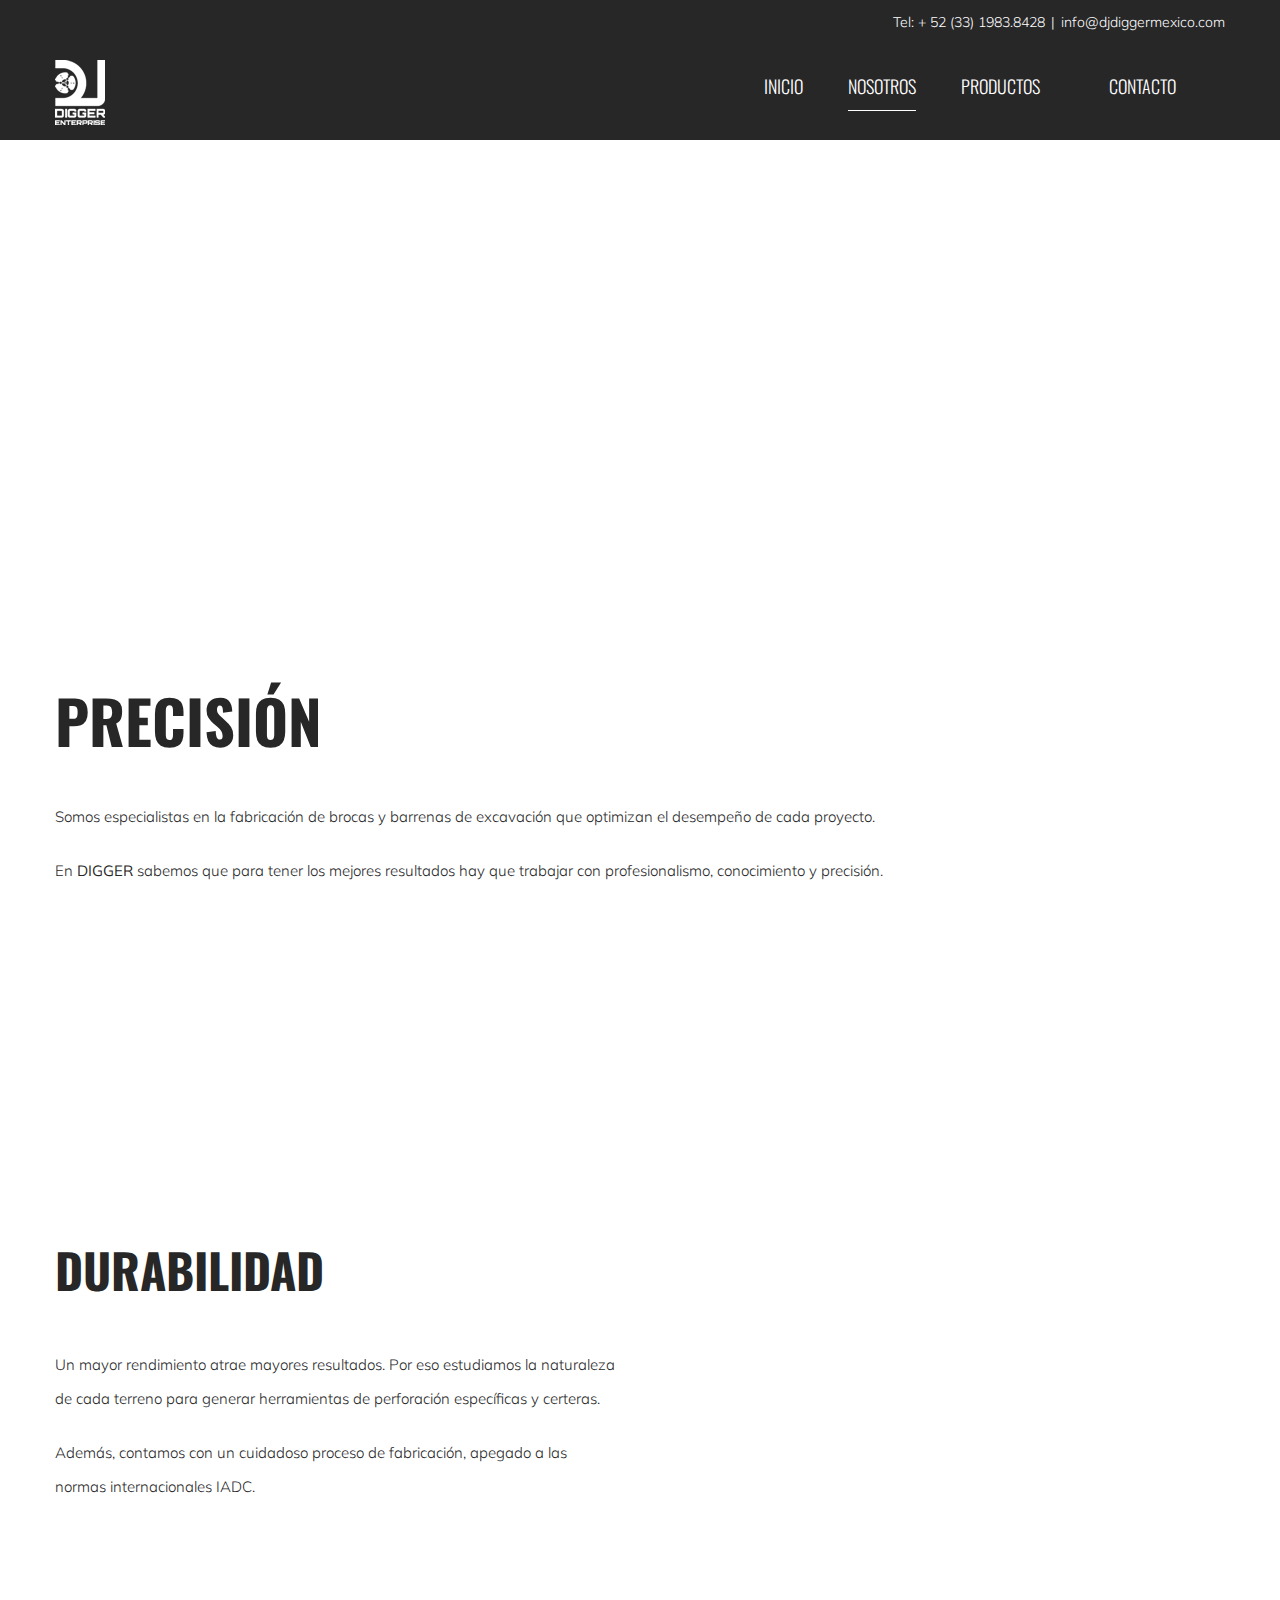
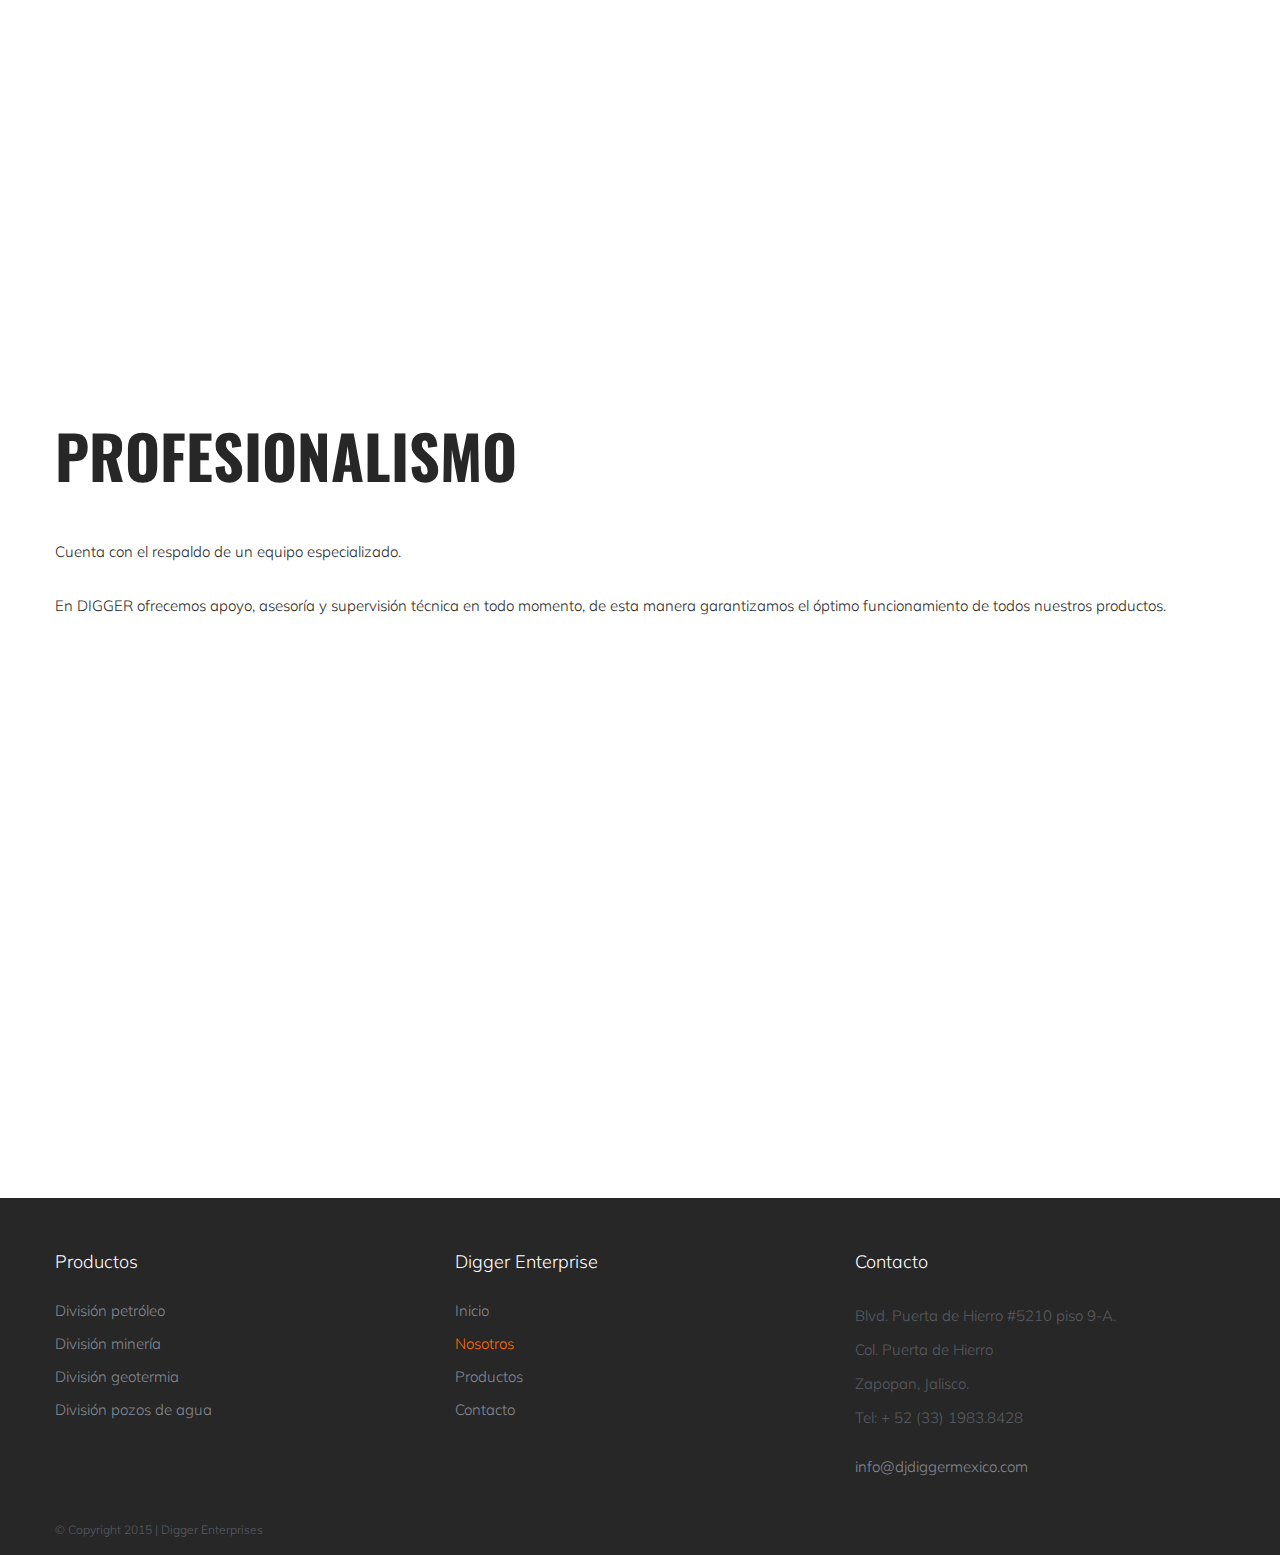
==== nosotros/index.html @ 6da6c4dd "inicializar el repositorio" ====
<html class="ua-chrome ua-chrome-106 ua-chrome-106-0 ua-chrome-106-0-0 ua-chrome-106-0-0-0 ua-desktop ua-desktop-linux ua-webkit ua-webkit-537 ua-webkit-537-36 js js flexbox canvas canvastext webgl no-touch geolocation postmessage websqldatabase indexeddb hashchange history draganddrop websockets rgba hsla multiplebgs backgroundsize borderimage borderradius boxshadow textshadow opacity cssanimations csscolumns cssgradients cssreflections csstransforms csstransforms3d csstransitions fontface generatedcontent video audio localstorage sessionstorage webworkers no-applicationcache svg inlinesvg smil svgclippaths" xmlns="https://www.w3.org/1999/xhtml" lang="es-ES" prefix="og: http://ogp.me/ns# fb: http://ogp.me/ns/fb#" data-useragent="Mozilla/5.0 (X11; Linux x86_64) AppleWebKit/537.36 (KHTML, like Gecko) Chrome/106.0.0.0 Safari/537.36" style="overflow-y: auto;">

        <meta http-equiv="Content-Type" content="text/html; charset=utf-8">

        <title>Digger -   Nosotros</title>

        <!--[if lte IE 8]>
        <script type="text/javascript" src="https://djdiggermexico.com/wpdigger/wp-content/themes/Avada/assets/js/html5shiv.js"></script>
        <![endif]-->


        <meta name="viewport" content="width=device-width, initial-scale=1">
                <link rel="shortcut icon" href="/images/fav-ico.png" type="image/x-icon">


            <meta property="og:title" content="Nosotros">
            <meta property="og:type" content="article">
            <meta property="og:url" content="https://djdiggermexico.com/nosotros/">
            <meta property="og:site_name" content="Digger">
            <meta property="og:description" content="PRECISIÓN
    Somos especialistas en la fabricación de brocas y barrenas de excavación que optimizan el desempeño de cada proyecto.

    En DIGGER sabemos que para tener los mejores resultados hay que trabajar con profesionalismo, conocimiento y precisión.
    DURABILIDAD
    Un mayor rendimiento atrae mayores resultados. Por eso estudiamos la naturaleza de cada terreno para generar herramientas de perforación específicas y certeras.

    Además,">

    <meta property="og:image" content="/images/digger-logo-s.png" />

    <link rel="stylesheet" id="cf7-style-frontend-style-css" href="/css/frontend.css?ver=2.2.8" type="text/css" media="all" />
    <link rel="stylesheet" id="cf7-style-frontend-responsive-style-css" href="/css/responsive.css?ver=2.2.8" type="text/css" media="all" />
    <link rel="stylesheet" id="contact-form-7-css" href="/css/styles.css?ver=4.3.1" type="text/css" media="all" />
    <link rel="stylesheet" id="rs-plugin-settings-css" href="/css/settings.css?ver=4.6.93" type="text/css" media="all" />
    <style id="rs-plugin-settings-inline-css" type="text/css">
      .tp-caption a {
        color: #ff7302;
        text-shadow: none;
        -webkit-transition: all 0.2s ease-out;
        -moz-transition: all 0.2s ease-out;
        -o-transition: all 0.2s ease-out;
        -ms-transition: all 0.2s ease-out;
      }
      .tp-caption a:hover {
        color: #ffa902;
      }
    </style>
    <link rel="stylesheet" id="avada-parent-stylesheet-css" href="/css/avada_style.css" type="text/css" media="all" />
    <link rel="stylesheet" id="avada-google-fonts-css" href="https://fonts.googleapis.com/css?family=Muli%3A300%2C400%2C800%2C600%2C700%2C500%7COswald%3A300%2C400%2C800%2C600%2C700%2C500%7CPT+Sans%3A300%2C400%2C800%2C600%2C700%2C500&amp;ver=4.3.26" type="text/css" media="all" />
    <link rel="stylesheet" id="avada-stylesheet-css" href="/css/avada_child_style.css" type="text/css" media="all" />
    <!--[if lte IE 9]>
      <link rel="stylesheet" id="avada-shortcodes-css" href="https://djdiggermexico.com/wpdigger/wp-content/themes/Avada/shortcodes.css?ver=1.0.0" type="text/css" media="all" />
    <![endif]-->
    <link rel="stylesheet" id="fontawesome-css" href="/css/font-awesome.css?ver=1.0.0" type="text/css" media="all" />
    <!--[if lte IE 9]>
      <link rel="stylesheet" id="avada-IE-fontawesome-css" href="https://djdiggermexico.com/wpdigger/wp-content/themes/Avada/assets/fonts/fontawesome/font-awesome.css?ver=1.0.0" type="text/css" media="all" />
    <![endif]-->
    <!--[if lte IE 8]>
      <link rel="stylesheet" id="avada-IE8-css" href="https://djdiggermexico.com/wpdigger/wp-content/themes/Avada/assets/css/ie8.css?ver=1.0.0" type="text/css" media="all" />
    <![endif]-->
    <!--[if IE]>
      <link rel="stylesheet" id="avada-IE-css" href="https://djdiggermexico.com/wpdigger/wp-content/themes/Avada/assets/css/ie.css?ver=1.0.0" type="text/css" media="all" />
    <![endif]-->
    <link rel="stylesheet" id="avada-iLightbox-css" href="/css/ilightbox.css" type="text/css" media="all" />
    <link rel="stylesheet" id="avada-animations-css" href="/css/animations.css" type="text/css" media="all" />
    <script type="text/javascript" src="/js/jquery.js?ver=1.11.3"></script>
    <script type="text/javascript" src="/js/jquery-migrate.min.js?ver=1.2.1"></script>
    <script type="text/javascript" src="/js/frontend.js?ver=2.2.8"></script>
    <script type="text/javascript" src="/js/jquery.themepunch.tools.min.js?ver=4.6.93"></script>
    <script type="text/javascript" src="/js/jquery.themepunch.revolution.min.js?ver=4.6.93"></script>

    <link rel="canonical" href="index.html" />
    <link rel="shortlink" href="index.html" />

    <style type="text/css">
      .recentcomments a {
        display: inline !important;
        padding: 0 !important;
        margin: 0 !important;
      }
    </style>
    <style class="cf7-style" media="screen" type="text/css">
    body .cf7-style.cf7-style-868 {
        background: #ffffff;
        border-color: #272728;
        line-height: normal;
    }
    body .cf7-style.cf7-style-868 input,
    body .cf7-style.cf7-style-868 textarea,
    body .cf7-style.cf7-style-868 input:focus,
    body .cf7-style.cf7-style-868 textarea:focus,
    body .cf7-style.cf7-style-868 textarea:focus,
    body .cf7-style.cf7-style-868 input[type="submit"]:hover,
    body .cf7-style.cf7-style-868 .wpcf7-submit:not([disabled]),
    body .cf7-style.cf7-style-868 .wpcf7-submit:not([disabled]):hover {
        background: #ffffff;
        color: #272728;
        border-color: #272728;
        line-height: normal;
        border-width: 1px;
        border-style: solid;
        padding: 10px;
        margin: 3px 0;
    }
    body .cf7-style.cf7-style-868 textarea,
    body .cf7-style.cf7-style-868 textarea:focus {
        background-color: #ffffff;
         -moz-box-sizing: border-box;
         -webkit-box-sizing: border-box;
        box-sizing: border-box;
        border-color: #272728;
        border-style: solid;
        line-height: normal;
    }
    body .cf7-style.cf7-style-868 label,
    body .cf7-style.cf7-style-868 > p {
        line-height: normal;
        color: #272728;
    }
    body .cf7-style.cf7-style-868 .wpcf7-submit,
    body .cf7-style.cf7-style-868 .wpcf7-submit:focus,
    body .cf7-style.cf7-style-868 input[type="submit"],
    body .cf7-style.cf7-style-868 input[type="submit"]:hover,
    body .cf7-style.cf7-style-868 .wpcf7-submit:not([disabled]),
    body .cf7-style.cf7-style-868 .wpcf7-submit:not([disabled]):hover {
        line-height: normal;
        color: #ffffff;
        background: #272728;
    }

    </style>
    <!--[if IE 9]> <script>var _fusionParallaxIE9 = true;</script> <![endif]-->
    <style id="avada-stylesheet-inline-css" type="text/css">
        .Avada_3861{color:green;}body,html,html body.custom-background{background-color:#ffffff;}#main,#slidingbar,.fusion-footer-copyright-area,.fusion-footer-widget-area,.fusion-page-title-bar,.fusion-secondary-header,.header-v4 #small-nav,.header-v5 #small-nav,.sticky-header .sticky-shadow,.tfs-slider .slide-content-container{padding-left:30px;padding-right:30px;}.width-100 .fusion-section-separator,.width-100 .nonhundred-percent-fullwidth{padding-left:30px;padding-right:30px;margin-left:-30px;margin-right:-30px;}.width-100 .fullwidth-box,.width-100 .fusion-section-separator{margin-left:-30px!important;margin-right:-30px!important;}.fusion-mobile-menu-design-modern .fusion-mobile-nav-holder li a{padding-left:30px;padding-right:30px;}.fusion-mobile-menu-design-modern .fusion-mobile-nav-holder .fusion-mobile-nav-item .fusion-open-submenu{padding-right:35px;}.fusion-mobile-menu-design-modern .fusion-mobile-nav-holder .fusion-mobile-nav-item a{padding-left:30px;padding-right:30px;}.fusion-mobile-menu-design-modern .fusion-mobile-nav-holder .fusion-mobile-nav-item li a{padding-left:42px;}.fusion-mobile-menu-design-modern .fusion-mobile-nav-holder .fusion-mobile-nav-item li li a{padding-left:55px;}.fusion-mobile-menu-design-modern .fusion-mobile-nav-holder .fusion-mobile-nav-item li li li a{padding-left:68px;}.fusion-mobile-menu-design-modern .fusion-mobile-nav-holder .fusion-mobile-nav-item li li li li a{padding-left:81px;}.tooltip-shortcode,a:hover{color:#ff6c00;}#main .about-author .title a:hover,#main .post h2 a:hover,#slidingbar-area .fusion-accordian .panel-title a:hover,#slidingbar-area a:hover,#slidingbar-area ul li a:hover,#wrapper #slidingbar-area .current-menu-item > a,#wrapper #slidingbar-area .current-menu-item > a:before,#wrapper #slidingbar-area .current_page_item > a,#wrapper #slidingbar-area .current_page_item > a:before,#wrapper .fusion-footer-widget-area .current-menu-item > a,#wrapper .fusion-footer-widget-area .current-menu-item > a:before,#wrapper .fusion-footer-widget-area .current_page_item > a,#wrapper .fusion-footer-widget-area .current_page_item > a:before,#wrapper .jtwt .jtwt_tweet a:hover,#wrapper .sidebar .current-menu-item > a,#wrapper .sidebar .current-menu-item > a:before,#wrapper .sidebar .current_page_item > a,#wrapper .sidebar .current_page_item > a:before,.content-box-percentage,.fusion-accordian .panel-title a:hover,.fusion-copyright-notice a:hover,.fusion-date-and-formats .fusion-format-box i,.fusion-filters .fusion-filter.fusion-active a,.fusion-footer-widget-area .fusion-accordian .panel-title a:hover,.fusion-footer-widget-area .fusion-tabs-widget .tab-holder .news-list li .post-holder a:hover,.fusion-footer-widget-area a:hover,.fusion-footer-widget-area ul li a:hover,.fusion-popover,.fusion-read-more:hover:after,.more a:hover:after,.pagination-next:hover:after,.pagination-prev:hover:before,.price > .amount,.price ins .amount,.project-content .project-info .project-info-box a:hover,.side-nav .arrow:hover:after,.side-nav li.current_page_ancestor > a,.side-nav ul > li.current_page_item > a,.sidebar .widget .recentcomments:hover:before,.sidebar .widget li a:hover,.sidebar .widget_archive li a:hover:before,.sidebar .widget_categories li a:hover,.sidebar .widget_categories li a:hover:before,.sidebar .widget_links li a:hover:before,.sidebar .widget_nav_menu li a:hover:before,.sidebar .widget_pages li a:hover:before,.sidebar .widget_recent_entries li a:hover:before,.single-navigation a[rel=next]:hover:after,.single-navigation a[rel=prev]:hover:before,.star-rating span:before,.star-rating:before,.tooltip-shortcode,h5.toggle:hover a,span.dropcap{color:#ff6c00;}.link-area-box-hover .heading h2,.link-area-box-hover .icon .circle-no,.link-area-link-icon-hover .heading h2,.link-area-link-icon-hover .icon .circle-no,.link-area-link-icon-hover.link-area-box .fusion-read-more,.link-area-link-icon-hover.link-area-box .fusion-read-more::after,.link-area-link-icon-hover.link-area-box .fusion-read-more::before{color:#ff6c00 !important;}.fusion-accordian .panel-title a:hover .fa-fusion-box,.fusion-content-boxes .heading-link:hover .icon i.circle-yes,.fusion-content-boxes .link-area-box:hover .heading-link .icon i.circle-yes,.link-area-box-hover .heading .icon i.circle-yes,.link-area-link-icon-hover .heading .icon i.circle-yes{background-color:#ff6c00 !important;border-color:#ff6c00 !important;}.sidebar .fusion-image-wrapper .fusion-rollover .fusion-rollover-content a:hover{color:#333333;}.star-rating span:before,.star-rating:before{color:#ff6c00;}#slidingbar-area .tagcloud a:hover,.fusion-footer-widget-area .tagcloud a:hover,.tagcloud a:hover{color:#FFFFFF;text-shadow:none;-webkit-text-shadow:none;-moz-text-shadow:none;}#nav ul li > a:hover,#sticky-nav ul li > a:hover,#wrapper .fusion-tabs-widget .tab-holder .tabs li.active a,#wrapper .fusion-tabs.classic .nav-tabs > li.active .tab-link,#wrapper .fusion-tabs.classic .nav-tabs > li.active .tab-link:focus,#wrapper .fusion-tabs.classic .nav-tabs > li.active .tab-link:hover,#wrapper .fusion-tabs.vertical-tabs.classic .nav-tabs > li.active .tab-link,#wrapper .post-content blockquote,.fusion-filters .fusion-filter.fusion-active a,.pagination .current,.pagination a.inactive:hover,.progress-bar-content,.reading-box,.tagcloud a:hover{border-color:#ff6c00;}#wrapper .side-nav li.current_page_item a{border-right-color:#ff6c00;border-left-color:#ff6c00;}#toTop:hover,#wrapper .search-table .search-button input[type="submit"]:hover,.circle-yes ul li:before,.fusion-accordian .panel-title .active .fa-fusion-box,.fusion-date-and-formats .fusion-date-box,.pagination .current,.progress-bar-content,.table-2 table thead,.tagcloud a:hover,ul.arrow li:before,ul.circle-yes li:before{background-color:#ff6c00;}#main,#wrapper,.fusion-separator .icon-wrapper,body,html{background-color:#ffffff;}.fusion-footer-widget-area{background-color:#272728;border-color:#272728;padding-top:43px;padding-bottom:10px;}#wrapper .fusion-footer-widget-area .fusion-tabs-widget .tab-holder .tabs li{border-color:#272728;}.fusion-footer-copyright-area{background-color:#272728;border-color:#272728;padding-top:5px;padding-bottom:10px;}.sep-boxed-pricing .panel-heading{background-color:#5a5d62;border-color:#5a5d62;}.full-boxed-pricing.fusion-pricing-table .standout .panel-heading h3,.fusion-pricing-table .panel-body .price .decimal-part,.fusion-pricing-table .panel-body .price .integer-part{color:#5a5d62;}.fusion-image-wrapper .fusion-rollover{background-image:linear-gradient(top, rgba(255,108,0,0.85) 0%, rgba(255,108,0,0.85) 100%);background-image:-webkit-gradient(linear, left top, left bottom, color-stop(0, rgba(255,108,0,0.85)), color-stop(1, rgba(255,108,0,0.85)));background-image:filter: progid:DXImageTransform.Microsoft.gradient(startColorstr=#ff6c00, endColorstr=#ff6c00), progid: DXImageTransform.Microsoft.Alpha(Opacity=0);background-image:-webkit-linear-gradient(top, rgba(255,108,0,0.85) 0%, rgba(255,108,0,0.85) 100%);background-image:-moz-linear-gradient(top, rgba(255,108,0,0.85) 0%, rgba(255,108,0,0.85) 100%);background-image:-ms-linear-gradient(top, rgba(255,108,0,0.85) 0%, rgba(255,108,0,0.85) 100%);background-image:-o-linear-gradient(top, rgba(255,108,0,0.85) 0%, rgba(255,108,0,0.85) 100%);transform:translateY(100%);-webkit-transform:translateY(100%);-moz-transform:translateY(100%);-ms-transform:translateY(100%);-o-transform:translateY(100%);}.no-cssgradients .fusion-image-wrapper .fusion-rollover{background:#ff6c00;}.fusion-image-wrapper:hover .fusion-rollover{filter:progid:DXImageTransform.Microsoft.gradient(startColorstr=#ff6c00, endColorstr=#ff6c00), progid: DXImageTransform.Microsoft.Alpha(Opacity=100);transform:translateY(0%);-webkit-transform:translateY(0%);-moz-transform:translateY(0%);-ms-transform:translateY(0%);-o-transform:translateY(0%);}#main .comment-submit,#reviews input#submit,.button-default,.button.default,.comment-form input[type="submit"],.fusion-button-default,.fusion-portfolio-one .fusion-button,.ticket-selector-submit-btn[type=submit],.wpcf7-form input[type="submit"],.wpcf7-submit{background:transparent;color:rgba(255,255,255,0.75);filter:progid:DXImageTransform.Microsoft.gradient(startColorstr=transparent, endColorstr=transparent);transition:all .2s;-webkit-transition:all .2s;-moz-transition:all .2s;-ms-transition:all .2s;-o-transition:all .2s;}.link-type-button-bar .fusion-read-more,.no-cssgradients #main .comment-submit,.no-cssgradients #reviews input#submit,.no-cssgradients .button-default,.no-cssgradients .button.default,.no-cssgradients .comment-form input[type="submit"],.no-cssgradients .fusion-button-default,.no-cssgradients .fusion-portfolio-one .fusion-button,.no-cssgradients .ticket-selector-submit-btn[type="submit"],.no-cssgradients .wpcf7-form input[type="submit"],.no-cssgradients .wpcf7-submit{background:transparent;}#main .comment-submit:hover,#reviews input#submit:hover,.button-default:hover,.button.default:hover,.comment-form input[type="submit"]:hover,.fusion-button-default:hover,.fusion-portfolio-one .fusion-button:hover,.ticket-selector-submit-btn[type="submit"]:hover,.wpcf7-form input[type="submit"]:hover,.wpcf7-submit:hover{background:rgba(255,255,255,0.035);color:rgba(255,255,255,0.9);filter:progid:DXImageTransform.Microsoft.gradient(startColorstr=rgba(255,255,255,0.035), endColorstr=rgba(255,255,255,0.035));}.no-cssgradients #main .comment-submit:hover,.no-cssgradients #reviews input#submit:hover,.no-cssgradients .button-default:hover,.no-cssgradients .comment-form input[type="submit"]:hover,.no-cssgradients .fusion-button-default:hover,.no-cssgradients .fusion-portfolio-one .fusion-button:hover,.no-cssgradients .ticket-selector-submit-btn[type="submit"]:hover,.no-cssgradients .wpcf7-form input[type="submit"]:hover,.no-cssgradients .wpcf7-submit:hover,.no-cssgradinets .button.default:hover{background:rgba(255,255,255,0.035) !important;}.link-type-button-bar .fusion-read-more,.link-type-button-bar .fusion-read-more:after,.link-type-button-bar .fusion-read-more:before{color:rgba(255,255,255,0.75);}.link-type-button-bar .fusion-read-more:hover,.link-type-button-bar .fusion-read-more:hover:after,.link-type-button-bar .fusion-read-more:hover:before,.link-type-button-bar.link-area-box:hover .fusion-read-more,.link-type-button-bar.link-area-box:hover .fusion-read-more:after,.link-type-button-bar.link-area-box:hover .fusion-read-more:before{color:rgba(255,255,255,0.75) !important;}.fusion-image-wrapper .fusion-rollover .fusion-rollover-gallery,.fusion-image-wrapper .fusion-rollover .fusion-rollover-link{background-color:rgba(0,0,0,0.65);width:48px;height:48px;}.fusion-image-wrapper .fusion-rollover .fusion-rollover-content .fusion-rollover-categories,.fusion-image-wrapper .fusion-rollover .fusion-rollover-content .fusion-rollover-categories a,.fusion-image-wrapper .fusion-rollover .fusion-rollover-content .fusion-rollover-title a,.fusion-image-wrapper .fusion-rollover .fusion-rollover-content a,.fusion-rollover .fusion-rollover-content .fusion-rollover-title{color:rgba(0,0,0,0.65);}.fusion-page-title-bar{border-color:#2ba0a3;background-color:#2ba0a3;height:87px;}.fusion-footer-copyright-area > .fusion-row,.fusion-footer-widget-area > .fusion-row{padding-left:0px;padding-right:0px;}.fontawesome-icon.circle-yes{background-color:#2ba0a3;}.content-box-shortcode-timeline,.fontawesome-icon.circle-yes{border-color:#2ba0a3;}.fontawesome-icon,.fontawesome-icon.circle-yes,.post-content .error-menu li:after,.post-content .error-menu li:before{color:#ffffff;}.fusion-title .title-sep,.product .product-border{border-color:#e0dede;}.checkout .payment_methods .payment_box,.post-content blockquote,.review blockquote q{background-color:#f6f6f6;}.fusion-testimonials .author:after{border-top-color:#f6f6f6;}.post-content blockquote,.review blockquote q{color:#747474;}#nav ul li ul li a,#reviews #comments > h2,#sticky-nav ul li ul li a,#wrapper #nav ul li ul li > a,#wrapper #sticky-nav ul li ul li > a,.avada-container h3,.comment-form input[type="submit"],.ei-title h3,.fusion-blog-shortcode .fusion-timeline-date,.fusion-image-wrapper .fusion-rollover .fusion-rollover-content .fusion-rollover-categories,.fusion-image-wrapper .fusion-rollover .fusion-rollover-content .fusion-rollover-title,.fusion-image-wrapper .fusion-rollover .fusion-rollover-content .price,.fusion-image-wrapper .fusion-rollover .fusion-rollover-content a,.fusion-load-more-button,.fusion-page-title-bar h3,.meta .fusion-date,.more,.post-content blockquote,.project-content .project-info h4,.review blockquote div strong,.review blockquote q,.ticket-selector-submit-btn[type="submit"],.wpcf7-form input[type="submit"],body{font-family:'Muli', Arial, Helvetica, sans-serif;font-weight:300;}#slidingbar-area  h3,.avada-container h3,.comment-form input[type="submit"],.fusion-footer-widget-area .widget-title,.fusion-footer-widget-area h3,.fusion-load-more-button,.project-content .project-info h4,.review blockquote div strong,.ticket-selector-submit-btn[type="submit"],.wpcf7-form input[type="submit"]{font-weight:bold;}.meta .fusion-date,.post-content blockquote,.review blockquote q{font-style:italic;}.side-nav li a{font-family:'Oswald', Arial, Helvetica, sans-serif;font-weight:300;font-size:14px;}#main .post h2,#main .reading-box h2,#main h2,#wrapper .fusion-tabs-widget .tab-holder .tabs li a,.ei-title h2,.fusion-accordian .panel-heading a,.fusion-accordian .panel-title,.fusion-author .fusion-author-title,.fusion-carousel-title,.fusion-flip-box .flip-box-heading-back,.fusion-header-tagline,.fusion-image-wrapper .fusion-rollover .fusion-rollover-content .fusion-rollover-title,.fusion-image-wrapper .fusion-rollover .fusion-rollover-content .fusion-rollover-title a,.fusion-modal .modal-title,.fusion-page-title-bar h1,.fusion-person .person-desc .person-author .person-author-wrapper,.fusion-pricing-table .pricing-row,.fusion-pricing-table .title-row,.fusion-tabs .nav-tabs  li .fusion-tab-heading,.fusion-title h3,.main-flex .slide-content h2,.main-flex .slide-content h3,.popover .popover-title,.post-content h1,.post-content h2,.post-content h3,.post-content h4,.post-content h5,.post-content h6,.project-content h3,.share-box h4,.sidebar .widget h4,table th{font-family:'Oswald', Arial, Helvetica, sans-serif;font-weight:700;}.project-content .project-info h4{font-family:'Oswald', Arial, Helvetica, sans-serif;}#slidingbar-area .widget-title,#slidingbar-area h3,.fusion-footer-widget-area .widget-title,.fusion-footer-widget-area h3{font-family:'Muli', Arial, Helvetica, sans-serif;font-weight:300;}#slidingbar-area .slide-excerpt h2,.fusion-footer-widget-area .slide-excerpt h2,.jtwt .jtwt_tweet,.sidebar .jtwt .jtwt_tweet,.sidebar .slide-excerpt h2,body{font-size:15px;line-height:23px;}#slidingbar-area ul,.fusion-footer-widget-area ul,.fusion-tabs-widget .tab-holder .news-list li .post-holder .meta,.fusion-tabs-widget .tab-holder .news-list li .post-holder a,.project-content .project-info h4{font-size:15px;line-height:23px;}.fusion-blog-layout-timeline .fusion-timeline-date{font-size:15;}.counter-box-content,.fusion-alert,.fusion-progressbar .sr-only,.post-content blockquote,.review blockquote q{font-size:15px;}#side-header .fusion-contact-info,#side-header .header-social .top-menu,#slidingbar-area .slide-excerpt h2,.fusion-accordian .panel-body,.fusion-footer-widget-area .slide-excerpt h2,.post-content blockquote,.project-content .project-info h4,.review blockquote q,.sidebar .slide-excerpt h2,body{line-height:34px;}.fusion-page-title-bar .fusion-breadcrumbs,.fusion-page-title-bar .fusion-breadcrumbs li,.fusion-page-title-bar .fusion-breadcrumbs li a{font-size:10px;}.sidebar .widget h4{font-size:18px;}#slidingbar-area .widget-title,#slidingbar-area h3{font-size:18px;line-height:18px;color:#DDDDDD;}.fusion-footer-widget-area .widget-title,.fusion-footer-widget-area h3{font-size:18px;line-height:18px;}.fusion-copyright-notice{font-size:12px;}#main .fusion-row,#slidingbar-area .fusion-row,.fusion-footer-copyright-area .fusion-row,.fusion-footer-widget-area .fusion-row,.fusion-page-title-row,.tfs-slider .slide-content-container .slide-content{max-width:1170px;}.post-content h1{font-size:60px;line-height:80px;}#main .fusion-portfolio h2,#wrapper  #main .post h2,#wrapper #main .post-content .fusion-title h2,#wrapper #main .post-content .title h2,#wrapper .fusion-title h2,#wrapper .post-content h2,#wrapper .title h2,h2.entry-title{font-size:48px;line-height:90px;}#main .fusion-portfolio h2,#wrapper #main .post h2,#wrapper #main .post-content .fusion-title h2,#wrapper #main .post-content .title h2,#wrapper .fusion-title h2,#wrapper .post-content h2,#wrapper .title h2,h2.entry-title{line-height:60px;}#wrapper #main .fusion-portfolio-content > h2.entry-title,#wrapper #main .fusion-post-content > h2.entry-title,#wrapper #main .post > h2.entry-title{font-size:22px;line-height:32px;}#wrapper #main #comments h3,#wrapper #main #respond h3,#wrapper #main .about-author h3,#wrapper #main .related-posts h3{font-size:22px;line-height:33px;}.post-content h3,.project-content h3{font-size:28px;line-height:42px;}.fusion-modal .modal-title{font-size:28px;line-height:63px;}.fusion-carousel-title,.fusion-person .person-author-wrapper .person-name,.fusion-person .person-author-wrapper .person-title,.fusion-portfolio-post .fusion-portfolio-content h4,.fusion-rollover .fusion-rollover-content .fusion-rollover-title,.post-content h4{font-size:18px;line-height:38px;}#reviews #comments > h2,#wrapper .fusion-tabs-widget .tab-holder .tabs li a,.fusion-flip-box .flip-box-heading-back,.person-author-wrapper,.popover .popover-title{font-size:18px;}.fusion-accordian .panel-title,.fusion-sharing-box h4,.fusion-tabs .nav-tabs > li .fusion-tab-heading{font-size:18px;line-height:57px;}.post-content h5{font-size:14px;line-height:18px;}.post-content h6{font-size:11px;line-height:17px;}.ei-title h2{font-size:42px;line-height:63px;color:#333333;}.ei-title h3{font-size:20px;line-height:30px;color:#747474;}.fusion-carousel-meta,.fusion-image-wrapper .fusion-rollover .fusion-rollover-content .fusion-rollover-categories,.fusion-image-wrapper .fusion-rollover .fusion-rollover-content .fusion-rollover-categories a,.fusion-recent-posts .columns .column .meta,.fusion-single-line-meta{font-size:12px;line-height:18px;}.fusion-carousel-meta,.fusion-meta,.fusion-meta-info,.fusion-recent-posts .columns .column .meta,.post .single-line-meta{font-size:12px;}.fusion-image-wrapper .fusion-rollover .fusion-rollover-content .fusion-product-buttons a,.product-buttons a{font-size:12px;line-height:18px;}.page-links,.pagination,.pagination .pagination-next,.pagination .pagination-prev{font-size:12px;}#reviews #comments > h2,#wrapper .fusion-tabs-widget .tab-holder .news-list li .post-holder .meta,#wrapper .meta,.fusion-blog-timeline-layout .fusion-timeline-date,.fusion-rollover .price .amount,.post .post-content,.post-content blockquote,.project-content .project-info h4,.quantity .minus,.quantity .plus,.quantity .qty,.review blockquote div,.search input,.sidebar .jtwt,.sidebar .widget .recentcomments,.sidebar .widget_archive li,.sidebar .widget_categories li,.sidebar .widget_links li,.sidebar .widget_meta li,.sidebar .widget_nav_menu li,.sidebar .widget_pages li,.sidebar .widget_recent_entries li,.title-row,body{color:#272728;}.fusion-post-content h1,.post-content h1,.title h1{color:#272728;}#main .post h2,.cart-empty,.fusion-post-content h2,.fusion-title h2,.post-content h2,.search-page-search-form h2,.title h2{color:#272728;}.fusion-post-content h3,.fusion-title h3,.person-author-wrapper span,.post-content h3,.product-title,.project-content h3,.title h3{color:#272728;}#wrapper .fusion-tabs-widget .tab-holder .tabs li a,.fusion-accordian .panel-title a,.fusion-carousel-title,.fusion-post-content h4,.fusion-tabs .nav-tabs > li .fusion-tab-heading,.fusion-title h4,.post-content h4,.project-content .project-info h4,.share-box h4,.sidebar .widget h4,.title h4{color:#242930;}.fusion-post-content h5,.fusion-title h5,.post-content h5,.title h5{color:#242930;}.fusion-post-content h6,.fusion-title h6,.post-content h6,.title h6{color:#242930;}.fusion-page-title-bar h1,.fusion-page-title-bar h3{color:#ffffff;}.sep-boxed-pricing .panel-heading h3{color:#ffffff;}.full-boxed-pricing.fusion-pricing-table .panel-heading h3{color:#242930;}#main .post h2 a,.about-author .title a,.fusion-load-more-button,.fusion-rollover a,.project-content .project-info .project-info-box a,.shop_attributes tr th,.sidebar .widget .recentcomments,.sidebar .widget li a,.sidebar .widget_categories li,.single-navigation a[rel="next"]:after,.single-navigation a[rel="prev"]:before,body a,body a:after,body a:before{color:#ff6c00;}body #toTop:before{color:#fff;}.fusion-page-title-bar .fusion-breadcrumbs,.fusion-page-title-bar .fusion-breadcrumbs a{color:#ffffff;}#slidingbar-area,#slidingbar-area .fusion-column,#slidingbar-area .jtwt,#slidingbar-area .jtwt .jtwt_tweet{color:#8C8989;} #slidingbar-area .jtwt .jtwt_tweet a,#slidingbar-area .fusion-accordian .panel-title a,#slidingbar-area a,#wrapper #slidingbar-area .fusion-tabs-widget .tab-holder .tabs li a{color:#BFBFBF;}.sidebar .widget .heading h4,.sidebar .widget h4{color:#333333;}.fusion-footer-widget-area .widget-title,.fusion-footer-widget-area h3,.fusion-footer-widget-column .product-title{color:#ffffff;}.fusion-copyright-notice,.fusion-footer-widget-area,.fusion-footer-widget-area .jtwt,.fusion-footer-widget-area .jtwt .jtwt_tweet,.fusion-footer-widget-area article.col{color:#5a5d62;}#wrapper .fusion-footer-widget-area .fusion-tabs-widget .tab-holder .tabs li a,.fusion-copyright-notice a,.fusion-footer-widget-area .fusion-accordian .panel-title a,.fusion-footer-widget-area .fusion-tabs-widget .tab-holder .news-list li .post-holder a,.fusion-footer-widget-area .jtwt .jtwt_tweet a,.fusion-footer-widget-area a{color:#868a92;}#customer_login .col-1,#customer_login .col-2,#customer_login h2,#customer_login_box,#reviews li .comment-text,#small-nav,#wrapper .fusion-tabs-widget .tab-holder,#wrapper .side-nav li a,#wrapper .side-nav li.current_page_item li a,.avada-skin-rev,.chzn-container-single .chzn-single,.chzn-container-single .chzn-single div,.chzn-drop,.commentlist .the-comment,.es-carousel-wrapper.fusion-carousel-small .es-carousel ul li img,.fusion-accordian .fusion-panel,.fusion-author .fusion-author-social,.fusion-blog-layout-grid .post .flexslider,.fusion-blog-layout-grid .post .fusion-content-sep,.fusion-blog-layout-grid .post .post-wrapper,.fusion-counters-box .fusion-counter-box .counter-box-border,.fusion-filters,.fusion-layout-timeline .post,.fusion-layout-timeline .post .flexslider,.fusion-layout-timeline .post .fusion-content-sep,.fusion-portfolio .fusion-portfolio-boxed .fusion-content-sep,.fusion-portfolio .fusion-portfolio-boxed .fusion-portfolio-post-wrapper,.fusion-portfolio-one .fusion-portfolio-boxed .fusion-portfolio-post-wrapper,.fusion-tabs.vertical-tabs.clean .nav-tabs li .tab-link,.fusion-timeline-arrow,.fusion-timeline-date,.input-radio,.ls-avada,.page-links a,.pagination a.inactive,.panel.entry-content,.post .fusion-meta-info,.price_slider_wrapper,.progress-bar,.project-content .project-info .project-info-box,.quantity,.quantity .minus,.quantity .qty,.search-page-search-form,.sep-dashed,.sep-dotted,.sep-double,.sep-single,.side-nav,.side-nav li a,.sidebar .widget .recentcomments,.sidebar .widget li a,.sidebar .widget_archive li,.sidebar .widget_categories li,.sidebar .widget_links li,.sidebar .widget_meta li,.sidebar .widget_nav_menu li,.sidebar .widget_pages li,.sidebar .widget_recent_entries li,.single-navigation,.table,.table > tbody > tr > td,.table > tbody > tr > th,.table > tfoot > tr > td,.table > tfoot > tr > th,.table > thead > tr > td,.table > thead > tr > th,.table-1 table,.table-1 table th,.table-1 tr td,.table-2 table thead,.table-2 tr td,.tabs-vertical .tabs-container .tab_content,.tabs-vertical .tabset,.tagcloud a,.tkt-slctr-tbl-wrap-dv table,.tkt-slctr-tbl-wrap-dv tr td,h5.toggle.active + .toggle-content,tr td{border-color:#e0dede;}.price_slider_wrapper .ui-widget-content{background-color:#e0dede;}.fusion-load-more-button{background-color:#2e323a;}.fusion-load-more-button:hover{background-color:rgba(46,50,58,0.8);}.quantity .minus,.quantity .plus{background-color:#fbfaf9;}.quantity .minus:hover,.quantity .plus:hover{background-color:#ffffff;}.sb-toggle-wrapper .sb-toggle:after{color:#ffffff;}#slidingbar-area .product_list_widget li,#slidingbar-area .widget_categories li a,#slidingbar-area .widget_recent_entries ul li,#slidingbar-area li.recentcomments,#slidingbar-area ul li a{border-bottom-color:#ffffff;}#slidingbar-area .fusion-accordian .fusion-panel,#slidingbar-area .tagcloud a,#wrapper #slidingbar-area .fusion-tabs-widget .tab-holder,#wrapper #slidingbar-area .fusion-tabs-widget .tab-holder .news-list li{border-color:#282A2B;}#wrapper .fusion-footer-widget-area .fusion-tabs-widget .tab-holder,#wrapper .fusion-footer-widget-area .fusion-tabs-widget .tab-holder .news-list li,.fusion-footer-widget-area .fusion-accordian .fusion-panel,.fusion-footer-widget-area .product_list_widget li,.fusion-footer-widget-area .tagcloud a,.fusion-footer-widget-area .widget_categories li a,.fusion-footer-widget-area .widget_recent_entries li,.fusion-footer-widget-area li.recentcomments,.fusion-footer-widget-area ul li a{border-color:#505152;}#comment-input input,#comment-textarea textarea,#wrapper .search-table .search-field input,#wrapper .select-arrow,.avada-select .select2-container .select2-choice,.avada-select .select2-container .select2-choice2,.avada-select-parent .select-arrow,.avada-select-parent select,.chzn-container .chzn-drop,.chzn-container-single .chzn-single,.comment-form-comment textarea,.input-text,.main-nav-search-form input,.post-password-form .password,.search-page-search-form input,.wpcf7-captchar,.wpcf7-form .wpcf7-date,.wpcf7-form .wpcf7-number,.wpcf7-form .wpcf7-quiz,.wpcf7-form .wpcf7-select,.wpcf7-form .wpcf7-text,.wpcf7-form textarea,input.s,input[type="text"],select,textarea{background-color:#373d4d;}#comment-input .placeholder,#comment-input input,#comment-textarea .placeholder,#comment-textarea textarea,#wrapper .search-table .search-field input,.avada-select .select2-container .select2-choice,.avada-select .select2-container .select2-choice2,.avada-select-parent select,.chzn-container .chzn-drop,.chzn-container-single .chzn-single,.comment-form-comment textarea,.input-text,.main-nav-search-form input,.post-password-form .password,.search-page-search-form input,.wpcf7-captchar,.wpcf7-form .wpcf7-date,.wpcf7-form .wpcf7-number,.wpcf7-form .wpcf7-quiz,.wpcf7-form .wpcf7-select,.wpcf7-form .wpcf7-text,.wpcf7-form textarea,.wpcf7-select-parent .select-arrow,input.s,input.s .placeholder,input[type="text"],select,textarea{color:#ffffff;}#comment-input input:-moz-placeholder,#comment-input input:-ms-input-placeholder,#comment-input input::-webkit-input-placeholder,#comment-textarea textarea:-moz-placeholder,#comment-textarea textarea::-webkit-input-placeholder,.comment-form-comment textarea:-moz-placeholder,.comment-form-comment textarea:-ms-input-placeholder,.comment-form-comment textarea::-webkit-input-placeholder,.input-text:-moz-placeholder,.input-text:-ms-input-placeholder,.input-text::-webkit-input-placeholder,.post-password-form .password::-moz-input-placeholder,.post-password-form .password::-ms-input-placeholder,.post-password-form .password::-webkit-input-placeholder,input#s:-moz-placeholder,input#s:-ms-input-placeholder,input#s::-webkit-input-placeholder{color:#ffffff;}#comment-input input,#comment-textarea textarea,#wrapper .search-table .search-field input,.avada-select .select2-container .select2-choice,.avada-select .select2-container .select2-choice .select2-arrow,.avada-select .select2-container .select2-choice2 .select2-arrow,.avada-select-parent .select-arrow,.avada-select-parent select,.chzn-container .chzn-drop,.chzn-container-single .chzn-single,.comment-form-comment textarea,.gravity-select-parent .select-arrow,.input-text,.main-nav-search-form input,.post-password-form .password,.search-page-search-form input,.select-arrow,.wpcf7-captchar,.wpcf7-form .wpcf7-date,.wpcf7-form .wpcf7-number,.wpcf7-form .wpcf7-quiz,.wpcf7-form .wpcf7-select,.wpcf7-form .wpcf7-text,.wpcf7-form textarea,.wpcf7-select-parent .select-arrow,input.s,input[type="text"],select,textarea{border-color:rgba(255,255,255,0.5);}.select-arrow,.select2-arrow{color:rgba(255,255,255,0.5);}.fusion-page-title-bar h1{font-size:18px;line-height:normal;}.fusion-page-title-bar h3{font-size:14px;line-height:26px;}#content{width:69%;}#main .sidebar{width:25%;background-color:#f8f8f8;padding:3%;}.double-sidebars #content{width:52%;margin-left:24%;}.double-sidebars #main #sidebar{width:21%;margin-left:-76%;}.double-sidebars #main #sidebar-2{width:21%;margin-left:3%;}.fusion-accordian .panel-title a .fa-fusion-box{background-color:#333333;}.progress-bar-content{background-color:#9e9e9e;border-color:#9e9e9e;}.content-box-percentage{color:#9e9e9e;}.progress-bar{background-color:#f6f6f6;border-color:#f6f6f6;}#wrapper .fusion-date-and-formats .fusion-format-box{background-color:#4194ce;}.fusion-carousel .fusion-carousel-nav .fusion-nav-next,.fusion-carousel .fusion-carousel-nav .fusion-nav-prev{background-color:rgba(0,0,0,0.85);}.fusion-carousel .fusion-carousel-nav .fusion-nav-next:hover,.fusion-carousel .fusion-carousel-nav .fusion-nav-prev:hover{background-color:rgba(0,0,0,0.95);}.fusion-flexslider .flex-direction-nav .flex-next,.fusion-flexslider .flex-direction-nav .flex-prev{background-color:rgba(0,0,0,0.85);}.fusion-flexslider .flex-direction-nav .flex-next:hover,.fusion-flexslider .flex-direction-nav .flex-prev:hover{background-color:rgba(0,0,0,0.95);}.content-boxes .col{background-color:transparent;}#wrapper .sidebar .fusion-tabs-widget .tabs-container{background-color:#ffffff;}body .sidebar .fusion-tabs-widget .tab-hold .tabs li{border-right:1px solid #ffffff;}.sidebar .fusion-tabs-widget .tab-holder .tabs li a,body .sidebar .fusion-tabs-widget .tab-holder .tabs li a{background:#ebeaea;border-bottom:0;color:#272728;}body .sidebar .fusion-tabs-widget .tab-hold .tabs li a:hover{background:#ffffff;border-bottom:0;}body .sidebar .fusion-tabs-widget .tab-hold .tabs li.active a,body .sidebar .fusion-tabs-widget .tab-holder .tabs li.active a{background:#ffffff;border-bottom:0;border-top-color:#ff6c00;}#wrapper .sidebar .fusion-tabs-widget .tab-holder,.sidebar .fusion-tabs-widget .tab-holder .news-list li{border-color:#ebeaea;}.fusion-single-sharing-box{background-color:#f8f8f8;}.fusion-blog-layout-grid .post .fusion-post-wrapper,.fusion-blog-layout-timeline .post,.fusion-portfolio.fusion-portfolio-boxed .fusion-portfolio-content-wrapper,.products li.product{background-color:transparent;}.fusion-blog-layout-grid .post .flexslider,.fusion-blog-layout-grid .post .fusion-content-sep,.fusion-blog-layout-grid .post .fusion-post-wrapper,.fusion-blog-layout-timeline .fusion-timeline-date,.fusion-blog-layout-timeline .fusion-timeline-line,.fusion-blog-layout-timeline .post,.fusion-blog-layout-timeline .post .flexslider,.fusion-blog-layout-timeline .post .fusion-content-sep,.fusion-blog-timeline-layout .post,.fusion-blog-timeline-layout .post .flexslider,.fusion-blog-timeline-layout .post .fusion-content-sep,.fusion-portfolio.fusion-portfolio-boxed .fusion-content-sep,.fusion-portfolio.fusion-portfolio-boxed .fusion-portfolio-content-wrapper,.product .product-buttons,.product-buttons,.product-buttons-container,.product-details-container,.products li{border-color:#ebeaea;}.fusion-blog-layout-timeline .fusion-timeline-circle,.fusion-blog-layout-timeline .fusion-timeline-date,.fusion-blog-timeline-layout .fusion-timeline-circle,.fusion-blog-timeline-layout .fusion-timeline-date{background-color:#ebeaea;}.fusion-blog-timeline-layout .fusion-timeline-arrow:before,.fusion-blog-timeline-layout .fusion-timeline-icon,.fusion-timeline-arrow:before,.fusion-timeline-icon{color:#ebeaea;}div.indicator-hint{background:#ebeaea;border-color:#ebeaea;}#posts-container.fusion-blog-layout-grid{margin:-20px -20px 0 -20px;}#posts-container.fusion-blog-layout-grid .fusion-post-grid{padding:20px;}.quicktags-toolbar input{background:linear-gradient(to top, #ffffff, #373d4d ) #3E3E3E;background:-webkit-linear-gradient(to top, #ffffff, #373d4d ) #3E3E3E;background:-moz-linear-gradient(to top, #ffffff, #373d4d ) #3E3E3E;background:-ms-linear-gradient(to top, #ffffff, #373d4d ) #3E3E3E;background:-o-linear-gradient(to top, #ffffff, #373d4d ) #3E3E3E;background-image:-webkit-gradient( linear, left top, left bottom, color-stop(0, #373d4d), color-stop(1, #ffffff));filter:progid:DXImageTransform.Microsoft.gradient(startColorstr=#373d4d, endColorstr=#ffffff), progid: DXImageTransform.Microsoft.Alpha(Opacity=0);border:1px solid rgba(255,255,255,0.5);color:#ffffff;}.quicktags-toolbar input:hover{background:#373d4d;}.ei-slider{width:100%;height:400px;}#comment-submit,#reviews input#submit,.button.default,.fusion-button.fusion-button-default,.ticket-selector-submit-btn[type="submit"],.wpcf7-form input[type="submit"],.wpcf7-submit{border-color:rgba(255,255,255,0.75);}#comment-submit:hover,#reviews input#submit:hover,.button.default:hover,.fusion-button.fusion-button-default:hover,.ticket-selector-submit-btn[type="submit"]:hover,.wpcf7-form input[type="submit"]:hover,.wpcf7-submit:hover{border-color:rgba(255,255,255,0.9);}.button.default,.fusion-button-default,.wpcf7-form input[type="submit"],.wpcf7-submit{padding:13px 29px;line-height:17px;font-size:14px;}.button.default.button-3d.button-small,.fusion-button.button-small.button-3d,.fusion-button.fusion-button-3d.fusion-button-small,.ticket-selector-submit-btn[type="submit"]{box-shadow:inset 0px 1px 0px #ffffff, 0px 2px 0px #ffffff, 1px 4px 4px 2px rgba(0, 0, 0, 0.3);-webkit-box-shadow:inset 0px 1px 0px #ffffff, 0px 2px 0px #ffffff, 1px 4px 4px 2px rgba(0, 0, 0, 0.3);-moz-box-shadow:inset 0px 1px 0px #ffffff, 0px 2px 0px #ffffff, 1px 4px 4px 2px rgba(0, 0, 0, 0.3);}.button.default.button-3d.button-small:active,.fusion-button.button-small.button-3d:active,.fusion-button.fusion-button-3d.fusion-button-small:active,.ticket-selector-submit-btn[type="submit"]:active{box-shadow:inset 0px 1px 0px #ffffff, 0px 1px 0px #ffffff, 1px 4px 4px 2px rgba(0, 0, 0, 0.3);-webkit-box-shadow:inset 0px 1px 0px #ffffff, 0px 1px 0px #ffffff, 1px 4px 4px 2px rgba(0, 0, 0, 0.3);-moz-box-shadow:inset 0px 1px 0px #ffffff, 0px 1px 0px #ffffff, 1px 4px 4px 2px rgba(0, 0, 0, 0.3);}.button.default.button-3d.button-medium,.fusion-button.button-medium.button-3d,.fusion-button.fusion-button-3d.fusion-button-medium{box-shadow:inset 0px 1px 0px #ffffff, 0px 3px 0px #ffffff, 1px 5px 5px 3px rgba(0, 0, 0, 0.3);-webkit-box-shadow:inset 0px 1px 0px #ffffff, 0px 3px 0px #ffffff, 1px 5px 5px 3px rgba(0, 0, 0, 0.3);-moz-box-shadow:inset 0px 1px 0px #ffffff, 0px 3px 0px #ffffff, 1px 5px 5px 3px rgba(0, 0, 0, 0.3);}.button.default.button-3d.button-medium:active,.fusion-button.button-medium.button-3d:active,.fusion-button.fusion-button-3d.fusion-button-medium:active{box-shadow:inset 0px 1px 0px #ffffff, 0px 1px 0px #ffffff, 1px 5px 5px 3px rgba(0, 0, 0, 0.3);-webkit-box-shadow:inset 0px 1px 0px #ffffff, 0px 1px 0px #ffffff, 1px 5px 5px 3px rgba(0, 0, 0, 0.3);-moz-box-shadow:inset 0px 1px 0px #ffffff, 0px 1px 0px #ffffff, 1px 5px 5px 3px rgba(0, 0, 0, 0.3);}.button.default.button-3d.button-large,.fusion-button.button-large.button-3d,.fusion-button.fusion-button-3d.fusion-button-large{box-shadow:inset 0px 1px 0px #ffffff, 0px 4px 0px #ffffff, 1px 5px 6px 3px rgba(0, 0, 0, 0.3);-webkit-box-shadow:inset 0px 1px 0px #ffffff, 0px 4px 0px #ffffff, 1px 5px 6px 3px rgba(0, 0, 0, 0.3);-moz-box-shadow:inset 0px 1px 0px #ffffff, 0px 4px 0px #ffffff, 1px 5px 6px 3px rgba(0, 0, 0, 0.3);}.button.default.button-3d.button-large:active,.fusion-button.button-large.button-3d:active,.fusion-button.fusion-button-3d.fusion-button-large:active{box-shadow:inset 0px 1px 0px #ffffff, 0px 1px 0px #ffffff, 1px 6px 6px 3px rgba(0, 0, 0, 0.3);-webkit-box-shadow:inset 0px 1px 0px #ffffff, 0px 1px 0px #ffffff, 1px 6px 6px 3px rgba(0, 0, 0, 0.3);-moz-box-shadow:inset 0px 1px 0px #ffffff, 0px 1px 0px #ffffff, 1px 6px 6px 3px rgba(0, 0, 0, 0.3);}.button.default.button-3d.button-xlarge,.fusion-button.button-xlarge.button-3d,.fusion-button.fusion-button-3d.fusion-button-xlarge{box-shadow:inset 0px 1px 0px #ffffff, 0px 5px 0px #ffffff, 1px 7px 7px 3px rgba(0, 0, 0, 0.3);-webkit-box-shadow:inset 0px 1px 0px #ffffff, 0px 5px 0px #ffffff, 1px 7px 7px 3px rgba(0, 0, 0, 0.3);-moz-box-shadow:inset 0px 1px 0px #ffffff, 0px 5px 0px #ffffff, 1px 7px 7px 3px rgba(0, 0, 0, 0.3);}.button.default.button-3d.button-xlarge:active,.fusion-button.button-xlarge.button-3d:active,.fusion-button.fusion-button-3d.fusion-button-xlarge:active{box-shadow:inset 0px 1px 0px #ffffff, 0px 2px 0px #ffffff, 1px 7px 7px 3px rgba(0, 0, 0, 0.3);-webkit-box-shadow:inset 0px 1px 0px #ffffff, 0px 2px 0px #ffffff, 1px 7px 7px 3px rgba(0, 0, 0, 0.3);-moz-box-shadow:inset 0px 1px 0px #ffffff, 0px 2px 0px #ffffff, 1px 7px 7px 3px rgba(0, 0, 0, 0.3);}#comment-submit,#reviews input#submit,.button-default,.button.default,.fusion-button,.fusion-button-default,.wpcf7-form input[type="submit"],.wpcf7-submit{border-width:1px;border-style:solid;}.button.default:hover,.fusion-button.button-default:hover,.ticket-selector-submit-btn[type="submit"]{border-width:1px;border-style:solid;}.fusion-menu-item-button .menu-text{border-color:rgba(255,255,255,.75);}.fusion-menu-item-button:hover .menu-text{border-color:rgba(255,255,255,.9);}#comment-submit,#reviews input#submit,.button-default,.button.default,.fusion-button-default,.ticket-selector-submit-btn[type="submit"],.wpcf7-form input[type="submit"],.wpcf7-submit{border-radius:0;-webkit-border-radius:0;}.reading-box{background-color:#f6f6f6;}.isotope .isotope-item{transition-property:top, left, opacity;-webkit-transition-property:top, left, opacity;-moz-transition-property:top, left, opacity;-ms-transition-property:top, left, opacity;-o-transition-property:top, left, opacity;}.fusion-rollover .fusion-rollover-categories{display:none;}.comment-form input[type="submit"],.fusion-button,.fusion-load-more-button,.ticket-selector-submit-btn[type="submit"],.wpcf7-form input[type="submit"]{font-family:'PT Sans', Arial, Helvetica, sans-serif;font-weight:400;}.fusion-image-wrapper .fusion-rollover .fusion-rollover-gallery:before,.fusion-image-wrapper .fusion-rollover .fusion-rollover-link:before{font-size:20px;margin-left:-10px;line-height:48px;color:#ffffff;}.searchform .search-table .search-field input{height:33px;}.searchform .search-table .search-button input[type="submit"]{height:33px;width:33px;line-height:33px;}.fusion-title-size-one,h1{margin-top:0.67em;margin-bottom:0.67em;}.fusion-title-size-two,h2{margin-top:0em;margin-bottom:1.0em;}.fusion-title-size-three,h3{margin-top:1em;margin-bottom:0em;}.fusion-title-size-four,h4{margin-top:1.33em;margin-bottom:1.33em;}.fusion-title-size-five,h5{margin-top:1.67em;margin-bottom:1.67em;}.fusion-title-size-six,h6{margin-top:2.33em;margin-bottom:2.33em;}.fusion-logo{margin-top:15px;margin-right:0px;margin-bottom:15px;margin-left:0px;}.fusion-header-wrapper .fusion-row{padding-left:0px;padding-right:0px;max-width:1170px;}.fusion-header-v2 .fusion-header,.fusion-header-v3 .fusion-header,.fusion-header-v4 .fusion-header,.fusion-header-v5 .fusion-header{border-bottom-color:#272728;}#side-header .fusion-secondary-menu-search-inner{border-top-color:#272728;}.fusion-header .fusion-row{padding-top:0px;padding-bottom:0px;}.fusion-secondary-header{background-color:#272728;font-size:14px;color:#ffffff;border-bottom-color:#272728;}.fusion-secondary-header a,.fusion-secondary-header a:hover{color:#ffffff;}.fusion-header-v2 .fusion-secondary-header{border-top-color:#ff6c00;}.fusion-mobile-menu-design-modern .fusion-secondary-header .fusion-alignleft{border-bottom-color:#272728;}.fusion-header-tagline{font-size:16px;color:#ffffff;}.fusion-mobile-menu-sep,.fusion-secondary-main-menu{border-bottom-color:#272728;}#side-header{width:0px;padding-top:0px;padding-bottom:0px;border-color:#272728;}#side-header .side-header-content{padding-left:0px;padding-right:0px;}#side-header .fusion-main-menu > ul > li > a{padding-left:0px;padding-right:0px;border-top-color:#272728;border-bottom-color:#272728;text-align:left;height:auto;min-height:83px;}.side-header-left .fusion-main-menu > ul > li > a > .fusion-caret{right:0px;}.side-header-right .fusion-main-menu > ul > li > a > .fusion-caret{left:0px;}#side-header .fusion-main-menu > ul > li.current-menu-ancestor > a,#side-header .fusion-main-menu > ul > li.current-menu-item > a{color:#ffffff;border-right-color:#ffffff;border-left-color:#ffffff;}body.side-header-left #side-header .fusion-main-menu > ul > li > ul{left:-1px;}body.side-header-left #side-header .fusion-main-menu .fusion-custom-menu-item-contents{top:0;left:-1px;}#side-header .fusion-main-menu .fusion-main-menu-search .fusion-custom-menu-item-contents{border-top-width:1px;border-top-style:solid;}#side-header .fusion-secondary-menu > ul > li > a,#side-header .side-header-content-1,#side-header .side-header-content-2{color:#747474;font-size:14px;}.side-header-left #side-header .fusion-main-menu > ul > li.current-menu-ancestor > a,.side-header-left #side-header .fusion-main-menu > ul > li.current-menu-item > a{border-right-width:1px;}.side-header-right #side-header .fusion-main-menu > ul > li.current-menu-ancestor > a,.side-header-right #side-header .fusion-main-menu > ul > li.current-menu-item > a{border-left-width:1px;}.side-header-right #side-header .fusion-main-menu ul .fusion-dropdown-menu .sub-menu,.side-header-right #side-header .fusion-main-menu ul .fusion-dropdown-menu .sub-menu li ul,.side-header-right #side-header .fusion-main-menu ul .fusion-menu-login-box .sub-menu{left:-180px;}.side-header-right #side-header .fusion-main-menu-search .fusion-custom-menu-item-contents{left:-250px;}.side-header-right #side-header .fusion-main-menu-cart .fusion-custom-menu-item-contents{left:-180px;}.fusion-main-menu > ul > li{padding-right:45px;}.fusion-main-menu > ul > li > a{border-top:1px solid transparent;height:83px;line-height:83px;font-family:'Oswald', Arial, Helvetica, sans-serif;font-weight:300;font-size:18px;color:#ffffff;}.fusion-megamenu-icon img{max-height:18px;}.fusion-main-menu > ul > li > a:hover{color:#ffffff;border-color:#ffffff;}.fusion-main-menu > ul > .fusion-menu-item-button > a:hover{border-color:transparent;}.fusion-main-menu .current-menu-ancestor > a,.fusion-main-menu .current-menu-item > a,.fusion-main-menu .current-menu-parent > a,.fusion-main-menu .current_page_item > a{color:#ffffff;border-color:#ffffff;}.fusion-main-menu > ul > .fusion-menu-item-button > a{border-color:transparent;}.fusion-main-menu .fusion-main-menu-icon:after{color:#ffffff;height:18px;width:18px;}.fusion-main-menu .fusion-main-menu-icon:hover{border-color:transparent;}.fusion-main-menu .fusion-main-menu-icon:hover:after{color:#ffffff;}.fusion-main-menu .fusion-main-menu-icon-active:after,.fusion-main-menu .fusion-main-menu-search-open .fusion-main-menu-icon:after{color:#ffffff;}.fusion-main-menu .sub-menu{background-color:#272728;width:180px;border-top:3px solid #ffffff;font-family:'Muli', Arial, Helvetica, sans-serif;font-weight:300;box-shadow:1px 1px 30px rgba(0, 0, 0, 0.06);-webkit-box-shadow:1px 1px 30px rgba(0, 0, 0, 0.06);-moz-box-shadow:1px 1px 30px rgba(0, 0, 0, 0.06);}.fusion-main-menu .sub-menu ul{left:180px;top:-3px;}.fusion-main-menu .sub-menu li a{border-bottom:1px solid #292d33;padding-top:12px;padding-bottom:12px;color:#ffffff;font-family:'Muli', Arial, Helvetica, sans-serif;font-weight:300;font-size:13px;}.fusion-main-menu .sub-menu li a:hover{background-color:#272728;}.fusion-main-menu .sub-menu .current-menu-item > a,.fusion-main-menu .sub-menu .current-menu-parent > a,.fusion-main-menu .sub-menu .current_page_item > a{background-color:#272728;}.fusion-main-menu .fusion-custom-menu-item-contents{font-family:'Muli', Arial, Helvetica, sans-serif;font-weight:300;}.fusion-main-menu .fusion-main-menu-cart .fusion-custom-menu-item-contents,.fusion-main-menu .fusion-main-menu-search .fusion-custom-menu-item-contents,.fusion-main-menu .fusion-menu-login-box .fusion-custom-menu-item-contents{background-color:#272728;border-color:#292d33;}.fusion-secondary-menu > ul > li{border-color:#ffffff;}.fusion-secondary-menu > ul > li > a{height:44px;line-height:44px;}.fusion-secondary-menu .sub-menu{width:100px;background-color:#272728;border-color:#e5e5e5;}.fusion-secondary-menu .sub-menu a{border-color:#e5e5e5;color:#747474;}.fusion-secondary-menu .sub-menu a:hover{background-color:#fafafa;color:#333333;}.fusion-secondary-menu > ul > li > .sub-menu .sub-menu{left:100px;}.fusion-secondary-menu .fusion-custom-menu-item-contents{background-color:#272728;border-color:#e5e5e5;color:#747474;}.fusion-secondary-menu .fusion-secondary-menu-icon,.fusion-secondary-menu .fusion-secondary-menu-icon:hover{color:#ffffff;}.fusion-secondary-menu .fusion-menu-cart-items a{color:#747474;}.fusion-secondary-menu .fusion-menu-cart-item a{border-color:#e5e5e5;}.fusion-secondary-menu .fusion-menu-cart-item img{border-color:#e0dede;}.fusion-secondary-menu .fusion-menu-cart-item a:hover{background-color:#fafafa;color:#333333;}.fusion-secondary-menu-icon{background-color:#2b2e35;color:#ffffff;}.fusion-secondary-menu-icon:after,.fusion-secondary-menu-icon:before{color:#ffffff;}.fusion-contact-info{line-height:44px;}.fusion-megamenu-holder{border-color:#ffffff;}.fusion-megamenu{background-color:#272728;box-shadow:1px 1px 30px rgba(0, 0, 0, 0.06);-webkit-box-shadow:1px 1px 30px rgba(0, 0, 0, 0.06);-moz-box-shadow:1px 1px 30px rgba(0, 0, 0, 0.06);}.fusion-megamenu-wrapper .fusion-megamenu-submenu{border-color:#292d33;}.fusion-megamenu-wrapper .fusion-megamenu-submenu .sub-menu a{padding-top:5px;padding-bottom:5px;}.fusion-megamenu-wrapper .fusion-megamenu-submenu > a:hover{background-color:#272728;color:#ffffff;font-family:'Muli', Arial, Helvetica, sans-serif;font-weight:300;font-size:13;}.fusion-megamenu-title{font-family:'Oswald', Arial, Helvetica, sans-serif;font-weight:700;font-size:18px;color:#ffffff;}.fusion-megamenu-title a{color:#ffffff;}.fusion-megamenu-bullet{border-left-color:#ffffff;}.fusion-megamenu-widgets-container{color:#ffffff;font-family:'Muli', Arial, Helvetica, sans-serif;font-weight:300;font-size:13px;}.fusion-header-wrapper.fusion-is-sticky .fusion-header,.fusion-header-wrapper.fusion-is-sticky .fusion-secondary-main-menu{background-color:rgba(39,39,40,1);}.no-rgba .fusion-header-wrapper.fusion-is-sticky .fusion-header,.no-rgba .fusion-header-wrapper.fusion-is-sticky .fusion-secondary-main-menu{background-color:rgba(39,39,40,1);opacity:1;filter:progid: DXImageTransform.Microsoft.Alpha(Opacity=100);}.fusion-is-sticky .fusion-main-menu > ul > li:last-child{padding-right:0;}.fusion-mobile-selector{background-color:#272728;border-color:#272728;font-size:12px;height:48px;line-height:48px;color:#ffffff;}.fusion-selector-down{height:46px;line-height:46px;border-color:#272728;}.fusion-selector-down:before{color:#ffffff;}.fusion-mobile-menu-design-modern .fusion-mobile-nav-holder > ul,.fusion-mobile-nav-holder > ul{border-color:#272728;}.fusion-mobile-nav-item a{color:#ffffff;font-size:12px;background-color:#272728;border-color:#272728;height:48px;line-height:48px;}.fusion-mobile-nav-item a:hover{background-color:#ff6c00;}.fusion-mobile-nav-item a:before{color:#ffffff;}.fusion-mobile-current-nav-item > a{background-color:#ff6c00;}.fusion-mobile-menu-icons{margin-top:3px;}.fusion-mobile-menu-icons a{color:#ffffff;}.fusion-mobile-menu-icons a:before{color:#ffffff;}.fusion-open-submenu{font-size:12px;height:48px;line-height:48px;}.fusion-open-submenu:hover{color:#ff6c00;}#wrapper .post-content .content-box-heading{font-size:18px;line-height:60px;}.fusion-social-links-header .fusion-social-networks a{font-size:16px;}.fusion-social-links-header .fusion-social-networks.boxed-icons a{padding:8px;}.fusion-social-links-footer .fusion-social-networks a{font-size:16px;}.fusion-social-links-footer .fusion-social-networks.boxed-icons a{padding:8px;}.fusion-sharing-box .fusion-social-networks a{font-size:18px;}.fusion-sharing-box .fusion-social-networks.boxed-icons a{padding:12px;}.post-content .fusion-social-links .fusion-social-networks a,.widget .fusion-social-links .fusion-social-networks a{font-size:16px;}.post-content .fusion-social-links .fusion-social-networks.boxed-icons a,.widget .fusion-social-links .fusion-social-networks.boxed-icons a{padding:8px;}.avada-select-parent .select-arrow,.select-arrow{height:33px;line-height:33px;}#wrapper{width:100%;max-width:none;}#side-header,.fusion-header,.layout-boxed-mode .side-header-wrapper{background-color:rgba(39,39,40,1);}.fusion-secondary-main-menu{background-color:rgba(255,255,255,1);}.rev_slider_wrapper{position:relative;}.rev_slider_wrapper .shadow-left{position:absolute;pointer-events:none;background-image:url("/images/shadow-top.png");background-repeat:no-repeat;background-position:top center;height:42px;width:100%;top:-1px;z-index:99;}.rev_slider_wrapper .shadow-right{position:absolute;pointer-events:none;background-image:url("/images/shadow-bottom.png");background-repeat:no-repeat;background-position:bottom center;height:32px;width:100%;bottom:0;z-index:99;}.avada-skin-rev{border-top:1px solid #d2d3d4;border-bottom:1px solid #d2d3d4;box-sizing:content-box;-webkit-box-sizing:content-box;-moz-box-sizing:content-box;}.tparrows{border-radius:0;-webkit-border-radius:0;}.rev_slider_wrapper .tp-leftarrow,.rev_slider_wrapper .tp-rightarrow{opacity:0.8;position:absolute;top:50% !important;margin-top:-31px !important;width:63px !important;height:63px !important;background:none;background-color:rgba(0, 0, 0, 0.5);color:#fff;}.rev_slider_wrapper .tp-leftarrow:before{content:"\e61e";-webkit-font-smoothing:antialiased;margin-left:-2px;}.rev_slider_wrapper .tp-rightarrow:before{content:"\e620";-webkit-font-smoothing:antialiased;margin-left:-1px;}.rev_slider_wrapper .tp-leftarrow:before,.rev_slider_wrapper .tp-rightarrow:before{position:absolute;padding:0;width:100%;line-height:63px;text-align:center;font-size:25px;font-family:'icomoon';}.rev_slider_wrapper .tp-rightarrow{left:auto;right:0;background-position:29px 19px;margin-left:0;z-index:100;}.no-rgba .rev_slider_wrapper .tp-leftarrow,.no-rgba .rev_slider_wrapper .tp-rightarrow{background-color:#ccc;}.rev_slider_wrapper:hover .tp-leftarrow,.rev_slider_wrapper:hover .tp-rightarrow{display:block;opacity:0.8;}.rev_slider_wrapper .tp-leftarrow:hover,.rev_slider_wrapper .tp-rightarrow:hover{opacity:1;}.rev_slider_wrapper .tp-leftarrow{background-position:19px 19px;left:0;margin-left:0;z-index:100;}.rev_slider_wrapper .tp-leftarrow.hidearrows,.rev_slider_wrapper .tp-rightarrow.hidearrows{opacity:0;}.tp-bullets .bullet.last{clear:none;}#main{padding-top:90px;padding-bottom:45px;}.side-header-left .fusion-footer-parallax,body.side-header-left #wrapper{margin-left:280px;}.side-header-right .fusion-footer-parallax,body.side-header-right #wrapper{margin-right:280px;}body.side-header-left #side-header #nav .login-box,body.side-header-left #side-header #nav .main-nav-search-form,body.side-header-left #side-header #nav > ul > li > ul{left:279px;}body.side-header-left #slidingbar .avada-row,body.side-header-right #slidingbar .avada-row{max-width:none;}@media only screen and (max-width: 800px){.fusion-mobile-menu-design-modern .fusion-secondary-header{padding-left:0 !important;padding-right:0 !important;padding:0px;}#side-header{width:auto;}.no-overflow-y{overflow-y:visible !important;}.fusion-layout-column{margin-left:0;margin-right:0;}.fusion-layout-column:nth-child(2n),.fusion-layout-column:nth-child(3n),.fusion-layout-column:nth-child(4n),.fusion-layout-column:nth-child(5n){margin-left:0;margin-right:0;}.fusion-layout-column.fusion-spacing-no{margin-bottom:0;width:100%;}.fusion-layout-column.fusion-spacing-yes{width:100%;}.fusion-filters{border-bottom:0;}.fusion-body .fusion-filter{float:none;margin:0;border-bottom:1px solid #E7E6E6;}.fusion-header .fusion-row{padding-left:0;padding-right:0;}.fusion-header-wrapper #side-header,.fusion-header-wrapper .fusion-header,.fusion-header-wrapper .fusion-secondary-main-menu{background-color:#272728;}.fusion-header-wrapper .fusion-row{padding-left:0;padding-right:0;}.fusion-footer-copyright-area > .fusion-row,.fusion-footer-widget-area > .fusion-row{padding-left:0;padding-right:0;}.fusion-secondary-header .fusion-row{display:block;}.fusion-secondary-header .fusion-alignleft{margin-right:0;}.fusion-secondary-header .fusion-alignright{margin-left:0;}body.fusion-body .fusion-secondary-header .fusion-alignright > *{float:none;}body.fusion-body .fusion-secondary-header .fusion-alignright .fusion-social-links-header .boxed-icons{margin-bottom:5px;}.fusion-mobile-menu-design-classic.fusion-header-v1 .fusion-header,.fusion-mobile-menu-design-classic.fusion-header-v2 .fusion-header,.fusion-mobile-menu-design-classic.fusion-header-v3 .fusion-header{padding-top:20px;padding-bottom:20px;}.fusion-mobile-menu-design-classic.fusion-header-v1 .fusion-logo,.fusion-mobile-menu-design-classic.fusion-header-v1 .fusion-logo a,.fusion-mobile-menu-design-classic.fusion-header-v2 .fusion-logo,.fusion-mobile-menu-design-classic.fusion-header-v2 .fusion-logo a,.fusion-mobile-menu-design-classic.fusion-header-v3 .fusion-logo,.fusion-mobile-menu-design-classic.fusion-header-v3 .fusion-logo a{float:none;text-align:center;margin:0 !important;}.fusion-mobile-menu-design-classic.fusion-header-v1 .fusion-main-menu,.fusion-mobile-menu-design-classic.fusion-header-v2 .fusion-main-menu,.fusion-mobile-menu-design-classic.fusion-header-v3 .fusion-main-menu{display:none;}.fusion-mobile-menu-design-classic.fusion-header-v1 .fusion-mobile-nav-holder,.fusion-mobile-menu-design-classic.fusion-header-v2 .fusion-mobile-nav-holder,.fusion-mobile-menu-design-classic.fusion-header-v3 .fusion-mobile-nav-holder{display:block;margin-top:20px;}.fusion-mobile-menu-design-classic .fusion-secondary-header{padding:10px;}.fusion-mobile-menu-design-classic .fusion-secondary-header .fusion-mobile-nav-holder{margin-top:0;}.fusion-mobile-menu-design-classic.fusion-header-v4 .fusion-header,.fusion-mobile-menu-design-classic.fusion-header-v5 .fusion-header{padding-top:20px;padding-bottom:20px;}.fusion-mobile-menu-design-classic.fusion-header-v4 .fusion-secondary-main-menu,.fusion-mobile-menu-design-classic.fusion-header-v5 .fusion-secondary-main-menu{padding-top:6px;padding-bottom:6px;}.fusion-mobile-menu-design-classic.fusion-header-v4 .fusion-main-menu,.fusion-mobile-menu-design-classic.fusion-header-v5 .fusion-main-menu{display:none;}.fusion-mobile-menu-design-classic.fusion-header-v4 .fusion-mobile-nav-holder,.fusion-mobile-menu-design-classic.fusion-header-v5 .fusion-mobile-nav-holder{display:block;}.fusion-mobile-menu-design-classic.fusion-header-v4 .fusion-logo,.fusion-mobile-menu-design-classic.fusion-header-v4 .fusion-logo a,.fusion-mobile-menu-design-classic.fusion-header-v5 .fusion-logo,.fusion-mobile-menu-design-classic.fusion-header-v5 .fusion-logo a{float:none;text-align:center;margin:0 !important;}.fusion-mobile-menu-design-classic.fusion-header-v4 .searchform,.fusion-mobile-menu-design-classic.fusion-header-v5 .searchform{display:block;float:none;width:100%;margin:0;margin-top:13px;}.fusion-mobile-menu-design-classic.fusion-header-v4 .search-table,.fusion-mobile-menu-design-classic.fusion-header-v5 .search-table{width:100%;}.fusion-mobile-menu-design-classic.fusion-header-v4 .fusion-logo a{float:none;}.fusion-mobile-menu-design-classic.fusion-header-v4 .fusion-header-banner{margin-top:10px;}.fusion-mobile-menu-design-classic.fusion-header-v4 .fusion-secondary-main-menu .searchform{display:none;}.fusion-mobile-menu-design-classic .fusion-alignleft{margin-bottom:10px;}.fusion-mobile-menu-design-classic .fusion-alignleft,.fusion-mobile-menu-design-classic .fusion-alignright{float:none;width:100%;line-height:normal;display:block;}.fusion-mobile-menu-design-classic .fusion-contact-info{text-align:center;line-height:normal;}.fusion-mobile-menu-design-classic .fusion-secondary-menu{display:none;}.fusion-mobile-menu-design-classic .fusion-social-links-header{max-width:100%;margin-top:5px;text-align:center;}.fusion-mobile-menu-design-classic .fusion-social-links-header a{margin-bottom:5px;}.fusion-mobile-menu-design-classic .fusion-header-tagline{float:none;text-align:center;margin-top:10px;line-height:24px;}.fusion-mobile-menu-design-classic .fusion-header-banner{float:none;text-align:center;margin:0 auto;width:100%;margin-top:20px;clear:both;}.fusion-mobile-menu-design-modern .ubermenu-responsive-toggle,.fusion-mobile-menu-design-modern .ubermenu-sticky-toggle-wrapper{clear:both;}.fusion-mobile-menu-design-modern.fusion-header-v1 .fusion-main-menu,.fusion-mobile-menu-design-modern.fusion-header-v2 .fusion-main-menu,.fusion-mobile-menu-design-modern.fusion-header-v3 .fusion-main-menu,.fusion-mobile-menu-design-modern.fusion-header-v4 .fusion-main-menu,.fusion-mobile-menu-design-modern.fusion-header-v5 .fusion-main-menu{display:none;}.fusion-mobile-menu-design-modern.fusion-header-v1 .fusion-header,.fusion-mobile-menu-design-modern.fusion-header-v2 .fusion-header,.fusion-mobile-menu-design-modern.fusion-header-v3 .fusion-header,.fusion-mobile-menu-design-modern.fusion-header-v4 .fusion-header,.fusion-mobile-menu-design-modern.fusion-header-v5 .fusion-header{padding-top:20px;padding-bottom:20px;}.fusion-mobile-menu-design-modern.fusion-header-v1 .fusion-header .fusion-row,.fusion-mobile-menu-design-modern.fusion-header-v2 .fusion-header .fusion-row,.fusion-mobile-menu-design-modern.fusion-header-v3 .fusion-header .fusion-row,.fusion-mobile-menu-design-modern.fusion-header-v4 .fusion-header .fusion-row,.fusion-mobile-menu-design-modern.fusion-header-v5 .fusion-header .fusion-row{width:100%;}.fusion-mobile-menu-design-modern.fusion-header-v1 .fusion-logo,.fusion-mobile-menu-design-modern.fusion-header-v2 .fusion-logo,.fusion-mobile-menu-design-modern.fusion-header-v3 .fusion-logo,.fusion-mobile-menu-design-modern.fusion-header-v4 .fusion-logo,.fusion-mobile-menu-design-modern.fusion-header-v5 .fusion-logo{margin:0 !important;}.fusion-mobile-menu-design-modern.fusion-header-v1 .modern-mobile-menu-expanded .fusion-logo,.fusion-mobile-menu-design-modern.fusion-header-v2 .modern-mobile-menu-expanded .fusion-logo,.fusion-mobile-menu-design-modern.fusion-header-v3 .modern-mobile-menu-expanded .fusion-logo,.fusion-mobile-menu-design-modern.fusion-header-v4 .modern-mobile-menu-expanded .fusion-logo,.fusion-mobile-menu-design-modern.fusion-header-v5 .modern-mobile-menu-expanded .fusion-logo{margin-bottom:20px !important;}.fusion-mobile-menu-design-modern.fusion-header-v1 .fusion-mobile-nav-holder,.fusion-mobile-menu-design-modern.fusion-header-v2 .fusion-mobile-nav-holder,.fusion-mobile-menu-design-modern.fusion-header-v3 .fusion-mobile-nav-holder,.fusion-mobile-menu-design-modern.fusion-header-v4 .fusion-mobile-nav-holder,.fusion-mobile-menu-design-modern.fusion-header-v5 .fusion-mobile-nav-holder{padding-top:20px;margin-left:-30px;margin-right:-30px;margin-bottom:-20px;}.fusion-mobile-menu-design-modern.fusion-header-v1 .fusion-mobile-nav-holder > ul,.fusion-mobile-menu-design-modern.fusion-header-v2 .fusion-mobile-nav-holder > ul,.fusion-mobile-menu-design-modern.fusion-header-v3 .fusion-mobile-nav-holder > ul,.fusion-mobile-menu-design-modern.fusion-header-v4 .fusion-mobile-nav-holder > ul,.fusion-mobile-menu-design-modern.fusion-header-v5 .fusion-mobile-nav-holder > ul{display:block;}.fusion-mobile-menu-design-modern.fusion-header-v1 .fusion-mobile-sticky-nav-holder,.fusion-mobile-menu-design-modern.fusion-header-v2 .fusion-mobile-sticky-nav-holder,.fusion-mobile-menu-design-modern.fusion-header-v3 .fusion-mobile-sticky-nav-holder,.fusion-mobile-menu-design-modern.fusion-header-v4 .fusion-mobile-sticky-nav-holder,.fusion-mobile-menu-design-modern.fusion-header-v5 .fusion-mobile-sticky-nav-holder{display:none;}.fusion-mobile-menu-design-modern.fusion-header-v1 .fusion-mobile-menu-icons,.fusion-mobile-menu-design-modern.fusion-header-v2 .fusion-mobile-menu-icons,.fusion-mobile-menu-design-modern.fusion-header-v3 .fusion-mobile-menu-icons,.fusion-mobile-menu-design-modern.fusion-header-v4 .fusion-mobile-menu-icons,.fusion-mobile-menu-design-modern.fusion-header-v5 .fusion-mobile-menu-icons{display:block;}.fusion-mobile-menu-design-modern .fusion-secondary-header .fusion-row{padding-left:0px;padding-right:0px;}.fusion-mobile-menu-design-modern .fusion-social-links-header{max-width:100%;text-align:center;margin-top:10px;margin-bottom:8px;}.fusion-mobile-menu-design-modern .fusion-social-links-header a{margin-right:20px;margin-bottom:5px;}.fusion-mobile-menu-design-modern .fusion-alignleft{border-bottom:1px solid transparent;}.fusion-mobile-menu-design-modern .fusion-alignleft,.fusion-mobile-menu-design-modern .fusion-alignright{width:100%;float:none;display:block;}.fusion-body .fusion-mobile-menu-design-modern .fusion-secondary-header .fusion-alignleft,.fusion-body .fusion-mobile-menu-design-modern .fusion-secondary-header .fusion-alignright{text-align:center;}.fusion-mobile-menu-design-modern .fusion-secondary-menu > ul > li{display:inline-block;text-align:left;}.fusion-body .fusion-mobile-menu-design-modern .fusion-secondary-menu > ul > li{float:none;}.fusion-mobile-menu-design-modern .fusion-secondary-menu-cart{border-right:0;}.fusion-mobile-menu-design-modern .fusion-secondary-menu-icon{background-color:transparent;padding-left:10px;padding-right:7px;min-width:100%;}.fusion-mobile-menu-design-modern .fusion-secondary-menu-icon:after{display:none;}.fusion-mobile-menu-design-modern .fusion-secondary-menu .fusion-secondary-menu-icon,.fusion-mobile-menu-design-modern .fusion-secondary-menu .fusion-secondary-menu-icon:hover,.fusion-mobile-menu-design-modern .fusion-secondary-menu-icon:before{color:#ffffff;}.fusion-mobile-menu-design-modern .fusion-header-tagline{margin-top:10px;float:none;line-height:24px;}.fusion-mobile-menu-design-modern.fusion-header-v4 .fusion-logo{width:50%;float:left;}.fusion-mobile-menu-design-modern.fusion-header-v4 .fusion-logo a{float:none;}.fusion-mobile-menu-design-modern.fusion-header-v4 .fusion-logo .searchform{float:none;display:none;}.fusion-mobile-menu-design-modern.fusion-header-v4 .fusion-header-banner{margin-top:10px;}.fusion-mobile-menu-design-modern.fusion-header-v5.fusion-logo-center .fusion-logo{float:left;}.fusion-mobile-menu-design-modern.fusion-header-v4 .fusion-mobile-nav-holder,.fusion-mobile-menu-design-modern.fusion-header-v5 .fusion-mobile-nav-holder{padding-top:0;margin-left:-30px;margin-right:-30px;margin-bottom:0;}.fusion-mobile-menu-design-modern.fusion-header-v4 .fusion-secondary-main-menu,.fusion-mobile-menu-design-modern.fusion-header-v5 .fusion-secondary-main-menu{position:static;border:0;}.fusion-mobile-menu-design-modern.fusion-header-v4 .fusion-secondary-main-menu .fusion-mobile-nav-holder > ul,.fusion-mobile-menu-design-modern.fusion-header-v5 .fusion-secondary-main-menu .fusion-mobile-nav-holder > ul{border:0;}.fusion-mobile-menu-design-modern.fusion-header-v4 .fusion-secondary-main-menu .searchform,.fusion-mobile-menu-design-modern.fusion-header-v5 .fusion-secondary-main-menu .searchform{float:none;}.fusion-is-sticky .fusion-mobile-menu-design-modern.fusion-header-v4 .fusion-sticky-header-wrapper,.fusion-is-sticky .fusion-mobile-menu-design-modern.fusion-header-v5 .fusion-sticky-header-wrapper{position:fixed;width:100%;}.fusion-mobile-menu-design-modern.fusion-logo-right.fusion-header-v4 .fusion-logo,.fusion-mobile-menu-design-modern.fusion-logo-right.fusion-header-v5 .fusion-logo{float:right;}.fusion-mobile-menu-design-modern.fusion-sticky-menu-only.fusion-header-v4 .fusion-secondary-main-menu,.fusion-mobile-menu-design-modern.fusion-sticky-menu-only.fusion-header-v5 .fusion-secondary-main-menu{position:static;}.fusion-mobile-menu-design-modern.fusion-sticky-menu-only.fusion-header-v4 .fusion-header-tagline,.fusion-mobile-menu-design-modern.fusion-sticky-menu-only.fusion-header-v5 .fusion-header-tagline{display:none;}.fusion-mobile-menu-design-classic.fusion-header-v1 .fusion-mobile-sticky-nav-holder,.fusion-mobile-menu-design-classic.fusion-header-v2 .fusion-mobile-sticky-nav-holder,.fusion-mobile-menu-design-classic.fusion-header-v3 .fusion-mobile-sticky-nav-holder,.fusion-mobile-menu-design-classic.fusion-header-v4 .fusion-mobile-sticky-nav-holder,.fusion-mobile-menu-design-classic.fusion-header-v5 .fusion-mobile-sticky-nav-holder,.fusion-mobile-menu-design-modern.fusion-header-v1 .fusion-mobile-sticky-nav-holder,.fusion-mobile-menu-design-modern.fusion-header-v2 .fusion-mobile-sticky-nav-holder,.fusion-mobile-menu-design-modern.fusion-header-v3 .fusion-mobile-sticky-nav-holder,.fusion-mobile-menu-design-modern.fusion-header-v4 .fusion-mobile-sticky-nav-holder,.fusion-mobile-menu-design-modern.fusion-header-v5 .fusion-mobile-sticky-nav-holder{display:none;}.fusion-is-sticky .fusion-mobile-menu-design-classic.fusion-header-v1.fusion-sticky-menu-1 .fusion-mobile-nav-holder,.fusion-is-sticky .fusion-mobile-menu-design-classic.fusion-header-v2.fusion-sticky-menu-1 .fusion-mobile-nav-holder,.fusion-is-sticky .fusion-mobile-menu-design-classic.fusion-header-v3.fusion-sticky-menu-1 .fusion-mobile-nav-holder,.fusion-is-sticky .fusion-mobile-menu-design-classic.fusion-header-v4.fusion-sticky-menu-1 .fusion-mobile-nav-holder,.fusion-is-sticky .fusion-mobile-menu-design-classic.fusion-header-v5.fusion-sticky-menu-1 .fusion-mobile-nav-holder,.fusion-is-sticky .fusion-mobile-menu-design-modern.fusion-header-v1.fusion-sticky-menu-1 .fusion-mobile-nav-holder,.fusion-is-sticky .fusion-mobile-menu-design-modern.fusion-header-v2.fusion-sticky-menu-1 .fusion-mobile-nav-holder,.fusion-is-sticky .fusion-mobile-menu-design-modern.fusion-header-v3.fusion-sticky-menu-1 .fusion-mobile-nav-holder,.fusion-is-sticky .fusion-mobile-menu-design-modern.fusion-header-v4.fusion-sticky-menu-1 .fusion-mobile-nav-holder,.fusion-is-sticky .fusion-mobile-menu-design-modern.fusion-header-v5.fusion-sticky-menu-1 .fusion-mobile-nav-holder{display:none;}.fusion-mobile-menu-design-classic .fusion-mobile-nav-item,.fusion-mobile-menu-design-classic .fusion-mobile-selector,.fusion-mobile-menu-design-modern .fusion-mobile-nav-item,.fusion-mobile-menu-design-modern .fusion-mobile-selector{text-align:left;}.fusion-is-sticky .fusion-mobile-menu-design-classic.fusion-header-v1.fusion-sticky-menu-1 .fusion-mobile-sticky-nav-holder,.fusion-is-sticky .fusion-mobile-menu-design-classic.fusion-header-v2.fusion-sticky-menu-1 .fusion-mobile-sticky-nav-holder,.fusion-is-sticky .fusion-mobile-menu-design-classic.fusion-header-v3.fusion-sticky-menu-1 .fusion-mobile-sticky-nav-holder,.fusion-is-sticky .fusion-mobile-menu-design-classic.fusion-header-v4.fusion-sticky-menu-1 .fusion-mobile-sticky-nav-holder,.fusion-is-sticky .fusion-mobile-menu-design-classic.fusion-header-v5.fusion-sticky-menu-1 .fusion-mobile-sticky-nav-holder{display:block;}.fusion-mobile-menu-design-classic .fusion-mobile-nav-holder .fusion-secondary-menu-icon{text-align:inherit;}.fusion-mobile-menu-design-classic .fusion-mobile-nav-holder .fusion-secondary-menu-icon:after,.fusion-mobile-menu-design-classic .fusion-mobile-nav-holder .fusion-secondary-menu-icon:before{display:none;}.fusion-body .fusion-page-title-bar{padding-top:5px;padding-bottom:5px;min-height:60px;height:auto;}.fusion-page-title-bar-left .fusion-page-title-captions,.fusion-page-title-bar-left .fusion-page-title-secondary,.fusion-page-title-bar-right .fusion-page-title-captions,.fusion-page-title-bar-right .fusion-page-title-secondary{display:block;float:none;width:100%;line-height:normal;}.fusion-page-title-bar-left .fusion-page-title-secondary{text-align:left;}.fusion-page-title-bar-left .searchform{display:block;max-width:100%;}.fusion-page-title-bar-right .fusion-page-title-secondary{text-align:right;}.fusion-page-title-bar-right .searchform{max-width:100%;}.fusion-page-title-row{display:table;width:100%;min-height:50px;}.fusion-page-title-bar-center .fusion-page-title-row{width:auto;}.fusion-page-title-wrapper{display:table-cell;vertical-align:middle;}.fusion-body .fusion-blog-layout-medium-alternate .fusion-post-content,.fusion-body .fusion-blog-layout-medium-alternate .has-post-thumbnail .fusion-post-content{float:none;clear:both;margin:0;padding-top:20px;}.fusion-author .fusion-social-networks{display:block;margin-top:10px;}.fusion-body .fusion-author .fusion-social-networks{text-align:center;}.fusion-author .fusion-social-networks .fusion-social-network-icon:first-child{margin-left:0;}.fusion-author-tagline{display:block;float:none;text-align:center;max-width:100%;}#side-header .fusion-mobile-logo-1 .fusion-standard-logo,.fusion-mobile-logo-1 .fusion-standard-logo{display:none;}#side-header .fusion-mobile-logo-1 .fusion-mobile-logo-1x,.fusion-mobile-logo-1 .fusion-mobile-logo-1x{display:inline-block;}.fusion-secondary-menu-icon{min-width:100%;}.fusion-content-boxes.content-boxes-clean-horizontal .content-box-column,.fusion-content-boxes.content-boxes-clean-vertical .content-box-column{border-right-width:1px;}.fusion-content-boxes .content-box-shortcode-timeline{display:none;}.fusion-columns-1 .fusion-column:first-child,.fusion-columns-2 .fusion-column:first-child,.fusion-columns-3 .fusion-column:first-child,.fusion-columns-4 .fusion-column:first-child,.fusion-columns-5 .fusion-column:first-child{margin-left:0;}.fusion-columns-5 .col-lg-2,.fusion-columns-5 .col-md-2,.fusion-columns-5 .col-sm-2{width:100%;}.fusion-columns .fusion-column{float:none;width:100% !important;margin:0 0 50px;box-sizing:border-box;-webkit-box-sizing:border-box;-moz-box-sizing:border-box;}.avada-container .columns{float:none;width:100%;margin-bottom:20px;}.avada-container .columns .col{float:left;}.avada-container .col img{display:block;margin:0 auto;}#wrapper{width:auto !important;}.create-block-format-context{display:none;}.review{float:none;width:100%;}.fusion-body .fusion-social-links-footer,.fusion-copyright-notice{display:block;text-align:center;}.fusion-social-links-footer{width:auto;}.fusion-social-links-footer .fusion-social-networks{display:inline-block;float:none;margin-top:0;}.fusion-copyright-notice{padding:0 0 15px;}.fusion-copyright-notice:after,.fusion-social-networks:after{content:"";display:block;clear:both;}.fusion-copyright-notice li,.fusion-social-networks li{float:none;display:inline-block;}.fusion-title{margin-top:0px !important;margin-bottom:20px !important;}#main .cart-empty{float:none;text-align:center;border-top:1px solid;border-bottom:none;width:100%;line-height:normal !important;height:auto !important;margin-bottom:10px;padding-top:10px;}#main .return-to-shop{float:none;border-top:none;border-bottom:1px solid;width:100%;text-align:center;line-height:normal !important;height:auto !important;padding-bottom:10px;}#content.full-width{margin-bottom:0;}.sidebar .social_links .social li{width:auto;margin-right:5px;}#comment-input{margin-bottom:0;}#comment-input input{width:90%;float:none !important;margin-bottom:10px;}#comment-textarea textarea{width:90%;}.widget.facebook_like iframe{width:100% !important;max-width:none !important;}.pagination{margin-top:40px;}.portfolio-one .portfolio-item .image{float:none;width:auto;height:auto;margin-bottom:20px;}h5.toggle span.toggle-title{width:80%;}#wrapper .sep-boxed-pricing .panel-wrapper{padding:0;}#wrapper .full-boxed-pricing .column,#wrapper .sep-boxed-pricing .column{float:none;margin-bottom:10px;margin-left:0;width:100%;}.share-box{height:auto;}#wrapper .share-box h4{float:none;line-height:20px !important;margin-top:0;padding:0;}.share-box ul{float:none;overflow:hidden;padding:0 25px;padding-bottom:15px;margin-top:0px;}.project-content .project-description{float:none !important;}.single-avada_portfolio .portfolio-half .project-content .project-description h3{margin-top:24px;}.project-content .fusion-project-description-details{margin-bottom:50px;}.project-content .project-description,.project-content .project-info{width:100% !important;}.portfolio-half .flexslider{width:100% !important;}.portfolio-half .project-content{width:100% !important;}#style_selector{display:none;}.ls-avada .ls-nav-next,.ls-avada .ls-nav-prev{display:none !important;}#footer .social-networks{width:100%;margin:0 auto;position:relative;left:-11px;}.tab-holder .tabs{height:auto !important;width:100% !important;}.shortcode-tabs .tab-hold .tabs li{width:100% !important;}body .shortcode-tabs .tab-hold .tabs li,body.dark .sidebar .tab-hold .tabs li{border-right:none !important;}.error-message{line-height:170px;margin-top:20px;}.error_page .useful_links{width:100%;}.error-page .useful_links{padding-left:0;}.fusion-google-map{width:100% !important;margin-bottom:20px !important;}.social_links_shortcode .social li{width:10% !important;}#wrapper .ei-slider{width:100% !important;height:200px !important;}.progress-bar{margin-bottom:10px !important;}#wrapper .content-boxes-icon-boxed .content-wrapper-boxed{min-height:inherit !important;padding-bottom:20px;padding-left:3%;padding-right:3%;}#wrapper .content-boxes-icon-boxed .content-box-column,#wrapper .content-boxes-icon-on-top .content-box-column{margin-bottom:55px;}.fusion-counters-box .fusion-counter-box{margin-bottom:20px;padding:0 15px;}.fusion-counters-box .fusion-counter-box:last-child{margin-bottom:0;}.popup{display:none !important;}.share-box .social-networks{text-align:left;}.wpcf7-form .wpcf7-number,.wpcf7-form .wpcf7-quiz,.wpcf7-form .wpcf7-text,.wpcf7-form textarea{float:none !important;width:100% !important;box-sizing:border-box;-webkit-box-sizing:border-box;-moz-box-sizing:border-box;}.product .images #carousel .flex-direction-nav,.product .images #slider .flex-direction-nav{display:none !important;}.fullwidth-box{background-attachment:scroll !important;}#toTop{bottom:30px;border-radius:4px;height:40px;z-index:10000;-webkit-border-radius:4px;}#toTop:before{line-height:38px;}#toTop:hover{background-color:#333333;}.no-mobile-totop .to-top-container{display:none;}.no-mobile-slidingbar #slidingbar-area{display:none;}.no-mobile-slidingbar.mobile-logo-pos-left .mobile-menu-icons{margin-right:0;}.tfs-slider .slide-content-container .btn{min-height:0 !important;padding-left:30px;padding-right:30px !important;height:26px !important;line-height:26px !important;}.fusion-soundcloud iframe{width:100%;}.ua-mobile #main,.ua-mobile .footer-area,.ua-mobile .fusion-page-title-bar,.ua-mobile body{background-attachment:scroll !important;}.fusion-revslider-mobile-padding{padding-left:30px !important;padding-right:30px !important;}.fusion-contact-info{padding:1em 30px;line-height:1.5em;}}@media only screen and (max-width: 1170px){.width-100#main{padding-left:30px !important;padding-right:30px !important;}.width-100 .fusion-section-separator,.width-100 .nonhundred-percent-fullwidth{padding-left:30px !important;padding-right:30px !important;}.width-100 .fullwidth-box,.width-100 .fusion-section-separator{margin-left:-30px !important;margin-right:-30px !important;}}@media only screen and (min-width: 1130px) and (max-width: 1210px){.fusion-portfolio-six .fusion-portfolio-post,.grid-layout-6 .fusion-post-grid{width:20% !important;}0{width:25% !important;}}@media only screen and (min-width: 800px) and (max-width: 1130px){.fusion-portfolio-six .fusion-portfolio-post,.grid-layout-6 .fusion-post-grid{width:25% !important;}.fusion-portfolio-five .fusion-portfolio-post,.grid-layout-5 .fusion-post-grid{width:33.3333333333% !important;}.fusion-portfolio-four .fusion-portfolio-post,.grid-layout-4 .fusion-post-grid{width:33.3333333333% !important;}}@media only screen and (min-width: 700px ) and (max-width: 800px){.fusion-blog-layout-grid-6 .fusion-post-grid,.fusion-portfolio-six .fusion-portfolio-post{width:33.3333333333% !important;}.fusion-blog-layout-grid-3 .fusion-post-grid,.fusion-blog-layout-grid-4 .fusion-post-grid,.fusion-blog-layout-grid-5 .fusion-post-grid,.fusion-portfolio-five .fusion-portfolio-post,.fusion-portfolio-four .fusion-portfolio-post,.fusion-portfolio-masonry .fusion-portfolio-post,.fusion-portfolio-three .fusion-portfolio-post{width:50% !important;}}@media only screen and (min-width: 640px) and (max-width: 700px){.fusion-blog-layout-grid-3 .fusion-post-grid,.fusion-blog-layout-grid-4 .fusion-post-grid,.fusion-blog-layout-grid-5 .fusion-post-grid,.fusion-blog-layout-grid-6 .fusion-post-grid,.fusion-portfolio-five .fusion-portfolio-post,.fusion-portfolio-four .fusion-portfolio-post,.fusion-portfolio-masonry .fusion-portfolio-post,.fusion-portfolio-six .fusion-portfolio-post,.fusion-portfolio-three .fusion-portfolio-post{width:50% !important;}}@media only screen and (max-width: 640px){.fusion-blog-layout-grid .fusion-post-grid,.fusion-portfolio-post{width:100% !important;}.fusion-body .fusion-page-title-bar{max-height:none;}.fusion-body .fusion-page-title-bar h1{margin:0;}.fusion-body .fusion-page-title-secondary{margin-top:2px;}.fusion-blog-layout-large .fusion-meta-info .fusion-alignleft,.fusion-blog-layout-large .fusion-meta-info .fusion-alignright,.fusion-blog-layout-medium .fusion-meta-info .fusion-alignleft,.fusion-blog-layout-medium .fusion-meta-info .fusion-alignright{display:block;float:none;margin:0;width:100%;}.fusion-body .fusion-blog-layout-medium .fusion-post-slideshow{float:none;margin:0 0 20px 0;height:auto;width:auto;}.fusion-blog-layout-large-alternate .fusion-date-and-formats{margin-bottom:55px;}.fusion-body .fusion-blog-layout-large-alternate .fusion-post-content{margin:0;}.fusion-blog-layout-medium-alternate .has-post-thumbnail .fusion-post-slideshow{display:inline-block;float:none;margin-right:0;max-width:197px;}.fusion-blog-layout-grid .fusion-post-grid{position:static;width:100%;}#slidingbar-area .columns .col,.avada-container .columns .col,.footer-area .fusion-columns .fusion-column{float:none;width:100%;}.flex-direction-nav,.wooslider-direction-nav,.wooslider-pauseplay{display:none;}.share-box ul li{margin-bottom:10px;margin-right:15px;}.buttons a{margin-right:5px;}.ls-avada .ls-nav-next,.ls-avada .ls-nav-prev{display:none !important;}#wrapper .ei-slider{width:100% !important;height:200px !important;}.progress-bar{margin-bottom:10px !important;}#wrapper .content-boxes-icon-boxed .content-wrapper-boxed{min-height:inherit !important;padding-bottom:20px;padding-left:3% !important;padding-right:3% !important;}#wrapper .content-boxes-icon-boxed .content-box-column,#wrapper .content-boxes-icon-on-top .content-box-column{margin-bottom:55px;}#wrapper .content-boxes-icon-boxed .content-box-column .heading h2{margin-top:-5px;}#wrapper .content-boxes-icon-boxed .content-box-column .more{margin-top:12px;}.page-template-contact-php .fusion-google-map{height:270px !important;}.share-box .social-networks li{margin-right:20px !important;}.timeline-icon{display:none !important;}.timeline-layout{padding-top:0 !important;}.fusion-counters-circle .counter-circle-wrapper{display:block;margin-right:auto;margin-left:auto;}.post-content .wooslider .wooslider-control-thumbs{margin-top:-10px;}body .wooslider .overlay-full.layout-text-left .slide-excerpt{padding:20px !important;}.content-boxes-icon-boxed .col{box-sizing:border-box;-webkit-box-sizing:border-box;-moz-box-sizing:border-box;}.social_links_shortcode li{height:40px !important;}.products-slider .es-nav span{transform:scale(0.5) !important;-webkit-transform:scale(0.5) !important;-moz-transform:scale(0.5) !important;-ms-transform:scale(0.5) !important;-o-transform:scale(0.5) !important;}.portfolio-masonry .portfolio-item{width:100% !important;}.table-1 table,.tkt-slctr-tbl-wrap-dv table{border-collapse:collapse;border-spacing:0;width:100%;}.table-1 td,.table-1 th,.tkt-slctr-tbl-wrap-dv td,.tkt-slctr-tbl-wrap-dv th{white-space:nowrap;}.table-2 table{border-collapse:collapse;border-spacing:0;width:100%;}.table-2 td,.table-2 th{white-space:nowrap;}#main,.footer-area,.page-title-bar,body{background-attachment:scroll !important;}.tfs-slider[data-animation="slide"]{height:auto !important;}#wrapper .share-box h4{display:block;float:none;line-height:20px !important;margin-top:0;padding:0;margin-bottom:10px;}.fusion-sharing-box .fusion-social-networks{float:none;display:block;width:100%;text-align:left;}#content{width:100% !important;margin-left:0px !important;}.sidebar{width:100% !important;float:none !important;margin-left:0 !important;clear:both;}.fusion-hide-on-mobile{display:none;}.fusion-blog-layout-timeline{padding-top:0;}.fusion-blog-layout-timeline .fusion-post-timeline{float:none;width:100%;}.fusion-blog-layout-timeline .fusion-timeline-date{margin-bottom:0;margin-top:2px;}.fusion-timeline-arrow,.fusion-timeline-circle,.fusion-timeline-icon,.fusion-timeline-line{display:none;}}@media only screen and (min-device-width: 768px) and (max-device-width: 1024px) and (orientation: portrait){.fusion-blog-layout-grid-6 .fusion-post-grid,.fusion-portfolio-six .fusion-portfolio-post{width:33.3333333333% !important;}.fusion-blog-layout-grid-3 .fusion-post-grid,.fusion-blog-layout-grid-4 .fusion-post-grid,.fusion-blog-layout-grid-5 .fusion-post-grid,.fusion-portfolio-five .fusion-portfolio-post,.fusion-portfolio-four .fusion-portfolio-post,.fusion-portfolio-masonry .fusion-portfolio-post,.fusion-portfolio-three .fusion-portfolio-post{width:50% !important;}.fusion-body .fusion-page-title-bar .fusion-breadcrumbs{display:none;}#footer > .fusion-row,.footer-area > .fusion-row,.fusion-header .fusion-row,.fusion-secondary-header .fusion-row{padding-left:0px !important;padding-right:0px !important;}#wrapper .ei-slider{width:100% !important;height:200px !important;}#main,.fullwidth-box,.fusion-footer-widget-area,.page-title-bar,body{background-attachment:scroll !important;}.fusion-columns-1 .fusion-column:first-child,.fusion-columns-2 .fusion-column:first-child,.fusion-columns-3 .fusion-column:first-child,.fusion-columns-4 .fusion-column:first-child,.fusion-columns-5 .fusion-column:first-child{margin-left:0;}.fusion-column,.fusion-column:nth-child(2n),.fusion-column:nth-child(3n),.fusion-column:nth-child(4n),.fusion-column:nth-child(5n){margin-right:0;}#wrapper{width:auto !important;}.create-block-format-context{display:none;}.columns .col{float:none;width:100% !important;margin:0 0 20px;box-sizing:border-box;-webkit-box-sizing:border-box;-moz-box-sizing:border-box;}.avada-container .columns{float:none;width:100%;margin-bottom:20px;}.avada-container .columns .col{float:left;}.avada-container .col img{display:block;margin:0 auto;}.review{float:none;width:100%;}.fusion-social-links-footer,.fusion-social-networks{display:block;text-align:center;}.fusion-social-links-footer{width:auto;}.fusion-social-links-footer .fusion-social-networks{display:inline-block;float:none;}.fusion-social-links-footer .fusion-social-networks .fusion-social-network-icon:first-child{margin-left:0;margin-right:0;}.fusion-social-networks{padding:0 0 15px;}.fusion-author .fusion-author-ssocial .fusion-author-tagline{float:none;text-align:center;max-width:100%;}.fusion-author .fusion-author-ssocial .fusion-social-networks{text-align:center;}.fusion-author .fusion-author-ssocial .fusion-social-networks .fusion-social-network-icon:first-child{margin-left:0;}.fusion-social-networks:after{content:"";display:block;clear:both;}.fusion-social-networks li{float:none;display:inline-block;}.fusion-reading-box-container .reading-box.reading-box-center,.fusion-reading-box-container .reading-box.reading-box-right{text-align:left;}.fusion-reading-box-container .continue{display:block;}.fusion-reading-box-container .mobile-button{display:none;float:none;}.fusion-title{margin-top:0px !important;margin-bottom:20px !important;}.fusion-body .fusion-page-title-bar{height:70px;}.fusion-page-title-bar-left .fusion-page-title-captions,.fusion-page-title-bar-left .fusion-page-title-secondary,.fusion-page-title-bar-right .fusion-page-title-captions,.fusion-page-title-bar-right .fusion-page-title-secondary{display:block;float:none;width:100%;line-height:normal;}.fusion-page-title-bar-left .fusion-page-title-secondary{text-align:left;}.fusion-page-title-bar-left .searchform{display:block;max-width:100%;}.fusion-page-title-bar-right .fusion-page-title-secondary{text-align:right;}.fusion-page-title-bar-right .searchform{max-width:100%;}.fusion-page-title-row{display:table;width:100%;height:100%;min-height:50px;}.fusion-page-title-wrapper{display:table-cell;vertical-align:middle;}.sidebar .social_links .social li{width:auto;margin-right:5px;}#comment-input{margin-bottom:0;}#comment-input input{width:90%;float:none !important;margin-bottom:10px;}#comment-textarea textarea{width:90%;}.pagination{margin-top:40px;}.portfolio-one .portfolio-item .image{float:none;width:auto;height:auto;margin-bottom:20px;}h5.toggle span.toggle-title{width:80%;}#wrapper .sep-boxed-pricing .panel-wrapper{padding:0;}#wrapper .full-boxed-pricing .column,#wrapper .sep-boxed-pricing .column{float:none;margin-bottom:10px;margin-left:0;width:100%;}.share-box{height:auto;}#wrapper .share-box h4{float:none;line-height:20px !important;padding:0;}.share-box ul{float:none;overflow:hidden;padding:0 25px;padding-bottom:15px;margin-top:0px;}.project-content .project-description{float:none !important;}.project-content .fusion-project-description-details{margin-bottom:50px;}.project-content .project-description,.project-content .project-info{width:100% !important;}.portfolio-half .flexslider{width:100%;}.portfolio-half .project-content{width:100% !important;}#style_selector{display:none;}.faq-tabs,.portfolio-tabs{height:auto;border-bottom-width:1px;border-bottom-style:solid;}.faq-tabs li,.portfolio-tabs li{float:left;margin-right:30px;border-bottom:0;}.ls-avada .ls-nav-next,.ls-avada .ls-nav-prev{display:none !important;}nav#nav,nav#sticky-nav{margin-right:0;}#footer .social-networks{width:100%;margin:0 auto;position:relative;left:-11px;}.tab-holder .tabs{height:auto !important;width:100% !important;}.shortcode-tabs .tab-hold .tabs li{width:100% !important;}body .shortcode-tabs .tab-hold .tabs li,body.dark .sidebar .tab-hold .tabs li{border-right:none !important;}.error-message{line-height:170px;margin-top:20px;font-size:130px;}.error_page .useful_links{width:100%;padding-left:0;}.fusion-google-map{width:100% !important;margin-bottom:20px !important;}.social_links_shortcode .social li{width:10% !important;}.progress-bar{margin-bottom:10px !important;}.fusion-blog-layout-medium-alternate .fusion-post-content{float:none;width:100% !important;margin-top:20px;}#wrapper .content-boxes-icon-boxed .content-wrapper-boxed{min-height:inherit !important;padding-bottom:20px;padding-left:3%;padding-right:3%;}#wrapper .content-boxes-icon-boxed .content-box-column,#wrapper .content-boxes-icon-on-top .content-box-column{margin-bottom:55px;}.fusion-counters-box .fusion-counter-box{margin-bottom:20px;padding:0 15px;}.fusion-counters-box .fusion-counter-box:last-child{margin-bottom:0;}.popup{display:none !important;}.share-box .social-networks{text-align:left;}body #small-nav{visibility:visible !important;}.wpcf7-form .wpcf7-number,.wpcf7-form .wpcf7-quiz,.wpcf7-form .wpcf7-text,.wpcf7-form textarea{float:none !important;width:100% !important;box-sizing:border-box;-webkit-box-sizing:border-box;-moz-box-sizing:border-box;}#nav-uber #megaMenu{width:100%;}.fullwidth-box{background-attachment:scroll;}#toTop{bottom:30px;border-radius:4px;height:40px;z-index:10000;-webkit-border-radius:4px;}#toTop:before{line-height:38px;}#toTop:hover{background-color:#333333;}.no-mobile-totop .to-top-container{display:none;}.no-mobile-slidingbar #slidingbar-area{display:none;}.tfs-slider .slide-content-container .btn{min-height:0 !important;padding-left:20px;padding-right:20px !important;height:26px !important;line-height:26px !important;}.fusion-soundcloud iframe{width:100%;}.fusion-columns-2 .fusion-column,.fusion-columns-2 .fusion-flip-box-wrapper,.fusion-columns-4 .fusion-column,.fusion-columns-4 .fusion-flip-box-wrapper{width:50% !important;float:left !important;}.fusion-columns-2 .fusion-column:nth-child(3n),.fusion-columns-2 .fusion-flip-box-wrapper:nth-child(3n),.fusion-columns-4 .fusion-column:nth-child(3n){clear:both;}.fusion-columns-3 .fusion-column,.fusion-columns-3 .fusion-flip-box-wrapper,.fusion-columns-5 .col-lg-2,.fusion-columns-5 .col-md-2,.fusion-columns-5 .col-sm-2,.fusion-columns-5 .fusion-column,.fusion-columns-5 .fusion-flip-box-wrapper,.fusion-columns-6 .fusion-column,.fusion-columns-6 .fusion-flip-box-wrapper{width:33.33% !important;float:left !important;}.fusion-columns-3 .fusion-column:nth-child(4n),.fusion-columns-3 .fusion-flip-box-wrapper:nth-child(4n),.fusion-columns-5 .fusion-column:nth-child(4n),.fusion-columns-5 .fusion-flip-box-wrapper:nth-child(4n),.fusion-columns-6 .fusion-column:nth-child(4n),.fusion-columns-6 .fusion-flip-box-wrapper:nth-child(4n){clear:both;}#slidingbar .fusion-column,.footer-area .fusion-column{margin-bottom:40px;}.fusion-layout-column.fusion-five-sixth,.fusion-layout-column.fusion-four-fifth,.fusion-layout-column.fusion-one-fifth,.fusion-layout-column.fusion-one-fourth,.fusion-layout-column.fusion-one-half,.fusion-layout-column.fusion-one-sixth,.fusion-layout-column.fusion-one-third,.fusion-layout-column.fusion-three-fifth,.fusion-layout-column.fusion-three-fourth,.fusion-layout-column.fusion-two-fifth,.fusion-layout-column.fusion-two-third{position:relative;float:left;margin-right:4%;margin-bottom:20px;}.fusion-layout-column.fusion-one-sixth{width:13.3333%;}.fusion-layout-column.fusion-five-sixth{width:82.6666%;}.fusion-layout-column.fusion-one-fifth{width:16.8%;}.fusion-layout-column.fusion-two-fifth{width:37.6%;}.fusion-layout-column.fusion-three-fifth{width:58.4%;}.fusion-layout-column.fusion-four-fifth{width:79.2%;}.fusion-layout-column.fusion-one-fourth{width:22%;}.fusion-layout-column.fusion-three-fourth{width:74%;}.fusion-layout-column.fusion-one-third{width:30.6666%;}.fusion-layout-column.fusion-two-third{width:65.3333%;}.fusion-layout-column.fusion-one-half{width:48%;}.fusion-layout-column.fusion-spacing-no{margin-left:0;margin-right:0;}.fusion-layout-column.fusion-one-sixth.fusion-spacing-no{width:16.6666666667% !important;}.fusion-layout-column.fusion-five-sixth.fusion-spacing-no{width:83.333333333% !important;}.fusion-layout-column.fusion-one-fifth.fusion-spacing-no{width:20% !important;}.fusion-layout-column.fusion-two-fifth.fusion-spacing-no{width:40% !important;}.fusion-layout-column.fusion-three-fifth.fusion-spacing-no{width:60% !important;}.fusion-layout-column.fusion-four-fifth.fusion-spacing-no{width:80% !important;}.fusion-layout-column.fusion-one-fourth.fusion-spacing-no{width:25% !important;}.fusion-layout-column.fusion-three-fourth.fusion-spacing-no{width:75% !important;}.fusion-layout-column.fusion-one-third.fusion-spacing-no{width:33.33333333% !important;}.fusion-layout-column.fusion-two-third.fusion-spacing-no{width:66.66666667% !important;}.fusion-layout-column.fusion-one-half.fusion-spacing-no{width:50% !important;}.fusion-layout-column.fusion-column-last{clear:right;zoom:1;margin-left:0;margin-right:0;}.fusion-column.fusion-spacing-no{margin-bottom:0;width:100% !important;}.sidebar{margin-left:0 !important;width:25% !important;}#content{margin-left:0 !important;}#main #content.with-sidebar,.has-sidebar #main #content,.has-sidebar .project-content .project-description{width:72% !important;}.sidebar-position-left .sidebar{float:left !important;}.sidebar-position-left #content{float:right !important;}.sidebar-position-right .sidebar{float:right !important;}.sidebar-position-right #content{float:left !important;}#sidebar-2{clear:left;}.ua-mobile #main,.ua-mobile .fusion-footer-widget-area,.ua-mobile .page-title-bar,.ua-mobile body{background-attachment:scroll !important;}#footer > .fusion-row,#header-sticky .fusion-row,.footer-area > .fusion-row,.fusion-header .fusion-row,.fusion-secondary-header .fusion-row{padding-left:0px !important;padding-right:0px !important;}.fusion-main-menu > ul > li{padding-right:25px;}.products .product-list-view{width:100% !important;min-width:100% !important;}}@media only screen and (max-width: 1220px){	.fusion-body .fusion-page-title-bar .fusion-breadcrumbs{display:none;}}@media only screen and (min-device-width: 768px) and (max-device-width: 1024px) and (orientation: landscape){#wrapper .fusion-page-title-bar{height:87px !important;}#wrapper .ei-slider{width:100%;}#main,.fullwidth-box,.fusion-footer-widget-area,.page-title-bar,body{background-attachment:scroll !important;}.fusion-main-menu > ul > li{padding-right:25px;}}@media only screen and (max-width: 1023px){body.side-header #wrapper{margin-left:0 !important;margin-right:0 !important;}#side-header{position:static;height:auto;width:100% !important;padding:20px 30px 20px 30px !important;margin:0 !important;border:none !important;}#side-header .side-header-wrapper{padding-bottom:0;}#side-header .header-social,#side-header .header-v4-content{display:none;}#side-header .fusion-logo{margin:0;float:left;}#side-header .side-header-content{padding:0 !important;}#side-header.fusion-mobile-menu-design-classic .fusion-logo{float:none;text-align:center;}body #wrapper .header-shadow:after,body.side-header #wrapper #side-header.header-shadow:before{position:static;height:auto;box-shadow:none;-webkit-box-shadow:none;-moz-box-shadow:none;}#side-header .fusion-main-menu,#side-header .side-header-content-1-2,#side-header .side-header-content-3{display:none;}#side-header.fusion-mobile-menu-design-classic .fusion-main-menu-container .fusion-mobile-nav-holder{display:block;margin-top:20px;}#side-header.fusion-mobile-menu-design-classic .fusion-main-menu-container .fusion-mobile-sticky-nav-holder{display:none;}#side-header.fusion-mobile-menu-design-modern .fusion-logo{float:left;margin:0;}#side-header.fusion-mobile-menu-design-modern .fusion-logo-left{float:left;}#side-header.fusion-mobile-menu-design-modern .fusion-logo-right{float:right;}#side-header.fusion-mobile-menu-design-modern .fusion-logo-center{float:left;}#side-header.fusion-mobile-menu-design-modern .fusion-mobile-menu-icons{display:block;}#side-header.fusion-mobile-menu-design-modern .fusion-logo-menu-right .fusion-mobile-menu-icons{float:left;}#side-header.fusion-mobile-menu-design-modern .fusion-logo-menu-left .fusion-mobile-menu-icons{float:right;}#side-header.fusion-mobile-menu-design-modern .fusion-logo-menu-left .fusion-mobile-menu-icons a:last-child{margin-left:0;}#side-header.fusion-mobile-menu-design-modern .fusion-main-menu-container .fusion-mobile-nav-holder,#side-header.fusion-mobile-menu-design-modern .side-header-wrapper > .fusion-secondary-menu-search{padding-top:20px;margin-left:-30px;margin-right:-30px;margin-bottom:-20px;}#side-header.fusion-mobile-menu-design-modern .fusion-main-menu-container .fusion-mobile-nav-holder > ul{display:block;border-right:0;border-left:0;border-bottom:0;}#side-header.fusion-is-sticky.fusion-sticky-menu-1 .fusion-mobile-nav-holder{display:none;}#side-header.fusion-is-sticky.fusion-sticky-menu-1 .fusion-mobile-sticky-nav-holder{display:none;}}@media only screen and (max-width: 800px) and (-webkit-min-device-pixel-ratio: 1.5), only screen and (max-width: 800px) and (min-resolution: 144dpi), only screen and (max-width: 800px) and (min-resolution: 1.5dppx){#side-header .fusion-mobile-logo-1 .fusion-mobile-logo-1x,.fusion-mobile-logo-1 .fusion-mobile-logo-1x{display:none;}#side-header .fusion-mobile-logo-1 .fusion-mobile-logo-2x,.fusion-mobile-logo-1 .fusion-mobile-logo-2x{display:inline-block;}}@media only screen and (max-width: 1000px){.no-csstransforms .sep-boxed-pricing .column{margin-left:1.5% !important;}}@media only screen and (min-width: 800px){body.side-header-right.layout-boxed-mode #side-header{position:absolute;top:0;}body.side-header-right.layout-boxed-mode #side-header .side-header-wrapper{position:absolute;}}@media screen and (max-width: 782px){.admin-bar p.demo_store,body.admin-bar #wrapper #slidingbar-area,body.layout-boxed-mode.side-header-right #slidingbar-area{top:46px;}body.body_blank.admin-bar{top:45px;}html #wpadminbar{z-index:99999 !important;position:fixed !important;}}@media screen and (max-width: 768px){.fusion-tabs.vertical-tabs .tab-pane{max-width:none !important;}}@media screen and (max-width: 767px){#content{width:100% !important;margin-left:0px !important;}.sidebar{width:100% !important;float:none !important;margin-left:0 !important;clear:both;}}@media only screen and (min-device-width: 320px) and (max-device-width: 640px){#wrapper{width:auto !important;overflow-x:hidden !important;}.fusion-columns .fusion-column{float:none;width:100% !important;margin:0 0 50px;box-sizing:border-box;-webkit-box-sizing:border-box;-moz-box-sizing:border-box;}#slidingbar-area .fusion-columns .fusion-column,.footer-area .fusion-columns .fusion-column{float:left;width:98% !important;}.avada-container .columns{float:none;width:100%;margin-bottom:20px;}.avada-container .columns .col{float:left;}.avada-container .col img{display:block;margin:0 auto;}.review{float:none;width:100%;}.copyright,.social-networks{float:none;padding:0 0 15px;text-align:center;}.copyright:after,.social-networks:after{content:"";display:block;clear:both;}.copyright li,.social-networks li{float:none;display:inline-block;}.continue{display:none;}.mobile-button{display:block !important;float:none;}.title{margin-top:0px !important;margin-bottom:20px !important;}#content{width:100% !important;float:none !important;margin-left:0px !important;margin-bottom:50px;}#content.full-width{margin-bottom:0;}.sidebar{width:100% !important;float:none !important;margin-left:0 !important;clear:both;}.sidebar .social_links .social li{width:auto;margin-right:5px;}#comment-input{margin-bottom:0;}#comment-input input{width:90%;float:none !important;margin-bottom:10px;}#comment-textarea textarea{width:90%;}.widget.facebook_like iframe{width:100% !important;max-width:none !important;}.pagination{margin-top:40px;}.portfolio-one .portfolio-item .image{float:none;width:auto;height:auto;margin-bottom:20px;}h5.toggle span.toggle-title{width:80%;}#wrapper .sep-boxed-pricing .panel-wrapper{padding:0;}#wrapper .full-boxed-pricing .column,#wrapper .sep-boxed-pricing .column{float:none;margin-bottom:10px;margin-left:0;width:100%;}.share-box{height:auto;}#wrapper .share-box h4{float:none;line-height:20px !important;margin-top:0;padding:0;}.share-box ul{float:none;overflow:hidden;padding:0 25px;padding-bottom:25px;margin-top:0px;}.project-content .project-description{float:none !important;}.project-content .fusion-project-description-details{margin-bottom:50px;}.project-content .project-description,.project-content .project-info{width:100% !important;}.portfolio-half .flexslider{width:100% !important;}.portfolio-half .project-content{width:100% !important;}#style_selector{display:none;}.ls-avada .ls-nav-next,.ls-avada .ls-nav-prev{display:none !important;}#footer .social-networks{width:100%;margin:0 auto;position:relative;left:-11px;}.recent-works-items a{max-width:64px;}#slidingbar-area .flickr_badge_image img,.footer-area .flickr_badge_image img{max-width:64px;padding:3px !important;}.tab-holder .tabs{height:auto !important;width:100% !important;}.shortcode-tabs .tab-hold .tabs li{width:100% !important;}body .shortcode-tabs .tab-hold .tabs li,body.dark .sidebar .tab-hold .tabs li{border-right:none !important;}.error_page .useful_links{width:100%;padding-left:0;}.fusion-google-map{width:100% !important;margin-bottom:20px !important;}.social_links_shortcode .social li{width:10% !important;}#wrapper .ei-slider{width:100% !important;height:200px !important;}.progress-bar{margin-bottom:10px !important;}#wrapper .content-boxes-icon-boxed .content-wrapper-boxed{min-height:inherit !important;padding-bottom:20px;padding-left:3% !important;padding-right:3% !important;}#wrapper .content-boxes-icon-boxed .content-box-column,#wrapper .content-boxes-icon-on-top .content-box-column{margin-bottom:55px;}.share-box .social-networks{text-align:left;}}@media only screen and (min-device-width: 768px) and (max-device-width: 1024px){#wrapper .ei-slider{width:100%;}}@media only screen and (min-device-width: 320px) and (max-device-width: 480px){#wrapper .ei-slider{width:100%;}}@media screen and (-ms-high-contrast: active), (-ms-high-contrast: none){.gravity-select-parent .select-arrow{height:24px;line-height:24px;}.fusion-imageframe, .imageframe-align-center{font-size:0px;line-height:normal;}}@media only screen and (min-width: 801px) and (max-width: 1014px){#wrapper{width:auto;}}@media only screen and (min-device-width: 801px) and (max-device-width: 1014px){#wrapper{width:auto;}}@-webkit-keyframes avadaSonarEffect{0%{opacity:0.3;}40%{opacity:0.5;box-shadow:0 0 0 2px rgba(255,255,255,0.1), 0 0 10px 10px #ff6c00, 0 0 0 10px rgba(255,255,255,0.5);-webkit-box-shadow:0 0 0 2px rgba(255,255,255,0.1), 0 0 10px 10px #ff6c00, 0 0 0 10px rgba(255,255,255,0.5);-moz-box-shadow:0 0 0 2px rgba(255,255,255,0.1), 0 0 10px 10px #ff6c00, 0 0 0 10px rgba(255,255,255,0.5);}100%{box-shadow:0 0 0 2px rgba(255,255,255,0.1), 0 0 10px 10px #ff6c00, 0 0 0 10px rgba(255,255,255,0.5);-webkit-transform:scale(1.5);opacity:0;-webkit-box-shadow:0 0 0 2px rgba(255,255,255,0.1), 0 0 10px 10px #ff6c00, 0 0 0 10px rgba(255,255,255,0.5);-moz-box-shadow:0 0 0 2px rgba(255,255,255,0.1), 0 0 10px 10px #ff6c00, 0 0 0 10px rgba(255,255,255,0.5);}}@-moz-keyframes avadaSonarEffect{0%{opacity:0.3;}40%{opacity:0.5;box-shadow:0 0 0 2px rgba(255,255,255,0.1), 0 0 10px 10px #ff6c00, 0 0 0 10px rgba(255,255,255,0.5);-webkit-box-shadow:0 0 0 2px rgba(255,255,255,0.1), 0 0 10px 10px #ff6c00, 0 0 0 10px rgba(255,255,255,0.5);-moz-box-shadow:0 0 0 2px rgba(255,255,255,0.1), 0 0 10px 10px #ff6c00, 0 0 0 10px rgba(255,255,255,0.5);}100%{box-shadow:0 0 0 2px rgba(255,255,255,0.1), 0 0 10px 10px #ff6c00, 0 0 0 10px rgba(255,255,255,0.5);-moz-transform:scale(1.5);opacity:0;-webkit-box-shadow:0 0 0 2px rgba(255,255,255,0.1), 0 0 10px 10px #ff6c00, 0 0 0 10px rgba(255,255,255,0.5);-moz-box-shadow:0 0 0 2px rgba(255,255,255,0.1), 0 0 10px 10px #ff6c00, 0 0 0 10px rgba(255,255,255,0.5);}}@keyframes avadaSonarEffect{0%{opacity:0.3;}40%{opacity:0.5;box-shadow:0 0 0 2px rgba(255,255,255,0.1), 0 0 10px 10px #ff6c00, 0 0 0 10px rgba(255,255,255,0.5);-webkit-box-shadow:0 0 0 2px rgba(255,255,255,0.1), 0 0 10px 10px #ff6c00, 0 0 0 10px rgba(255,255,255,0.5);-moz-box-shadow:0 0 0 2px rgba(255,255,255,0.1), 0 0 10px 10px #ff6c00, 0 0 0 10px rgba(255,255,255,0.5);}100%{box-shadow:0 0 0 2px rgba(255,255,255,0.1), 0 0 10px 10px #ff6c00, 0 0 0 10px rgba(255,255,255,0.5);transform:scale(1.5);opacity:0;-webkit-box-shadow:0 0 0 2px rgba(255,255,255,0.1), 0 0 10px 10px #ff6c00, 0 0 0 10px rgba(255,255,255,0.5);-moz-box-shadow:0 0 0 2px rgba(255,255,255,0.1), 0 0 10px 10px #ff6c00, 0 0 0 10px rgba(255,255,255,0.5);-webkit-transform:scale(1.5);-moz-transform:scale(1.5);-ms-transform:scale(1.5);-o-transform:scale(1.5);}}/* make form fields larger */
    .wpcf7-form .wpcf7-text, .wpcf7-form .wpcf7-quiz, .wpcf7-form .wpcf7-number, .wpcf7-form .wpcf7-captchar, .wpcf7-form .wpcf7-date, .wpcf7-select-parent .wpcf7-select {padding: 13px 5%;}

    /* top border on dropdown */
    .fusion-main-menu .sub-menu { border-top: 1px solid #ffffff; }

    /* Center footer widgets on mobile */
    @media only screen and (max-width: 800px) {
    .fusion-footer #text-2 .fusion-button-wrapper.fusion-alignright {  float: none; margin: 0; }
    .fusion-footer #social_links-widget-2 .fusion-social-networks.boxed-icons { text-align: center;}
    .fusion-footer .widget .fusion-social-networks.boxed-icons .fusion-social-network-icon:last-child { margin-right: 0;}
    .fusion-footer #text-2 { text-align: center; }
    .fusion-footer .fusion-columns .fusion-column { margin-bottom: 25px;}
    }

    </style>

        <!--[if lte IE 8]>
        <script type="text/javascript">
        jQuery(document).ready(function() {
        var imgs, i, w;
        var imgs = document.getElementsByTagName( 'img' );
        for( i = 0; i < imgs.length; i++ ) {
            w = imgs[i].getAttribute( 'width' );
            imgs[i].removeAttribute( 'width' );
            imgs[i].removeAttribute( 'height' );
        }
        });
        </script>

        <script src="https://djdiggermexico.com/wpdigger/wp-content/themes/Avada/assets/js/excanvas.js"></script>

        <![endif]-->

        <!--[if lte IE 9]>
        <script type="text/javascript">
        jQuery(document).ready(function() {

        // Combine inline styles for body tag
        jQuery('body').each( function() {
            var combined_styles = '<style type="text/css">';

            jQuery( this ).find( 'style' ).each( function() {
                combined_styles += jQuery(this).html();
                jQuery(this).remove();
            });

            combined_styles += '</style>';

            jQuery( this ).prepend( combined_styles );
        });
        });
        </script>

        <![endif]-->

        <script type="text/javascript">
            var $is_ie_10 = eval("/*@cc_on!@*/false") && document.documentMode === 10;
            if ( $is_ie_10 ) {
                document.write('<style type="text/css">.fusion-imageframe,.imageframe-align-center{font-size: 0px; line-height: normal;}.fusion-button.button-pill,.fusion-button.button-pill:hover{filter: none;}.fusion-header-shadow:after, body.side-header-left .header-shadow#side-header:before, body.side-header-right .header-shadow#side-header:before{ display: none }.search input,.searchform input {padding-left:10px;} .avada-select-parent .select-arrow,.select-arrow{height:33px;background-color:#373d4d;}.search input{padding-left:5px;}header .tagline{margin-top:3px;}.star-rating span:before {letter-spacing: 0;}.avada-select-parent .select-arrow,.gravity-select-parent .select-arrow,.wpcf7-select-parent .select-arrow,.select-arrow{background: #fff;}.star-rating{width: 5.2em;}.star-rating span:before {letter-spacing: 0.1em;}</style>');
            }

            var doc = document.documentElement;
            doc.setAttribute('data-useragent', navigator.userAgent);
        </script>


        <style id="fit-vids-style">.fluid-width-video-wrapper{width:100%;position:relative;padding:0;}.fluid-width-video-wrapper iframe,.fluid-width-video-wrapper object,.fluid-width-video-wrapper embed {position:absolute;top:0;left:0;width:100%;height:100%;}</style></head>
    <body class="page page-id-703 page-template page-template-100-width page-template-100-width-php fusion-body no-tablet-sticky-header no-mobile-sticky-header no-mobile-totop mobile-logo-pos-left layout-wide-mode menu-text-align-left mobile-menu-design-modern do-animate" data-spy="scroll">
    <style type="text/css">
    body {
      margin-top:0 !important;
      padding-top:0 !important;
      /*min-width:800px !important;*/
    }
    </style>

                <div id="wrapper" class="">
            <div id="home" style="position:relative;top:1px;"></div>

                        <div class="fusion-header-wrapper" style="position: relative; z-index: 5; height: 141px;">
                    <div class="fusion-header-v3 fusion-logo-left fusion-sticky-menu- fusion-sticky-logo- fusion-mobile-logo- fusion-mobile-menu-design-modern">
                            <div class="fusion-secondary-header">
            <div class="fusion-row">
                                            <div class="fusion-alignright"><div class="fusion-contact-info">Tel:  + 52 (33) 1983.8428<span class="fusion-header-separator">|</span><a href="mailto:info@djdiggermexico.com">info@djdiggermexico.com</a></div></div>
                        </div>
        </div>
            <div class="fusion-header-sticky-height" style="height: 95px; overflow: visible; display: none;"></div>
        <div class="fusion-header fusion-header-backface" style="height: 95px; overflow: visible;">
            <div class="fusion-row">

            <div class="fusion-logo" data-margin-top="15px" data-margin-bottom="15px" data-margin-left="0px" data-margin-right="0px">
                                            <a href="/">
                                            <img src="/images/digger-logo-s.png" width="50" height="65" alt="Digger" class="fusion-logo-1x fusion-standard-logo">
                                            <img src="/images/digger-logo.png" width="50" height="65" alt="Digger" style="max-height: 65px; height: auto;" class="fusion-standard-logo fusion-logo-2x">

                    <!-- mobile logo -->

                    <!-- sticky header logo -->
                                </a>
                        </div>
        <div class="fusion-main-menu"><ul id="menu-menu_principal" class="fusion-menu"><li id="menu-item-734" class="menu-item menu-item-type-post_type menu-item-object-page menu-item-734"><a href="/"><span class="menu-text">Inicio</span></a></li>images
    <li id="menu-item-733" class="menu-item menu-item-type-post_type menu-item-object-page current-menu-item page_item page-item-703 current_page_item menu-item-733"><a href="/nosotros/"><span class="menu-text">Nosotros</span></a></li>
    <li id="menu-item-728" class="menu-item menu-item-type-post_type menu-item-object-page menu-item-has-children menu-item-728 fusion-dropdown-menu"><a href="/productos/" aria-haspopup="true"><span class="menu-text">Productos</span> <span class="fusion-caret"><i class="fusion-dropdown-indicator"></i></span></a>
    <ul class="sub-menu">
        <li id="menu-item-729" class="menu-item menu-item-type-post_type menu-item-object-page menu-item-729 fusion-dropdown-submenu"><a href="/productos/division-petroleo/" aria-haspopup="true"><span class="">División petróleo</span></a></li>
        <li id="menu-item-732" class="menu-item menu-item-type-post_type menu-item-object-page menu-item-732 fusion-dropdown-submenu"><a href="/productos/division-mineria/" aria-haspopup="true"><span class="">División minería</span></a></li>
        <li id="menu-item-730" class="menu-item menu-item-type-post_type menu-item-object-page menu-item-730 fusion-dropdown-submenu"><a href="/productos/division-geotermia/" aria-haspopup="true"><span class="">División geotermia</span></a></li>
        <li id="menu-item-731" class="menu-item menu-item-type-post_type menu-item-object-page menu-item-731 fusion-dropdown-submenu"><a href="/productos/division-pozos-de-agua/" aria-haspopup="true"><span class="">División pozos de agua</span></a></li>
    </ul>
    </li>
    <li id="menu-item-727" class="menu-item menu-item-type-post_type menu-item-object-page menu-item-727 fusion-last-menu-item"><a href="/contacto/"><span class="menu-text">Contacto</span></a></li>
    </ul></div><div class="fusion-mobile-menu-icons"><a href="#" class="fusion-icon fusion-icon-bars"></a></div><div class="fusion-mobile-nav-holder"><ul id="menu-menu_principal" class="fusion-menu"><li id="mobile-menu-item-734" class="fusion-mobile-nav-item" style=""><a href="https://djdiggermexico.com/"><span class="menu-text">Inicio</span></a></li>
    <li id="mobile-menu-item-733" class="fusion-mobile-nav-item fusion-mobile-current-nav-item" style=""><a href="/nosotros/"><span class="menu-text">Nosotros</span></a></li>
    <li id="mobile-menu-item-728" class="fusion-mobile-nav-item" style=""><span href="#" aria-haspopup="true" class="fusion-open-submenu"></span><a href="/productos/"><span class="menu-text">Productos</span> </a>
    <ul class="sub-menu" style="display: none;">
        <li id="mobile-menu-item-729" class="fusion-mobile-nav-item" style=""><a href="/division-petroleo/"><span class="">División petróleo</span></a></li>
        <li id="mobile-menu-item-732" class="fusion-mobile-nav-item" style=""><a href="/division-mineria/"><span class="">División minería</span></a></li>
        <li id="mobile-menu-item-730" class="fusion-mobile-nav-item" style=""><a href="/division-geotermia/"><span class="">División geotermia</span></a></li>
        <li id="mobile-menu-item-731" class="fusion-mobile-nav-item" style=""><a href="/division-pozos-de-agua/"><span class="">División pozos de agua</span></a></li>
    </ul>
    </li>
    <li id="mobile-menu-item-727" class="fusion-mobile-nav-item" style=""><a href="https://web.archive.org/web/20210805140805/https://djdiggermexico.com/contacto/"><span class="menu-text">Contacto</span></a></li>
    </ul></div>		</div>
        </div>
                        </div>
                </div>

            <div id="sliders-container">



                    <div class="fusion-slider-container  full-width-slider-container" style="height: 530px; max-width: 100%; max-height: 530px; margin-top: -141px;">

                        <div class="tfs-slider flexslider main-flex full-width-slider" style="max-width: 100%; height: 530px; position: fixed;" data-slider_width="100%" data-slider_height="530px" data-slider_content_width="" data-full_screen="0" data-parallax="1" data-nav_arrows="0" data-pagination_circles="0" data-autoplay="0" data-loop="0" data-animation="fade" data-slideshow_speed="7000" data-animation_speed="600" data-typo_sensitivity="1" data-typo_factor="1.5">
                            <ul class="slides" style="max-width:100%;">
                                                                                                <li data-mute="yes" data-loop="yes" data-autoplay="yes" class="flex-active-slide" style="width: 100%; float: left; margin-right: -100%; position: relative; opacity: 1; display: block; z-index: 2;">
                                        <div class="slide-content-container slide-content-center" style="margin-top: 0px; padding-top: 70.5px;">
                                            <div class="slide-content" style="opacity: 1; margin-top: 0px;">
                                                                                                                                                                                </div>
                                        </div>
                                                                                                                                                    <div class="background background-image" style="background-image: url(https://web.archive.org/web/20210805140805im_/https://djdiggermexico.com/wpdigger/wp-content/uploads/2015/09/slide-productos.jpg);max-width:100%;height:530px;filter: progid:DXImageTransform.Microsoft.AlphaImageLoader(src='https://djdiggermexico.com/wpdigger/wp-content/uploads/2015/09/slide-productos.jpg', sizingMethod='scale');-ms-filter:'progid:DXImageTransform.Microsoft.AlphaImageLoader(src='https://djdiggermexico.com/wpdigger/wp-content/uploads/2015/09/slide-productos.jpg', sizingMethod='scale')';" data-imgwidth="1950">
                                                                                                                                                                                                                                                    </div>
                                    </li>
                                                        </ul>
                        </div>
                    </div>
                                    </div>




                            <div id="main" class="clearfix width-100" style="padding-left: 30px; padding-right: 30px; position: relative; z-index: 3;">
                <div class="fusion-row" style="max-width:100%;">
        <div id="content" class="full-width">
                    <div id="post-703" class="post-703 page type-page status-publish hentry">
                <span class="entry-title" style="display: none;">Nosotros</span><span class="vcard" style="display: none;"><span class="fn"><a href="https://web.archive.org/web/20210805140805/https://djdiggermexico.com/author/admdigger/" title="Entradas de admdigger" rel="author">admdigger</a></span></span><span class="updated" style="display:none;">2015-09-29T19:46:08+00:00</span>						<div class="post-content">
                    <div class="fusion-fullwidth fullwidth-box fusion-fullwidth-1  fusion-parallax-none nonhundred-percent-fullwidth" style="border-color:#eae9e9;border-bottom-width: 0px;border-top-width: 0px;border-bottom-style: solid;border-top-style: solid;padding-bottom:20px;padding-top:20px;padding-left:0px;padding-right:0px;"><style type="text/css" scoped="scoped">.fusion-fullwidth-1 {
                                padding-left: 0px !important;
                                padding-right: 0px !important;
                            }</style><div class="fusion-row"><div class="fusion-one-full fusion-layout-column fusion-column-last fusion-spacing-yes" style="margin-top:0px;margin-bottom:20px;"><div class="fusion-column-wrapper"><h1 data-fontsize="60" data-lineheight="80">PRECISIÓN</h1>
    <p>Somos especialistas en la fabricación de brocas y barrenas de excavación que optimizan el desempeño de cada proyecto.</p>
    <p>En <strong>DIGGER</strong> sabemos que para tener los mejores resultados hay que trabajar con profesionalismo, conocimiento y precisión.</p>
    <div class="fusion-clearfix"></div></div></div><div class="fusion-clearfix"></div></div></div><div class="fusion-fullwidth fullwidth-box fusion-fullwidth-2  fusion-parallax-none nonhundred-percent-fullwidth" style="border-color:#eae9e9;border-bottom-width: 0px;border-top-width: 0px;border-bottom-style: solid;border-top-style: solid;padding-bottom:110px;padding-top:110px;padding-left:0px;padding-right:0px;background-position:center center;background-repeat:no-repeat;-webkit-background-size:cover;-moz-background-size:cover;-o-background-size:cover;background-size:cover;-ms-filter: &quot;progid:DXImageTransform.Microsoft.AlphaImageLoader(src='http://djdiggermexico.com/wpdigger/wp-content/uploads/2015/09/nostros-slide01.jpg', sizingMethod='scale')&quot;;background-image: url(https://web.archive.org/web/20210805140805im_/http://djdiggermexico.com/wpdigger/wp-content/uploads/2015/09/nostros-slide01.jpg);"><style type="text/css" scoped="scoped">.fusion-fullwidth-2 {
                                padding-left: 0px !important;
                                padding-right: 0px !important;
                            }</style><div class="fusion-row"></div></div><div class="fusion-fullwidth fullwidth-box fusion-fullwidth-3  fusion-parallax-none nonhundred-percent-fullwidth" style="border-color:#eae9e9;border-bottom-width: 0px;border-top-width: 0px;border-bottom-style: solid;border-top-style: solid;padding-bottom:20px;padding-top:20px;padding-left:0px;padding-right:0px;"><style type="text/css" scoped="scoped">.fusion-fullwidth-3 {
                                padding-left: 0px !important;
                                padding-right: 0px !important;
                            }</style><div class="fusion-row"><div class="fusion-sep-clear"></div><div class="fusion-separator fusion-full-width-sep sep-none" style="border-color:#e0dede;margin-left: auto;margin-right: auto;margin-top:50px;"></div><div class="fusion-one-half fusion-layout-column fusion-spacing-yes" style="margin-top:0px;margin-bottom:20px;"><div class="fusion-column-wrapper"><h2 data-fontsize="48" data-lineheight="60">DURABILIDAD</h2>
    <p>Un mayor rendimiento atrae mayores resultados. Por eso estudiamos la naturaleza de cada terreno para generar herramientas de perforación específicas y certeras.</p>
    <p>Además, contamos con un cuidadoso proceso de fabricación, apegado a las normas internacionales IADC.</p>
    <div class="fusion-clearfix"></div></div></div><div class="fusion-one-half fusion-layout-column fusion-column-last fusion-spacing-yes" style="margin-top:0px;margin-bottom:20px;"><div class="fusion-column-wrapper"><div class="fusion-sep-clear"></div><div class="fusion-separator fusion-full-width-sep sep-none" style="border-color:#e0dede;margin-left: auto;margin-right: auto;margin-top:30px;"></div><div class="imageframe-align-center"><span class="fusion-imageframe imageframe-none imageframe-1 hover-type-none"> <img src="https://web.archive.org/web/20210805140805im_/http://djdiggermexico.com/wpdigger/wp-content/uploads/2015/09/nosotros-logo-IADC.png" alt="" class="img-responsive"></span></div><div class="fusion-clearfix"></div></div></div><div class="fusion-clearfix"></div></div></div><div class="fusion-fullwidth fullwidth-box fusion-fullwidth-4  fusion-parallax-none nonhundred-percent-fullwidth" style="border-color:#eae9e9;border-bottom-width: 0px;border-top-width: 0px;border-bottom-style: solid;border-top-style: solid;padding-bottom:150px;padding-top:150px;padding-left:0px;padding-right:0px;background-position:center center;background-repeat:no-repeat;-webkit-background-size:cover;-moz-background-size:cover;-o-background-size:cover;background-size:cover;-ms-filter: &quot;progid:DXImageTransform.Microsoft.AlphaImageLoader(src='http://djdiggermexico.com/wpdigger/wp-content/uploads/2015/09/nostros-slide02.jpg', sizingMethod='scale')&quot;;background-image: url(https://web.archive.org/web/20210805140805im_/http://djdiggermexico.com/wpdigger/wp-content/uploads/2015/09/nostros-slide02.jpg);"><style type="text/css" scoped="scoped">.fusion-fullwidth-4 {
                                padding-left: 0px !important;
                                padding-right: 0px !important;
                            }</style><div class="fusion-row"></div></div><div class="fusion-fullwidth fullwidth-box fusion-fullwidth-5  fusion-parallax-none nonhundred-percent-fullwidth" style="border-color:#eae9e9;border-bottom-width: 0px;border-top-width: 0px;border-bottom-style: solid;border-top-style: solid;padding-bottom:110px;padding-top:110px;padding-left:0px;padding-right:0px;"><style type="text/css" scoped="scoped">.fusion-fullwidth-5 {
                                padding-left: 0px !important;
                                padding-right: 0px !important;
                            }</style><div class="fusion-row"><div class="fusion-one-full fusion-layout-column fusion-column-last fusion-spacing-yes" style="margin-top:0px;margin-bottom:20px;"><div class="fusion-column-wrapper"><h1 data-fontsize="60" data-lineheight="80">PROFESIONALISMO</h1>
    <p>Cuenta con el respaldo de un equipo especializado.</p>
    <p>En DIGGER ofrecemos apoyo, asesoría y supervisión técnica en todo momento, de esta manera garantizamos el óptimo funcionamiento de todos nuestros productos.</p>
    <div class="fusion-clearfix"></div></div></div><div class="fusion-clearfix"></div></div></div><div class="fusion-fullwidth fullwidth-box fusion-fullwidth-6  fusion-parallax-none nonhundred-percent-fullwidth" style="border-color:#eae9e9;border-bottom-width: 0px;border-top-width: 0px;border-bottom-style: solid;border-top-style: solid;padding-bottom:110px;padding-top:110px;padding-left:0px;padding-right:0px;background-position:center center;background-repeat:no-repeat;-webkit-background-size:cover;-moz-background-size:cover;-o-background-size:cover;background-size:cover;-ms-filter: &quot;progid:DXImageTransform.Microsoft.AlphaImageLoader(src='http://djdiggermexico.com/wpdigger/wp-content/uploads/2015/09/nostros-slide03.jpg', sizingMethod='scale')&quot;;background-image: url(https://web.archive.org/web/20210805140805im_/http://djdiggermexico.com/wpdigger/wp-content/uploads/2015/09/nostros-slide03.jpg);"><style type="text/css" scoped="scoped">.fusion-fullwidth-6 {
                                padding-left: 0px !important;
                                padding-right: 0px !important;
                            }</style><div class="fusion-row"><div class="fusion-one-third one_third fusion-layout-column fusion-spacing-yes fusion-hide-on-mobile" style="margin-top:0px;margin-bottom:20px;"><div class="fusion-column-wrapper"><div class="fusion-clearfix"></div></div></div><div class="fusion-one-third one_third fusion-layout-column fusion-spacing-yes" style="margin-top:0px;margin-bottom:20px;"><div class="fusion-column-wrapper"><h4 data-fontsize="18" data-lineheight="38"><span style="color: #ffffff;">&gt; DIGGER ENTERPRISE &lt;</span></h4>
    <p><span style="color: #ffffff;">Ingeniería en perforación</span></p>
    <div class="fusion-clearfix"></div></div></div><div class="fusion-one-third one_third fusion-layout-column fusion-column-last fusion-spacing-yes fusion-hide-on-mobile" style="margin-top:0px;margin-bottom:20px;"><div class="fusion-column-wrapper"><div class="fusion-clearfix"></div></div></div><div class="fusion-clearfix"></div></div></div>
                                </div>
                                                </div>
                </div>
                    </div>  <!-- fusion-row -->
                </div>  <!-- #main -->

                <div class="fusion-footer">						<footer class="fusion-footer-widget-area" style="position: relative; z-index: 3;">
                                <div class="fusion-row">
                                    <div class="fusion-columns fusion-columns-3 fusion-widget-area">

                                        <div class="fusion-column col-lg-4 col-md-4 col-sm-4"><div id="nav_menu-2" class="fusion-footer-widget-column widget widget_nav_menu"><h4 class="widget-title" data-fontsize="18" data-lineheight="18">Productos</h4><div class="menu-productos-container"><ul id="menu-productos" class="menu"><li id="menu-item-750" class="menu-item menu-item-type-post_type menu-item-object-page menu-item-750"><a href="/division-petroleo/">División petróleo</a></li>
    <li id="menu-item-753" class="menu-item menu-item-type-post_type menu-item-object-page menu-item-753"><a href="/division-mineria/">División minería</a></li>
    <li id="menu-item-751" class="menu-item menu-item-type-post_type menu-item-object-page menu-item-751"><a href="/division-geotermia/">División geotermia</a></li>
    <li id="menu-item-752" class="menu-item menu-item-type-post_type menu-item-object-page menu-item-752"><a href="/division-pozos-de-agua/">División pozos de agua</a></li>
    </ul></div><div style="clear:both;"></div></div></div><div class="fusion-column col-lg-4 col-md-4 col-sm-4"><div id="nav_menu-3" class="fusion-footer-widget-column widget widget_nav_menu"><h4 class="widget-title" data-fontsize="18" data-lineheight="18">Digger Enterprise</h4><div class="menu-main_footer-container"><ul id="menu-main_footer" class="menu"><li id="menu-item-758" class="menu-item menu-item-type-post_type menu-item-object-page menu-item-758"><a href="/">Inicio</a></li>
    <li id="menu-item-757" class="menu-item menu-item-type-post_type menu-item-object-page current-menu-item page_item page-item-703 current_page_item menu-item-757"><a href="/nosotros/">Nosotros</a></li>
    <li id="menu-item-756" class="menu-item menu-item-type-post_type menu-item-object-page menu-item-756"><a href="/">Productos</a></li>
    <li id="menu-item-755" class="menu-item menu-item-type-post_type menu-item-object-page menu-item-755"><a href="/contacto/">Contacto</a></li>
    </ul></div><div style="clear:both;"></div></div></div><div class="fusion-column col-lg-4 col-md-4 col-sm-4"><div id="text-4" class="fusion-footer-widget-column widget widget_text"><h4 class="widget-title" data-fontsize="18" data-lineheight="18">Contacto</h4>			<div class="textwidget"><p>Blvd. Puerta de Hierro #5210 piso 9-A.<br>
    Col. Puerta de Hierro<br>
    Zapopan, Jalisco.<br>
    Tel: + 52 (33) 1983.8428</p>
    <p><span id="20c9ff31d0d29cb7b39e24fc4c2a5b57"><a href="mailto:info@djdiggermexico.com">info@djdiggermexico.com</a></span><script type="text/javascript">
                        var t=[187,-127,224,-192,296,-182,283,-181,242,-208,317,-220,325,-217,333,-222,280,-242,277,-228,276,-223,282,-244,279,-230,279,-231,290,-252,287,-238,286,-236,295,-257,292,-243,292,-243,302,-264,299,-245,297,-238,276,-241,290,-242,290,-231,269,-234,283,-235,289,-230,268,-233,282,-234,282,-223,261,-226,275,-227,280,-221,259,-224,273,-225,276,-217,255,-220,269,-221,272,-213,251,-216,265,-217,266,-207,245,-210,259,-210,262,-203,241,-206,255,-207,264,-205,243,-208,257,-209,258,-199,237,-202,251,-201,249,-190,228,-193,242,-194,247,-188,226,-191,248,-191,250,-212,247,-198,247,-198,257,-219,254,-202,256,-197,235,-200,257,-200,259,-221,256,-207,256,-207,266,-228,263,-214,262,-205,264,-230,292,-187,297,-195,306,-242,342,-236,336,-231,334,-231,332,-218,327,-226,346,-241,340,-229,275,-176,287,-178,238,-191,288,-226];
                        var toAppend = '';
                        for (var i=1; i<t.length; i++)
                        {
                            toAppend+=String.fromCharCode(t[i]+t[i-1]);
                        }
                        document.getElementById('20c9ff31d0d29cb7b39e24fc4c2a5b57').innerHTML = toAppend;
                    </script><noscript>Please enable JavaScript to see this field.</noscript></p>
    </div>
            <div style="clear:both;"></div></div></div>
                                        <div class="fusion-clearfix"></div>
                                    </div> <!-- fusion-columns -->
                                </div> <!-- fusion-row -->
                            </footer> <!-- fusion-footer-area -->
                                                <footer id="footer" class="fusion-footer-copyright-area" style="position: relative; z-index: 3;">
                                <div class="fusion-row">
                                    <div class="fusion-copyright-content">

                                                <div class="fusion-copyright-notice" style="padding-bottom: 0px;">
                <div><span style="line-height:30px !important;">© Copyright 2015 | Digger Enterprises</span></div>
            </div>

                                    </div> <!-- fusion-fusion-copyright-area-content -->
                                </div> <!-- fusion-row -->
                            </footer> <!-- #footer -->
                        </div> <!-- fusion-footer -->
                            </div> <!-- wrapper -->


            <!-- W3TC-include-js-head -->

            <script type="text/javascript" src="/js/jquery.form.min.js?ver=3.51.0-2014.06.20"></script>
    <script type="text/javascript">
    /* <![CDATA[ */
    var _wpcf7 = {"loaderUrl":"https:\/\/web.archive.org\/web\/20210805140805\/https:\/\/djdiggermexico.com\/wpdigger\/wp-content\/plugins\/contact-form-7\/images\/ajax-loader.gif","recaptchaEmpty":"Please verify that you are not a robot.","sending":"Enviando..."};
    /* ]]> */
    </script>
    <script type="text/javascript" src="/js/scripts.js?ver=4.3.1"></script>
    <script type="text/javascript" src="/js/comment-reply.min.js?ver=4.3.26"></script>
    <script type="text/javascript">
    /* <![CDATA[ */
    var js_local_vars = {"admin_ajax":"https:\/\/web.archive.org\/web\/20210805140805\/https:\/\/djdiggermexico.com\/wpdigger\/wp-admin\/admin-ajax.php","admin_ajax_nonce":"63fef1b0c0","protocol":"1","theme_url":"https:\/\/web.archive.org\/web\/20210805140805\/https:\/\/djdiggermexico.com\/wpdigger\/wp-content\/themes\/Avada","dropdown_goto":"Go to...","mobile_nav_cart":"Shopping Cart","page_smoothHeight":"false","flex_smoothHeight":"true","language_flag":"","infinite_blog_finished_msg":"<em>All posts displayed.<\/em>","infinite_finished_msg":"<em>All items displayed.<\/em>","infinite_blog_text":"<em>Loading the next set of posts...<\/em>","portfolio_loading_text":"<em>Loading Portfolio Items...<\/em>","faqs_loading_text":"<em>Loading FAQ Items...<\/em>","order_actions":"Details","avada_rev_styles":"1","avada_styles_dropdowns":"0","blog_grid_column_spacing":"40","blog_pagination_type":"Pagination","body_font_size":"15","carousel_speed":"2500","custom_icon_image_retina":"","disable_mobile_animate_css":"1","portfolio_pagination_type":"Infinite Scroll","header_transparency":"0","header_padding_bottom":"0px","header_padding_top":"0px","header_position":"Top","header_sticky":"1","header_sticky_tablet":"0","header_sticky_mobile":"0","header_sticky_type2_layout":"menu_only","ipad_potrait":"0","is_responsive":"1","isotope_type":"masonry","layout_mode":"wide","lightbox_animation_speed":"Fast","lightbox_arrows":"1","lightbox_autoplay":"0","lightbox_behavior":"all","lightbox_desc":"0","lightbox_deeplinking":"1","lightbox_gallery":"1","lightbox_opacity":"0.925","lightbox_path":"vertical","lightbox_post_images":"1","lightbox_skin":"metro-black","lightbox_slideshow_speed":"5000","lightbox_social":"0","lightbox_title":"0","lightbox_video_height":"720","lightbox_video_width":"1280","logo_alignment":"Left","logo_margin_bottom":"15px","logo_margin_top":"15px","megamenu_max_width":"1100px","mobile_menu_design":"modern","nav_height":"83","nav_highlight_border":"1","page_title_fading":"0","pagination_video_slide":"0","related_posts_speed":"2500","retina_icon_height":"","retina_icon_width":"","submenu_slideout":"1","side_header_break_point":"1023","sidenav_behavior":"Hover","site_width":"1170px","slider_position":"Below","slideshow_autoplay":"1","slideshow_speed":"7000","smooth_scrolling":"1","status_lightbox":"0","status_totop_mobile":"0","status_vimeo":"0","status_yt":"0","testimonials_speed":"4000","tfes_animation":"sides","tfes_autoplay":"1","tfes_interval":"3000","tfes_speed":"800","tfes_width":"150","title_style_type":"none","typography_responsive":"1","typography_sensitivity":"0.6","typography_factor":"1.5","woocommerce_shop_page_columns":"4","sticky_header_shrinkage":"0","side_header_width":"0"};
    /* ]]> */
    </script>
    <script type="text/javascript" src="/js/main.min.js?ver=1.0.0" async=""></script>

            <!--[if lte IE 8]>
                <script type="text/javascript" src="https://djdiggermexico.com/wpdigger/wp-content/themes/Avada/assets/js/respond.js"></script>
            <![endif]-->
<div class="to-top-container"><a href="#" id="toTop" style="display: none;"><span id="toTopHover"></span></a></div></body></html>
---- css/frontend.css ----
/**
 * Table of Contents:
 *
 * 0.0 Reset
 * 1.0 - Valentine's Day
 *   1.1 - Classic
 *   1.2 - Roses
 *   1.3 - Birds
 *   1.4 - Blue Birds
 * 2.0 - Xmas Style
 *   2.1 - Classic
 *   2.2 - Red
 *   2.3 - Simple
 * 3.0 - Simple Style
 * ----------------------------------------------------------------------------- 
 */
/**
 * Reset
 *
 * 0.0 - Reset
 * ----------------------------------------------------------------------------- 
 */

.cf7-style input[type="text"],
.cf7-style input[type="email"],
.cf7-style input[type="url"],
.cf7-style input[type="password"],
.cf7-style input[type="search"],
.cf7-style textarea {
    width: 100%;
}

body .cf7-style input.wpcf7-form-control.wpcf7-submit {
    text-align: center;
}

body .cf7-style input:focus,
body .cf7-style textarea:focus,
body .cf7-style input[type="submit"]:hover {
    background: inherit;
}

body .cf7-style * {
    -moz-box-shadow: none;
    -webkit-box-shadow: none;
    box-shadow: none;
}

body .cf7-style div.wpcf7-response-output {
    padding: 15px;
    text-transform: none;
}

body .cf7-style div.wpcf7-validation-errors {
    background: none;
    color: red;
    border: 2px solid red;
}

body .cf7-style div.wpcf7-response-output:before {
    display: none;
}

body .cf7-style div.wpcf7-response-output.wpcf7-mail-sent-ok {
    background: none;
    color: green;
    border: 2px solid green;
}
/**
 * Valentine's Day
 *
 * 1.1 - Classic
 * ----------------------------------------------------------------------------- 
 */

body .valentines-day-classic input.wpcf7-form-control.wpcf7-text,
body .valentines-day-classic input.wpcf7-form-control.wpcf7-number,
body .valentines-day-classic input.wpcf7-form-control.wpcf7-date,
body .valentines-day-classic textarea.wpcf7-form-control.wpcf7-textarea,
body .valentines-day-classic select.wpcf7-form-control.wpcf7-select,
body .valentines-day-classic input.wpcf7-form-control.wpcf7-quiz {
    margin: 5px 0 0;
    padding: 15px 10px;
    border-left: 1px solid #AAA;
    border-bottom: 1px solid #AAA;
    outline: 0;
    resize: none;
    font-size: 13px;
    line-height: 17px;
    background: rgba(255, 255, 255, 0.7);
    color: #818181;
    font-family: 'Raleway';
    font-weight: normal;
    -webkit-box-sizing: border-box;
    -moz-box-sizing: border-box;
    box-sizing: border-box;
}

body .valentines-day-classic textarea.wpcf7-form-control.wpcf7-textarea,
body .valentines-day-classic input.wpcf7-form-control.wpcf7-submit:not([disabled]) {
    border: none;
}

body .wpcf7 form.valentines-day-classic p {
    margin-bottom: 7px;
    font-size: 16px;
    color: #222;
}

body .valentines-day-classic input.wpcf7-form-control.wpcf7-submit {
    position: absolute;
    right: 0;
    -webkit-transition: none;
    -moz-transition: none;
    -ms-transition: none;
    -o-transition: none;
    transition: none;
}

body .valentines-day-classic {
    background: url('/web/20220607134831im_/https://djdiggermexico.com/wpdigger/wp-content/plugins/contact-form-7-style/images/vday-classic/hearted-bg.png') -45px 0 repeat;
    position: relative;
    max-width: 600px;
    margin: 0 auto 50px auto;
    padding-bottom: 50px;
}

body .valentines-day-classic .heart {
    position: absolute;
    right: 0;
    background: url('/web/20220607134831im_/https://djdiggermexico.com/wpdigger/wp-content/plugins/contact-form-7-style/images/vday-classic/big-heart.png') 0 0 no-repeat;
    width: 136px;
    height: 135px;
    top: -90px;
}

body .valentines-day-classic p {
    margin-bottom: 10px;
    text-shadow: 1px 1px #FFF;
}

body .valentines-day-classic input,
body .valentines-day-classic textarea {
    background: rgba(255, 255, 255, 0.7);
    border: none;
    border-left: 1px solid #AAA;
    border-bottom: 1px solid #AAA;
    -webkit-border-radius: 0 0 5px 5px;
    -moz-border-radius: 0 0 5px 5px;
    border-radius: 0 0 5px 5px;
    -webkit-box-shadow: 5px 6px 10px -5px #999999;
    -moz-box-shadow: 5px 6px 10px -5px #999999;
    box-shadow: 5px 6px 10px -5px #999999;
    margin-top: 3px;
}

body .valentines-day-classic input:focus,
body .valentines-day-classic textarea:focus {
    background: rgba(255, 255, 255, 0.7);
    border-left: 1px solid #AAA;
    border-bottom: 1px solid #AAA;
}

body .valentines-day-classic input.wpcf7-form-control.wpcf7-submit:not([disabled]),
body .valentines-day-classic .wpcf7-submit {
    -webkit-box-shadow: none;
    -moz-box-shadow: none;
    box-shadow: none;
    -webkit-border-radius: 10px;
    -moz-border-radius: 10px;
    border-radius: 10px;
    border: none;
    height: 20px;
    line-height: normal;
    text-align: center;
    padding: 20px;
    min-width: 90px;
    background: rgb(125, 185, 232);
    /* Old browsers */
    /* IE9 SVG, needs conditional override of 'filter' to 'none' */
    
    background: url([data-uri]);
    background: -moz-linear-gradient(left, rgba(125, 185, 232, 1) 0%, rgba(213, 78, 78, 1) 0%, rgba(212, 0, 0, 1) 39%, rgba(148, 10, 10, 1) 85%);
    /* FF3.6+ */
    
    background: -webkit-gradient(linear, left top, right top, color-stop(0%, rgba(125, 185, 232, 1)), color-stop(0%, rgba(213, 78, 78, 1)), color-stop(39%, rgba(212, 0, 0, 1)), color-stop(85%, rgba(148, 10, 10, 1)));
    /* Chrome,Safari4+ */
    
    background: -webkit-linear-gradient(left, rgba(125, 185, 232, 1) 0%, rgba(213, 78, 78, 1) 0%, rgba(212, 0, 0, 1) 39%, rgba(148, 10, 10, 1) 85%);
    /* Chrome10+,Safari5.1+ */
    
    background: -o-linear-gradient(left, rgba(125, 185, 232, 1) 0%, rgba(213, 78, 78, 1) 0%, rgba(212, 0, 0, 1) 39%, rgba(148, 10, 10, 1) 85%);
    /* Opera 11.10+ */
    
    background: -ms-linear-gradient(left, rgba(125, 185, 232, 1) 0%, rgba(213, 78, 78, 1) 0%, rgba(212, 0, 0, 1) 39%, rgba(148, 10, 10, 1) 85%);
    /* IE10+ */
    
    background: linear-gradient(to right, rgba(125, 185, 232, 1) 0%, rgba(213, 78, 78, 1) 0%, rgba(212, 0, 0, 1) 39%, rgba(148, 10, 10, 1) 85%);
    /* W3C */
    
    filter: progid: DXImageTransform.Microsoft.gradient( startColorstr='#7db9e8', endColorstr='#940a0a', GradientType=1);
    /* IE6-8 */
    
    color: #FFF;
    float: right;
    text-shadow: 1px 1px #555;
}

body .valentines-day-classic input.wpcf7-form-control.wpcf7-submit:not([disabled]):focus,
body .valentines-day-classic input.wpcf7-form-control.wpcf7-submit:not([disabled]):hover,
body .valentines-day-classic .wpcf7-submit:hover {
    opacity: 0.8;
}

body .valentines-day-classic div.wpcf7-response-output.wpcf7-validation-errors,
body .valentines-day-classic div.wpcf7-response-output.wpcf7-mail-sent-ok {
    background: none repeat scroll 0 0 rgba( 255, 255, 255, 0.6);
    border: 1px solid #FF0000;
    top: 30px;
}

body .valentines-day-classic div.wpcf7-response-output.wpcf7-validation-errors {
    color: #ff0000;
}

body .valentines-day-classic div.wpcf7-response-output.wpcf7-mail-sent-ok {
    color: green;
    border: solid 1px green;
}
/**
 * Valentine's Day
 *
 * 1.2 - Roses
 * ----------------------------------------------------------------------------- 
 */

body .valentines-day-roses input.wpcf7-form-control.wpcf7-text,
body .valentines-day-roses input.wpcf7-form-control.wpcf7-number,
body .valentines-day-roses input.wpcf7-form-control.wpcf7-date,
body .valentines-day-roses textarea.wpcf7-form-control.wpcf7-textarea,
body .valentines-day-roses select.wpcf7-form-control.wpcf7-select,
body .valentines-day-roses input.wpcf7-form-control.wpcf7-quiz {
    margin: 5px 0 0;
    padding: 15px 10px;
    border-bottom: 1px solid #490706;
    outline: 0;
    resize: none;
    font-size: 13px;
    line-height: 17px;
    background: none;
    color: #818181;
    font-family: 'Raleway';
    font-weight: normal;
    -webkit-box-sizing: content-box;
    -moz-box-sizing: content-box;
    box-sizing: content-box;
}

body .valentines-day-roses textarea.wpcf7-form-control.wpcf7-textarea,
body .valentines-day-roses input.wpcf7-form-control.wpcf7-submit:not([disabled]) {
    border: none;
}

body .wpcf7 form.valentines-day-roses p {
    margin-bottom: 7px;
    font-size: 16px;
    color: #222;
}

body .valentines-day-roses input.wpcf7-form-control.wpcf7-submit {
    position: absolute;
    right: 0;
    -webkit-transition: none;
    -moz-transition: none;
    -ms-transition: none;
    -o-transition: none;
    transition: none;
}

body .valentines-day-roses input.wpcf7-form-control.wpcf7-submit:not([disabled]):focus,
body .valentines-day-roses input.wpcf7-form-control.wpcf7-submit:not([disabled]):hover {
    background: none;
    border: none;
    color: #7F2A3A;
}

body .valentines-day-roses {
    background: url(/web/20220607134831im_/https://djdiggermexico.com/wpdigger/wp-content/plugins/contact-form-7-style/images/vday-rose/rose-bg-50percent.png) 0 0 no-repeat;
    position: relative;
    min-height: 380px;
    width: 270px;
    padding: 12px 0 0 200px;
    -wekit-box-sizing: initial;
    -moz-box-sizing: initial;
    box-sizing: initial;
}

body .valentines-day-roses {
    clear: both;
}

body .valentines-day-roses input[type="text"],
body .valentines-day-roses input[type="email"],
body .valentines-day-roses input[type="url"],
body .valentines-day-roses input[type="password"],
body .valentines-day-roses input[type="search"],
body .valentines-day-roses textarea {
    width: 92%;
}

body .valentines-day-roses input {
    padding-bottom: 2px;
}

body .valentines-day-roses input,
body .valentines-day-roses input:hover,
body .valentines-day-roses input:focus {
    border-bottom: 1px solid #490706;
}

body .valentines-day-roses textarea {
    width: 215px;
    height: 140px;
    resize: none;
    padding-top: 0;
    line-height: 32px;
}

body .valentines-day-roses p {
    margin-bottom: 10px;
}

body .valentines-day-roses .letter-box {
    background: #826e50 url(/web/20220607134831im_/https://djdiggermexico.com/wpdigger/wp-content/plugins/contact-form-7-style/images/vday-rose/contact-bg.png) 0 0 no-repeat;
    width: 285px;
    margin: 32px 0 0 -50px;
    padding: 35px 15px 45px;
}

body .valentines-day-roses .wpcf7-submit {
    position: absolute;
    bottom: 5px;
    right: 20px;
    border: none;
    padding: 7px 15px;
    color: #fff;
    box-shadow: none;
}

body .valentines-day-roses input[type="submit"]:hover,
body .valentines-day-roses input[type="submit"]:focus {
    background: #490706;
}

body .valentines-day-roses div.wpcf7-validation-errors,
body .valentines-day-roses div.wpcf7-mail-sent-ok {
    background: none repeat scroll 0 0 rgba(255, 255, 255, 0.6);
    border: none;
    left: 115px;
    position: absolute;
    top: 145px;
    width: 295px;
}

body .valentines-day-roses div.wpcf7-validation-errors {
    color: #ff0000;
}

body .valentines-day-roses div.wpcf7-mail-sent-ok {
    color: green;
}

body .valentines-day-roses div.wpcf7-response-output.wpcf7-validation-errors,
body .valentines-day-roses div.wpcf7-response-output.wpcf7-mail-sent-ok {
    background: none repeat scroll 0 0 rgba( 255, 255, 255, 0.6);
    border: none;
}
/**
 * Valentine's Day
 *
 * 1.3 - Birds
 * ----------------------------------------------------------------------------- 
 */

body .valentines-day-birds input.wpcf7-form-control.wpcf7-text,
body .valentines-day-birds input.wpcf7-form-control.wpcf7-number,
body .valentines-day-birds input.wpcf7-form-control.wpcf7-date,
body .valentines-day-birds textarea.wpcf7-form-control.wpcf7-textarea,
body .valentines-day-birds select.wpcf7-form-control.wpcf7-select,
body .valentines-day-birds input.wpcf7-form-control.wpcf7-quiz {
    margin: 0 0 5px 0;
    padding: 8px 10px;
    border: 2px dashed #000;
    outline: 0;
    resize: none;
    font-size: 13px;
    line-height: 16px;
    background: none;
    color: #222;
    font-family: inherit;
    font-weight: normal;
    -webkit-box-sizing: border-box;
    -moz-box-sizing: border-box;
    box-sizing: border-box;
}

body .valentines-day-birds input[type="text"],
body .valentines-day-birds input[type="email"],
body .valentines-day-birds input[type="url"],
body .valentines-day-birds input[type="password"],
body .valentines-day-birds input[type="search"],
body .valentines-day-birds textarea,
body .valentines-day-birds input.wpcf7-form-control.wpcf7-text,
body .valentines-day-birds input.wpcf7-form-control.wpcf7-number,
body .valentines-day-birds input.wpcf7-form-control.wpcf7-date,
body .valentines-day-birds textarea.wpcf7-form-control.wpcf7-textarea,
body .valentines-day-birds select.wpcf7-form-control.wpcf7-select {
    width: 100%;
}

body .valentines-day-birds input.wpcf7-form-control.wpcf7-submit:not([disabled]),
body .valentines-day-birds input.wpcf7-form-control.wpcf7-submit:not([disabled]):hover {
    border: none;
    background: none;
}

body .valentines-day-birds input.wpcf7-form-control.wpcf7-submit:not([disabled]) {
    color: #444;
}

body .valentines-day-birds input.wpcf7-form-control.wpcf7-submit:not([disabled]):hover {
    color: #843A69;
}

body .valentines-day-birds div.wpcf7-response-output {
    position: relative;
    padding: 17px 42px;
    font-weight: normal;
    font-size: 13px;
    line-height: 17px;
    text-transform: uppercase;
    letter-spacing: 1px;
    border: 0;
}

body .valentines-day-birds div.wpcf7-response-output.wpcf7-validation-errors {
    background: none;
}

body .valentines-day-birds div.wpcf7-response-output.wpcf7-validation-errors:before {
    display: none;
}

body .valentines-day-birds {
    position: relative;
    width: 280px;
    margin: 234px 0 330px 97px;
}

body .valentines-day-birds-container {
    background: url('/web/20220607134831im_/https://djdiggermexico.com/wpdigger/wp-content/plugins/contact-form-7-style/images/vday-birds/bg-middle.png') 63px 0 repeat-y;
    width: 486px;
    margin: 0 auto;
}

body .valentines-day-birds .bg-header,
body .valentines-day-birds .bg-bottom {
    width: 486px;
}

body .valentines-day-birds .bg-header {
    background: url('/web/20220607134831im_/https://djdiggermexico.com/wpdigger/wp-content/plugins/contact-form-7-style/images/vday-birds/bg-top.png') 25px 0 no-repeat;
    height: 234px;
    left: -97px;
    position: absolute;
    top: -234px;
}

body .valentines-day-birds .bg-bottom {
    background: url('/web/20220607134831im_/https://djdiggermexico.com/wpdigger/wp-content/plugins/contact-form-7-style/images/vday-birds/bg-bottom.png') 0 0 no-repeat;
    bottom: -301px;
    height: 301px;
    left: -97px;
    position: absolute;
}

body .wpcf7 form.valentines-day-birds p {
    margin: 0;
    color: #222;
}

body .valentines-day-birds input,
body .valentines-day-birds textarea {
    background: none;
    border: 2px dashed #000;
    resize: vertical;
}

body .valentines-day-birds textarea {
    height: 120px;
}

body .valentines-day-birds input:hover,
body .valentines-day-birds textarea:hover,
body .valentines-day-birds input:focus,
body .valentines-day-birds textarea:focus {
    border: 2px dashed #000;
}

body .valentines-day-birds input {
    margin-bottom: 5px;
}

body .valentines-day-birds input[type="submit"] {
    font-size: 30px;
    color: #444;
    text-transform: capitalize;
    border: none;
    box-shadow: none;
    background: transparent;
    display: block;
    margin: 0 auto;
}

body .valentines-day-birds input[type="submit"]:hover,
body .valentines-day-birds input[type="submit"]:focus {
    background: none;
    color: #000;
}

body .valentines-day-birds div.wpcf7-response-output {
    width: 265px;
    margin: 0 0 0 -36px;
    border: none;
}

body .valentines-day-birds .wpcf7-validation-errors {
    color: #ff0000;
}

body .valentines-day-birds .wpcf7-mail-sent-ok {
    color: green;
}
/**
 * Valentine's Day
 *
 * 1.4 - Blue Birds
 * ----------------------------------------------------------------------------- 
 */

body .valentines-day-blue-birds input.wpcf7-form-control.wpcf7-text,
body .valentines-day-blue-birds input.wpcf7-form-control.wpcf7-number,
body .valentines-day-blue-birds input.wpcf7-form-control.wpcf7-date,
body .valentines-day-blue-birds textarea.wpcf7-form-control.wpcf7-textarea,
body .valentines-day-blue-birds select.wpcf7-form-control.wpcf7-select,
body .valentines-day-blue-birds input.wpcf7-form-control.wpcf7-quiz {
    margin: 5px 0 0;
    padding: 15px;
    border: 0;
    outline: 0;
    resize: none;
    font-size: 13px;
    line-height: 17px;
    background: #dad3c2;
    color: #818181;
    font-family: 'Raleway';
    font-weight: normal;
    -webkit-box-sizing: border-box;
    -moz-box-sizing: border-box;
    box-sizing: border-box;
}

body .valentines-day-blue-birds input.wpcf7-form-control.wpcf7-submit:not([disabled]) {
    border: none;
}

body .wpcf7 form.valentines-day-blue-birds p {
    margin-bottom: 7px;
    font-size: 16px;
}

body .valentines-day-blue-birds input.wpcf7-form-control.wpcf7-submit {
    position: absolute;
    right: 40px;
    -webkit-transition: none;
    -moz-transition: none;
    -ms-transition: none;
    -o-transition: none;
    transition: none;
}

body .valentines-day-blue-birds input.wpcf7-form-control.wpcf7-submit:not([disabled]):focus,
body .valentines-day-blue-birds input.wpcf7-form-control.wpcf7-submit:not([disabled]):hover {
    background: url("/web/20220607134831im_/https://djdiggermexico.com/wpdigger/wp-content/plugins/contact-form-7-style/images/vday-blue-birds/submit.png") no-repeat top right;
    border: none;
    color: #7F2A3A;
}

body .valentines-day-blue-birds {
    position: relative;
    background: url("/web/20220607134831im_/https://djdiggermexico.com/wpdigger/wp-content/plugins/contact-form-7-style/images/vday-blue-birds/pattern.jpg") repeat;
    color: #100804;
}

body .valentines-day-blue-birds .header {
    background: url("/web/20220607134831im_/https://djdiggermexico.com/wpdigger/wp-content/plugins/contact-form-7-style/images/vday-blue-birds/header.png") no-repeat top center;
    height: 260px;
    width: 100%;
}

body .valentines-day-blue-birds input,
body .valentines-day-blue-birds textarea {
    width: 290px;
    display: inline-block;
    background: #dad3c2;
    border: none;
}

body .valentines-day-blue-birds input:focus,
body .valentines-day-blue-birds textarea:focus {
    background: #dad3c2;
}

body .valentines-day-blue-birds .wpcf7-submit {
    background: url("/web/20220607134831im_/https://djdiggermexico.com/wpdigger/wp-content/plugins/contact-form-7-style/images/vday-blue-birds/submit.png") no-repeat top right;
    line-height: 50px;
    font-size: 30px;
    display: inline;
    text-transform: none;
    width: auto;
    position: absolute;
    top: 50px;
    right: 20px;
    color: #100804;
    box-shadow: none;
}

body .valentines-day-blue-birds span.wpcf7-not-valid-tip,
body .valentines-day-blue-birds .wpcf7-submit:hover {
    color: #7f2a3a;
}

body .valentines-day-blue-birds textarea {
    height: 75px;
}

body .valentines-day-blue-birds p {
    width: 290px;
    margin: 7px auto;
    position: relative;
}

body .valentines-day-blue-birds .footer {
    background: url("/web/20220607134831im_/https://djdiggermexico.com/wpdigger/wp-content/plugins/contact-form-7-style/images/vday-blue-birds/footer.png") no-repeat bottom center;
    height: 145px;
    width: 100%;
}

body .valentines-day-blue-birds div.wpcf7-mail-sent-ok,
body .valentines-day-blue-birds div.wpcf7-validation-errors {
    border: none;
    background: rgba( 127, 42, 58, .9);
    position: absolute;
    bottom: 0;
    color: #fff;
    margin: 0;
    padding: 10px 20px;
    right: 0;
}

body .valentines-day-blue-birds div.wpcf7-mail-sent-ok {
    background: rgba( 9, 94, 0, .9);
}
/**
 * Xmas
 *
 * 2.1 - Classic
 * ----------------------------------------------------------------------------- 
 */

body .christmas-classic input.wpcf7-form-control.wpcf7-text,
body .christmas-classic input.wpcf7-form-control.wpcf7-number,
body .christmas-classic input.wpcf7-form-control.wpcf7-date,
body .christmas-classic textarea.wpcf7-form-control.wpcf7-textarea,
body .christmas-classic select.wpcf7-form-control.wpcf7-select,
body .christmas-classic input.wpcf7-form-control.wpcf7-quiz {
    margin: 5px 0 0;
    padding: 3px 10px;
    border: 1px dotted #b2a28e;
    outline: 0;
    resize: none;
    font-size: 14px;
    line-height: 20px;
    background: #f3eadf;
    color: #707070;
    color: rgba(51, 51, 51, 0.7);
    font-family: 'Raleway';
    font-weight: normal;
    height: 40px;
    -webkit-box-sizing: border-box;
    -moz-box-sizing: border-box;
    box-sizing: border-box;
    width: 100%;
}

body .christmas-classic textarea.wpcf7-form-control.wpcf7-textarea {
    padding: 5px 10px;
    height: 140px;
}

body .christmas-classic input.wpcf7-form-control.wpcf7-submit:not([disabled]) {
    border: none;
}

body .christmas-classic {
    position: relative;
}

body .christmas-classic-container {
    background: url("/web/20220607134831im_/https://djdiggermexico.com/wpdigger/wp-content/plugins/contact-form-7-style/images/xmas-classic/bg-repeat.png") repeat-y scroll 1px 1px rgba(0, 0, 0, 0);
    display: block;
    margin: auto;
    margin-bottom: 260px;
    text-align: center;
    width: 403px;
}

body .christmas-classic .header {
    background: url("/web/20220607134831im_/https://djdiggermexico.com/wpdigger/wp-content/plugins/contact-form-7-style/images/xmas-classic/top_border.png") no-repeat scroll 0 0 rgba(0, 0, 0, 0);
    height: 23px;
    width: 100%;
}

body .christmas-classic .left {
    background: url("/web/20220607134831im_/https://djdiggermexico.com/wpdigger/wp-content/plugins/contact-form-7-style/images/xmas-classic/left_part_bg.png") no-repeat scroll 0 0 rgba(0, 0, 0, 0);
    bottom: 0;
    height: 129px;
    left: -73px;
    position: absolute;
    width: 99px;
}

body .christmas-classic p {
    color: #482C09;
    margin-bottom: 20px;
    margin-left: 27px;
    width: 350px;
}

body .christmas-classic .footer {
    background: url("/web/20220607134831im_/https://djdiggermexico.com/wpdigger/wp-content/plugins/contact-form-7-style/images/xmas-classic/bottombg.png") no-repeat scroll 0 0 rgba(0, 0, 0, 0);
    height: 255px;
    width: 474px;
    position: absolute;
    bottom: -255px;
    margin: 0 0 0 -70px;
    padding: 0;

}

body .christmas-classic input,
body .christmas-classic textarea {
    display: inline-block;
    *display: inline;
    *zoom: 1;
    -moz-border-radius: 4px;
    -webkit-border-radius: 4px;
    border-radius: 4px;
    background: #f3eadf;
    border: 1px dotted #b2a28e;
}

body .christmas-classic input {
    height: 28px;
    padding: 3px 5px;
    line-height: 28px;
}

body .christmas-classic input:focus,
body .christmas-classic textarea:focus {
    background: #f3eadf;
    border: 1px dotted #b2a28e;
}

body .christmas-classic .wpcf7-form-control-wrap input,
body .christmas-classic .wpcf7-form-control-wrap textarea {
    display: block;
    width: 100%;
}

body .christmas-classic form textarea {
    resize: vertical;
    margin-bottom: 10px;
}

body .christmas-classic input.wpcf7-form-control.wpcf7-submit:not([disabled]),
body .christmas-classic .wpcf7-submit {
    background: none repeat scroll 0 0 rgba(0, 0, 0, 0);
    border: medium none;
    bottom: -252px;
    height: 70px;
    left: 2px;
    position: absolute;
    text-indent: -9999px;
    width: 78px;
    z-index: 10;
}

body .christmas-classic div.wpcf7-response-output {
    width: 84%;
    margin: 0 auto;
}
/**
 * Xmas
 *
 * 2.2 - Red
 * ----------------------------------------------------------------------------- 
 */

body .christmas-red input.wpcf7-form-control.wpcf7-text,
body .christmas-red input.wpcf7-form-control.wpcf7-number,
body .christmas-red input.wpcf7-form-control.wpcf7-date,
body .christmas-red textarea.wpcf7-form-control.wpcf7-textarea,
body .christmas-red select.wpcf7-form-control.wpcf7-select,
body .christmas-red input.wpcf7-form-control.wpcf7-quiz {
    margin: 5px 0 0;
    padding: 15px 10px;
    border: none;
    outline: 0;
    resize: none;
    font-size: 17px;
    line-height: normal;
    background: #fff;
    background: rgba(255, 255, 255, 0.9);
    color: #818181;
    font-family: 'Raleway';
    font-weight: normal;
    -webkit-box-sizing: border-box;
    -moz-box-sizing: border-box;
    box-sizing: border-box;
}

body .christmas-red textarea.wpcf7-form-control.wpcf7-textarea,
body .christmas-red input.wpcf7-form-control.wpcf7-submit:not([disabled]) {
    border: none;
}

body .wpcf7 form.christmas-red p {
    margin-bottom: 7px;
    font-size: 16px;
    color: #fff;
}

body .christmas-red-container {
    color: #fff;
    font-size: 17px;
    width: 600px;
    margin: 0 auto;
    background: url(/web/20220607134831im_/https://djdiggermexico.com/wpdigger/wp-content/plugins/contact-form-7-style/images/xmas-red/middle.png ) repeat-y top center;
    position: relative;
}

body .christmas-red {
    margin: 94px 0 125px;
}

body .christmas-red .header {
    display: block;
    background: url(/web/20220607134831im_/https://djdiggermexico.com/wpdigger/wp-content/plugins/contact-form-7-style/images/xmas-red/header.png ) no-repeat 32px top;
    width: 600px;
    height: 94px;
    position: absolute;
    top: -94px;
}

body .christmas-red .footer {
    display: block;
    background: url(/web/20220607134831im_/https://djdiggermexico.com/wpdigger/wp-content/plugins/contact-form-7-style/images/xmas-red/footer.png ) no-repeat top center;
    width: 600px;
    height: 94px;
    bottom: -94px;
    position: absolute;
}

body .christmas-red p {
    width: 370px;
    margin: 0 auto;
}

body .christmas-red input,
body .christmas-red textarea {
    color: #222;
    width: 100%;
    font-size: 16px;
}

body .christmas-red input[type="text"],
body .christmas-red input[type="email"],
body .christmas-red input[type="url"],
body .christmas-red input[type="password"],
body .christmas-red input[type="search"],
body .christmas-red textarea {
    width: 100%;
}

body .christmas-red input:focus,
body .christmas-red textarea:focus {
    background: #fff;
}

body .christmas-red textarea {
    height: 120px;
    resize: vertical;
}

body .christmas-red input.wpcf7-form-control.wpcf7-submit:not([disabled]),
body .christmas-red .wpcf7-submit {
    display: block;
    width: 232px;
    height: 126px;
    background: url(/web/20220607134831im_/https://djdiggermexico.com/wpdigger/wp-content/plugins/contact-form-7-style/images/xmas-red/send.png) no-repeat top center;
    position: absolute;
    bottom: -125px;
    right: 0;
    text-indent: -9999px;
    border: none;
    z-index: 10;
    -webkit-box-shadow: none;
    -moz-box-shadow: none;
    box-shadow: none;
}

body .christmas-red .wpcf7-validation-errors,
body .christmas-red .wpcf7-mail-sent-ok,
body .christmas-classic-validation-errors,
body .christmas-classic-mail-sent-ok {
    border: none;
    width: 350px;
    font-size: 22px;
    color: #FC8181;
    margin-left: 25px;
    padding: 0;
}

body .christmas-red .wpcf7-mail-sent-ok,
body .christmas-classic-mail-sent-ok {
    color: #73C94E;
}

body .christmas-red span.wpcf7-not-valid-tip,
body .christmas-classic span.wpcf7-not-valid-tip {
    left: 0;
    top: 0;
    padding: 5px 10px;
    width: 368px;
    font-size: 16px;
    border: none;
    display: block;
    color: #FC8181;
    -webkit-border-radius: 5px;
    -moz-border-radius: 5px;
    border-radius: 5px;
}

body .christmas-red span.wpcf7-list-item {
    display: inline-block;
    height: 32px;
}

body .christmas-red .wpcf7-radio .wpcf7-list-item {
    background: url(/web/20220607134831im_/https://djdiggermexico.com/wpdigger/wp-content/plugins/contact-form-7-style/images/xmas-red/radio.png) no-repeat 0 6px;
}

body .christmas-red .wpcf7-radio .wpcf7-list-item.active {
    background-position: 0 -27px;
}

body .christmas-red .wpcf7-radio .wpcf7-list-item-label {
    display: inline-block;
    vertical-align: top;
}

body .christmas-red span.wpcf7-list-item input[type="radio"] {
    width: 30px;
    height: 30px;
    cursor: pointer;
    /* IE 8 */
    
    -ms-filter: "progid:DXImageTransform.Microsoft.Alpha(Opacity=0)";
    /* IE 5-7 */
    
    filter: alpha(opacity=0);
    /* Netscape */
    
    -moz-opacity: 0;
    /* Safari 1.x */
    
    -khtml-opacity: 0;
    /* Good browsers */
    
    opacity: 0;
}

body .christmas-red .wpcf7-response-output {
    position: relative;
    margin: 0 auto;
}

body .christmas-red input.wpcf7-form-control.wpcf7-submit:not([disabled]):focus,
body .christmas-red input.wpcf7-form-control.wpcf7-submit:not([disabled]):hover,
body .christmas-red .wpcf7-submit:hover {
    opacity: 0.8;
}

body .christmas-red div.wpcf7-response-output.wpcf7-validation-errors,
body .christmas-red div.wpcf7-response-output.wpcf7-mail-sent-ok {
    background: none;
    border: none;
    font-size: 17px;
}

body .christmas-red div.wpcf7-response-output.wpcf7-validation-errors {
    color: #FC8181;
}

body .christmas-red div.wpcf7-response-output.wpcf7-mail-sent-ok {
    color: rgb(4, 192, 4);
}

body .christmas-red span.wpcf7-not-valid-tip {
    padding: 5px 10px 5px 0;
}
/**
 * Xmas
 *
 * 2.3 - Simple
 * ----------------------------------------------------------------------------- 
 */

body .christmas-simple {
    width: 410px;
    padding: 50px 20px 15px 20px;
    margin-bottom: 20px;
    color: #1b0a00;
    position: relative;
    margin: 75px 0 35px;
}

body .christmas-simple-container {
    width: 425px;
    margin: 0 auto;
    border-left: dashed 2px #542c0e;
    border-right: dashed 2px #542c0e;
    background: url(/web/20220607134831im_/https://djdiggermexico.com/wpdigger/wp-content/plugins/contact-form-7-style/images/xmas-simple/middle.png) repeat-y center top;
}

body .christmas-simple p {
    width: 325px;
    margin: 15px auto;
}

body .christmas-simple p input[type="text"],
body .christmas-simple p input[type="email"],
body .christmas-simple p input[type="tel"],
body .christmas-simple p textarea,
body .christmas-simple p input[type="text"]:hover,
body .christmas-simple p input[type="email"]:hover,
body .christmas-simple p input[type="tel"]:hover,
body .christmas-simple p textarea:hover,
body .christmas-simple p input[type="text"]:focus,
body .christmas-simple p input[type="email"]:focus,
body .christmas-simple p input[type="tel"]:focus,
body .christmas-simple p textarea:focus {
    width: 94%;
    background: transparent;
    border: dashed 2px #7d5f48;
}

body .christmas-simple textarea {
    height: 110px;
    resize: vertical;
}

body .christmas-simple .header,
body .christmas-simple .footer {
    width: 425px;
    height: 35px;
    margin: 0 auto;
    background: url('/web/20220607134831im_/https://djdiggermexico.com/wpdigger/wp-content/plugins/contact-form-7-style/images/xmas-simple/header.png') no-repeat center bottom;
    border: dashed 2px #542c0e;
    border-bottom: none;
    position: absolute;
    left: -2px;
}

body .christmas-simple .header {
    background-position: 1px 1px;
    border-radius: 12px 12px 0 0;
    left: -2px;
    top: -35px;
    width: 421px;
}

body .christmas-simple .footer {
    background: url('/web/20220607134831im_/https://djdiggermexico.com/wpdigger/wp-content/plugins/contact-form-7-style/images/xmas-simple/footer.png') no-repeat center top;
    border-bottom: 2px dashed #542c0e;
    border-radius: 0 0 20px 20px;
    border-top: medium none;
    bottom: -40px;
    padding-bottom: 3px;
    width: 421px;
}

body .christmas-simple .ribbon {
    width: 182px;
    height: 202px;
    position: absolute;
    background: url('/web/20220607134831im_/https://djdiggermexico.com/wpdigger/wp-content/plugins/contact-form-7-style/images/xmas-simple/ribbon.png') no-repeat;
    right: -118px;
    top: -85px;
}

body .christmas-simple div.wpcf7-response-output {
    width: 360px;
    margin: 0 auto;
    border: none;
    color: #ee0000;
}

body .christmas-simple .wpcf7-submit,
body .christmas-simple input[type="submit"] {
    background: #e7e3d0;
    color: #555;
    border-top: solid 1px #fff;
    font-size: 14px;
    padding: 0px 40px;
    height: 40px;
    -webkit-border-radius: 15px 18px 7px 9px;
    -moz-border-radius: 15px 18px 7px 9px;
    border-radius: 15px 18px 7px 9px;
    -webkit-box-shadow: -3px 3px 9px 1px #999;
    box-shadow: -3px 3px 9px 1px #999;
}

body .christmas-simple input[type='submit']:hover {
    border-top: solid 1px #fff;
    background: #e7e3d0;
    color: #000;
}
/**
 *	Fix Error tooltips position
 */

body .christmas-simple span.wpcf7-not-valid-tip {
    top: -4px;
    left: 2px;
    height: 30px;
    line-height: 30px;
    padding-left: 9px;
    width: 335px;
    color: #ee0000;
    background: #fff;
    border: none;
}
/*Christmas clasic - unique*/

body .christmas-classic .wpcf7-not-valid-tip {
    width: 100%;
    background: transparent;
}
/***
 * SIMPLE
 *
 * 3.1 - Twenty fiffteen like
 * ----------------------------------------------------------------------------- 
 */

body .twenty-fifteen-pattern {
    padding-top: 1.6842em;
}

body .twenty-fifteen-pattern p {
    font-size: 1.6rem;
    margin-bottom: 1.6842em;
    color: rgba(51, 51, 51, 0.7);
    display: block;
    font-family: "Noto Sans", sans-serif;
    font-weight: 700;
    letter-spacing: 0.04em;
    line-height: 1.5;
    text-transform: uppercase;
}

body .twenty-fifteen-pattern input[type="text"],
body .twenty-fifteen-pattern input[type="email"],
body .twenty-fifteen-pattern input[type="url"],
body .twenty-fifteen-pattern input[type="submit"],
body .twenty-fifteen-pattern textarea {
    width: 100%;
    padding: 0.5278em;
    line-height: normal;
    font-size: 1.9rem;
    border: 1px solid rgba(51, 51, 51, 0.1);
    color: rgba(51, 51, 51, 0.7);
    background: #f7f7f7;
    border-radius: 0;
    margin: 0;
    max-width: 100%;
    vertical-align: baseline;
    font-family: "Noto Serif", serif;
    -webkit-box-sizing: border-box;
    -moz-box-sizing: border-box;
    box-sizing: border-box;
}

body .twenty-fifteen-pattern input:focus,
body .twenty-fifteen-pattern textarea:focus {
    border: 1px solid rgba(51, 51, 51, 0.3);
    color: #333;
    background: #fff;
}

body .twenty-fifteen-pattern button,
body .twenty-fifteen-pattern input[type="button"],
body .twenty-fifteen-pattern input[type="reset"],
body .twenty-fifteen-pattern input[type="submit"] {
    font-size: 1.6rem;
    padding: 0.8125em 1.625em;
    background: #333;
    border: none;
    color: #fff;
    cursor: pointer;
    font-family: "Noto Sans", sans-serif;
    font-weight: 700;
    text-transform: uppercase;
    width: 100%;
}

body .twenty-fifteen-pattern button:hover,
body .twenty-fifteen-pattern input[type="button"]:hover,
body .twenty-fifteen-pattern input[type="reset"]:hover,
body .twenty-fifteen-pattern input[type="submit"]:hover {
    background: rgba(51, 51, 51, 0.7);
    outline: 0 none;
}

/*
     FILE ARCHIVED ON 13:48:31 Jun 07, 2022 AND RETRIEVED FROM THE
     INTERNET ARCHIVE ON 15:23:56 Oct 25, 2022.
     JAVASCRIPT APPENDED BY WAYBACK MACHINE, COPYRIGHT INTERNET ARCHIVE.

     ALL OTHER CONTENT MAY ALSO BE PROTECTED BY COPYRIGHT (17 U.S.C.
     SECTION 108(a)(3)).
*/
/*
playback timings (ms):
  captures_list: 231.664
  exclusion.robots: 0.494
  exclusion.robots.policy: 0.474
  RedisCDXSource: 30.048
  esindex: 0.018
  LoadShardBlock: 169.951 (3)
  PetaboxLoader3.datanode: 297.013 (5)
  CDXLines.iter: 24.66 (3)
  load_resource: 293.775 (2)
  PetaboxLoader3.resolve: 77.756 (2)
*/
---- css/responsive.css ----
/*Device friendly customizations*/

@media only screen and (max-device-width: 1024px) {
    /**
    * Xmas
    *
    * 1.1 - Red
    * ----------------------------------------------------------------------------- 
    */
    
    body .christmas-red {
        margin-bottom: 0;
    }
    body .christmas-red-container {
        margin-bottom: 140px;
        padding-bottom: 4px;
    }
    body .christmas-red-container,
    body .christmas-red .header,
    body .christmas-red .footer,
    body .christmas-classic-container,
    body .christmas-classic .header,
    body .christmas-classic .footer,
    body .christmas-simple-container,
    body .christmas-simple .header,
    body .christmas-simple .footer,
    body .christmas-simple .ribbon,
    body .valentines-day-classic .heart,
    body .valentines-day-roses,
    body .valentines-day-blue-birds,
    body .valentines-day-blue-birds .header,
    body .valentines-day-blue-birds .footer {
        -webkit-background-size: 100% auto;
        -moz-background-size: 100% auto;
        background-size: 100% auto;
    }
    body .christmas-red p,
    body .christmas-classic p,
    body .christmas-simple p,
    body .valentines-day-roses,
    body .valentines-day-blue-birds p,
    body .valentines-day-blue-birds textarea,
    body .twenty-fifteen-pattern p {
        width: 100%;
        padding: 0 45px;
        -webkit-box-sizing: border-box;
        -moz-box-sizing: border-box;
        box-sizing: border-box;
    }
    /**
     * Xmas
     *
     * 1.2 - Classic
     * ----------------------------------------------------------------------------- 
     */
    
    body .christmas-classic-container {
        width: 100%;
        margin-bottom: 310px;
    }
    body .christmas-classic p {
        margin-left: 0;
    }
    body .christmas-classic .left {
        z-index: 100;
        left: -70px;
        bottom: -15px;
    }
    body .christmas-classic .footer {
        width: 561px;
        margin-left: -79px;
        height: 300px;
        bottom: -300px;
    }
    body .christmas-classic input.wpcf7-form-control.wpcf7-submit:not([disabled]),
    body .christmas-classic .wpcf7-submit {
        bottom: -285px;
        left: 34px;
        width: 101px;
        height: 90px;
    }
    body .christmas-red .wpcf7-validation-errors,
    body .christmas-red .wpcf7-mail-sent-ok,
    body .christmas-classic-validation-errors,
    body .christmas-classic-mail-sent-ok,
    body .christmas-red span.wpcf7-not-valid-tip,
    body .christmas-classic span.wpcf7-not-valid-tip {
        width: 100%;
    }
    body .cf7-style div.wpcf7-response-output {
        padding: 0 45px;
        font-size: 14px;
    }
    /**
     * Xmas
     *
     * 1.3 - Simple
     * ----------------------------------------------------------------------------- 
     */
    
    body .christmas-simple-container,
    body .christmas-simple {
        width: 100%;
    }
    body .christmas-simple {
        padding: 0;
    }
    body .christmas-simple .header {
        width: 100.9%;
    }
    body .christmas-simple .footer {
        width: 100.9%;
        bottom: -35px;
    }
    body .christmas-simple p input[type="text"],
    body .christmas-simple p input[type="email"],
    body .christmas-simple p input[type="tel"],
    body .christmas-simple p textarea,
    body .christmas-simple p input[type="text"]:hover,
    body .christmas-simple p input[type="email"]:hover,
    body .christmas-simple p input[type="tel"]:hover,
    body .christmas-simple p textarea:hover,
    body .christmas-simple p input[type="text"]:focus,
    body .christmas-simple p input[type="email"]:focus,
    body .christmas-simple p input[type="tel"]:focus,
    body .christmas-simple p textarea:focus {
        width: 97%;
    }
    body .christmas-simple .ribbon {
        right: -70px;
        top: -90px;
    }
    body .christmas-simple span.wpcf7-not-valid-tip,
    body .christmas-simple div.wpcf7-response-output {
        width: 100%;
        line-height: 20px;
    }
    /**
     * Simple Pattern
     *
     * 3.1 - Twenty Fifteen Like
     * ----------------------------------------------------------------------------- 
     */
    
    body .twenty-fifteen-pattern {
        width: 100%;
    }
}

@media only screen and (min-device-width: 768px) and (max-device-width: 1024px) {
    /**
     * Xmas
     *
     * 1.1 - Red
     * ----------------------------------------------------------------------------- 
     */
    
    body .christmas-red-container {
        width: 480px;
        margin-bottom: 140px;
        padding-bottom: 4px;
    }
    body .christmas-red .header {
        width: 489px;
        background-position: -5px 0;
        top: -85px;
    }
    body .christmas-red .footer {
        width: 490px;
        left: -5px;
    }
    /**
     * Valentine's Day
     *
     * 2.2 - Roses
     * ----------------------------------------------------------------------------- 
     */
    
    body .valentines-day-roses {
        padding-left: 215px;
        padding-right: 0;
    }
    body .valentines-day-roses .letter-box {
        margin-top: 64px;
    }
    body .valentines-day-roses input.wpcf7-form-control.wpcf7-submit {
        right: 45px;
    }
}

@media only screen and (min-device-width: 768px) and (max-device-width: 1023px) {
    /**
     * Xmas
     *
     * 1.2 - Classic
     * ----------------------------------------------------------------------------- 
     */
    
    body .christmas-classic-container {
        margin-bottom: 331px;
    }
    body .christmas-classic .footer {
        width: 619px;
        margin-left: -87px;
        height: 331px;
        bottom: -331px;
    }
    /**
     * Valentine's Day
     *
     * 2.2 - Roses
     * ----------------------------------------------------------------------------- 
     */
    
    body .valentines-day-roses {
        padding-left: 265px;
    }
    body .valentines-day-roses .letter-box {
        margin-top: 93px;
    }
}

@media only screen and (min-device-width: 321px) and (max-device-width: 480px) {
    /**
     * Xmas
     *
     * 1.1 - Red
     * ----------------------------------------------------------------------------- 
     */
    
    body .christmas-red-container {
        width: 405px;
        padding-bottom: 22px;
    }
    body .christmas-red .header {
        background-position: -4px 0;
        top: -71px;
        width: 412px;
    }
    body .christmas-red p {
        padding: 0 40px;
    }
    body .christmas-red .footer {
        left: -4px;
        width: 413px;
    }
    /**
     * Xmas
     *
     * 1.2 - Classic
     * ----------------------------------------------------------------------------- 
     */
    
    body .christmas-classic-container {
        margin-bottom: 260px;
    }
    body .christmas-classic .left {
        left: -73px;
    }
    body .christmas-classic .footer {
        bottom: -256px;
        height: 256px;
        margin-left: -70px;
        width: 476px;
    }
    body .christmas-classic input.wpcf7-form-control.wpcf7-submit:not([disabled]),
    body .christmas-classic .wpcf7-submit {
        left: 20px;
        bottom: -250px;
    }
    /**
     * Xmas
     *
     * 2.4 - Blue Birds
     * ----------------------------------------------------------------------------- 
     */
    
    body .valentines-day-blue-birds .header {
        height: 180px;
    }
}

@media only screen and (min-device-width: 320px) and (max-device-width: 480px) {
    /**
     * Xmas
     *
     * 1.3 - Simple
     * ----------------------------------------------------------------------------- 
     */
    
    body .christmas-simple .ribbon {
        width: 90px;
        top: -40px;
        right: -20px;
    }
    /**
     * Valentine's Day
     *
     * 2.1 - Classic
     * ----------------------------------------------------------------------------- 
     */
    
    body .valentines-day-classic {
        margin-top: 50px;
        padding-bottom: 0;
        margin-bottom: 10px;
    }
    /**
     * Valentine's Day
     *
     * 2.2 - Roses
     * ----------------------------------------------------------------------------- 
     */
    
    body .valentines-day-roses {
        padding-left: 150px;
        padding-right: 0;
    }
    body .valentines-day-roses .letter-box {
        margin-top: 17px;
    }
    body .valentines-day-roses input.wpcf7-form-control.wpcf7-submit {
        right: 35px;
    }
    /**
     * Valentine's Day
     *
     * 2.3 Birds
     * ----------------------------------------------------------------------------- 
     */
    
    body .valentines-day-birds-container,
    body .valentines-day-birds .bg-header,
    body .valentines-day-birds .bg-bottom {
        -webkit-background-size: 100% auto;
        -moz-background-size: 100% auto;
        background-size: 100% auto;
    }
    body .valentines-day-birds {
        width: 100%;
        padding: 0 45px;
        -webkit-box-sizing: border-box;
        -moz-box-sizing: border-box;
        box-sizing: border-box;
    }
    body .valentines-day-birds {
        margin-left: 50px;
        padding: 0 90px 0 0;
        margin-bottom: 0;
    }
    body .valentines-day-birds-container {
        width: 100%;
        background-position: 2px 0;
        border-bottom: 1px solid #000;
    }
    body .valentines-day-birds .bg-header {
        width: 490px;
        height: 263px;
        left: -92px;
        background-position: 0 0;
        top: -260px;
    }
    body .valentines-day-birds .bg-bottom {
        display: none;
    }
    /**
    * Simple pattern
    *
    * 3.1 - Twenty Fifteen pattern
    * ----------------------------------------------------------------------------- 
    */
    
    body .twenty-fifteen-pattern p,
    body .twenty-fifteen-pattern button, body .twenty-fifteen-pattern input[type="button"], body .twenty-fifteen-pattern input[type="reset"], body .twenty-fifteen-pattern input[type="submit"] {
        font-size: 14px;
    }
}

@media only screen and (min-width: 321px) {}

@media only screen and (max-width: 320px) {
    /**
    * Xmas
    *
    * 1.1 - Red
    * ----------------------------------------------------------------------------- 
    */
    
    body .christmas-red-container {
        width: 270px;
    }
    body .christmas-red .header {
        width: 275px;
        height: 47px;
        top: -47px;
        background-position: -3px 0;
    }
    body .christmas-red .footer {
        width: 270px;
    }
    /**
     * Xmas
     *
     * 1.2 - Classic
     * ----------------------------------------------------------------------------- 
     */
    
    body .christmas-classic-container {
        margin-bottom: 170px;
    }
    body .christmas-classic .left {
        display: none;
    }
    body .christmas-classic .footer {
        width: 316px;
        margin-left: -46px;
        height: 300px;
        bottom: -300px;
    }
    body .christmas-classic input.wpcf7-form-control.wpcf7-submit:not([disabled]),
    body .christmas-classic .wpcf7-submit {
        bottom: -165px;
        left: 12px;
    }
    /**
     * Xmas
     *
     * 1.3 - Simple
     * ----------------------------------------------------------------------------- 
     */
    
    body .christmas-simple .header {
        top: -23px;
    }
    /**
     * Valentine's Day
     *
     * 2.1 - Classic
     * ----------------------------------------------------------------------------- 
     */
    
    body .valentines-day-classic .heart {
        width: 90px;
    }
    /**
     * Valentine's Day
     *
     * 2.2 - Roses
     * ----------------------------------------------------------------------------- 
     */
    
    body .valentines-day-roses {
        padding-left: 10px;
        padding-top: 30px;
        background-position: 0 55px;
    }
    body .valentines-day-roses textarea.wpcf7-form-control.wpcf7-textarea {
        width: 140px;
        margin-left: 80px;
        height: 70px;
    }
    body .valentines-day-roses .letter-box {
        margin-top: 40px;
        margin-left: -20px;
    }
    body .valentines-day-roses div.wpcf7-validation-errors,
    body .valentines-day-roses div.wpcf7-mail-sent-ok {
        width: 100%;
        margin: 0;
        left: 0;
    }
    /**
     * Valentine's Day
     *
     * 2.3 Birds
     * ----------------------------------------------------------------------------- 
     */
    
    body .valentines-day-birds {
        margin-top: 145px;
    }
    body .valentines-day-birds .bg-header {
        width: 322px;
        left: -75px;
        height: 164px;
        top: -163px;
    }
    /**
     * Xmas
     *
     * 2.4 - Blue Birds
     * ----------------------------------------------------------------------------- 
     */
    
    body .valentines-day-blue-birds .header {
        height: 120px;
    }
}

/*
     FILE ARCHIVED ON 19:03:14 Apr 28, 2022 AND RETRIEVED FROM THE
     INTERNET ARCHIVE ON 15:24:38 Oct 25, 2022.
     JAVASCRIPT APPENDED BY WAYBACK MACHINE, COPYRIGHT INTERNET ARCHIVE.

     ALL OTHER CONTENT MAY ALSO BE PROTECTED BY COPYRIGHT (17 U.S.C.
     SECTION 108(a)(3)).
*/
/*
playback timings (ms):
  captures_list: 145.972
  exclusion.robots: 0.391
  exclusion.robots.policy: 0.378
  RedisCDXSource: 29.107
  esindex: 0.015
  LoadShardBlock: 84.377 (3)
  PetaboxLoader3.datanode: 111.839 (4)
  CDXLines.iter: 25.57 (3)
  load_resource: 119.721
  PetaboxLoader3.resolve: 66.644
*/
---- css/styles.css ----
div.wpcf7 {
	margin: 0;
	padding: 0;
}

div.wpcf7-response-output {
	margin: 2em 0.5em 1em;
	padding: 0.2em 1em;
}

div.wpcf7 .screen-reader-response {
	position: absolute;
	overflow: hidden;
	clip: rect(1px, 1px, 1px, 1px);
	height: 1px;
	width: 1px;
	margin: 0;
	padding: 0;
	border: 0;
}

div.wpcf7-mail-sent-ok {
	border: 2px solid #398f14;
}

div.wpcf7-mail-sent-ng {
	border: 2px solid #ff0000;
}

div.wpcf7-spam-blocked {
	border: 2px solid #ffa500;
}

div.wpcf7-validation-errors {
	border: 2px solid #f7e700;
}

.wpcf7-form-control-wrap {
	position: relative;
}

span.wpcf7-not-valid-tip {
	color: #f00;
	font-size: 1em;
	display: block;
}

.use-floating-validation-tip span.wpcf7-not-valid-tip {
	position: absolute;
	top: 20%;
	left: 20%;
	z-index: 100;
	border: 1px solid #ff0000;
	background: #fff;
	padding: .2em .8em;
}

span.wpcf7-list-item {
	margin-left: 0.5em;
}

.wpcf7-display-none {
	display: none;
}

div.wpcf7 img.ajax-loader {
	border: none;
	vertical-align: middle;
	margin-left: 4px;
}

div.wpcf7 div.ajax-error {
	display: none;
}

div.wpcf7 .placeheld {
	color: #888;
}

/*
     FILE ARCHIVED ON 09:59:22 Apr 12, 2022 AND RETRIEVED FROM THE
     INTERNET ARCHIVE ON 15:24:56 Oct 25, 2022.
     JAVASCRIPT APPENDED BY WAYBACK MACHINE, COPYRIGHT INTERNET ARCHIVE.

     ALL OTHER CONTENT MAY ALSO BE PROTECTED BY COPYRIGHT (17 U.S.C.
     SECTION 108(a)(3)).
*/
/*
playback timings (ms):
  captures_list: 284.605
  exclusion.robots: 0.36
  exclusion.robots.policy: 0.343
  RedisCDXSource: 7.0
  esindex: 0.018
  LoadShardBlock: 247.703 (3)
  PetaboxLoader3.datanode: 757.003 (5)
  CDXLines.iter: 23.079 (3)
  load_resource: 737.588 (2)
  PetaboxLoader3.resolve: 163.663 (2)
*/
---- css/settings.css ----
/*-----------------------------------------------------------------------------

	-	Revolution Slider 4.1 Captions -

		Screen Stylesheet

version:   	1.4.5
date:      	27/11/13
author:		themepunch
email:     	info@themepunch.com
website:   	http://www.themepunch.com
-----------------------------------------------------------------------------*/


@font-face {
  font-family: 'revicons';
  src: url('/web/20220412100159im_/https://djdiggermexico.com/wpdigger/wp-content/plugins/revslider/rs-plugin/font/revicons.eot?5510888');
  src: url('/web/20220412100159im_/https://djdiggermexico.com/wpdigger/wp-content/plugins/revslider/rs-plugin/font/revicons.eot?5510888#iefix') format('embedded-opentype'),
       url('/web/20220412100159im_/https://djdiggermexico.com/wpdigger/wp-content/plugins/revslider/rs-plugin/font/revicons.woff?5510888') format('woff'),
       url('/web/20220412100159im_/https://djdiggermexico.com/wpdigger/wp-content/plugins/revslider/rs-plugin/font/revicons.ttf?5510888') format('truetype'),
       url('/web/20220412100159im_/https://djdiggermexico.com/wpdigger/wp-content/plugins/revslider/rs-plugin/font/revicons.svg?5510888#revicons') format('svg');
  font-weight: normal;
  font-style: normal;
}
/* Chrome hack: SVG is rendered more smooth in Windozze. 100% magic, uncomment if you need it. */
/* Note, that will break hinting! In other OS-es font will be not as sharp as it could be */
/*
@media screen and (-webkit-min-device-pixel-ratio:0) {
  @font-face {
    font-family: 'revicons';
    src: url('/web/20220412100159im_/https://djdiggermexico.com/wpdigger/wp-content/plugins/revslider/rs-plugin/font/revicons.svg?5510888#revicons') format('svg');
  }
}
*/

 [class^="revicon-"]:before, [class*=" revicon-"]:before {
  font-family: "revicons";
  font-style: normal;
  font-weight: normal;
  speak: none;

  display: inline-block;
  text-decoration: inherit;
  width: 1em;
  margin-right: .2em;
  text-align: center;
  /* opacity: .8; */

  /* For safety - reset parent styles, that can break glyph codes*/
  font-variant: normal;
  text-transform: none;

  /* fix buttons height, for twitter bootstrap */
  line-height: 1em;

  /* Animation center compensation - margins should be symmetric */
  /* remove if not needed */
  margin-left: .2em;

  /* you can be more comfortable with increased icons size */
  /* font-size: 120%; */

  /* Uncomment for 3D effect */
  /* text-shadow: 1px 1px 1px rgba(127, 127, 127, 0.3); */
}

.revicon-search-1:before { content: '\e802'; } /* '' */
.revicon-pencil-1:before { content: '\e831'; } /* '' */
.revicon-picture-1:before { content: '\e803'; } /* '' */
.revicon-cancel:before { content: '\e80a'; } /* '' */
.revicon-info-circled:before { content: '\e80f'; } /* '' */
.revicon-trash:before { content: '\e801'; } /* '' */
.revicon-left-dir:before { content: '\e817'; } /* '' */
.revicon-right-dir:before { content: '\e818'; } /* '' */
.revicon-down-open:before { content: '\e83b'; } /* '' */
.revicon-left-open:before { content: '\e819'; } /* '' */
.revicon-right-open:before { content: '\e81a'; } /* '' */
.revicon-angle-left:before { content: '\e820'; } /* '' */
.revicon-angle-right:before { content: '\e81d'; } /* '' */
.revicon-left-big:before { content: '\e81f'; } /* '' */
.revicon-right-big:before { content: '\e81e'; } /* '' */
.revicon-magic:before { content: '\e807'; } /* '' */
.revicon-picture:before { content: '\e800'; } /* '' */
.revicon-export:before { content: '\e80b'; } /* '' */
.revicon-cog:before { content: '\e832'; } /* '' */
.revicon-login:before { content: '\e833'; } /* '' */
.revicon-logout:before { content: '\e834'; } /* '' */
.revicon-video:before { content: '\e805'; } /* '' */
.revicon-arrow-combo:before { content: '\e827'; } /* '' */
.revicon-left-open-1:before { content: '\e82a'; } /* '' */
.revicon-right-open-1:before { content: '\e82b'; } /* '' */
.revicon-left-open-mini:before { content: '\e822'; } /* '' */
.revicon-right-open-mini:before { content: '\e823'; } /* '' */
.revicon-left-open-big:before { content: '\e824'; } /* '' */
.revicon-right-open-big:before { content: '\e825'; } /* '' */
.revicon-left:before { content: '\e836'; } /* '' */
.revicon-right:before { content: '\e826'; } /* '' */
.revicon-ccw:before { content: '\e808'; } /* '' */
.revicon-arrows-ccw:before { content: '\e806'; } /* '' */
.revicon-palette:before { content: '\e829'; } /* '' */
.revicon-list-add:before { content: '\e80c'; } /* '' */
.revicon-doc:before { content: '\e809'; } /* '' */
.revicon-left-open-outline:before { content: '\e82e'; } /* '' */
.revicon-left-open-2:before { content: '\e82c'; } /* '' */
.revicon-right-open-outline:before { content: '\e82f'; } /* '' */
.revicon-right-open-2:before { content: '\e82d'; } /* '' */
.revicon-equalizer:before { content: '\e83a'; } /* '' */
.revicon-layers-alt:before { content: '\e804'; } /* '' */
.revicon-popup:before { content: '\e828'; } /* '' */


/*********************************
	-	SPECIAL TP CAPTIONS -
**********************************/

.tp-static-layers				{	position:absolute; z-index:505; top:0px;left:0px}


.tp-caption .frontcorner		{
										width: 0;
										height: 0;
										border-left: 40px solid transparent;
										border-right: 0px solid transparent;
										border-top: 40px solid #00A8FF;
										position: absolute;left:-40px;top:0px;
									}

.tp-caption .backcorner		{
										width: 0;
										height: 0;
										border-left: 0px solid transparent;
										border-right: 40px solid transparent;
										border-bottom: 40px solid #00A8FF;
										position: absolute;right:0px;top:0px;
									}

.tp-caption .frontcornertop		{
										width: 0;
										height: 0;
										border-left: 40px solid transparent;
										border-right: 0px solid transparent;
										border-bottom: 40px solid #00A8FF;
										position: absolute;left:-40px;top:0px;
									}

.tp-caption .backcornertop		{
										width: 0;
										height: 0;
										border-left: 0px solid transparent;
										border-right: 40px solid transparent;
										border-top: 40px solid #00A8FF;
										position: absolute;right:0px;top:0px;
									}
									
.tp-layer-inner-rotation			{	position: relative !important;}		


/***********************************************
	-	SPECIAL ALTERNATIVE IMAGE SETTINGS	-
***********************************************/

img.tp-slider-alternative-image	{	width:100%; height:auto;}


							

/******************************
	-	WRAPPER STYLES		-
******************************/



.rev_slider_wrapper{
	position:relative;
}

.rev_slider_wrapper >ul	{
	visibility:hidden;
}

.rev_slider{
	position:relative;
	overflow:visible;
}


.rev_slider img{
	max-width:none !important;
	-moz-transition: none 0;
	-webkit-transition: none 0;
	-o-transition: none 0;
	transition: none 0;
	margin:0px;
	padding:0px;
	border-width:0px;
	border:none;

}

.rev_slider .no-slides-text{
	font-weight:bold;
	text-align:center;
	padding-top:80px;
}

.rev_slider >ul{
	margin:0px;
	padding:0px;
	list-style: none !important;
	list-style-type: none;
	background-position:0px 0px;
}

.rev_slider >ul >li,
.rev_slider >ul >li:before{

	list-style:none !important;
	position:absolute;
	visibility:hidden;
	margin:0px !important;
	padding:0px !important;
	overflow-x: visible;
	overflow-y: visible;
	list-style-type: none !important;
	background-image:none;
	background-position:0px 0px;
	text-indent: 0em;
}

.tp-revslider-slidesli,
.tp-revslider-mainul	{	padding:0 !important; margin:0 !important; list-style:none !important;}

.tp-simpleresponsive >ul,
.tp-simpleresponsive >ul >li,
.tp-simpleresponsive >ul >li:before {
	list-style:none;
	padding:0 !important;
	margin:0 !important;
	list-style:none !important;
	overflow-x: visible;
	overflow-y: visible;
	background-image:none
}


.tp-simpleresponsive >ul li{
	list-style:none;
	position:absolute;
	visibility:hidden;
}


.rev_slider .tp-caption,
.rev_slider .caption { position:absolute;  visibility:hidden; white-space: nowrap}

.tp-simpleresponsive img	{	max-width:none}

/* ADDED FOR SLIDELINK MANAGEMENT */
.tp-caption { z-index:1}



.tp_inner_padding	{	box-sizing:border-box;
						-webkit-box-sizing:border-box;
						-moz-box-sizing:border-box;
						max-height:none !important;	}


.tp-hide-revslider,.tp-caption.tp-hidden-caption	{	visibility:hidden !important; display:none !important}

.rev_slider embed,
.rev_slider iframe,
.rev_slider object,
.rev_slider video {max-width: none !important}

/******************************
	-	WRAPPER STYLES END	-
******************************/

/******************************
	-	IE8 HACKS	-
*******************************/
.noFilterClass {
	filter:none !important;
}
/******************************
	-	IE8 HACKS ENDS	-
*******************************/

/********************************
	-	FULLSCREEN VIDEO	-
*********************************/

.tp-caption.coverscreenvideo	{	width:100%;height:100%;top:0px;left:0px;position:absolute;}
.caption.fullscreenvideo {	left:0px; top:0px; position:absolute;width:100%;height:100%}
.caption.fullscreenvideo iframe,
.caption.fullscreenvideo video	{ width:100% !important; height:100% !important; display: none}

.tp-caption.fullscreenvideo	{	left:0px; top:0px; position:absolute;width:100%;height:100%}


.tp-caption.fullscreenvideo iframe,
.tp-caption.fullscreenvideo iframe video	{ width:100% !important; height:100% !important; display: none}


.fullcoveredvideo video,
.fullscreenvideo video					{	background: #000}

.fullcoveredvideo .tp-poster		{	background-position: center center;background-size: cover;width:100%;height:100%;top:0px;left:0px}

.html5vid.videoisplaying .tp-poster	{	display: none}

.tp-video-play-button		{	background:#000;
								background:rgba(0,0,0,0.3);
								padding:5px;
								border-radius:5px;-moz-border-radius:5px;-webkit-border-radius:5px;
								position: absolute;
								top: 50%;
								left: 50%;
								font-size: 40px;
								color: #FFF;
								z-index: 3;
								margin-top: -27px;
								margin-left: -28px;
								text-align: center;
								cursor: pointer;
								
							}
.tp-caption:hover .tp-video-play-button	{	opacity: 1;}
.html5vid .tp-revstop							{	width:15px;height:20px; border-left:5px solid #fff; border-right:5px solid #fff; position: relative;margin:10px 20px; box-sizing:border-box;-moz-box-sizing:border-box;-webkit-box-sizing:border-box;}
.html5vid .tp-revstop							{	display:none}
.html5vid.videoisplaying .revicon-right-dir		{	display:none}
.html5vid.videoisplaying .tp-revstop			{	display:block}

.html5vid.videoisplaying .tp-video-play-button	{	display:none}
.html5vid:hover .tp-video-play-button 			{ display:block}

.fullcoveredvideo .tp-video-play-button	{	display:none !important}

.tp-video-controls {
	position: absolute;
	bottom: 0;
	left: 0;
	right: 0;
	padding: 5px;
	opacity: 0;
	-webkit-transition: opacity .3s;
	-moz-transition: opacity .3s;
	-o-transition: opacity .3s;
	-ms-transition: opacity .3s;
	transition: opacity .3s;
	background-image: linear-gradient(bottom, rgb(0,0,0) 13%, rgb(50,50,50) 100%);
	background-image: -o-linear-gradient(bottom, rgb(0,0,0) 13%, rgb(50,50,50) 100%);
	background-image: -moz-linear-gradient(bottom, rgb(0,0,0) 13%, rgb(50,50,50) 100%);
	background-image: -webkit-linear-gradient(bottom, rgb(0,0,0) 13%, rgb(50,50,50) 100%);
	background-image: -ms-linear-gradient(bottom, rgb(0,0,0) 13%, rgb(50,50,50) 100%);

	background-image: -webkit-gradient(
		linear,
		left bottom,
		left top,
		color-stop(0.13, rgb(0,0,0)),
		color-stop(1, rgb(50,50,50))
	);
	
	display:table;max-width:100%; overflow:hidden;box-sizing:border-box;-moz-box-sizing:border-box;-webkit-box-sizing:border-box;
}

.tp-caption:hover .tp-video-controls {
	opacity: .9;
}

.tp-video-button {
	background: rgba(0,0,0,.5);
	border: 0;
	color: #EEE;
	-webkit-border-radius: 3px;
	-moz-border-radius: 3px;
	-o-border-radius: 3px;
	border-radius: 3px;
	cursor:pointer;
	line-height:12px;
	font-size:12px;
	color:#fff;
	padding:0px;
	margin:0px;
	outline: none;
	}
.tp-video-button:hover {
	cursor: pointer;
}


.tp-video-button-wrap,
.tp-video-seek-bar-wrap,
.tp-video-vol-bar-wrap 	{ padding:0px 5px;display:table-cell; }

.tp-video-seek-bar-wrap	{	width:80%}
.tp-video-vol-bar-wrap	{	width:20%}

.tp-volume-bar,
.tp-seek-bar		{	width:100%; cursor: pointer;  outline:none; line-height:12px;margin:0; padding:0;}


/********************************
	-	FULLSCREEN VIDEO ENDS	-
*********************************/



/********************************
	-	DOTTED OVERLAYS	-
*********************************/
.tp-dottedoverlay						{	background-repeat:repeat;width:100%;height:100%;position:absolute;top:0px;left:0px;z-index:3}
.tp-dottedoverlay.twoxtwo				{	background:url(/web/20220412100159im_/https://djdiggermexico.com/wpdigger/wp-content/plugins/revslider/rs-plugin/assets/gridtile.png)}
.tp-dottedoverlay.twoxtwowhite			{	background:url(/web/20220412100159im_/https://djdiggermexico.com/wpdigger/wp-content/plugins/revslider/rs-plugin/assets/gridtile_white.png)}
.tp-dottedoverlay.threexthree			{	background:url(/web/20220412100159im_/https://djdiggermexico.com/wpdigger/wp-content/plugins/revslider/rs-plugin/assets/gridtile_3x3.png)}
.tp-dottedoverlay.threexthreewhite		{	background:url(/web/20220412100159im_/https://djdiggermexico.com/wpdigger/wp-content/plugins/revslider/rs-plugin/assets/gridtile_3x3_white.png)}

/********************************
	-	DOTTED OVERLAYS ENDS	-
*********************************/



/**********************************************
	-	FULLSCREEN AND FULLWIDHT CONTAINERS	-
**********************************************/

.fullscreen-container {
		width:100%;
		position:relative;
		padding:0;
}



.fullwidthbanner-container{
	width:100%;
	position:relative;
	padding:0;
	overflow:hidden;
}

.fullwidthbanner-container .fullwidthabanner{
	width:100%;
	position:relative;
}


/****************************************************************

	-	SET THE ANIMATION EVEN MORE SMOOTHER ON ANDROID   -

******************************************************************/

.tp-simpleresponsive .slotholder *,
.tp-simpleresponsive img			{ 	/*-webkit-transform: translateZ(0);
										  -webkit-backface-visibility: hidden;
										  -webkit-perspective: 1000;*/
									}


/************************************************
	  - SOME CAPTION MODIFICATION AT START  -
*************************************************/
.tp-simpleresponsive .caption,
.tp-simpleresponsive .tp-caption {
	/*-ms-filter: "progid:DXImageTransform.Microsoft.Alpha(Opacity=0)";		-moz-opacity: 0;	-khtml-opacity: 0;	opacity: 0; */
	position:absolute;
	-webkit-font-smoothing: antialiased !important;
}


/******************************
	-	SHADOWS		-
******************************/
.tp-bannershadow  {
		position:absolute;

		margin-left:auto;
		margin-right:auto;
		-moz-user-select: none;
        -khtml-user-select: none;
        -webkit-user-select: none;
        -o-user-select: none;
	}

.tp-bannershadow.tp-shadow1 {	background:url(/web/20220412100159im_/https://djdiggermexico.com/wpdigger/wp-content/plugins/revslider/rs-plugin/assets/shadow1.png) no-repeat; background-size:100% 100%; width:890px; height:30px; bottom:-30px}
.tp-bannershadow.tp-shadow2 {	background:url(/web/20220412100159im_/https://djdiggermexico.com/wpdigger/wp-content/plugins/revslider/rs-plugin/assets/shadow2.png) no-repeat; background-size:100% 100%; width:890px; height:60px;bottom:-60px}
.tp-bannershadow.tp-shadow3 {	background:url(/web/20220412100159im_/https://djdiggermexico.com/wpdigger/wp-content/plugins/revslider/rs-plugin/assets/shadow3.png) no-repeat; background-size:100% 100%; width:890px; height:60px;bottom:-60px}


/******************************
	-	BUTTONS	-
*******************************/

.tp-button{
			padding:6px 13px 5px;
			border-radius: 3px;
			-moz-border-radius: 3px;
			-webkit-border-radius: 3px;
			height:30px;
			cursor:pointer;
			color:#fff !important; text-shadow:0px 1px 1px rgba(0, 0, 0, 0.6) !important; font-size:15px; line-height:45px !important;
			background:url(/web/20220412100159im_/https://djdiggermexico.com/wpdigger/wp-content/plugins/revslider/rs-plugin/images/gradient/g30.png) repeat-x top; font-family: arial, sans-serif; font-weight: bold; letter-spacing: -1px;
			text-decoration:none;
		}

.tp-button.big			{	color:#fff; text-shadow:0px 1px 1px rgba(0, 0, 0, 0.6); font-weight:bold; padding:9px 20px; font-size:19px;  line-height:57px !important; background:url(/web/20220412100159im_/https://djdiggermexico.com/wpdigger/wp-content/plugins/revslider/rs-plugin/images/gradient/g40.png) repeat-x top}


.purchase:hover,
.tp-button:hover,
.tp-button.big:hover		{	background-position:bottom, 15px 11px}


	/*@media only screen and (min-width: 480px) and (max-width: 767px) {
		.tp-button	{	padding:4px 8px 3px; line-height:25px !important; font-size:11px !important;font-weight:normal;	}
		a.tp-button { -webkit-transition: none; -moz-transition: none; -o-transition: none; -ms-transition: none;	 }
	}

    @media only screen and (min-width: 0px) and (max-width: 479px) {
		.tp-button	{	padding:2px 5px 2px; line-height:20px !important; font-size:10px !important}
		a.tp-button { -webkit-transition: none; -moz-transition: none; -o-transition: none; -ms-transition: none;	 }
	}*/


/*	BUTTON COLORS	*/

.tp-button.green, .tp-button:hover.green,
.purchase.green, .purchase:hover.green			{ background-color:#21a117; -webkit-box-shadow:  0px 3px 0px 0px #104d0b;        -moz-box-shadow:   0px 3px 0px 0px #104d0b;        box-shadow:   0px 3px 0px 0px #104d0b;  }


.tp-button.blue, .tp-button:hover.blue,
.purchase.blue, .purchase:hover.blue			{ background-color:#1d78cb; -webkit-box-shadow:  0px 3px 0px 0px #0f3e68;        -moz-box-shadow:   0px 3px 0px 0px #0f3e68;        box-shadow:   0px 3px 0px 0px #0f3e68}


.tp-button.red, .tp-button:hover.red,
.purchase.red, .purchase:hover.red				{ background-color:#cb1d1d; -webkit-box-shadow:  0px 3px 0px 0px #7c1212;        -moz-box-shadow:   0px 3px 0px 0px #7c1212;        box-shadow:   0px 3px 0px 0px #7c1212}

.tp-button.orange, .tp-button:hover.orange,
.purchase.orange, .purchase:hover.orange		{ background-color:#ff7700; -webkit-box-shadow:  0px 3px 0px 0px #a34c00;        -moz-box-shadow:   0px 3px 0px 0px #a34c00;        box-shadow:   0px 3px 0px 0px #a34c00}

.tp-button.darkgrey,.tp-button.grey,
.tp-button:hover.darkgrey,.tp-button:hover.grey,
.purchase.darkgrey, .purchase:hover.darkgrey	{ background-color:#555; -webkit-box-shadow:  0px 3px 0px 0px #222;        -moz-box-shadow:   0px 3px 0px 0px #222;        box-shadow:   0px 3px 0px 0px #222}

.tp-button.lightgrey, .tp-button:hover.lightgrey,
.purchase.lightgrey, .purchase:hover.lightgrey	{ background-color:#888; -webkit-box-shadow:  0px 3px 0px 0px #555;        -moz-box-shadow:   0px 3px 0px 0px #555;        box-shadow:   0px 3px 0px 0px #555}



/************************
	-	NAVIGATION	-
*************************/

/** BULLETS **/

.tpclear								{	clear:both}


.tp-bullets								{	z-index:1000; position:absolute;
												-ms-filter: "progid:DXImageTransform.Microsoft.Alpha(Opacity=100)";
												-moz-opacity: 1;
												-khtml-opacity: 1;
												opacity: 1;
												-webkit-transition: opacity 0.2s ease-out; -moz-transition: opacity 0.2s ease-out; -o-transition: opacity 0.2s ease-out; -ms-transition: opacity 0.2s ease-out;
												-webkit-transform: translateZ(5px);
										}
.tp-bullets.hidebullets					{
												-ms-filter: "progid:DXImageTransform.Microsoft.Alpha(Opacity=0)";
												-moz-opacity: 0;
												-khtml-opacity: 0;
												opacity: 0;
										}


.tp-bullets.simplebullets.navbar						{ 	border:1px solid #666; border-bottom:1px solid #444; background:url(/web/20220412100159im_/https://djdiggermexico.com/wpdigger/wp-content/plugins/revslider/rs-plugin/assets/boxed_bgtile.png); height:40px; padding:0px 10px; -webkit-border-radius: 5px; -moz-border-radius: 5px; border-radius: 5px }

.tp-bullets.simplebullets.navbar-old					{ 	 background:url(/web/20220412100159im_/https://djdiggermexico.com/wpdigger/wp-content/plugins/revslider/rs-plugin/assets/navigdots_bgtile.png); height:35px; padding:0px 10px; -webkit-border-radius: 5px; -moz-border-radius: 5px; border-radius: 5px }


.tp-bullets.simplebullets.round .bullet					{	cursor:pointer; position:relative;	background:url(/web/20220412100159im_/https://djdiggermexico.com/wpdigger/wp-content/plugins/revslider/rs-plugin/assets/bullet.png) no-repeat top left;	width:20px;	height:20px;  margin-right:0px; float:left; margin-top:0px; margin-left:3px}
.tp-bullets.simplebullets.round .bullet.last			{	margin-right:3px}

.tp-bullets.simplebullets.round-old .bullet				{	cursor:pointer; position:relative;	background:url(/web/20220412100159im_/https://djdiggermexico.com/wpdigger/wp-content/plugins/revslider/rs-plugin/assets/bullets.png) no-repeat bottom left;	width:23px;	height:23px;  margin-right:0px; float:left; margin-top:0px}
.tp-bullets.simplebullets.round-old .bullet.last		{	margin-right:0px}


/**	SQUARE BULLETS **/
.tp-bullets.simplebullets.square .bullet				{	cursor:pointer; position:relative;	background:url(/web/20220412100159im_/https://djdiggermexico.com/wpdigger/wp-content/plugins/revslider/rs-plugin/assets/bullets2.png) no-repeat bottom left;	width:19px;	height:19px;  margin-right:0px; float:left; margin-top:0px}
.tp-bullets.simplebullets.square .bullet.last			{	margin-right:0px}


/**	SQUARE BULLETS **/
.tp-bullets.simplebullets.square-old .bullet			{	cursor:pointer; position:relative;	background:url(/web/20220412100159im_/https://djdiggermexico.com/wpdigger/wp-content/plugins/revslider/rs-plugin/assets/bullets2.png) no-repeat bottom left;	width:19px;	height:19px;  margin-right:0px; float:left; margin-top:0px}
.tp-bullets.simplebullets.square-old .bullet.last		{	margin-right:0px}


/** navbar NAVIGATION VERSION **/
.tp-bullets.simplebullets.navbar .bullet				{	cursor:pointer; position:relative;	background:url(/web/20220412100159im_/https://djdiggermexico.com/wpdigger/wp-content/plugins/revslider/rs-plugin/assets/bullet_boxed.png) no-repeat top left;	width:18px;	height:19px;   margin-right:5px; float:left; margin-top:10px}

.tp-bullets.simplebullets.navbar .bullet.first			{	margin-left:0px !important}
.tp-bullets.simplebullets.navbar .bullet.last			{	margin-right:0px !important}



/** navbar NAVIGATION VERSION **/
.tp-bullets.simplebullets.navbar-old .bullet			{	cursor:pointer; position:relative;	background:url(/web/20220412100159im_/https://djdiggermexico.com/wpdigger/wp-content/plugins/revslider/rs-plugin/assets/navigdots.png) no-repeat bottom left;	width:15px;	height:15px;  margin-left:5px !important; margin-right:5px !important;float:left; margin-top:10px}
.tp-bullets.simplebullets.navbar-old .bullet.first		{	margin-left:0px !important}
.tp-bullets.simplebullets.navbar-old .bullet.last		{	margin-right:0px !important}


.tp-bullets.simplebullets .bullet:hover,
.tp-bullets.simplebullets .bullet.selected				{	background-position:top left; }

.tp-bullets.simplebullets.round .bullet:hover,
.tp-bullets.simplebullets.round .bullet.selected,
.tp-bullets.simplebullets.navbar .bullet:hover,
.tp-bullets.simplebullets.navbar .bullet.selected		{	background-position:bottom left; }



/*************************************
	-	TP ARROWS 	-
**************************************/
.tparrows												{	-ms-filter: "progid:DXImageTransform.Microsoft.Alpha(Opacity=100)";
															-moz-opacity: 1;
															-khtml-opacity: 1;
															opacity: 1;
															-webkit-transition: opacity 0.2s ease-out; -moz-transition: opacity 0.2s ease-out; -o-transition: opacity 0.2s ease-out; -ms-transition: opacity 0.2s ease-out;
															-webkit-transform: translateZ(1000px);
															-webkit-transform-style: preserve-3d;

														}


.tparrows .tp-arr-imgholder								{ display: none}
.tparrows .tp-arr-titleholder							{ display: none}

.tparrows.hidearrows									{
															-ms-filter: "progid:DXImageTransform.Microsoft.Alpha(Opacity=0)";
															-moz-opacity: 0;
															-khtml-opacity: 0;
															opacity: 0;
														}
.tp-leftarrow											{	z-index:100;cursor:pointer; position:relative;	background:url(/web/20220412100159im_/https://djdiggermexico.com/wpdigger/wp-content/plugins/revslider/rs-plugin/assets/large_left.png) no-repeat top left;	width:40px;	height:40px;   }
.tp-rightarrow											{	z-index:100;cursor:pointer; position:relative;	background:url(/web/20220412100159im_/https://djdiggermexico.com/wpdigger/wp-content/plugins/revslider/rs-plugin/assets/large_right.png) no-repeat top left;	width:40px;	height:40px;   }


.tp-leftarrow.round										{	z-index:100;cursor:pointer; position:relative;	background:url(/web/20220412100159im_/https://djdiggermexico.com/wpdigger/wp-content/plugins/revslider/rs-plugin/assets/small_left.png) no-repeat top left;	width:19px;	height:14px;  margin-right:0px; float:left; margin-top:0px;	}
.tp-rightarrow.round									{	z-index:100;cursor:pointer; position:relative;	background:url(/web/20220412100159im_/https://djdiggermexico.com/wpdigger/wp-content/plugins/revslider/rs-plugin/assets/small_right.png) no-repeat top left;	width:19px;	height:14px;  margin-right:0px; float:left;	margin-top:0px}


.tp-leftarrow.round-old									{	z-index:100;cursor:pointer; position:relative;	background:url(/web/20220412100159im_/https://djdiggermexico.com/wpdigger/wp-content/plugins/revslider/rs-plugin/assets/arrow_left.png) no-repeat top left;	width:26px;	height:26px;  margin-right:0px; float:left; margin-top:0px;	}
.tp-rightarrow.round-old								{	z-index:100;cursor:pointer; position:relative;	background:url(/web/20220412100159im_/https://djdiggermexico.com/wpdigger/wp-content/plugins/revslider/rs-plugin/assets/arrow_right.png) no-repeat top left;	width:26px;	height:26px;  margin-right:0px; float:left;	margin-top:0px}


.tp-leftarrow.navbar									{	z-index:100;cursor:pointer; position:relative;	background:url(/web/20220412100159im_/https://djdiggermexico.com/wpdigger/wp-content/plugins/revslider/rs-plugin/assets/small_left_boxed.png) no-repeat top left;	width:20px;	height:15px;   float:left;	margin-right:6px; margin-top:12px}
.tp-rightarrow.navbar									{	z-index:100;cursor:pointer; position:relative;	background:url(/web/20220412100159im_/https://djdiggermexico.com/wpdigger/wp-content/plugins/revslider/rs-plugin/assets/small_right_boxed.png) no-repeat top left;	width:20px;	height:15px;   float:left;	margin-left:6px; margin-top:12px}


.tp-leftarrow.navbar-old								{	z-index:100;cursor:pointer; position:relative;	background:url(/web/20220412100159im_/https://djdiggermexico.com/wpdigger/wp-content/plugins/revslider/rs-plugin/assets/arrowleft.png) no-repeat top left;		width:9px;	height:16px;   float:left;	margin-right:6px; margin-top:10px}
.tp-rightarrow.navbar-old								{	z-index:100;cursor:pointer; position:relative;	background:url(/web/20220412100159im_/https://djdiggermexico.com/wpdigger/wp-content/plugins/revslider/rs-plugin/assets/arrowright.png) no-repeat top left;	width:9px;	height:16px;   float:left;	margin-left:6px; margin-top:10px}

.tp-leftarrow.navbar-old.thumbswitharrow				{	margin-right:10px; }
.tp-rightarrow.navbar-old.thumbswitharrow				{	margin-left:0px; }

.tp-leftarrow.square									{	z-index:100;cursor:pointer; position:relative;	background:url(/web/20220412100159im_/https://djdiggermexico.com/wpdigger/wp-content/plugins/revslider/rs-plugin/assets/arrow_left2.png) no-repeat top left;	width:12px;	height:17px;   float:left;	margin-right:0px; margin-top:0px}
.tp-rightarrow.square									{	z-index:100;cursor:pointer; position:relative;	background:url(/web/20220412100159im_/https://djdiggermexico.com/wpdigger/wp-content/plugins/revslider/rs-plugin/assets/arrow_right2.png) no-repeat top left;	width:12px;	height:17px;   float:left;	margin-left:0px; margin-top:0px}


.tp-leftarrow.square-old								{	z-index:100;cursor:pointer; position:relative;	background:url(/web/20220412100159im_/https://djdiggermexico.com/wpdigger/wp-content/plugins/revslider/rs-plugin/assets/arrow_left2.png) no-repeat top left;	width:12px;	height:17px;   float:left;	margin-right:0px; margin-top:0px}
.tp-rightarrow.square-old								{	z-index:100;cursor:pointer; position:relative;	background:url(/web/20220412100159im_/https://djdiggermexico.com/wpdigger/wp-content/plugins/revslider/rs-plugin/assets/arrow_right2.png) no-repeat top left;	width:12px;	height:17px;   float:left;	margin-left:0px; margin-top:0px}


.tp-leftarrow.default									{	z-index:100;cursor:pointer; position:relative;	background:url(/web/20220412100159im_/https://djdiggermexico.com/wpdigger/wp-content/plugins/revslider/rs-plugin/assets/large_left.png) no-repeat 0 0;	width:40px;	height:40px;

														}
.tp-rightarrow.default									{	z-index:100;cursor:pointer; position:relative;	background:url(/web/20220412100159im_/https://djdiggermexico.com/wpdigger/wp-content/plugins/revslider/rs-plugin/assets/large_right.png) no-repeat 0 0;	width:40px;	height:40px;

														}




.tp-leftarrow:hover,
.tp-rightarrow:hover 									{	background-position:bottom left; }






/****************************************************************************************************
	-	TP THUMBS 	-
*****************************************************************************************************

 - tp-thumbs & tp-mask Width is the width of the basic Thumb Container (500px basic settings)

 - .bullet width & height is the dimension of a simple Thumbnail (basic 100px x 50px)

 *****************************************************************************************************/


.tp-bullets.tp-thumbs						{	z-index:1000; position:absolute; padding:3px;background-color:#fff;
												width:500px;height:50px; 			/* THE DIMENSIONS OF THE THUMB CONTAINER */
												margin-top:-50px;
												vertical-align: top;
											}
.tp-bullets.tp-thumbs img					{	vertical-align: top}


.fullwidthbanner-container .tp-thumbs		{  padding:3px}

.tp-bullets.tp-thumbs .tp-mask				{	width:500px; height:50px;  			/* THE DIMENSIONS OF THE THUMB CONTAINER */
												overflow:hidden; position:relative}


.tp-bullets.tp-thumbs .tp-mask .tp-thumbcontainer	{	width:5000px; position:absolute}

.tp-bullets.tp-thumbs .bullet				{   width:100px; height:50px; 			/* THE DIMENSION OF A SINGLE THUMB */
												cursor:pointer; overflow:hidden;background:none;margin:0;float:left;
												-ms-filter: "progid:DXImageTransform.Microsoft.Alpha(Opacity=50)";
												/*filter: alpha(opacity=50);	*/
												-moz-opacity: 0.5;
												-khtml-opacity: 0.5;
												opacity: 0.5;

												-webkit-transition: all 0.2s ease-out; -moz-transition: all 0.2s ease-out; -o-transition: all 0.2s ease-out; -ms-transition: all 0.2s ease-out;
											}


.tp-bullets.tp-thumbs .bullet:hover,
.tp-bullets.tp-thumbs .bullet.selected		{ 	-ms-filter: "progid:DXImageTransform.Microsoft.Alpha(Opacity=100)";
												-moz-opacity: 1;
												-khtml-opacity: 1;
												opacity: 1;
											}
.tp-thumbs img								{	width:100%; }




/************************************
		-	TP BANNER TIMER		-
*************************************/
.tp-bannertimer								{	visibility: hidden; width:100%; height:5px; /*background:url(/web/20220412100159im_/https://djdiggermexico.com/wpdigger/wp-content/plugins/revslider/rs-plugin/assets/timer.png);*/ background: #fff; background: rgba(0,0,0,0.15); position:absolute; z-index:200; top:0px}
.tp-bannertimer.tp-bottom					{	top:auto; bottom:0px !important;height:5px}





/*****************************************
	-	NAVIGATION FANCY EXAMPLES	-
*****************************************/

/* NAVIGATION PREVIEW 1 */
.tparrows.preview1 							{	width:100px;height:100px;-webkit-transform-style: preserve-3d; -webkit-perspective: 1000; -moz-perspective: 1000; -webkit-backface-visibility: hidden; -moz-backface-visibility: hidden;background: transparent}
.tparrows.preview1:after					{	position:absolute; left:0px;top:0px; font-family: "revicons"; color:#fff; font-size:30px; width:100px;height:100px;text-align: center; background:#fff;background:rgba(0,0,0,0.15);z-index:2;line-height:100px; -webkit-transition: background 0.3s, color 0.3s; -moz-transition: background 0.3s, color 0.3s; transition: background 0.3s, color 0.3s}
.tp-rightarrow.preview1:after				{	content: '\e825';  }
.tp-leftarrow.preview1:after				{	content: '\e824';  }

.tparrows.preview1:hover:after 				{	background:rgba(255,255,255,1); color:#aaa; }

.tparrows.preview1 .tp-arr-imgholder 		{	background-size:cover; background-position:center center; display:block;width:100%;height:100%;position:absolute;top:0px;
												-webkit-transition: -webkit-transform 0.3s;
												transition: transform 0.3s;
												-webkit-backface-visibility: hidden;
												backface-visibility: hidden;
											}
.tparrows.preview1 .tp-arr-iwrapper			{	  -webkit-transition: all 0.3s;transition: all 0.3s;
												-ms-filter:"progid:DXImageTransform.Microsoft.Alpha(Opacity=0)";filter: alpha(opacity=0);-moz-opacity: 0.0;-khtml-opacity: 0.0;opacity: 0.0}
.tparrows.preview1:hover .tp-arr-iwrapper	{	  -ms-filter:"progid:DXImageTransform.Microsoft.Alpha(Opacity=100)";filter: alpha(opacity=100);-moz-opacity: 1;-khtml-opacity: 1;opacity: 1}


.tp-rightarrow.preview1 .tp-arr-imgholder	{	right:100%;
												-webkit-transform: rotateY(-90deg);
												transform: rotateY(-90deg);
												-webkit-transform-origin: 100% 50%;
												transform-origin: 100% 50%;
												  -ms-filter:"progid:DXImageTransform.Microsoft.Alpha(Opacity=0)";filter: alpha(opacity=0);-moz-opacity: 0.0;-khtml-opacity: 0.0;opacity: 0.0;



											}
.tp-leftarrow.preview1 .tp-arr-imgholder	{	left:100%;
												-webkit-transform: rotateY(90deg);
												transform: rotateY(90deg);
												-webkit-transform-origin: 0% 50%;
												transform-origin: 0% 50%;
												  -ms-filter:"progid:DXImageTransform.Microsoft.Alpha(Opacity=0)";filter: alpha(opacity=0);-moz-opacity: 0.0;-khtml-opacity: 0.0;opacity: 0.0;



											}


.tparrows.preview1:hover .tp-arr-imgholder	{	-webkit-transform: rotateY(0deg);
												transform: rotateY(0deg);
												  -ms-filter:"progid:DXImageTransform.Microsoft.Alpha(Opacity=100)";filter: alpha(opacity=100);-moz-opacity: 1;-khtml-opacity: 1;opacity: 1;

											}


	@media only screen and (min-width: 768px) and (max-width: 979px) {
		.tparrows.preview1,
		.tparrows.preview1:after	{	width:80px; height:80px;line-height:80px; font-size:24px}

	}

    @media only screen and (min-width: 480px) and (max-width: 767px) {
		.tparrows.preview1,
		.tparrows.preview1:after	{	width:60px; height:60px;line-height:60px;font-size:20px}

	}



    @media only screen and (min-width: 0px) and (max-width: 479px) {
		.tparrows.preview1,
		.tparrows.preview1:after	{	width:40px; height:40px;line-height:40px; font-size:12px}
    }

/* PREVIEW 1 BULLETS */

.tp-bullets.preview1 						{ 	height: 21px; }
.tp-bullets.preview1 .bullet 				{	cursor: pointer;
											    position: relative !important;
											    background: rgba(0, 0, 0, 0.15) !important;
											    /*-webkit-border-radius: 10px;
											    border-radius: 10px;*/
											    -webkit-box-shadow: none;
											    -moz-box-shadow: none;
											    box-shadow: none;
											    width: 5px !important;
											    height: 5px !important;
											    border: 8px solid rgba(0, 0, 0, 0) !important;
											    display: inline-block;
											    margin-right: 5px !important;
											    margin-bottom: 0px !important;
											    -webkit-transition: background-color 0.2s, border-color 0.2s;
											    -moz-transition: background-color 0.2s, border-color 0.2s;
											    -o-transition: background-color 0.2s, border-color 0.2s;
											    -ms-transition: background-color 0.2s, border-color 0.2s;
											    transition: background-color 0.2s, border-color 0.2s;
											    float:none !important;
											    box-sizing:content-box;
												-moz-box-sizing:content-box;
												-webkit-box-sizing:content-box;
}
.tp-bullets.preview1 .bullet.last 			{	margin-right: 0px; }
.tp-bullets.preview1 .bullet:hover,
.tp-bullets.preview1 .bullet.selected 		{	-webkit-box-shadow: none;
											    -moz-box-shadow: none;
											    box-shadow: none;
												background: #aaa !important;
												width: 5px !important;
											    height: 5px !important;
											    border: 8px solid rgba(255, 255, 255, 1) !important;
}




/* NAVIGATION PREVIEW 2 */
.tparrows.preview2 							{	min-width:60px; min-height:60px; background:#fff; ;

												border-radius:30px;-moz-border-radius:30px;-webkit-border-radius:30px;
												overflow:hidden;
												-webkit-transition: -webkit-transform 1.3s;
												-webkit-transition: width 0.3s, background-color 0.3s, opacity 0.3s;
												transition: width 0.3s, background-color 0.3s, opacity 0.3s;
												backface-visibility: hidden;
}
.tparrows.preview2:after					{	position:absolute; top:50%; font-family: "revicons"; color:#aaa; font-size:25px; margin-top: -12px; -webkit-transition: color 0.3s; -moz-transition: color 0.3s; transition: color 0.3s }
.tp-rightarrow.preview2:after				{	content: '\e81e';  right:18px; }
.tp-leftarrow.preview2:after				{	content: '\e81f';  left:18px; }


.tparrows.preview2 .tp-arr-titleholder 		{	background-size:cover; background-position:center center; display:block; visibility:hidden;position:relative;top:0px;
												-webkit-transition: -webkit-transform 0.3s;
												transition: transform 0.3s;
												-webkit-backface-visibility: hidden;
												backface-visibility: hidden;
												white-space: nowrap;
												color: #000;
												text-transform: uppercase;
												font-weight: 400;
												font-size: 14px;
												line-height: 60px;
												padding:0px 10px;
											}

.tp-rightarrow.preview2 .tp-arr-titleholder	{	 right:50px;
												-webkit-transform: translateX(-100%);
												transform: translateX(-100%);
											}
.tp-leftarrow.preview2 .tp-arr-titleholder	{	left:50px;
												-webkit-transform: translateX(100%);
												transform: translateX(100%);
											}

.tparrows.preview2.hovered					{	width:300px}
.tparrows.preview2:hover					{	background:#fff}
.tparrows.preview2:hover:after				{	color:#000}
.tparrows.preview2:hover .tp-arr-titleholder{	-webkit-transform: translateX(0px);
													transform: translateX(0px);
													visibility: visible;
													position: absolute;
											}

/* PREVIEW 2 BULLETS */

.tp-bullets.preview2 						{ 	height: 17px; }
.tp-bullets.preview2 .bullet 				{	cursor: pointer;
											    position: relative !important;
											    background: rgba(0, 0, 0, 0.5) !important;
											    -webkit-border-radius: 10px;
											    border-radius: 10px;
											    -webkit-box-shadow: none;
											    -moz-box-shadow: none;
											    box-shadow: none;
											    width: 6px !important;
											    height: 6px !important;
											    border: 5px solid rgba(0, 0, 0, 0) !important;
											    display: inline-block;
											    margin-right: 2px !important;
											    margin-bottom: 0px !important;
											    -webkit-transition: background-color 0.2s, border-color 0.2s;
											    -moz-transition: background-color 0.2s, border-color 0.2s;
											    -o-transition: background-color 0.2s, border-color 0.2s;
											    -ms-transition: background-color 0.2s, border-color 0.2s;
											    transition: background-color 0.2s, border-color 0.2s;
											    float:none !important;
											    box-sizing:content-box;
												-moz-box-sizing:content-box;
												-webkit-box-sizing:content-box;
}
.tp-bullets.preview2 .bullet.last 			{	margin-right: 0px; }
.tp-bullets.preview2 .bullet:hover,
.tp-bullets.preview2 .bullet.selected 		{	-webkit-box-shadow: none;
											    -moz-box-shadow: none;
											    box-shadow: none;
												background: rgba(255, 255, 255, 1) !important;
												width: 6px !important;
											    height: 6px !important;
											    border: 5px solid rgba(0, 0, 0, 1) !important;
}

.tp-arr-titleholder.alwayshidden			{	display:none !important}


	@media only screen and (min-width: 768px) and (max-width: 979px) {
		.tparrows.preview2 {	min-width:40px; min-height:40px; width:40px;height:40px;
								border-radius:20px;-moz-border-radius:20px;-webkit-border-radius:20px;
							}
		.tparrows.preview2:after					{	position:absolute; top:50%; font-family: "revicons"; font-size:20px; margin-top: -12px}
		.tp-rightarrow.preview2:after				{	content: '\e81e';  right:11px}
		.tp-leftarrow.preview2:after				{	content: '\e81f';  left:11px}
		.tparrows.preview2 .tp-arr-titleholder		{	font-size:12px; line-height:40px; letter-spacing: 0px}
		.tp-rightarrow.preview2 .tp-arr-titleholder	{	right:35px}
		.tp-leftarrow.preview2 .tp-arr-titleholder	{	left:35px}

	}

    @media only screen and (min-width: 480px) and (max-width: 767px) {
   		 .tparrows.preview2 						{	min-width:30px; min-height:30px; width:30px;height:30px;
														border-radius:15px;-moz-border-radius:15px;-webkit-border-radius:15px;
													}
		.tparrows.preview2:after					{	position:absolute; top:50%; font-family: "revicons"; font-size:14px; margin-top: -12px}
		.tp-rightarrow.preview2:after				{	content: '\e81e';  right:8px}
		.tp-leftarrow.preview2:after				{	content: '\e81f';  left:8px}
		.tparrows.preview2 .tp-arr-titleholder		{	font-size:10px; line-height:30px; letter-spacing: 0px}
		.tp-rightarrow.preview2 .tp-arr-titleholder	{	right:25px}
		.tp-leftarrow.preview2 .tp-arr-titleholder	{	left:25px}
		.tparrows.preview2 .tp-arr-titleholder		{	display:none;visibility:none}


	}

    @media only screen and (min-width: 0px) and (max-width: 479px) {
		.tparrows.preview2 							{	min-width:30px; min-height:30px; width:30px;height:30px;
														border-radius:15px;-moz-border-radius:15px;-webkit-border-radius:15px;
													}
		.tparrows.preview2:after					{	position:absolute; top:50%; font-family: "revicons"; font-size:14px; margin-top: -12px}
		.tp-rightarrow.preview2:after				{	content: '\e81e';  right:8px}
		.tp-leftarrow.preview2:after				{	content: '\e81f';  left:8px}
		.tparrows.preview2 .tp-arr-titleholder		{	display:none;visibility:none}
		.tparrows.preview2:hover					{	width:30px !important; height:30px !important}
    }



/* NAVIGATION PREVIEW 3 */
.tparrows.preview3 							{	width:70px; height:70px; background:#fff; background:rgba(255,255,255,1); -webkit-transform-style: flat; }
.tparrows.preview3:after					{	position:absolute;  line-height: 70px;text-align: center; font-family: "revicons"; color:#aaa; font-size:30px; top:0px;left:0px;;background:#fff; z-index:100; width:70px;height:70px; -webkit-transition: color 0.3s; -moz-transition: color 0.3s; transition: color 0.3s}
.tparrows.preview3:hover:after					{	color:#000; }
.tp-rightarrow.preview3:after				{	content: '\e825';  }
.tp-leftarrow.preview3:after				{	content: '\e824';  }


.tparrows.preview3 .tp-arr-iwrapper			{
												  -webkit-transform: scale(0,1);
												  transform: scale(0,1);
												  -webkit-transform-origin: 100% 50%;
												  transform-origin: 100% 50%;
												  -webkit-transition: -webkit-transform 0.2s;
												  transition: transform 0.2s;
												  z-index:0;position: absolute; background: #000; background: rgba(0,0,0,0.75);
												  display: table;min-height:90px;top:-10px}

.tp-leftarrow.preview3 .tp-arr-iwrapper		{	 -webkit-transform: scale(0,1);
												  transform: scale(0,1);
												  -webkit-transform-origin: 0% 50%;
												  transform-origin: 0% 50%;
											}

.tparrows.preview3 .tp-arr-imgholder 		{	display:block;background-size:cover; background-position:center center; display:table-cell;min-width:90px;height:90px;
												position:relative;top:0px; }

.tp-rightarrow.preview3 .tp-arr-iwrapper	{	right:0px;padding-right:70px}
.tp-leftarrow.preview3 .tp-arr-iwrapper		{	left:0px; direction: rtl;padding-left:70px}
.tparrows.preview3 .tp-arr-titleholder		{	display:table-cell; padding:30px;font-size:16px; color:#fff;white-space: nowrap; position: relative; clear:right;vertical-align: middle}

.tparrows.preview3:hover .tp-arr-iwrapper	{
												-webkit-transform: scale(1,1);
												  transform: scale(1,1);

											}

/* PREVIEW 3 BULLETS */
.tp-bullets.preview3 						{ 	height: 17px; }
.tp-bullets.preview3 .bullet 				{	cursor: pointer;
											    position: relative !important;
											    background: rgba(0, 0, 0, 0.5) !important;
											    -webkit-border-radius: 10px;
											    border-radius: 10px;
											    -webkit-box-shadow: none;
											    -moz-box-shadow: none;
											    box-shadow: none;
											    width: 6px !important;
											    height: 6px !important;
											    border: 5px solid rgba(0, 0, 0, 0) !important;
											    display: inline-block;
											    margin-right: 2px !important;
											    margin-bottom: 0px !important;
											    -webkit-transition: background-color 0.2s, border-color 0.2s;
											    -moz-transition: background-color 0.2s, border-color 0.2s;
											    -o-transition: background-color 0.2s, border-color 0.2s;
											    -ms-transition: background-color 0.2s, border-color 0.2s;
											    transition: background-color 0.2s, border-color 0.2s;
											    float:none !important;
											    box-sizing:content-box;
												-moz-box-sizing:content-box;
												-webkit-box-sizing:content-box;
}
.tp-bullets.preview3 .bullet.last 			{	margin-right: 0px; }
.tp-bullets.preview3 .bullet:hover,
.tp-bullets.preview3 .bullet.selected 		{	-webkit-box-shadow: none;
											    -moz-box-shadow: none;
											    box-shadow: none;
												background: rgba(255, 255, 255, 1) !important;
												width: 6px !important;
											    height: 6px !important;
											    border: 5px solid rgba(0, 0, 0, 1) !important;
}


	@media only screen and (min-width: 768px) and (max-width: 979px) {
		.tparrows.preview3:after,
		.tparrows.preview3 							{	width:50px; height:50px; line-height:50px;font-size:20px}
		.tparrows.preview3 .tp-arr-iwrapper			{	min-height:70px}
		.tparrows.preview3 .tp-arr-imgholder 		{	min-width:70px;height:70px}
		.tp-rightarrow.preview3 .tp-arr-iwrapper	{	padding-right:50px}
		.tp-leftarrow.preview3 .tp-arr-iwrapper		{	padding-left:50px}
		.tparrows.preview3 .tp-arr-titleholder		{	padding:10px;font-size:16px; }



	}

    @media only screen  and (max-width: 767px) {

		.tparrows.preview3:after,
		.tparrows.preview3 							{	width:50px; height:50px; line-height:50px;font-size:20px}
		.tparrows.preview3 .tp-arr-iwrapper			{	min-height:70px}
	}





/* NAVIGATION PREVIEW 4 */
.tparrows.preview4 							{	width:30px; height:110px;  background:transparent;-webkit-transform-style: preserve-3d; -webkit-perspective: 1000; -moz-perspective: 1000}
.tparrows.preview4:after					{	position:absolute;  line-height: 110px;text-align: center; font-family: "revicons"; color:#fff; font-size:20px; top:0px;left:0px;z-index:0; width:30px;height:110px; background: #000; background: rgba(0,0,0,0.25);
												-webkit-transition: all 0.2s ease-in-out;
											    -moz-transition: all 0.2s ease-in-out;
											    -o-transition: all 0.2s ease-in-out;
											    transition: all 0.2s ease-in-out;
												   -ms-filter:"progid:DXImageTransform.Microsoft.Alpha(Opacity=100)";filter: alpha(opacity=100);-moz-opacity: 1;-khtml-opacity: 1;opacity: 1;

											}

.tp-rightarrow.preview4:after				{	content: '\e825';  }
.tp-leftarrow.preview4:after				{	content: '\e824';  }


.tparrows.preview4 .tp-arr-allwrapper		{	visibility:hidden;width:180px;position: absolute;z-index: 1;min-height:120px;top:0px;left:-150px; overflow: hidden;-webkit-perspective: 1000px;-webkit-transform-style: flat}

.tp-leftarrow.preview4 .tp-arr-allwrapper	{	left:0px}
.tparrows.preview4 .tp-arr-iwrapper			{	position: relative}

.tparrows.preview4 .tp-arr-imgholder 		{	display:block;background-size:cover; background-position:center center;width:180px;height:110px;
												position:relative;top:0px;

												-webkit-backface-visibility: hidden;
												backface-visibility: hidden;



											}


.tparrows.preview4 .tp-arr-imgholder2 		{	display:block;background-size:cover; background-position:center center; width:180px;height:110px;
												position:absolute;top:0px; left:180px;
												-webkit-backface-visibility: hidden;
												backface-visibility: hidden;

											}

.tp-leftarrow.preview4 .tp-arr-imgholder2 	{	left:-180px}




.tparrows.preview4 .tp-arr-titleholder		{	display:block; font-size:12px; line-height:25px; padding:0px 10px;text-align:left;color:#fff; position: relative;
												background: #000;
												color: #FFF;
												text-transform: uppercase;
												white-space: nowrap;
												letter-spacing: 1px;
												font-weight: 700;
												font-size: 11px;
												line-height: 2.75;
												-webkit-transition: all 0.3s;
												transition: all 0.3s;
												-webkit-transform: rotateX(-90deg);
												transform: rotateX(-90deg);
												-webkit-transform-origin: 50% 0;
												transform-origin: 50% 0;
												-webkit-backface-visibility: hidden;
												backface-visibility: hidden;
												  -ms-filter:"progid:DXImageTransform.Microsoft.Alpha(Opacity=0)";filter: alpha(opacity=0);-moz-opacity: 0.0;-khtml-opacity: 0.0;opacity: 0.0;


}



.tparrows.preview4:after				{	transform-origin: 100% 100%; -webkit-transform-origin: 100% 100%}
.tp-leftarrow.preview4:after			{	transform-origin: 0% 0%; -webkit-transform-origin: 0% 0%}




@media only screen and (min-width: 768px)  {
		.tparrows.preview4:hover:after				{	-webkit-transform: rotateY(-90deg); transform:rotateY(-90deg)}
		.tp-leftarrow.preview4:hover:after			{	-webkit-transform: rotateY(90deg); transform:rotateY(90deg)}


		.tparrows.preview4:hover .tp-arr-titleholder	{	-webkit-transition-delay: 0.4s;
															transition-delay: 0.4s;
															-webkit-transform: rotateX(0deg);
															transform: rotateX(0deg);
															-ms-filter:"progid:DXImageTransform.Microsoft.Alpha(Opacity=100)";filter: alpha(opacity=100);-moz-opacity: 1;-khtml-opacity: 1;opacity: 1;

														}
}

/* PREVIEW 4 BULLETS */

.tp-bullets.preview4 						{ 	height: 17px; }
.tp-bullets.preview4 .bullet 				{	cursor: pointer;
											    position: relative !important;
											    background: rgba(0, 0, 0, 0.5) !important;
											    -webkit-border-radius: 10px;
											    border-radius: 10px;
											    -webkit-box-shadow: none;
											    -moz-box-shadow: none;
											    box-shadow: none;
											    width: 6px !important;
											    height: 6px !important;
											    border: 5px solid rgba(0, 0, 0, 0) !important;
											    display: inline-block;
											    margin-right: 2px !important;
											    margin-bottom: 0px !important;
											    -webkit-transition: background-color 0.2s, border-color 0.2s;
											    -moz-transition: background-color 0.2s, border-color 0.2s;
											    -o-transition: background-color 0.2s, border-color 0.2s;
											    -ms-transition: background-color 0.2s, border-color 0.2s;
											    transition: background-color 0.2s, border-color 0.2s;
											    float:none !important;
											    box-sizing:content-box;
												-moz-box-sizing:content-box;
												-webkit-box-sizing:content-box;
}
.tp-bullets.preview4 .bullet.last 			{	margin-right: 0px; }
.tp-bullets.preview4 .bullet:hover,
.tp-bullets.preview4 .bullet.selected 		{	-webkit-box-shadow: none;
											    -moz-box-shadow: none;
											    box-shadow: none;
												background: rgba(255, 255, 255, 1) !important;
												width: 6px !important;
											    height: 6px !important;
											    border: 5px solid rgba(0, 0, 0, 1) !important;
}


    @media only screen  and (max-width: 767px) {
   		 .tparrows.preview4 						{	width:20px; height:80px}
   		 .tparrows.preview4:after					{	width:20px; height:80px; line-height:80px; font-size:14px}

   		 .tparrows.preview1 .tp-arr-allwrapper,
   		 .tparrows.preview2 .tp-arr-allwrapper,
   		 .tparrows.preview3 .tp-arr-allwrapper,
   		 .tparrows.preview4 .tp-arr-allwrapper		{	display: none !important}
    }


/***************************************
	-	RESPONSIVE SETTINGS 	-
****************************************/




/*********************************************

	-	BASIC SETTINGS FOR THE BANNER	-

***********************************************/

 .tp-simpleresponsive img {
		-moz-user-select: none;
        -khtml-user-select: none;
        -webkit-user-select: none;
        -o-user-select: none;
}

.tp-caption img {
background: transparent;
-ms-filter: "progid:DXImageTransform.Microsoft.gradient(startColorstr=#00FFFFFF,endColorstr=#00FFFFFF)";
filter: progid:DXImageTransform.Microsoft.gradient(startColorstr=#00FFFFFF,endColorstr=#00FFFFFF);
zoom: 1;
}



/*  CAPTION SLIDELINK   **/
.caption.slidelink a div,
.tp-caption.slidelink a div {	width:3000px; height:1500px;  background:url(/web/20220412100159im_/https://djdiggermexico.com/wpdigger/wp-content/plugins/revslider/rs-plugin/assets/coloredbg.png) repeat}

.tp-caption.slidelink a span	{	background:url(/web/20220412100159im_/https://djdiggermexico.com/wpdigger/wp-content/plugins/revslider/rs-plugin/assets/coloredbg.png) repeat}






/******************************
	-	LOADER FORMS	-
********************************/

.tp-loader 	{
				top:50%; left:50%;
				z-index:10000;
				position:absolute;


			}

.tp-loader.spinner0 {
  width: 40px;
  height: 40px;
  background:url(/web/20220412100159im_/https://djdiggermexico.com/wpdigger/wp-content/plugins/revslider/rs-plugin/assets/loader.gif) no-repeat center center;
  background-color: #fff;
  box-shadow: 0px 0px 20px 0px rgba(0,0,0,0.15);
  -webkit-box-shadow: 0px 0px 20px 0px rgba(0,0,0,0.15);
  margin-top:-20px;
  margin-left:-20px;
  -webkit-animation: tp-rotateplane 1.2s infinite ease-in-out;
  animation: tp-rotateplane 1.2s infinite ease-in-out;
  border-radius: 3px;
	-moz-border-radius: 3px;
	-webkit-border-radius: 3px;
}


.tp-loader.spinner1 {
  width: 40px;
  height: 40px;
  background-color: #fff;
  box-shadow: 0px 0px 20px 0px rgba(0,0,0,0.15);
  -webkit-box-shadow: 0px 0px 20px 0px rgba(0,0,0,0.15);
  margin-top:-20px;
  margin-left:-20px;
  -webkit-animation: tp-rotateplane 1.2s infinite ease-in-out;
  animation: tp-rotateplane 1.2s infinite ease-in-out;
  border-radius: 3px;
	-moz-border-radius: 3px;
	-webkit-border-radius: 3px;
}



.tp-loader.spinner5 	{	background:url(/web/20220412100159im_/https://djdiggermexico.com/wpdigger/wp-content/plugins/revslider/rs-plugin/assets/loader.gif) no-repeat 10px 10px;
							background-color:#fff;
							margin:-22px -22px;
							width:44px;height:44px;
							border-radius: 3px;
							-moz-border-radius: 3px;
							-webkit-border-radius: 3px;
						}


@-webkit-keyframes tp-rotateplane {
  0% { -webkit-transform: perspective(120px) }
  50% { -webkit-transform: perspective(120px) rotateY(180deg) }
  100% { -webkit-transform: perspective(120px) rotateY(180deg)  rotateX(180deg) }
}

@keyframes tp-rotateplane {
  0% {
    transform: perspective(120px) rotateX(0deg) rotateY(0deg);
    -webkit-transform: perspective(120px) rotateX(0deg) rotateY(0deg)
  } 50% {
    transform: perspective(120px) rotateX(-180.1deg) rotateY(0deg);
    -webkit-transform: perspective(120px) rotateX(-180.1deg) rotateY(0deg)
  } 100% {
    transform: perspective(120px) rotateX(-180deg) rotateY(-179.9deg);
    -webkit-transform: perspective(120px) rotateX(-180deg) rotateY(-179.9deg);
  }
}


.tp-loader.spinner2 {
  width: 40px;
  height: 40px;
  margin-top:-20px;margin-left:-20px;
  background-color: #ff0000;
   box-shadow: 0px 0px 20px 0px rgba(0,0,0,0.15);
  -webkit-box-shadow: 0px 0px 20px 0px rgba(0,0,0,0.15);
  border-radius: 100%;
  -webkit-animation: tp-scaleout 1.0s infinite ease-in-out;
  animation: tp-scaleout 1.0s infinite ease-in-out;
}

@-webkit-keyframes tp-scaleout {
  0% { -webkit-transform: scale(0.0) }
  100% {
    -webkit-transform: scale(1.0);
    opacity: 0;
  }
}

@keyframes tp-scaleout {
  0% {
    transform: scale(0.0);
    -webkit-transform: scale(0.0);
  } 100% {
    transform: scale(1.0);
    -webkit-transform: scale(1.0);
    opacity: 0;
  }
}




.tp-loader.spinner3 {
  margin: -9px 0px 0px -35px;
  width: 70px;
  text-align: center;

}

.tp-loader.spinner3 .bounce1,
.tp-loader.spinner3 .bounce2,
.tp-loader.spinner3 .bounce3 {
  width: 18px;
  height: 18px;
  background-color: #fff;
  box-shadow: 0px 0px 20px 0px rgba(0,0,0,0.15);
  -webkit-box-shadow: 0px 0px 20px 0px rgba(0,0,0,0.15);
  border-radius: 100%;
  display: inline-block;
  -webkit-animation: tp-bouncedelay 1.4s infinite ease-in-out;
  animation: tp-bouncedelay 1.4s infinite ease-in-out;
  /* Prevent first frame from flickering when animation starts */
  -webkit-animation-fill-mode: both;
  animation-fill-mode: both;
}

.tp-loader.spinner3 .bounce1 {
  -webkit-animation-delay: -0.32s;
  animation-delay: -0.32s;
}

.tp-loader.spinner3 .bounce2 {
  -webkit-animation-delay: -0.16s;
  animation-delay: -0.16s;
}

@-webkit-keyframes tp-bouncedelay {
  0%, 80%, 100% { -webkit-transform: scale(0.0) }
  40% { -webkit-transform: scale(1.0) }
}

@keyframes tp-bouncedelay {
  0%, 80%, 100% {
    transform: scale(0.0);
    -webkit-transform: scale(0.0);
  } 40% {
    transform: scale(1.0);
    -webkit-transform: scale(1.0);
  }
}




.tp-loader.spinner4 {
  margin: -20px 0px 0px -20px;
  width: 40px;
  height: 40px;
  text-align: center;
  -webkit-animation: tp-rotate 2.0s infinite linear;
  animation: tp-rotate 2.0s infinite linear;
}

.tp-loader.spinner4 .dot1,
.tp-loader.spinner4 .dot2 {
  width: 60%;
  height: 60%;
  display: inline-block;
  position: absolute;
  top: 0;
  background-color: #fff;
  border-radius: 100%;
  -webkit-animation: tp-bounce 2.0s infinite ease-in-out;
  animation: tp-bounce 2.0s infinite ease-in-out;
  box-shadow: 0px 0px 20px 0px rgba(0,0,0,0.15);
  -webkit-box-shadow: 0px 0px 20px 0px rgba(0,0,0,0.15);
}

.tp-loader.spinner4 .dot2 {
  top: auto;
  bottom: 0px;
  -webkit-animation-delay: -1.0s;
  animation-delay: -1.0s;
}

@-webkit-keyframes tp-rotate { 100% { -webkit-transform: rotate(360deg) }}
@keyframes tp-rotate { 100% { transform: rotate(360deg); -webkit-transform: rotate(360deg) }}

@-webkit-keyframes tp-bounce {
  0%, 100% { -webkit-transform: scale(0.0) }
  50% { -webkit-transform: scale(1.0) }
}

@keyframes tp-bounce {
  0%, 100% {
    transform: scale(0.0);
    -webkit-transform: scale(0.0);
  } 50% {
    transform: scale(1.0);
    -webkit-transform: scale(1.0);
  }
}
/*
     FILE ARCHIVED ON 10:01:59 Apr 12, 2022 AND RETRIEVED FROM THE
     INTERNET ARCHIVE ON 15:25:12 Oct 25, 2022.
     JAVASCRIPT APPENDED BY WAYBACK MACHINE, COPYRIGHT INTERNET ARCHIVE.

     ALL OTHER CONTENT MAY ALSO BE PROTECTED BY COPYRIGHT (17 U.S.C.
     SECTION 108(a)(3)).
*/
/*
playback timings (ms):
  captures_list: 106.576
  exclusion.robots: 0.415
  exclusion.robots.policy: 0.394
  RedisCDXSource: 1.69
  esindex: 0.022
  LoadShardBlock: 71.598 (3)
  PetaboxLoader3.datanode: 160.214 (5)
  CDXLines.iter: 24.872 (3)
  load_resource: 232.851 (2)
  PetaboxLoader3.resolve: 104.391 (2)
*/
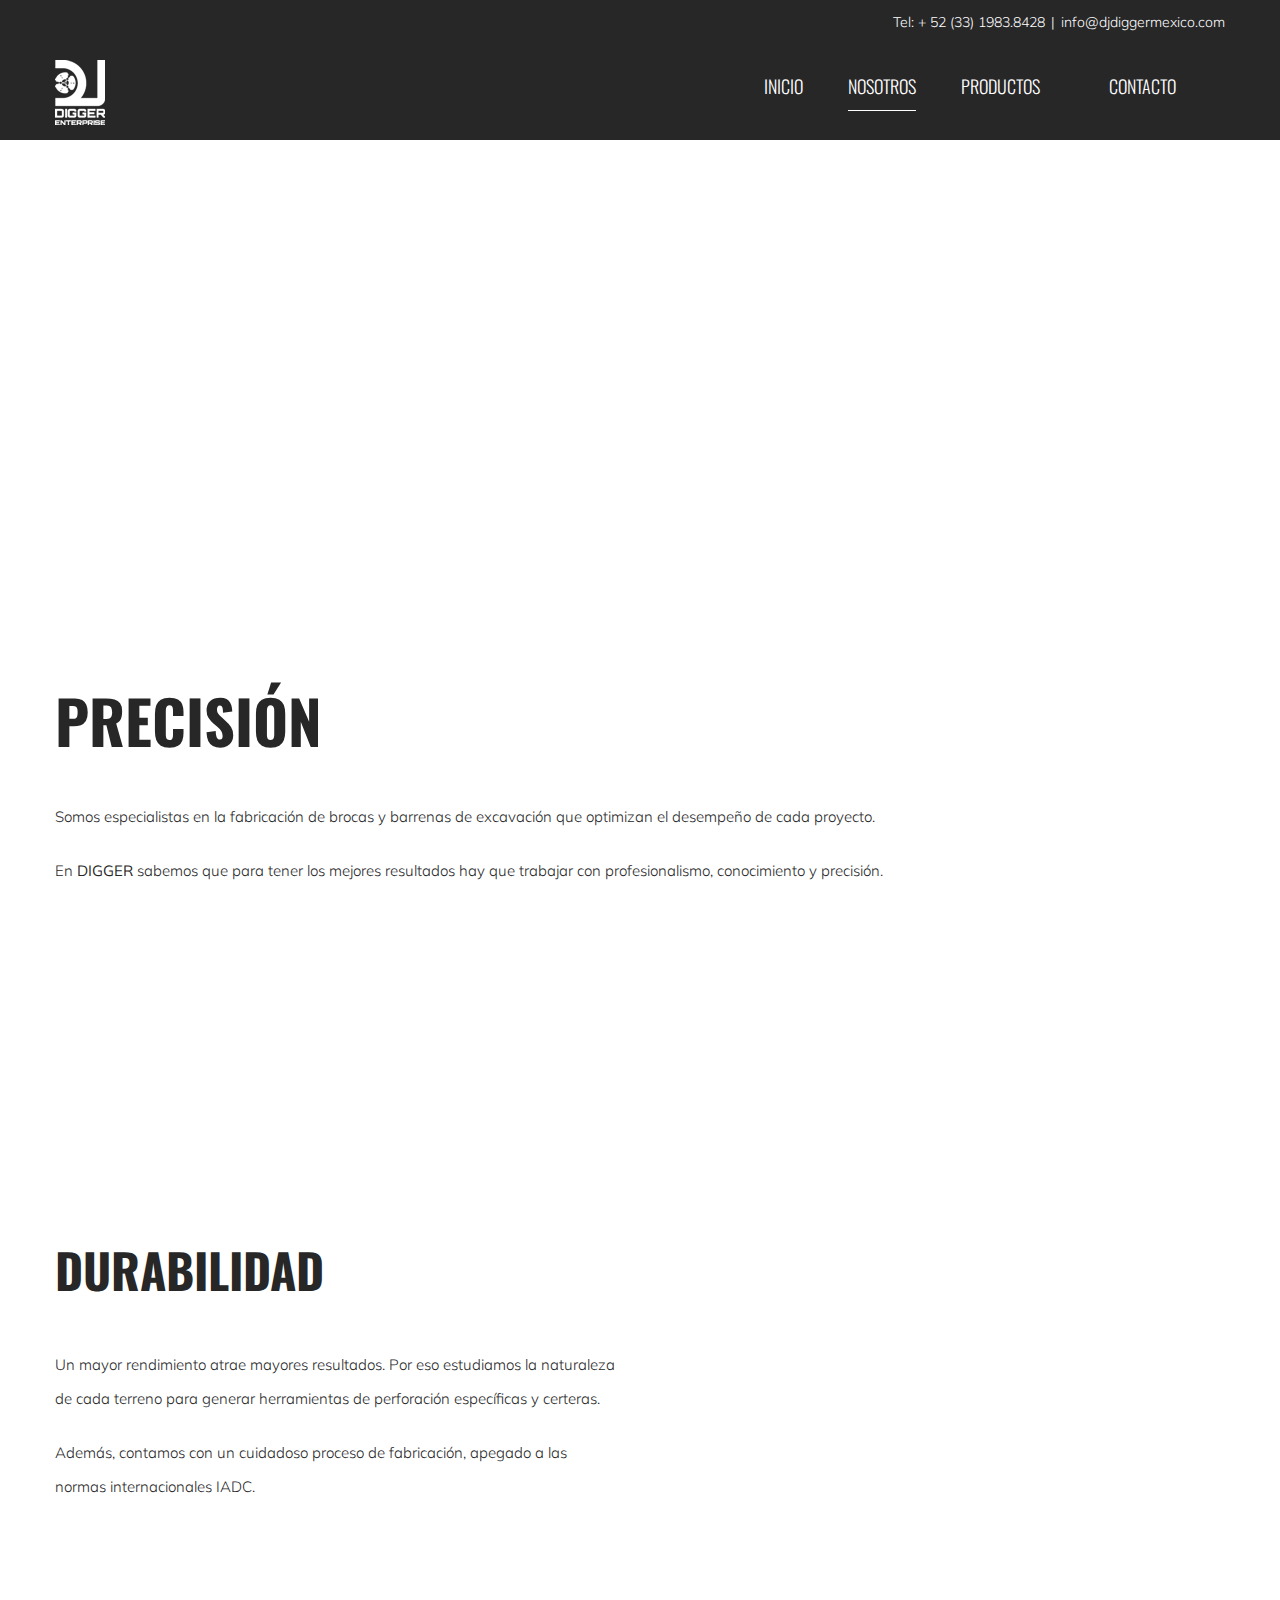
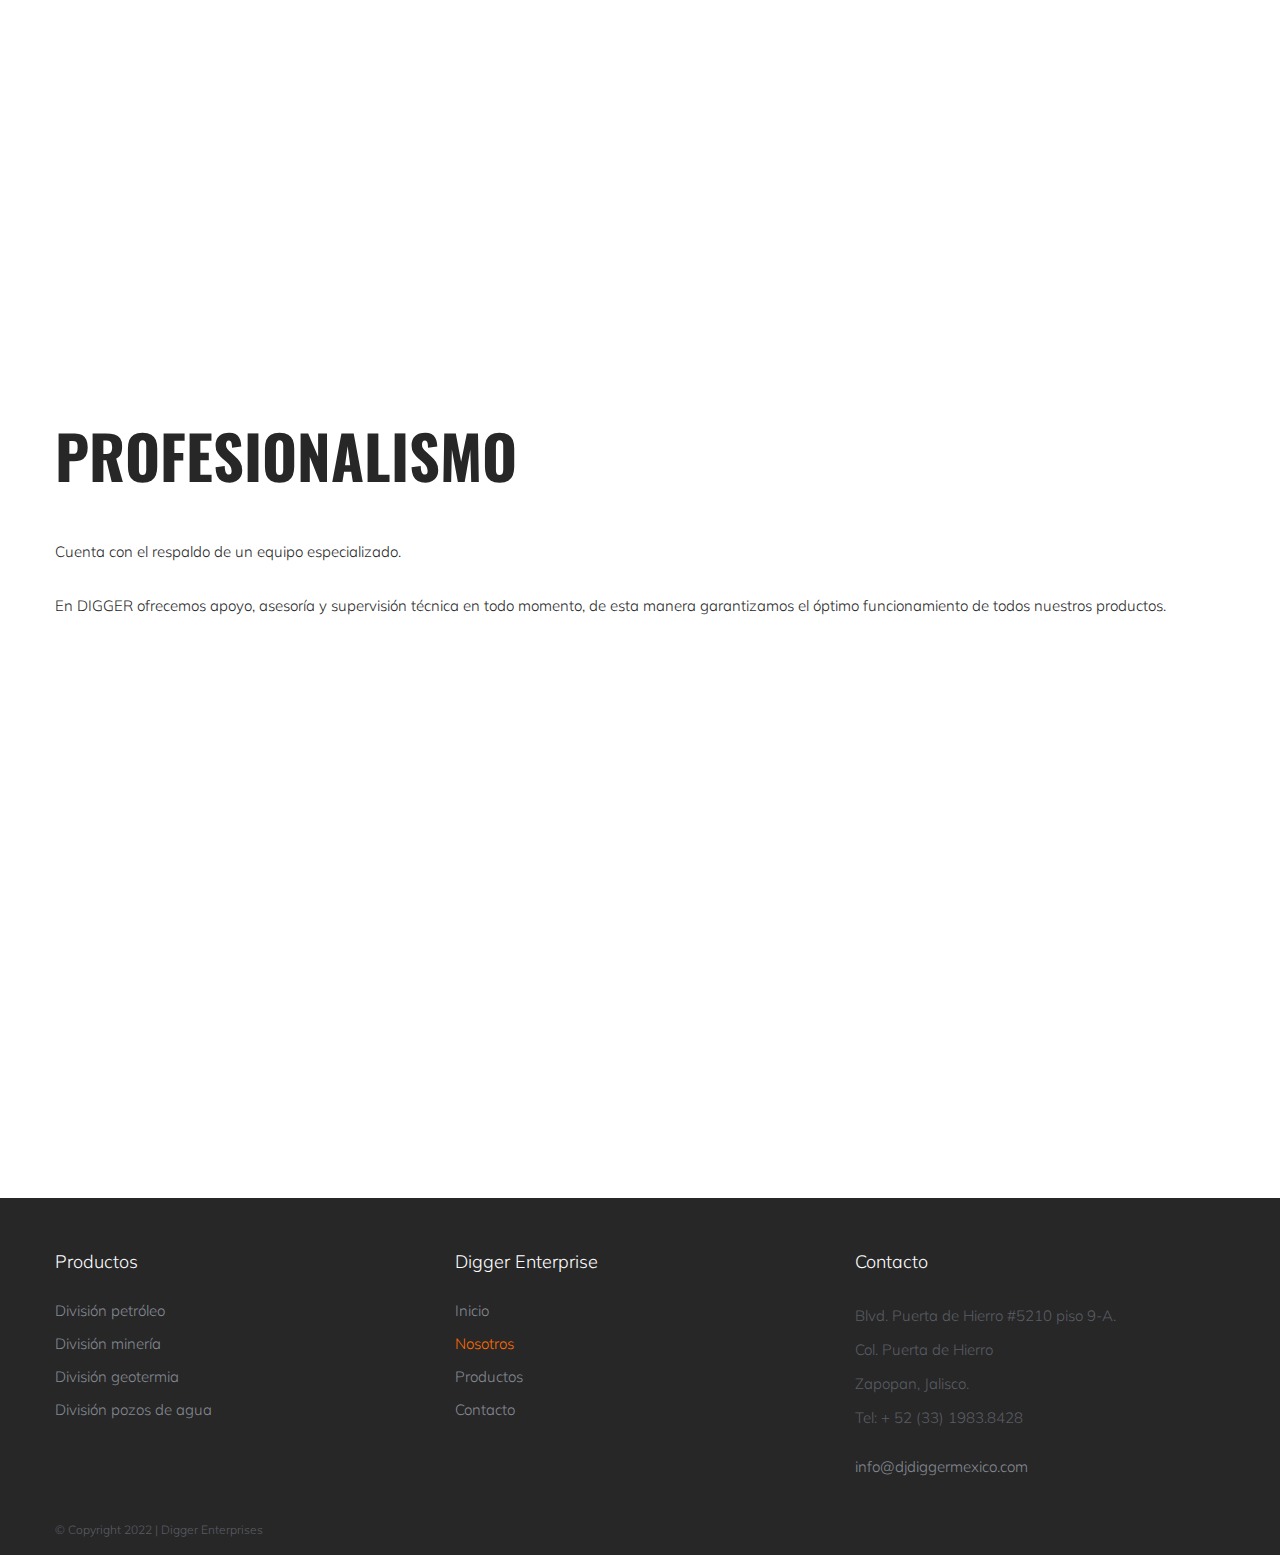
==== commit 9b923a03: "contacto" ====
--- a/nosotros/index.html
+++ b/nosotros/index.html
@@ -1,393 +1,477 @@
 <html class="ua-chrome ua-chrome-106 ua-chrome-106-0 ua-chrome-106-0-0 ua-chrome-106-0-0-0 ua-desktop ua-desktop-linux ua-webkit ua-webkit-537 ua-webkit-537-36 js js flexbox canvas canvastext webgl no-touch geolocation postmessage websqldatabase indexeddb hashchange history draganddrop websockets rgba hsla multiplebgs backgroundsize borderimage borderradius boxshadow textshadow opacity cssanimations csscolumns cssgradients cssreflections csstransforms csstransforms3d csstransitions fontface generatedcontent video audio localstorage sessionstorage webworkers no-applicationcache svg inlinesvg smil svgclippaths" xmlns="https://www.w3.org/1999/xhtml" lang="es-ES" prefix="og: http://ogp.me/ns# fb: http://ogp.me/ns/fb#" data-useragent="Mozilla/5.0 (X11; Linux x86_64) AppleWebKit/537.36 (KHTML, like Gecko) Chrome/106.0.0.0 Safari/537.36" style="overflow-y: auto;">
-
-        <meta http-equiv="Content-Type" content="text/html; charset=utf-8">
-
-        <title>Digger -   Nosotros</title>
-
-        <!--[if lte IE 8]>
-        <script type="text/javascript" src="https://djdiggermexico.com/wpdigger/wp-content/themes/Avada/assets/js/html5shiv.js"></script>
-        <![endif]-->
-
-
-        <meta name="viewport" content="width=device-width, initial-scale=1">
-                <link rel="shortcut icon" href="/images/fav-ico.png" type="image/x-icon">
-
-
-            <meta property="og:title" content="Nosotros">
-            <meta property="og:type" content="article">
-            <meta property="og:url" content="https://djdiggermexico.com/nosotros/">
-            <meta property="og:site_name" content="Digger">
-            <meta property="og:description" content="PRECISIÓN
-    Somos especialistas en la fabricación de brocas y barrenas de excavación que optimizan el desempeño de cada proyecto.
-
-    En DIGGER sabemos que para tener los mejores resultados hay que trabajar con profesionalismo, conocimiento y precisión.
-    DURABILIDAD
-    Un mayor rendimiento atrae mayores resultados. Por eso estudiamos la naturaleza de cada terreno para generar herramientas de perforación específicas y certeras.
-
-    Además,">
-
-    <meta property="og:image" content="/images/digger-logo-s.png" />
-
-    <link rel="stylesheet" id="cf7-style-frontend-style-css" href="/css/frontend.css?ver=2.2.8" type="text/css" media="all" />
-    <link rel="stylesheet" id="cf7-style-frontend-responsive-style-css" href="/css/responsive.css?ver=2.2.8" type="text/css" media="all" />
-    <link rel="stylesheet" id="contact-form-7-css" href="/css/styles.css?ver=4.3.1" type="text/css" media="all" />
-    <link rel="stylesheet" id="rs-plugin-settings-css" href="/css/settings.css?ver=4.6.93" type="text/css" media="all" />
-    <style id="rs-plugin-settings-inline-css" type="text/css">
+   <meta http-equiv="Content-Type" content="text/html; charset=utf-8">
+   <title>Digger -   Nosotros</title>
+   <!--[if lte IE 8]>
+   <script type="text/javascript" src="https://djdiggermexico.com/wpdigger/wp-content/themes/Avada/assets/js/html5shiv.js"></script>
+   <![endif]-->
+   <meta name="viewport" content="width=device-width, initial-scale=1">
+   <link rel="shortcut icon" href="/images/fav-ico.png" type="image/x-icon">
+   <meta property="og:title" content="Nosotros">
+   <meta property="og:type" content="article">
+   <meta property="og:url" content="https://djdiggermexico.com/nosotros/">
+   <meta property="og:site_name" content="Digger">
+   <meta property="og:description" content="PRECISIÓN
+      Somos especialistas en la fabricación de brocas y barrenas de excavación que optimizan el desempeño de cada proyecto.
+      En DIGGER sabemos que para tener los mejores resultados hay que trabajar con profesionalismo, conocimiento y precisión.
+      DURABILIDAD
+      Un mayor rendimiento atrae mayores resultados. Por eso estudiamos la naturaleza de cada terreno para generar herramientas de perforación específicas y certeras.
+      Además,">
+   <meta property="og:image" content="/images/digger-logo-s.png" />
+   <link rel="stylesheet" id="cf7-style-frontend-style-css" href="/css/frontend.css?ver=2.2.8" type="text/css" media="all" />
+   <link rel="stylesheet" id="cf7-style-frontend-responsive-style-css" href="/css/responsive.css?ver=2.2.8" type="text/css" media="all" />
+   <link rel="stylesheet" id="contact-form-7-css" href="/css/styles.css?ver=4.3.1" type="text/css" media="all" />
+   <link rel="stylesheet" id="rs-plugin-settings-css" href="/css/settings.css?ver=4.6.93" type="text/css" media="all" />
+   <style id="rs-plugin-settings-inline-css" type="text/css">
       .tp-caption a {
-        color: #ff7302;
-        text-shadow: none;
-        -webkit-transition: all 0.2s ease-out;
-        -moz-transition: all 0.2s ease-out;
-        -o-transition: all 0.2s ease-out;
-        -ms-transition: all 0.2s ease-out;
+      color: #ff7302;
+      text-shadow: none;
+      -webkit-transition: all 0.2s ease-out;
+      -moz-transition: all 0.2s ease-out;
+      -o-transition: all 0.2s ease-out;
+      -ms-transition: all 0.2s ease-out;
       }
       .tp-caption a:hover {
-        color: #ffa902;
-      }
-    </style>
-    <link rel="stylesheet" id="avada-parent-stylesheet-css" href="/css/avada_style.css" type="text/css" media="all" />
-    <link rel="stylesheet" id="avada-google-fonts-css" href="https://fonts.googleapis.com/css?family=Muli%3A300%2C400%2C800%2C600%2C700%2C500%7COswald%3A300%2C400%2C800%2C600%2C700%2C500%7CPT+Sans%3A300%2C400%2C800%2C600%2C700%2C500&amp;ver=4.3.26" type="text/css" media="all" />
-    <link rel="stylesheet" id="avada-stylesheet-css" href="/css/avada_child_style.css" type="text/css" media="all" />
-    <!--[if lte IE 9]>
-      <link rel="stylesheet" id="avada-shortcodes-css" href="https://djdiggermexico.com/wpdigger/wp-content/themes/Avada/shortcodes.css?ver=1.0.0" type="text/css" media="all" />
-    <![endif]-->
-    <link rel="stylesheet" id="fontawesome-css" href="/css/font-awesome.css?ver=1.0.0" type="text/css" media="all" />
-    <!--[if lte IE 9]>
-      <link rel="stylesheet" id="avada-IE-fontawesome-css" href="https://djdiggermexico.com/wpdigger/wp-content/themes/Avada/assets/fonts/fontawesome/font-awesome.css?ver=1.0.0" type="text/css" media="all" />
-    <![endif]-->
-    <!--[if lte IE 8]>
-      <link rel="stylesheet" id="avada-IE8-css" href="https://djdiggermexico.com/wpdigger/wp-content/themes/Avada/assets/css/ie8.css?ver=1.0.0" type="text/css" media="all" />
-    <![endif]-->
-    <!--[if IE]>
-      <link rel="stylesheet" id="avada-IE-css" href="https://djdiggermexico.com/wpdigger/wp-content/themes/Avada/assets/css/ie.css?ver=1.0.0" type="text/css" media="all" />
-    <![endif]-->
-    <link rel="stylesheet" id="avada-iLightbox-css" href="/css/ilightbox.css" type="text/css" media="all" />
-    <link rel="stylesheet" id="avada-animations-css" href="/css/animations.css" type="text/css" media="all" />
-    <script type="text/javascript" src="/js/jquery.js?ver=1.11.3"></script>
-    <script type="text/javascript" src="/js/jquery-migrate.min.js?ver=1.2.1"></script>
-    <script type="text/javascript" src="/js/frontend.js?ver=2.2.8"></script>
-    <script type="text/javascript" src="/js/jquery.themepunch.tools.min.js?ver=4.6.93"></script>
-    <script type="text/javascript" src="/js/jquery.themepunch.revolution.min.js?ver=4.6.93"></script>
-
-    <link rel="canonical" href="index.html" />
-    <link rel="shortlink" href="index.html" />
-
-    <style type="text/css">
+      color: #ffa902;
+      }
+   </style>
+   <link rel="stylesheet" id="avada-parent-stylesheet-css" href="/css/avada_style.css" type="text/css" media="all" />
+   <link rel="stylesheet" id="avada-google-fonts-css" href="https://fonts.googleapis.com/css?family=Muli%3A300%2C400%2C800%2C600%2C700%2C500%7COswald%3A300%2C400%2C800%2C600%2C700%2C500%7CPT+Sans%3A300%2C400%2C800%2C600%2C700%2C500&amp;ver=4.3.26" type="text/css" media="all" />
+   <link rel="stylesheet" id="avada-stylesheet-css" href="/css/avada_child_style.css" type="text/css" media="all" />
+   <!--[if lte IE 9]>
+   <link rel="stylesheet" id="avada-shortcodes-css" href="https://djdiggermexico.com/wpdigger/wp-content/themes/Avada/shortcodes.css?ver=1.0.0" type="text/css" media="all" />
+   <![endif]-->
+   <link rel="stylesheet" id="fontawesome-css" href="/css/font-awesome.css?ver=1.0.0" type="text/css" media="all" />
+   <!--[if lte IE 9]>
+   <link rel="stylesheet" id="avada-IE-fontawesome-css" href="https://djdiggermexico.com/wpdigger/wp-content/themes/Avada/assets/fonts/fontawesome/font-awesome.css?ver=1.0.0" type="text/css" media="all" />
+   <![endif]-->
+   <!--[if lte IE 8]>
+   <link rel="stylesheet" id="avada-IE8-css" href="https://djdiggermexico.com/wpdigger/wp-content/themes/Avada/assets/css/ie8.css?ver=1.0.0" type="text/css" media="all" />
+   <![endif]-->
+   <!--[if IE]>
+   <link rel="stylesheet" id="avada-IE-css" href="https://djdiggermexico.com/wpdigger/wp-content/themes/Avada/assets/css/ie.css?ver=1.0.0" type="text/css" media="all" />
+   <![endif]-->
+   <link rel="stylesheet" id="avada-iLightbox-css" href="/css/ilightbox.css" type="text/css" media="all" />
+   <link rel="stylesheet" id="avada-animations-css" href="/css/animations.css" type="text/css" media="all" />
+   <script type="text/javascript" src="/js/jquery.js?ver=1.11.3"></script>
+   <script type="text/javascript" src="/js/jquery-migrate.min.js?ver=1.2.1"></script>
+   <script type="text/javascript" src="/js/frontend.js?ver=2.2.8"></script>
+   <script type="text/javascript" src="/js/jquery.themepunch.tools.min.js?ver=4.6.93"></script>
+   <script type="text/javascript" src="/js/jquery.themepunch.revolution.min.js?ver=4.6.93"></script>
+   <link rel="canonical" href="index.html" />
+   <link rel="shortlink" href="index.html" />
+   <style type="text/css">
       .recentcomments a {
-        display: inline !important;
-        padding: 0 !important;
-        margin: 0 !important;
-      }
-    </style>
-    <style class="cf7-style" media="screen" type="text/css">
-    body .cf7-style.cf7-style-868 {
-        background: #ffffff;
-        border-color: #272728;
-        line-height: normal;
-    }
-    body .cf7-style.cf7-style-868 input,
-    body .cf7-style.cf7-style-868 textarea,
-    body .cf7-style.cf7-style-868 input:focus,
-    body .cf7-style.cf7-style-868 textarea:focus,
-    body .cf7-style.cf7-style-868 textarea:focus,
-    body .cf7-style.cf7-style-868 input[type="submit"]:hover,
-    body .cf7-style.cf7-style-868 .wpcf7-submit:not([disabled]),
-    body .cf7-style.cf7-style-868 .wpcf7-submit:not([disabled]):hover {
-        background: #ffffff;
-        color: #272728;
-        border-color: #272728;
-        line-height: normal;
-        border-width: 1px;
-        border-style: solid;
-        padding: 10px;
-        margin: 3px 0;
-    }
-    body .cf7-style.cf7-style-868 textarea,
-    body .cf7-style.cf7-style-868 textarea:focus {
-        background-color: #ffffff;
-         -moz-box-sizing: border-box;
-         -webkit-box-sizing: border-box;
-        box-sizing: border-box;
-        border-color: #272728;
-        border-style: solid;
-        line-height: normal;
-    }
-    body .cf7-style.cf7-style-868 label,
-    body .cf7-style.cf7-style-868 > p {
-        line-height: normal;
-        color: #272728;
-    }
-    body .cf7-style.cf7-style-868 .wpcf7-submit,
-    body .cf7-style.cf7-style-868 .wpcf7-submit:focus,
-    body .cf7-style.cf7-style-868 input[type="submit"],
-    body .cf7-style.cf7-style-868 input[type="submit"]:hover,
-    body .cf7-style.cf7-style-868 .wpcf7-submit:not([disabled]),
-    body .cf7-style.cf7-style-868 .wpcf7-submit:not([disabled]):hover {
-        line-height: normal;
-        color: #ffffff;
-        background: #272728;
-    }
-
-    </style>
-    <!--[if IE 9]> <script>var _fusionParallaxIE9 = true;</script> <![endif]-->
-    <style id="avada-stylesheet-inline-css" type="text/css">
-        .Avada_3861{color:green;}body,html,html body.custom-background{background-color:#ffffff;}#main,#slidingbar,.fusion-footer-copyright-area,.fusion-footer-widget-area,.fusion-page-title-bar,.fusion-secondary-header,.header-v4 #small-nav,.header-v5 #small-nav,.sticky-header .sticky-shadow,.tfs-slider .slide-content-container{padding-left:30px;padding-right:30px;}.width-100 .fusion-section-separator,.width-100 .nonhundred-percent-fullwidth{padding-left:30px;padding-right:30px;margin-left:-30px;margin-right:-30px;}.width-100 .fullwidth-box,.width-100 .fusion-section-separator{margin-left:-30px!important;margin-right:-30px!important;}.fusion-mobile-menu-design-modern .fusion-mobile-nav-holder li a{padding-left:30px;padding-right:30px;}.fusion-mobile-menu-design-modern .fusion-mobile-nav-holder .fusion-mobile-nav-item .fusion-open-submenu{padding-right:35px;}.fusion-mobile-menu-design-modern .fusion-mobile-nav-holder .fusion-mobile-nav-item a{padding-left:30px;padding-right:30px;}.fusion-mobile-menu-design-modern .fusion-mobile-nav-holder .fusion-mobile-nav-item li a{padding-left:42px;}.fusion-mobile-menu-design-modern .fusion-mobile-nav-holder .fusion-mobile-nav-item li li a{padding-left:55px;}.fusion-mobile-menu-design-modern .fusion-mobile-nav-holder .fusion-mobile-nav-item li li li a{padding-left:68px;}.fusion-mobile-menu-design-modern .fusion-mobile-nav-holder .fusion-mobile-nav-item li li li li a{padding-left:81px;}.tooltip-shortcode,a:hover{color:#ff6c00;}#main .about-author .title a:hover,#main .post h2 a:hover,#slidingbar-area .fusion-accordian .panel-title a:hover,#slidingbar-area a:hover,#slidingbar-area ul li a:hover,#wrapper #slidingbar-area .current-menu-item > a,#wrapper #slidingbar-area .current-menu-item > a:before,#wrapper #slidingbar-area .current_page_item > a,#wrapper #slidingbar-area .current_page_item > a:before,#wrapper .fusion-footer-widget-area .current-menu-item > a,#wrapper .fusion-footer-widget-area .current-menu-item > a:before,#wrapper .fusion-footer-widget-area .current_page_item > a,#wrapper .fusion-footer-widget-area .current_page_item > a:before,#wrapper .jtwt .jtwt_tweet a:hover,#wrapper .sidebar .current-menu-item > a,#wrapper .sidebar .current-menu-item > a:before,#wrapper .sidebar .current_page_item > a,#wrapper .sidebar .current_page_item > a:before,.content-box-percentage,.fusion-accordian .panel-title a:hover,.fusion-copyright-notice a:hover,.fusion-date-and-formats .fusion-format-box i,.fusion-filters .fusion-filter.fusion-active a,.fusion-footer-widget-area .fusion-accordian .panel-title a:hover,.fusion-footer-widget-area .fusion-tabs-widget .tab-holder .news-list li .post-holder a:hover,.fusion-footer-widget-area a:hover,.fusion-footer-widget-area ul li a:hover,.fusion-popover,.fusion-read-more:hover:after,.more a:hover:after,.pagination-next:hover:after,.pagination-prev:hover:before,.price > .amount,.price ins .amount,.project-content .project-info .project-info-box a:hover,.side-nav .arrow:hover:after,.side-nav li.current_page_ancestor > a,.side-nav ul > li.current_page_item > a,.sidebar .widget .recentcomments:hover:before,.sidebar .widget li a:hover,.sidebar .widget_archive li a:hover:before,.sidebar .widget_categories li a:hover,.sidebar .widget_categories li a:hover:before,.sidebar .widget_links li a:hover:before,.sidebar .widget_nav_menu li a:hover:before,.sidebar .widget_pages li a:hover:before,.sidebar .widget_recent_entries li a:hover:before,.single-navigation a[rel=next]:hover:after,.single-navigation a[rel=prev]:hover:before,.star-rating span:before,.star-rating:before,.tooltip-shortcode,h5.toggle:hover a,span.dropcap{color:#ff6c00;}.link-area-box-hover .heading h2,.link-area-box-hover .icon .circle-no,.link-area-link-icon-hover .heading h2,.link-area-link-icon-hover .icon .circle-no,.link-area-link-icon-hover.link-area-box .fusion-read-more,.link-area-link-icon-hover.link-area-box .fusion-read-more::after,.link-area-link-icon-hover.link-area-box .fusion-read-more::before{color:#ff6c00 !important;}.fusion-accordian .panel-title a:hover .fa-fusion-box,.fusion-content-boxes .heading-link:hover .icon i.circle-yes,.fusion-content-boxes .link-area-box:hover .heading-link .icon i.circle-yes,.link-area-box-hover .heading .icon i.circle-yes,.link-area-link-icon-hover .heading .icon i.circle-yes{background-color:#ff6c00 !important;border-color:#ff6c00 !important;}.sidebar .fusion-image-wrapper .fusion-rollover .fusion-rollover-content a:hover{color:#333333;}.star-rating span:before,.star-rating:before{color:#ff6c00;}#slidingbar-area .tagcloud a:hover,.fusion-footer-widget-area .tagcloud a:hover,.tagcloud a:hover{color:#FFFFFF;text-shadow:none;-webkit-text-shadow:none;-moz-text-shadow:none;}#nav ul li > a:hover,#sticky-nav ul li > a:hover,#wrapper .fusion-tabs-widget .tab-holder .tabs li.active a,#wrapper .fusion-tabs.classic .nav-tabs > li.active .tab-link,#wrapper .fusion-tabs.classic .nav-tabs > li.active .tab-link:focus,#wrapper .fusion-tabs.classic .nav-tabs > li.active .tab-link:hover,#wrapper .fusion-tabs.vertical-tabs.classic .nav-tabs > li.active .tab-link,#wrapper .post-content blockquote,.fusion-filters .fusion-filter.fusion-active a,.pagination .current,.pagination a.inactive:hover,.progress-bar-content,.reading-box,.tagcloud a:hover{border-color:#ff6c00;}#wrapper .side-nav li.current_page_item a{border-right-color:#ff6c00;border-left-color:#ff6c00;}#toTop:hover,#wrapper .search-table .search-button input[type="submit"]:hover,.circle-yes ul li:before,.fusion-accordian .panel-title .active .fa-fusion-box,.fusion-date-and-formats .fusion-date-box,.pagination .current,.progress-bar-content,.table-2 table thead,.tagcloud a:hover,ul.arrow li:before,ul.circle-yes li:before{background-color:#ff6c00;}#main,#wrapper,.fusion-separator .icon-wrapper,body,html{background-color:#ffffff;}.fusion-footer-widget-area{background-color:#272728;border-color:#272728;padding-top:43px;padding-bottom:10px;}#wrapper .fusion-footer-widget-area .fusion-tabs-widget .tab-holder .tabs li{border-color:#272728;}.fusion-footer-copyright-area{background-color:#272728;border-color:#272728;padding-top:5px;padding-bottom:10px;}.sep-boxed-pricing .panel-heading{background-color:#5a5d62;border-color:#5a5d62;}.full-boxed-pricing.fusion-pricing-table .standout .panel-heading h3,.fusion-pricing-table .panel-body .price .decimal-part,.fusion-pricing-table .panel-body .price .integer-part{color:#5a5d62;}.fusion-image-wrapper .fusion-rollover{background-image:linear-gradient(top, rgba(255,108,0,0.85) 0%, rgba(255,108,0,0.85) 100%);background-image:-webkit-gradient(linear, left top, left bottom, color-stop(0, rgba(255,108,0,0.85)), color-stop(1, rgba(255,108,0,0.85)));background-image:filter: progid:DXImageTransform.Microsoft.gradient(startColorstr=#ff6c00, endColorstr=#ff6c00), progid: DXImageTransform.Microsoft.Alpha(Opacity=0);background-image:-webkit-linear-gradient(top, rgba(255,108,0,0.85) 0%, rgba(255,108,0,0.85) 100%);background-image:-moz-linear-gradient(top, rgba(255,108,0,0.85) 0%, rgba(255,108,0,0.85) 100%);background-image:-ms-linear-gradient(top, rgba(255,108,0,0.85) 0%, rgba(255,108,0,0.85) 100%);background-image:-o-linear-gradient(top, rgba(255,108,0,0.85) 0%, rgba(255,108,0,0.85) 100%);transform:translateY(100%);-webkit-transform:translateY(100%);-moz-transform:translateY(100%);-ms-transform:translateY(100%);-o-transform:translateY(100%);}.no-cssgradients .fusion-image-wrapper .fusion-rollover{background:#ff6c00;}.fusion-image-wrapper:hover .fusion-rollover{filter:progid:DXImageTransform.Microsoft.gradient(startColorstr=#ff6c00, endColorstr=#ff6c00), progid: DXImageTransform.Microsoft.Alpha(Opacity=100);transform:translateY(0%);-webkit-transform:translateY(0%);-moz-transform:translateY(0%);-ms-transform:translateY(0%);-o-transform:translateY(0%);}#main .comment-submit,#reviews input#submit,.button-default,.button.default,.comment-form input[type="submit"],.fusion-button-default,.fusion-portfolio-one .fusion-button,.ticket-selector-submit-btn[type=submit],.wpcf7-form input[type="submit"],.wpcf7-submit{background:transparent;color:rgba(255,255,255,0.75);filter:progid:DXImageTransform.Microsoft.gradient(startColorstr=transparent, endColorstr=transparent);transition:all .2s;-webkit-transition:all .2s;-moz-transition:all .2s;-ms-transition:all .2s;-o-transition:all .2s;}.link-type-button-bar .fusion-read-more,.no-cssgradients #main .comment-submit,.no-cssgradients #reviews input#submit,.no-cssgradients .button-default,.no-cssgradients .button.default,.no-cssgradients .comment-form input[type="submit"],.no-cssgradients .fusion-button-default,.no-cssgradients .fusion-portfolio-one .fusion-button,.no-cssgradients .ticket-selector-submit-btn[type="submit"],.no-cssgradients .wpcf7-form input[type="submit"],.no-cssgradients .wpcf7-submit{background:transparent;}#main .comment-submit:hover,#reviews input#submit:hover,.button-default:hover,.button.default:hover,.comment-form input[type="submit"]:hover,.fusion-button-default:hover,.fusion-portfolio-one .fusion-button:hover,.ticket-selector-submit-btn[type="submit"]:hover,.wpcf7-form input[type="submit"]:hover,.wpcf7-submit:hover{background:rgba(255,255,255,0.035);color:rgba(255,255,255,0.9);filter:progid:DXImageTransform.Microsoft.gradient(startColorstr=rgba(255,255,255,0.035), endColorstr=rgba(255,255,255,0.035));}.no-cssgradients #main .comment-submit:hover,.no-cssgradients #reviews input#submit:hover,.no-cssgradients .button-default:hover,.no-cssgradients .comment-form input[type="submit"]:hover,.no-cssgradients .fusion-button-default:hover,.no-cssgradients .fusion-portfolio-one .fusion-button:hover,.no-cssgradients .ticket-selector-submit-btn[type="submit"]:hover,.no-cssgradients .wpcf7-form input[type="submit"]:hover,.no-cssgradients .wpcf7-submit:hover,.no-cssgradinets .button.default:hover{background:rgba(255,255,255,0.035) !important;}.link-type-button-bar .fusion-read-more,.link-type-button-bar .fusion-read-more:after,.link-type-button-bar .fusion-read-more:before{color:rgba(255,255,255,0.75);}.link-type-button-bar .fusion-read-more:hover,.link-type-button-bar .fusion-read-more:hover:after,.link-type-button-bar .fusion-read-more:hover:before,.link-type-button-bar.link-area-box:hover .fusion-read-more,.link-type-button-bar.link-area-box:hover .fusion-read-more:after,.link-type-button-bar.link-area-box:hover .fusion-read-more:before{color:rgba(255,255,255,0.75) !important;}.fusion-image-wrapper .fusion-rollover .fusion-rollover-gallery,.fusion-image-wrapper .fusion-rollover .fusion-rollover-link{background-color:rgba(0,0,0,0.65);width:48px;height:48px;}.fusion-image-wrapper .fusion-rollover .fusion-rollover-content .fusion-rollover-categories,.fusion-image-wrapper .fusion-rollover .fusion-rollover-content .fusion-rollover-categories a,.fusion-image-wrapper .fusion-rollover .fusion-rollover-content .fusion-rollover-title a,.fusion-image-wrapper .fusion-rollover .fusion-rollover-content a,.fusion-rollover .fusion-rollover-content .fusion-rollover-title{color:rgba(0,0,0,0.65);}.fusion-page-title-bar{border-color:#2ba0a3;background-color:#2ba0a3;height:87px;}.fusion-footer-copyright-area > .fusion-row,.fusion-footer-widget-area > .fusion-row{padding-left:0px;padding-right:0px;}.fontawesome-icon.circle-yes{background-color:#2ba0a3;}.content-box-shortcode-timeline,.fontawesome-icon.circle-yes{border-color:#2ba0a3;}.fontawesome-icon,.fontawesome-icon.circle-yes,.post-content .error-menu li:after,.post-content .error-menu li:before{color:#ffffff;}.fusion-title .title-sep,.product .product-border{border-color:#e0dede;}.checkout .payment_methods .payment_box,.post-content blockquote,.review blockquote q{background-color:#f6f6f6;}.fusion-testimonials .author:after{border-top-color:#f6f6f6;}.post-content blockquote,.review blockquote q{color:#747474;}#nav ul li ul li a,#reviews #comments > h2,#sticky-nav ul li ul li a,#wrapper #nav ul li ul li > a,#wrapper #sticky-nav ul li ul li > a,.avada-container h3,.comment-form input[type="submit"],.ei-title h3,.fusion-blog-shortcode .fusion-timeline-date,.fusion-image-wrapper .fusion-rollover .fusion-rollover-content .fusion-rollover-categories,.fusion-image-wrapper .fusion-rollover .fusion-rollover-content .fusion-rollover-title,.fusion-image-wrapper .fusion-rollover .fusion-rollover-content .price,.fusion-image-wrapper .fusion-rollover .fusion-rollover-content a,.fusion-load-more-button,.fusion-page-title-bar h3,.meta .fusion-date,.more,.post-content blockquote,.project-content .project-info h4,.review blockquote div strong,.review blockquote q,.ticket-selector-submit-btn[type="submit"],.wpcf7-form input[type="submit"],body{font-family:'Muli', Arial, Helvetica, sans-serif;font-weight:300;}#slidingbar-area  h3,.avada-container h3,.comment-form input[type="submit"],.fusion-footer-widget-area .widget-title,.fusion-footer-widget-area h3,.fusion-load-more-button,.project-content .project-info h4,.review blockquote div strong,.ticket-selector-submit-btn[type="submit"],.wpcf7-form input[type="submit"]{font-weight:bold;}.meta .fusion-date,.post-content blockquote,.review blockquote q{font-style:italic;}.side-nav li a{font-family:'Oswald', Arial, Helvetica, sans-serif;font-weight:300;font-size:14px;}#main .post h2,#main .reading-box h2,#main h2,#wrapper .fusion-tabs-widget .tab-holder .tabs li a,.ei-title h2,.fusion-accordian .panel-heading a,.fusion-accordian .panel-title,.fusion-author .fusion-author-title,.fusion-carousel-title,.fusion-flip-box .flip-box-heading-back,.fusion-header-tagline,.fusion-image-wrapper .fusion-rollover .fusion-rollover-content .fusion-rollover-title,.fusion-image-wrapper .fusion-rollover .fusion-rollover-content .fusion-rollover-title a,.fusion-modal .modal-title,.fusion-page-title-bar h1,.fusion-person .person-desc .person-author .person-author-wrapper,.fusion-pricing-table .pricing-row,.fusion-pricing-table .title-row,.fusion-tabs .nav-tabs  li .fusion-tab-heading,.fusion-title h3,.main-flex .slide-content h2,.main-flex .slide-content h3,.popover .popover-title,.post-content h1,.post-content h2,.post-content h3,.post-content h4,.post-content h5,.post-content h6,.project-content h3,.share-box h4,.sidebar .widget h4,table th{font-family:'Oswald', Arial, Helvetica, sans-serif;font-weight:700;}.project-content .project-info h4{font-family:'Oswald', Arial, Helvetica, sans-serif;}#slidingbar-area .widget-title,#slidingbar-area h3,.fusion-footer-widget-area .widget-title,.fusion-footer-widget-area h3{font-family:'Muli', Arial, Helvetica, sans-serif;font-weight:300;}#slidingbar-area .slide-excerpt h2,.fusion-footer-widget-area .slide-excerpt h2,.jtwt .jtwt_tweet,.sidebar .jtwt .jtwt_tweet,.sidebar .slide-excerpt h2,body{font-size:15px;line-height:23px;}#slidingbar-area ul,.fusion-footer-widget-area ul,.fusion-tabs-widget .tab-holder .news-list li .post-holder .meta,.fusion-tabs-widget .tab-holder .news-list li .post-holder a,.project-content .project-info h4{font-size:15px;line-height:23px;}.fusion-blog-layout-timeline .fusion-timeline-date{font-size:15;}.counter-box-content,.fusion-alert,.fusion-progressbar .sr-only,.post-content blockquote,.review blockquote q{font-size:15px;}#side-header .fusion-contact-info,#side-header .header-social .top-menu,#slidingbar-area .slide-excerpt h2,.fusion-accordian .panel-body,.fusion-footer-widget-area .slide-excerpt h2,.post-content blockquote,.project-content .project-info h4,.review blockquote q,.sidebar .slide-excerpt h2,body{line-height:34px;}.fusion-page-title-bar .fusion-breadcrumbs,.fusion-page-title-bar .fusion-breadcrumbs li,.fusion-page-title-bar .fusion-breadcrumbs li a{font-size:10px;}.sidebar .widget h4{font-size:18px;}#slidingbar-area .widget-title,#slidingbar-area h3{font-size:18px;line-height:18px;color:#DDDDDD;}.fusion-footer-widget-area .widget-title,.fusion-footer-widget-area h3{font-size:18px;line-height:18px;}.fusion-copyright-notice{font-size:12px;}#main .fusion-row,#slidingbar-area .fusion-row,.fusion-footer-copyright-area .fusion-row,.fusion-footer-widget-area .fusion-row,.fusion-page-title-row,.tfs-slider .slide-content-container .slide-content{max-width:1170px;}.post-content h1{font-size:60px;line-height:80px;}#main .fusion-portfolio h2,#wrapper  #main .post h2,#wrapper #main .post-content .fusion-title h2,#wrapper #main .post-content .title h2,#wrapper .fusion-title h2,#wrapper .post-content h2,#wrapper .title h2,h2.entry-title{font-size:48px;line-height:90px;}#main .fusion-portfolio h2,#wrapper #main .post h2,#wrapper #main .post-content .fusion-title h2,#wrapper #main .post-content .title h2,#wrapper .fusion-title h2,#wrapper .post-content h2,#wrapper .title h2,h2.entry-title{line-height:60px;}#wrapper #main .fusion-portfolio-content > h2.entry-title,#wrapper #main .fusion-post-content > h2.entry-title,#wrapper #main .post > h2.entry-title{font-size:22px;line-height:32px;}#wrapper #main #comments h3,#wrapper #main #respond h3,#wrapper #main .about-author h3,#wrapper #main .related-posts h3{font-size:22px;line-height:33px;}.post-content h3,.project-content h3{font-size:28px;line-height:42px;}.fusion-modal .modal-title{font-size:28px;line-height:63px;}.fusion-carousel-title,.fusion-person .person-author-wrapper .person-name,.fusion-person .person-author-wrapper .person-title,.fusion-portfolio-post .fusion-portfolio-content h4,.fusion-rollover .fusion-rollover-content .fusion-rollover-title,.post-content h4{font-size:18px;line-height:38px;}#reviews #comments > h2,#wrapper .fusion-tabs-widget .tab-holder .tabs li a,.fusion-flip-box .flip-box-heading-back,.person-author-wrapper,.popover .popover-title{font-size:18px;}.fusion-accordian .panel-title,.fusion-sharing-box h4,.fusion-tabs .nav-tabs > li .fusion-tab-heading{font-size:18px;line-height:57px;}.post-content h5{font-size:14px;line-height:18px;}.post-content h6{font-size:11px;line-height:17px;}.ei-title h2{font-size:42px;line-height:63px;color:#333333;}.ei-title h3{font-size:20px;line-height:30px;color:#747474;}.fusion-carousel-meta,.fusion-image-wrapper .fusion-rollover .fusion-rollover-content .fusion-rollover-categories,.fusion-image-wrapper .fusion-rollover .fusion-rollover-content .fusion-rollover-categories a,.fusion-recent-posts .columns .column .meta,.fusion-single-line-meta{font-size:12px;line-height:18px;}.fusion-carousel-meta,.fusion-meta,.fusion-meta-info,.fusion-recent-posts .columns .column .meta,.post .single-line-meta{font-size:12px;}.fusion-image-wrapper .fusion-rollover .fusion-rollover-content .fusion-product-buttons a,.product-buttons a{font-size:12px;line-height:18px;}.page-links,.pagination,.pagination .pagination-next,.pagination .pagination-prev{font-size:12px;}#reviews #comments > h2,#wrapper .fusion-tabs-widget .tab-holder .news-list li .post-holder .meta,#wrapper .meta,.fusion-blog-timeline-layout .fusion-timeline-date,.fusion-rollover .price .amount,.post .post-content,.post-content blockquote,.project-content .project-info h4,.quantity .minus,.quantity .plus,.quantity .qty,.review blockquote div,.search input,.sidebar .jtwt,.sidebar .widget .recentcomments,.sidebar .widget_archive li,.sidebar .widget_categories li,.sidebar .widget_links li,.sidebar .widget_meta li,.sidebar .widget_nav_menu li,.sidebar .widget_pages li,.sidebar .widget_recent_entries li,.title-row,body{color:#272728;}.fusion-post-content h1,.post-content h1,.title h1{color:#272728;}#main .post h2,.cart-empty,.fusion-post-content h2,.fusion-title h2,.post-content h2,.search-page-search-form h2,.title h2{color:#272728;}.fusion-post-content h3,.fusion-title h3,.person-author-wrapper span,.post-content h3,.product-title,.project-content h3,.title h3{color:#272728;}#wrapper .fusion-tabs-widget .tab-holder .tabs li a,.fusion-accordian .panel-title a,.fusion-carousel-title,.fusion-post-content h4,.fusion-tabs .nav-tabs > li .fusion-tab-heading,.fusion-title h4,.post-content h4,.project-content .project-info h4,.share-box h4,.sidebar .widget h4,.title h4{color:#242930;}.fusion-post-content h5,.fusion-title h5,.post-content h5,.title h5{color:#242930;}.fusion-post-content h6,.fusion-title h6,.post-content h6,.title h6{color:#242930;}.fusion-page-title-bar h1,.fusion-page-title-bar h3{color:#ffffff;}.sep-boxed-pricing .panel-heading h3{color:#ffffff;}.full-boxed-pricing.fusion-pricing-table .panel-heading h3{color:#242930;}#main .post h2 a,.about-author .title a,.fusion-load-more-button,.fusion-rollover a,.project-content .project-info .project-info-box a,.shop_attributes tr th,.sidebar .widget .recentcomments,.sidebar .widget li a,.sidebar .widget_categories li,.single-navigation a[rel="next"]:after,.single-navigation a[rel="prev"]:before,body a,body a:after,body a:before{color:#ff6c00;}body #toTop:before{color:#fff;}.fusion-page-title-bar .fusion-breadcrumbs,.fusion-page-title-bar .fusion-breadcrumbs a{color:#ffffff;}#slidingbar-area,#slidingbar-area .fusion-column,#slidingbar-area .jtwt,#slidingbar-area .jtwt .jtwt_tweet{color:#8C8989;} #slidingbar-area .jtwt .jtwt_tweet a,#slidingbar-area .fusion-accordian .panel-title a,#slidingbar-area a,#wrapper #slidingbar-area .fusion-tabs-widget .tab-holder .tabs li a{color:#BFBFBF;}.sidebar .widget .heading h4,.sidebar .widget h4{color:#333333;}.fusion-footer-widget-area .widget-title,.fusion-footer-widget-area h3,.fusion-footer-widget-column .product-title{color:#ffffff;}.fusion-copyright-notice,.fusion-footer-widget-area,.fusion-footer-widget-area .jtwt,.fusion-footer-widget-area .jtwt .jtwt_tweet,.fusion-footer-widget-area article.col{color:#5a5d62;}#wrapper .fusion-footer-widget-area .fusion-tabs-widget .tab-holder .tabs li a,.fusion-copyright-notice a,.fusion-footer-widget-area .fusion-accordian .panel-title a,.fusion-footer-widget-area .fusion-tabs-widget .tab-holder .news-list li .post-holder a,.fusion-footer-widget-area .jtwt .jtwt_tweet a,.fusion-footer-widget-area a{color:#868a92;}#customer_login .col-1,#customer_login .col-2,#customer_login h2,#customer_login_box,#reviews li .comment-text,#small-nav,#wrapper .fusion-tabs-widget .tab-holder,#wrapper .side-nav li a,#wrapper .side-nav li.current_page_item li a,.avada-skin-rev,.chzn-container-single .chzn-single,.chzn-container-single .chzn-single div,.chzn-drop,.commentlist .the-comment,.es-carousel-wrapper.fusion-carousel-small .es-carousel ul li img,.fusion-accordian .fusion-panel,.fusion-author .fusion-author-social,.fusion-blog-layout-grid .post .flexslider,.fusion-blog-layout-grid .post .fusion-content-sep,.fusion-blog-layout-grid .post .post-wrapper,.fusion-counters-box .fusion-counter-box .counter-box-border,.fusion-filters,.fusion-layout-timeline .post,.fusion-layout-timeline .post .flexslider,.fusion-layout-timeline .post .fusion-content-sep,.fusion-portfolio .fusion-portfolio-boxed .fusion-content-sep,.fusion-portfolio .fusion-portfolio-boxed .fusion-portfolio-post-wrapper,.fusion-portfolio-one .fusion-portfolio-boxed .fusion-portfolio-post-wrapper,.fusion-tabs.vertical-tabs.clean .nav-tabs li .tab-link,.fusion-timeline-arrow,.fusion-timeline-date,.input-radio,.ls-avada,.page-links a,.pagination a.inactive,.panel.entry-content,.post .fusion-meta-info,.price_slider_wrapper,.progress-bar,.project-content .project-info .project-info-box,.quantity,.quantity .minus,.quantity .qty,.search-page-search-form,.sep-dashed,.sep-dotted,.sep-double,.sep-single,.side-nav,.side-nav li a,.sidebar .widget .recentcomments,.sidebar .widget li a,.sidebar .widget_archive li,.sidebar .widget_categories li,.sidebar .widget_links li,.sidebar .widget_meta li,.sidebar .widget_nav_menu li,.sidebar .widget_pages li,.sidebar .widget_recent_entries li,.single-navigation,.table,.table > tbody > tr > td,.table > tbody > tr > th,.table > tfoot > tr > td,.table > tfoot > tr > th,.table > thead > tr > td,.table > thead > tr > th,.table-1 table,.table-1 table th,.table-1 tr td,.table-2 table thead,.table-2 tr td,.tabs-vertical .tabs-container .tab_content,.tabs-vertical .tabset,.tagcloud a,.tkt-slctr-tbl-wrap-dv table,.tkt-slctr-tbl-wrap-dv tr td,h5.toggle.active + .toggle-content,tr td{border-color:#e0dede;}.price_slider_wrapper .ui-widget-content{background-color:#e0dede;}.fusion-load-more-button{background-color:#2e323a;}.fusion-load-more-button:hover{background-color:rgba(46,50,58,0.8);}.quantity .minus,.quantity .plus{background-color:#fbfaf9;}.quantity .minus:hover,.quantity .plus:hover{background-color:#ffffff;}.sb-toggle-wrapper .sb-toggle:after{color:#ffffff;}#slidingbar-area .product_list_widget li,#slidingbar-area .widget_categories li a,#slidingbar-area .widget_recent_entries ul li,#slidingbar-area li.recentcomments,#slidingbar-area ul li a{border-bottom-color:#ffffff;}#slidingbar-area .fusion-accordian .fusion-panel,#slidingbar-area .tagcloud a,#wrapper #slidingbar-area .fusion-tabs-widget .tab-holder,#wrapper #slidingbar-area .fusion-tabs-widget .tab-holder .news-list li{border-color:#282A2B;}#wrapper .fusion-footer-widget-area .fusion-tabs-widget .tab-holder,#wrapper .fusion-footer-widget-area .fusion-tabs-widget .tab-holder .news-list li,.fusion-footer-widget-area .fusion-accordian .fusion-panel,.fusion-footer-widget-area .product_list_widget li,.fusion-footer-widget-area .tagcloud a,.fusion-footer-widget-area .widget_categories li a,.fusion-footer-widget-area .widget_recent_entries li,.fusion-footer-widget-area li.recentcomments,.fusion-footer-widget-area ul li a{border-color:#505152;}#comment-input input,#comment-textarea textarea,#wrapper .search-table .search-field input,#wrapper .select-arrow,.avada-select .select2-container .select2-choice,.avada-select .select2-container .select2-choice2,.avada-select-parent .select-arrow,.avada-select-parent select,.chzn-container .chzn-drop,.chzn-container-single .chzn-single,.comment-form-comment textarea,.input-text,.main-nav-search-form input,.post-password-form .password,.search-page-search-form input,.wpcf7-captchar,.wpcf7-form .wpcf7-date,.wpcf7-form .wpcf7-number,.wpcf7-form .wpcf7-quiz,.wpcf7-form .wpcf7-select,.wpcf7-form .wpcf7-text,.wpcf7-form textarea,input.s,input[type="text"],select,textarea{background-color:#373d4d;}#comment-input .placeholder,#comment-input input,#comment-textarea .placeholder,#comment-textarea textarea,#wrapper .search-table .search-field input,.avada-select .select2-container .select2-choice,.avada-select .select2-container .select2-choice2,.avada-select-parent select,.chzn-container .chzn-drop,.chzn-container-single .chzn-single,.comment-form-comment textarea,.input-text,.main-nav-search-form input,.post-password-form .password,.search-page-search-form input,.wpcf7-captchar,.wpcf7-form .wpcf7-date,.wpcf7-form .wpcf7-number,.wpcf7-form .wpcf7-quiz,.wpcf7-form .wpcf7-select,.wpcf7-form .wpcf7-text,.wpcf7-form textarea,.wpcf7-select-parent .select-arrow,input.s,input.s .placeholder,input[type="text"],select,textarea{color:#ffffff;}#comment-input input:-moz-placeholder,#comment-input input:-ms-input-placeholder,#comment-input input::-webkit-input-placeholder,#comment-textarea textarea:-moz-placeholder,#comment-textarea textarea::-webkit-input-placeholder,.comment-form-comment textarea:-moz-placeholder,.comment-form-comment textarea:-ms-input-placeholder,.comment-form-comment textarea::-webkit-input-placeholder,.input-text:-moz-placeholder,.input-text:-ms-input-placeholder,.input-text::-webkit-input-placeholder,.post-password-form .password::-moz-input-placeholder,.post-password-form .password::-ms-input-placeholder,.post-password-form .password::-webkit-input-placeholder,input#s:-moz-placeholder,input#s:-ms-input-placeholder,input#s::-webkit-input-placeholder{color:#ffffff;}#comment-input input,#comment-textarea textarea,#wrapper .search-table .search-field input,.avada-select .select2-container .select2-choice,.avada-select .select2-container .select2-choice .select2-arrow,.avada-select .select2-container .select2-choice2 .select2-arrow,.avada-select-parent .select-arrow,.avada-select-parent select,.chzn-container .chzn-drop,.chzn-container-single .chzn-single,.comment-form-comment textarea,.gravity-select-parent .select-arrow,.input-text,.main-nav-search-form input,.post-password-form .password,.search-page-search-form input,.select-arrow,.wpcf7-captchar,.wpcf7-form .wpcf7-date,.wpcf7-form .wpcf7-number,.wpcf7-form .wpcf7-quiz,.wpcf7-form .wpcf7-select,.wpcf7-form .wpcf7-text,.wpcf7-form textarea,.wpcf7-select-parent .select-arrow,input.s,input[type="text"],select,textarea{border-color:rgba(255,255,255,0.5);}.select-arrow,.select2-arrow{color:rgba(255,255,255,0.5);}.fusion-page-title-bar h1{font-size:18px;line-height:normal;}.fusion-page-title-bar h3{font-size:14px;line-height:26px;}#content{width:69%;}#main .sidebar{width:25%;background-color:#f8f8f8;padding:3%;}.double-sidebars #content{width:52%;margin-left:24%;}.double-sidebars #main #sidebar{width:21%;margin-left:-76%;}.double-sidebars #main #sidebar-2{width:21%;margin-left:3%;}.fusion-accordian .panel-title a .fa-fusion-box{background-color:#333333;}.progress-bar-content{background-color:#9e9e9e;border-color:#9e9e9e;}.content-box-percentage{color:#9e9e9e;}.progress-bar{background-color:#f6f6f6;border-color:#f6f6f6;}#wrapper .fusion-date-and-formats .fusion-format-box{background-color:#4194ce;}.fusion-carousel .fusion-carousel-nav .fusion-nav-next,.fusion-carousel .fusion-carousel-nav .fusion-nav-prev{background-color:rgba(0,0,0,0.85);}.fusion-carousel .fusion-carousel-nav .fusion-nav-next:hover,.fusion-carousel .fusion-carousel-nav .fusion-nav-prev:hover{background-color:rgba(0,0,0,0.95);}.fusion-flexslider .flex-direction-nav .flex-next,.fusion-flexslider .flex-direction-nav .flex-prev{background-color:rgba(0,0,0,0.85);}.fusion-flexslider .flex-direction-nav .flex-next:hover,.fusion-flexslider .flex-direction-nav .flex-prev:hover{background-color:rgba(0,0,0,0.95);}.content-boxes .col{background-color:transparent;}#wrapper .sidebar .fusion-tabs-widget .tabs-container{background-color:#ffffff;}body .sidebar .fusion-tabs-widget .tab-hold .tabs li{border-right:1px solid #ffffff;}.sidebar .fusion-tabs-widget .tab-holder .tabs li a,body .sidebar .fusion-tabs-widget .tab-holder .tabs li a{background:#ebeaea;border-bottom:0;color:#272728;}body .sidebar .fusion-tabs-widget .tab-hold .tabs li a:hover{background:#ffffff;border-bottom:0;}body .sidebar .fusion-tabs-widget .tab-hold .tabs li.active a,body .sidebar .fusion-tabs-widget .tab-holder .tabs li.active a{background:#ffffff;border-bottom:0;border-top-color:#ff6c00;}#wrapper .sidebar .fusion-tabs-widget .tab-holder,.sidebar .fusion-tabs-widget .tab-holder .news-list li{border-color:#ebeaea;}.fusion-single-sharing-box{background-color:#f8f8f8;}.fusion-blog-layout-grid .post .fusion-post-wrapper,.fusion-blog-layout-timeline .post,.fusion-portfolio.fusion-portfolio-boxed .fusion-portfolio-content-wrapper,.products li.product{background-color:transparent;}.fusion-blog-layout-grid .post .flexslider,.fusion-blog-layout-grid .post .fusion-content-sep,.fusion-blog-layout-grid .post .fusion-post-wrapper,.fusion-blog-layout-timeline .fusion-timeline-date,.fusion-blog-layout-timeline .fusion-timeline-line,.fusion-blog-layout-timeline .post,.fusion-blog-layout-timeline .post .flexslider,.fusion-blog-layout-timeline .post .fusion-content-sep,.fusion-blog-timeline-layout .post,.fusion-blog-timeline-layout .post .flexslider,.fusion-blog-timeline-layout .post .fusion-content-sep,.fusion-portfolio.fusion-portfolio-boxed .fusion-content-sep,.fusion-portfolio.fusion-portfolio-boxed .fusion-portfolio-content-wrapper,.product .product-buttons,.product-buttons,.product-buttons-container,.product-details-container,.products li{border-color:#ebeaea;}.fusion-blog-layout-timeline .fusion-timeline-circle,.fusion-blog-layout-timeline .fusion-timeline-date,.fusion-blog-timeline-layout .fusion-timeline-circle,.fusion-blog-timeline-layout .fusion-timeline-date{background-color:#ebeaea;}.fusion-blog-timeline-layout .fusion-timeline-arrow:before,.fusion-blog-timeline-layout .fusion-timeline-icon,.fusion-timeline-arrow:before,.fusion-timeline-icon{color:#ebeaea;}div.indicator-hint{background:#ebeaea;border-color:#ebeaea;}#posts-container.fusion-blog-layout-grid{margin:-20px -20px 0 -20px;}#posts-container.fusion-blog-layout-grid .fusion-post-grid{padding:20px;}.quicktags-toolbar input{background:linear-gradient(to top, #ffffff, #373d4d ) #3E3E3E;background:-webkit-linear-gradient(to top, #ffffff, #373d4d ) #3E3E3E;background:-moz-linear-gradient(to top, #ffffff, #373d4d ) #3E3E3E;background:-ms-linear-gradient(to top, #ffffff, #373d4d ) #3E3E3E;background:-o-linear-gradient(to top, #ffffff, #373d4d ) #3E3E3E;background-image:-webkit-gradient( linear, left top, left bottom, color-stop(0, #373d4d), color-stop(1, #ffffff));filter:progid:DXImageTransform.Microsoft.gradient(startColorstr=#373d4d, endColorstr=#ffffff), progid: DXImageTransform.Microsoft.Alpha(Opacity=0);border:1px solid rgba(255,255,255,0.5);color:#ffffff;}.quicktags-toolbar input:hover{background:#373d4d;}.ei-slider{width:100%;height:400px;}#comment-submit,#reviews input#submit,.button.default,.fusion-button.fusion-button-default,.ticket-selector-submit-btn[type="submit"],.wpcf7-form input[type="submit"],.wpcf7-submit{border-color:rgba(255,255,255,0.75);}#comment-submit:hover,#reviews input#submit:hover,.button.default:hover,.fusion-button.fusion-button-default:hover,.ticket-selector-submit-btn[type="submit"]:hover,.wpcf7-form input[type="submit"]:hover,.wpcf7-submit:hover{border-color:rgba(255,255,255,0.9);}.button.default,.fusion-button-default,.wpcf7-form input[type="submit"],.wpcf7-submit{padding:13px 29px;line-height:17px;font-size:14px;}.button.default.button-3d.button-small,.fusion-button.button-small.button-3d,.fusion-button.fusion-button-3d.fusion-button-small,.ticket-selector-submit-btn[type="submit"]{box-shadow:inset 0px 1px 0px #ffffff, 0px 2px 0px #ffffff, 1px 4px 4px 2px rgba(0, 0, 0, 0.3);-webkit-box-shadow:inset 0px 1px 0px #ffffff, 0px 2px 0px #ffffff, 1px 4px 4px 2px rgba(0, 0, 0, 0.3);-moz-box-shadow:inset 0px 1px 0px #ffffff, 0px 2px 0px #ffffff, 1px 4px 4px 2px rgba(0, 0, 0, 0.3);}.button.default.button-3d.button-small:active,.fusion-button.button-small.button-3d:active,.fusion-button.fusion-button-3d.fusion-button-small:active,.ticket-selector-submit-btn[type="submit"]:active{box-shadow:inset 0px 1px 0px #ffffff, 0px 1px 0px #ffffff, 1px 4px 4px 2px rgba(0, 0, 0, 0.3);-webkit-box-shadow:inset 0px 1px 0px #ffffff, 0px 1px 0px #ffffff, 1px 4px 4px 2px rgba(0, 0, 0, 0.3);-moz-box-shadow:inset 0px 1px 0px #ffffff, 0px 1px 0px #ffffff, 1px 4px 4px 2px rgba(0, 0, 0, 0.3);}.button.default.button-3d.button-medium,.fusion-button.button-medium.button-3d,.fusion-button.fusion-button-3d.fusion-button-medium{box-shadow:inset 0px 1px 0px #ffffff, 0px 3px 0px #ffffff, 1px 5px 5px 3px rgba(0, 0, 0, 0.3);-webkit-box-shadow:inset 0px 1px 0px #ffffff, 0px 3px 0px #ffffff, 1px 5px 5px 3px rgba(0, 0, 0, 0.3);-moz-box-shadow:inset 0px 1px 0px #ffffff, 0px 3px 0px #ffffff, 1px 5px 5px 3px rgba(0, 0, 0, 0.3);}.button.default.button-3d.button-medium:active,.fusion-button.button-medium.button-3d:active,.fusion-button.fusion-button-3d.fusion-button-medium:active{box-shadow:inset 0px 1px 0px #ffffff, 0px 1px 0px #ffffff, 1px 5px 5px 3px rgba(0, 0, 0, 0.3);-webkit-box-shadow:inset 0px 1px 0px #ffffff, 0px 1px 0px #ffffff, 1px 5px 5px 3px rgba(0, 0, 0, 0.3);-moz-box-shadow:inset 0px 1px 0px #ffffff, 0px 1px 0px #ffffff, 1px 5px 5px 3px rgba(0, 0, 0, 0.3);}.button.default.button-3d.button-large,.fusion-button.button-large.button-3d,.fusion-button.fusion-button-3d.fusion-button-large{box-shadow:inset 0px 1px 0px #ffffff, 0px 4px 0px #ffffff, 1px 5px 6px 3px rgba(0, 0, 0, 0.3);-webkit-box-shadow:inset 0px 1px 0px #ffffff, 0px 4px 0px #ffffff, 1px 5px 6px 3px rgba(0, 0, 0, 0.3);-moz-box-shadow:inset 0px 1px 0px #ffffff, 0px 4px 0px #ffffff, 1px 5px 6px 3px rgba(0, 0, 0, 0.3);}.button.default.button-3d.button-large:active,.fusion-button.button-large.button-3d:active,.fusion-button.fusion-button-3d.fusion-button-large:active{box-shadow:inset 0px 1px 0px #ffffff, 0px 1px 0px #ffffff, 1px 6px 6px 3px rgba(0, 0, 0, 0.3);-webkit-box-shadow:inset 0px 1px 0px #ffffff, 0px 1px 0px #ffffff, 1px 6px 6px 3px rgba(0, 0, 0, 0.3);-moz-box-shadow:inset 0px 1px 0px #ffffff, 0px 1px 0px #ffffff, 1px 6px 6px 3px rgba(0, 0, 0, 0.3);}.button.default.button-3d.button-xlarge,.fusion-button.button-xlarge.button-3d,.fusion-button.fusion-button-3d.fusion-button-xlarge{box-shadow:inset 0px 1px 0px #ffffff, 0px 5px 0px #ffffff, 1px 7px 7px 3px rgba(0, 0, 0, 0.3);-webkit-box-shadow:inset 0px 1px 0px #ffffff, 0px 5px 0px #ffffff, 1px 7px 7px 3px rgba(0, 0, 0, 0.3);-moz-box-shadow:inset 0px 1px 0px #ffffff, 0px 5px 0px #ffffff, 1px 7px 7px 3px rgba(0, 0, 0, 0.3);}.button.default.button-3d.button-xlarge:active,.fusion-button.button-xlarge.button-3d:active,.fusion-button.fusion-button-3d.fusion-button-xlarge:active{box-shadow:inset 0px 1px 0px #ffffff, 0px 2px 0px #ffffff, 1px 7px 7px 3px rgba(0, 0, 0, 0.3);-webkit-box-shadow:inset 0px 1px 0px #ffffff, 0px 2px 0px #ffffff, 1px 7px 7px 3px rgba(0, 0, 0, 0.3);-moz-box-shadow:inset 0px 1px 0px #ffffff, 0px 2px 0px #ffffff, 1px 7px 7px 3px rgba(0, 0, 0, 0.3);}#comment-submit,#reviews input#submit,.button-default,.button.default,.fusion-button,.fusion-button-default,.wpcf7-form input[type="submit"],.wpcf7-submit{border-width:1px;border-style:solid;}.button.default:hover,.fusion-button.button-default:hover,.ticket-selector-submit-btn[type="submit"]{border-width:1px;border-style:solid;}.fusion-menu-item-button .menu-text{border-color:rgba(255,255,255,.75);}.fusion-menu-item-button:hover .menu-text{border-color:rgba(255,255,255,.9);}#comment-submit,#reviews input#submit,.button-default,.button.default,.fusion-button-default,.ticket-selector-submit-btn[type="submit"],.wpcf7-form input[type="submit"],.wpcf7-submit{border-radius:0;-webkit-border-radius:0;}.reading-box{background-color:#f6f6f6;}.isotope .isotope-item{transition-property:top, left, opacity;-webkit-transition-property:top, left, opacity;-moz-transition-property:top, left, opacity;-ms-transition-property:top, left, opacity;-o-transition-property:top, left, opacity;}.fusion-rollover .fusion-rollover-categories{display:none;}.comment-form input[type="submit"],.fusion-button,.fusion-load-more-button,.ticket-selector-submit-btn[type="submit"],.wpcf7-form input[type="submit"]{font-family:'PT Sans', Arial, Helvetica, sans-serif;font-weight:400;}.fusion-image-wrapper .fusion-rollover .fusion-rollover-gallery:before,.fusion-image-wrapper .fusion-rollover .fusion-rollover-link:before{font-size:20px;margin-left:-10px;line-height:48px;color:#ffffff;}.searchform .search-table .search-field input{height:33px;}.searchform .search-table .search-button input[type="submit"]{height:33px;width:33px;line-height:33px;}.fusion-title-size-one,h1{margin-top:0.67em;margin-bottom:0.67em;}.fusion-title-size-two,h2{margin-top:0em;margin-bottom:1.0em;}.fusion-title-size-three,h3{margin-top:1em;margin-bottom:0em;}.fusion-title-size-four,h4{margin-top:1.33em;margin-bottom:1.33em;}.fusion-title-size-five,h5{margin-top:1.67em;margin-bottom:1.67em;}.fusion-title-size-six,h6{margin-top:2.33em;margin-bottom:2.33em;}.fusion-logo{margin-top:15px;margin-right:0px;margin-bottom:15px;margin-left:0px;}.fusion-header-wrapper .fusion-row{padding-left:0px;padding-right:0px;max-width:1170px;}.fusion-header-v2 .fusion-header,.fusion-header-v3 .fusion-header,.fusion-header-v4 .fusion-header,.fusion-header-v5 .fusion-header{border-bottom-color:#272728;}#side-header .fusion-secondary-menu-search-inner{border-top-color:#272728;}.fusion-header .fusion-row{padding-top:0px;padding-bottom:0px;}.fusion-secondary-header{background-color:#272728;font-size:14px;color:#ffffff;border-bottom-color:#272728;}.fusion-secondary-header a,.fusion-secondary-header a:hover{color:#ffffff;}.fusion-header-v2 .fusion-secondary-header{border-top-color:#ff6c00;}.fusion-mobile-menu-design-modern .fusion-secondary-header .fusion-alignleft{border-bottom-color:#272728;}.fusion-header-tagline{font-size:16px;color:#ffffff;}.fusion-mobile-menu-sep,.fusion-secondary-main-menu{border-bottom-color:#272728;}#side-header{width:0px;padding-top:0px;padding-bottom:0px;border-color:#272728;}#side-header .side-header-content{padding-left:0px;padding-right:0px;}#side-header .fusion-main-menu > ul > li > a{padding-left:0px;padding-right:0px;border-top-color:#272728;border-bottom-color:#272728;text-align:left;height:auto;min-height:83px;}.side-header-left .fusion-main-menu > ul > li > a > .fusion-caret{right:0px;}.side-header-right .fusion-main-menu > ul > li > a > .fusion-caret{left:0px;}#side-header .fusion-main-menu > ul > li.current-menu-ancestor > a,#side-header .fusion-main-menu > ul > li.current-menu-item > a{color:#ffffff;border-right-color:#ffffff;border-left-color:#ffffff;}body.side-header-left #side-header .fusion-main-menu > ul > li > ul{left:-1px;}body.side-header-left #side-header .fusion-main-menu .fusion-custom-menu-item-contents{top:0;left:-1px;}#side-header .fusion-main-menu .fusion-main-menu-search .fusion-custom-menu-item-contents{border-top-width:1px;border-top-style:solid;}#side-header .fusion-secondary-menu > ul > li > a,#side-header .side-header-content-1,#side-header .side-header-content-2{color:#747474;font-size:14px;}.side-header-left #side-header .fusion-main-menu > ul > li.current-menu-ancestor > a,.side-header-left #side-header .fusion-main-menu > ul > li.current-menu-item > a{border-right-width:1px;}.side-header-right #side-header .fusion-main-menu > ul > li.current-menu-ancestor > a,.side-header-right #side-header .fusion-main-menu > ul > li.current-menu-item > a{border-left-width:1px;}.side-header-right #side-header .fusion-main-menu ul .fusion-dropdown-menu .sub-menu,.side-header-right #side-header .fusion-main-menu ul .fusion-dropdown-menu .sub-menu li ul,.side-header-right #side-header .fusion-main-menu ul .fusion-menu-login-box .sub-menu{left:-180px;}.side-header-right #side-header .fusion-main-menu-search .fusion-custom-menu-item-contents{left:-250px;}.side-header-right #side-header .fusion-main-menu-cart .fusion-custom-menu-item-contents{left:-180px;}.fusion-main-menu > ul > li{padding-right:45px;}.fusion-main-menu > ul > li > a{border-top:1px solid transparent;height:83px;line-height:83px;font-family:'Oswald', Arial, Helvetica, sans-serif;font-weight:300;font-size:18px;color:#ffffff;}.fusion-megamenu-icon img{max-height:18px;}.fusion-main-menu > ul > li > a:hover{color:#ffffff;border-color:#ffffff;}.fusion-main-menu > ul > .fusion-menu-item-button > a:hover{border-color:transparent;}.fusion-main-menu .current-menu-ancestor > a,.fusion-main-menu .current-menu-item > a,.fusion-main-menu .current-menu-parent > a,.fusion-main-menu .current_page_item > a{color:#ffffff;border-color:#ffffff;}.fusion-main-menu > ul > .fusion-menu-item-button > a{border-color:transparent;}.fusion-main-menu .fusion-main-menu-icon:after{color:#ffffff;height:18px;width:18px;}.fusion-main-menu .fusion-main-menu-icon:hover{border-color:transparent;}.fusion-main-menu .fusion-main-menu-icon:hover:after{color:#ffffff;}.fusion-main-menu .fusion-main-menu-icon-active:after,.fusion-main-menu .fusion-main-menu-search-open .fusion-main-menu-icon:after{color:#ffffff;}.fusion-main-menu .sub-menu{background-color:#272728;width:180px;border-top:3px solid #ffffff;font-family:'Muli', Arial, Helvetica, sans-serif;font-weight:300;box-shadow:1px 1px 30px rgba(0, 0, 0, 0.06);-webkit-box-shadow:1px 1px 30px rgba(0, 0, 0, 0.06);-moz-box-shadow:1px 1px 30px rgba(0, 0, 0, 0.06);}.fusion-main-menu .sub-menu ul{left:180px;top:-3px;}.fusion-main-menu .sub-menu li a{border-bottom:1px solid #292d33;padding-top:12px;padding-bottom:12px;color:#ffffff;font-family:'Muli', Arial, Helvetica, sans-serif;font-weight:300;font-size:13px;}.fusion-main-menu .sub-menu li a:hover{background-color:#272728;}.fusion-main-menu .sub-menu .current-menu-item > a,.fusion-main-menu .sub-menu .current-menu-parent > a,.fusion-main-menu .sub-menu .current_page_item > a{background-color:#272728;}.fusion-main-menu .fusion-custom-menu-item-contents{font-family:'Muli', Arial, Helvetica, sans-serif;font-weight:300;}.fusion-main-menu .fusion-main-menu-cart .fusion-custom-menu-item-contents,.fusion-main-menu .fusion-main-menu-search .fusion-custom-menu-item-contents,.fusion-main-menu .fusion-menu-login-box .fusion-custom-menu-item-contents{background-color:#272728;border-color:#292d33;}.fusion-secondary-menu > ul > li{border-color:#ffffff;}.fusion-secondary-menu > ul > li > a{height:44px;line-height:44px;}.fusion-secondary-menu .sub-menu{width:100px;background-color:#272728;border-color:#e5e5e5;}.fusion-secondary-menu .sub-menu a{border-color:#e5e5e5;color:#747474;}.fusion-secondary-menu .sub-menu a:hover{background-color:#fafafa;color:#333333;}.fusion-secondary-menu > ul > li > .sub-menu .sub-menu{left:100px;}.fusion-secondary-menu .fusion-custom-menu-item-contents{background-color:#272728;border-color:#e5e5e5;color:#747474;}.fusion-secondary-menu .fusion-secondary-menu-icon,.fusion-secondary-menu .fusion-secondary-menu-icon:hover{color:#ffffff;}.fusion-secondary-menu .fusion-menu-cart-items a{color:#747474;}.fusion-secondary-menu .fusion-menu-cart-item a{border-color:#e5e5e5;}.fusion-secondary-menu .fusion-menu-cart-item img{border-color:#e0dede;}.fusion-secondary-menu .fusion-menu-cart-item a:hover{background-color:#fafafa;color:#333333;}.fusion-secondary-menu-icon{background-color:#2b2e35;color:#ffffff;}.fusion-secondary-menu-icon:after,.fusion-secondary-menu-icon:before{color:#ffffff;}.fusion-contact-info{line-height:44px;}.fusion-megamenu-holder{border-color:#ffffff;}.fusion-megamenu{background-color:#272728;box-shadow:1px 1px 30px rgba(0, 0, 0, 0.06);-webkit-box-shadow:1px 1px 30px rgba(0, 0, 0, 0.06);-moz-box-shadow:1px 1px 30px rgba(0, 0, 0, 0.06);}.fusion-megamenu-wrapper .fusion-megamenu-submenu{border-color:#292d33;}.fusion-megamenu-wrapper .fusion-megamenu-submenu .sub-menu a{padding-top:5px;padding-bottom:5px;}.fusion-megamenu-wrapper .fusion-megamenu-submenu > a:hover{background-color:#272728;color:#ffffff;font-family:'Muli', Arial, Helvetica, sans-serif;font-weight:300;font-size:13;}.fusion-megamenu-title{font-family:'Oswald', Arial, Helvetica, sans-serif;font-weight:700;font-size:18px;color:#ffffff;}.fusion-megamenu-title a{color:#ffffff;}.fusion-megamenu-bullet{border-left-color:#ffffff;}.fusion-megamenu-widgets-container{color:#ffffff;font-family:'Muli', Arial, Helvetica, sans-serif;font-weight:300;font-size:13px;}.fusion-header-wrapper.fusion-is-sticky .fusion-header,.fusion-header-wrapper.fusion-is-sticky .fusion-secondary-main-menu{background-color:rgba(39,39,40,1);}.no-rgba .fusion-header-wrapper.fusion-is-sticky .fusion-header,.no-rgba .fusion-header-wrapper.fusion-is-sticky .fusion-secondary-main-menu{background-color:rgba(39,39,40,1);opacity:1;filter:progid: DXImageTransform.Microsoft.Alpha(Opacity=100);}.fusion-is-sticky .fusion-main-menu > ul > li:last-child{padding-right:0;}.fusion-mobile-selector{background-color:#272728;border-color:#272728;font-size:12px;height:48px;line-height:48px;color:#ffffff;}.fusion-selector-down{height:46px;line-height:46px;border-color:#272728;}.fusion-selector-down:before{color:#ffffff;}.fusion-mobile-menu-design-modern .fusion-mobile-nav-holder > ul,.fusion-mobile-nav-holder > ul{border-color:#272728;}.fusion-mobile-nav-item a{color:#ffffff;font-size:12px;background-color:#272728;border-color:#272728;height:48px;line-height:48px;}.fusion-mobile-nav-item a:hover{background-color:#ff6c00;}.fusion-mobile-nav-item a:before{color:#ffffff;}.fusion-mobile-current-nav-item > a{background-color:#ff6c00;}.fusion-mobile-menu-icons{margin-top:3px;}.fusion-mobile-menu-icons a{color:#ffffff;}.fusion-mobile-menu-icons a:before{color:#ffffff;}.fusion-open-submenu{font-size:12px;height:48px;line-height:48px;}.fusion-open-submenu:hover{color:#ff6c00;}#wrapper .post-content .content-box-heading{font-size:18px;line-height:60px;}.fusion-social-links-header .fusion-social-networks a{font-size:16px;}.fusion-social-links-header .fusion-social-networks.boxed-icons a{padding:8px;}.fusion-social-links-footer .fusion-social-networks a{font-size:16px;}.fusion-social-links-footer .fusion-social-networks.boxed-icons a{padding:8px;}.fusion-sharing-box .fusion-social-networks a{font-size:18px;}.fusion-sharing-box .fusion-social-networks.boxed-icons a{padding:12px;}.post-content .fusion-social-links .fusion-social-networks a,.widget .fusion-social-links .fusion-social-networks a{font-size:16px;}.post-content .fusion-social-links .fusion-social-networks.boxed-icons a,.widget .fusion-social-links .fusion-social-networks.boxed-icons a{padding:8px;}.avada-select-parent .select-arrow,.select-arrow{height:33px;line-height:33px;}#wrapper{width:100%;max-width:none;}#side-header,.fusion-header,.layout-boxed-mode .side-header-wrapper{background-color:rgba(39,39,40,1);}.fusion-secondary-main-menu{background-color:rgba(255,255,255,1);}.rev_slider_wrapper{position:relative;}.rev_slider_wrapper .shadow-left{position:absolute;pointer-events:none;background-image:url("/images/shadow-top.png");background-repeat:no-repeat;background-position:top center;height:42px;width:100%;top:-1px;z-index:99;}.rev_slider_wrapper .shadow-right{position:absolute;pointer-events:none;background-image:url("/images/shadow-bottom.png");background-repeat:no-repeat;background-position:bottom center;height:32px;width:100%;bottom:0;z-index:99;}.avada-skin-rev{border-top:1px solid #d2d3d4;border-bottom:1px solid #d2d3d4;box-sizing:content-box;-webkit-box-sizing:content-box;-moz-box-sizing:content-box;}.tparrows{border-radius:0;-webkit-border-radius:0;}.rev_slider_wrapper .tp-leftarrow,.rev_slider_wrapper .tp-rightarrow{opacity:0.8;position:absolute;top:50% !important;margin-top:-31px !important;width:63px !important;height:63px !important;background:none;background-color:rgba(0, 0, 0, 0.5);color:#fff;}.rev_slider_wrapper .tp-leftarrow:before{content:"\e61e";-webkit-font-smoothing:antialiased;margin-left:-2px;}.rev_slider_wrapper .tp-rightarrow:before{content:"\e620";-webkit-font-smoothing:antialiased;margin-left:-1px;}.rev_slider_wrapper .tp-leftarrow:before,.rev_slider_wrapper .tp-rightarrow:before{position:absolute;padding:0;width:100%;line-height:63px;text-align:center;font-size:25px;font-family:'icomoon';}.rev_slider_wrapper .tp-rightarrow{left:auto;right:0;background-position:29px 19px;margin-left:0;z-index:100;}.no-rgba .rev_slider_wrapper .tp-leftarrow,.no-rgba .rev_slider_wrapper .tp-rightarrow{background-color:#ccc;}.rev_slider_wrapper:hover .tp-leftarrow,.rev_slider_wrapper:hover .tp-rightarrow{display:block;opacity:0.8;}.rev_slider_wrapper .tp-leftarrow:hover,.rev_slider_wrapper .tp-rightarrow:hover{opacity:1;}.rev_slider_wrapper .tp-leftarrow{background-position:19px 19px;left:0;margin-left:0;z-index:100;}.rev_slider_wrapper .tp-leftarrow.hidearrows,.rev_slider_wrapper .tp-rightarrow.hidearrows{opacity:0;}.tp-bullets .bullet.last{clear:none;}#main{padding-top:90px;padding-bottom:45px;}.side-header-left .fusion-footer-parallax,body.side-header-left #wrapper{margin-left:280px;}.side-header-right .fusion-footer-parallax,body.side-header-right #wrapper{margin-right:280px;}body.side-header-left #side-header #nav .login-box,body.side-header-left #side-header #nav .main-nav-search-form,body.side-header-left #side-header #nav > ul > li > ul{left:279px;}body.side-header-left #slidingbar .avada-row,body.side-header-right #slidingbar .avada-row{max-width:none;}@media only screen and (max-width: 800px){.fusion-mobile-menu-design-modern .fusion-secondary-header{padding-left:0 !important;padding-right:0 !important;padding:0px;}#side-header{width:auto;}.no-overflow-y{overflow-y:visible !important;}.fusion-layout-column{margin-left:0;margin-right:0;}.fusion-layout-column:nth-child(2n),.fusion-layout-column:nth-child(3n),.fusion-layout-column:nth-child(4n),.fusion-layout-column:nth-child(5n){margin-left:0;margin-right:0;}.fusion-layout-column.fusion-spacing-no{margin-bottom:0;width:100%;}.fusion-layout-column.fusion-spacing-yes{width:100%;}.fusion-filters{border-bottom:0;}.fusion-body .fusion-filter{float:none;margin:0;border-bottom:1px solid #E7E6E6;}.fusion-header .fusion-row{padding-left:0;padding-right:0;}.fusion-header-wrapper #side-header,.fusion-header-wrapper .fusion-header,.fusion-header-wrapper .fusion-secondary-main-menu{background-color:#272728;}.fusion-header-wrapper .fusion-row{padding-left:0;padding-right:0;}.fusion-footer-copyright-area > .fusion-row,.fusion-footer-widget-area > .fusion-row{padding-left:0;padding-right:0;}.fusion-secondary-header .fusion-row{display:block;}.fusion-secondary-header .fusion-alignleft{margin-right:0;}.fusion-secondary-header .fusion-alignright{margin-left:0;}body.fusion-body .fusion-secondary-header .fusion-alignright > *{float:none;}body.fusion-body .fusion-secondary-header .fusion-alignright .fusion-social-links-header .boxed-icons{margin-bottom:5px;}.fusion-mobile-menu-design-classic.fusion-header-v1 .fusion-header,.fusion-mobile-menu-design-classic.fusion-header-v2 .fusion-header,.fusion-mobile-menu-design-classic.fusion-header-v3 .fusion-header{padding-top:20px;padding-bottom:20px;}.fusion-mobile-menu-design-classic.fusion-header-v1 .fusion-logo,.fusion-mobile-menu-design-classic.fusion-header-v1 .fusion-logo a,.fusion-mobile-menu-design-classic.fusion-header-v2 .fusion-logo,.fusion-mobile-menu-design-classic.fusion-header-v2 .fusion-logo a,.fusion-mobile-menu-design-classic.fusion-header-v3 .fusion-logo,.fusion-mobile-menu-design-classic.fusion-header-v3 .fusion-logo a{float:none;text-align:center;margin:0 !important;}.fusion-mobile-menu-design-classic.fusion-header-v1 .fusion-main-menu,.fusion-mobile-menu-design-classic.fusion-header-v2 .fusion-main-menu,.fusion-mobile-menu-design-classic.fusion-header-v3 .fusion-main-menu{display:none;}.fusion-mobile-menu-design-classic.fusion-header-v1 .fusion-mobile-nav-holder,.fusion-mobile-menu-design-classic.fusion-header-v2 .fusion-mobile-nav-holder,.fusion-mobile-menu-design-classic.fusion-header-v3 .fusion-mobile-nav-holder{display:block;margin-top:20px;}.fusion-mobile-menu-design-classic .fusion-secondary-header{padding:10px;}.fusion-mobile-menu-design-classic .fusion-secondary-header .fusion-mobile-nav-holder{margin-top:0;}.fusion-mobile-menu-design-classic.fusion-header-v4 .fusion-header,.fusion-mobile-menu-design-classic.fusion-header-v5 .fusion-header{padding-top:20px;padding-bottom:20px;}.fusion-mobile-menu-design-classic.fusion-header-v4 .fusion-secondary-main-menu,.fusion-mobile-menu-design-classic.fusion-header-v5 .fusion-secondary-main-menu{padding-top:6px;padding-bottom:6px;}.fusion-mobile-menu-design-classic.fusion-header-v4 .fusion-main-menu,.fusion-mobile-menu-design-classic.fusion-header-v5 .fusion-main-menu{display:none;}.fusion-mobile-menu-design-classic.fusion-header-v4 .fusion-mobile-nav-holder,.fusion-mobile-menu-design-classic.fusion-header-v5 .fusion-mobile-nav-holder{display:block;}.fusion-mobile-menu-design-classic.fusion-header-v4 .fusion-logo,.fusion-mobile-menu-design-classic.fusion-header-v4 .fusion-logo a,.fusion-mobile-menu-design-classic.fusion-header-v5 .fusion-logo,.fusion-mobile-menu-design-classic.fusion-header-v5 .fusion-logo a{float:none;text-align:center;margin:0 !important;}.fusion-mobile-menu-design-classic.fusion-header-v4 .searchform,.fusion-mobile-menu-design-classic.fusion-header-v5 .searchform{display:block;float:none;width:100%;margin:0;margin-top:13px;}.fusion-mobile-menu-design-classic.fusion-header-v4 .search-table,.fusion-mobile-menu-design-classic.fusion-header-v5 .search-table{width:100%;}.fusion-mobile-menu-design-classic.fusion-header-v4 .fusion-logo a{float:none;}.fusion-mobile-menu-design-classic.fusion-header-v4 .fusion-header-banner{margin-top:10px;}.fusion-mobile-menu-design-classic.fusion-header-v4 .fusion-secondary-main-menu .searchform{display:none;}.fusion-mobile-menu-design-classic .fusion-alignleft{margin-bottom:10px;}.fusion-mobile-menu-design-classic .fusion-alignleft,.fusion-mobile-menu-design-classic .fusion-alignright{float:none;width:100%;line-height:normal;display:block;}.fusion-mobile-menu-design-classic .fusion-contact-info{text-align:center;line-height:normal;}.fusion-mobile-menu-design-classic .fusion-secondary-menu{display:none;}.fusion-mobile-menu-design-classic .fusion-social-links-header{max-width:100%;margin-top:5px;text-align:center;}.fusion-mobile-menu-design-classic .fusion-social-links-header a{margin-bottom:5px;}.fusion-mobile-menu-design-classic .fusion-header-tagline{float:none;text-align:center;margin-top:10px;line-height:24px;}.fusion-mobile-menu-design-classic .fusion-header-banner{float:none;text-align:center;margin:0 auto;width:100%;margin-top:20px;clear:both;}.fusion-mobile-menu-design-modern .ubermenu-responsive-toggle,.fusion-mobile-menu-design-modern .ubermenu-sticky-toggle-wrapper{clear:both;}.fusion-mobile-menu-design-modern.fusion-header-v1 .fusion-main-menu,.fusion-mobile-menu-design-modern.fusion-header-v2 .fusion-main-menu,.fusion-mobile-menu-design-modern.fusion-header-v3 .fusion-main-menu,.fusion-mobile-menu-design-modern.fusion-header-v4 .fusion-main-menu,.fusion-mobile-menu-design-modern.fusion-header-v5 .fusion-main-menu{display:none;}.fusion-mobile-menu-design-modern.fusion-header-v1 .fusion-header,.fusion-mobile-menu-design-modern.fusion-header-v2 .fusion-header,.fusion-mobile-menu-design-modern.fusion-header-v3 .fusion-header,.fusion-mobile-menu-design-modern.fusion-header-v4 .fusion-header,.fusion-mobile-menu-design-modern.fusion-header-v5 .fusion-header{padding-top:20px;padding-bottom:20px;}.fusion-mobile-menu-design-modern.fusion-header-v1 .fusion-header .fusion-row,.fusion-mobile-menu-design-modern.fusion-header-v2 .fusion-header .fusion-row,.fusion-mobile-menu-design-modern.fusion-header-v3 .fusion-header .fusion-row,.fusion-mobile-menu-design-modern.fusion-header-v4 .fusion-header .fusion-row,.fusion-mobile-menu-design-modern.fusion-header-v5 .fusion-header .fusion-row{width:100%;}.fusion-mobile-menu-design-modern.fusion-header-v1 .fusion-logo,.fusion-mobile-menu-design-modern.fusion-header-v2 .fusion-logo,.fusion-mobile-menu-design-modern.fusion-header-v3 .fusion-logo,.fusion-mobile-menu-design-modern.fusion-header-v4 .fusion-logo,.fusion-mobile-menu-design-modern.fusion-header-v5 .fusion-logo{margin:0 !important;}.fusion-mobile-menu-design-modern.fusion-header-v1 .modern-mobile-menu-expanded .fusion-logo,.fusion-mobile-menu-design-modern.fusion-header-v2 .modern-mobile-menu-expanded .fusion-logo,.fusion-mobile-menu-design-modern.fusion-header-v3 .modern-mobile-menu-expanded .fusion-logo,.fusion-mobile-menu-design-modern.fusion-header-v4 .modern-mobile-menu-expanded .fusion-logo,.fusion-mobile-menu-design-modern.fusion-header-v5 .modern-mobile-menu-expanded .fusion-logo{margin-bottom:20px !important;}.fusion-mobile-menu-design-modern.fusion-header-v1 .fusion-mobile-nav-holder,.fusion-mobile-menu-design-modern.fusion-header-v2 .fusion-mobile-nav-holder,.fusion-mobile-menu-design-modern.fusion-header-v3 .fusion-mobile-nav-holder,.fusion-mobile-menu-design-modern.fusion-header-v4 .fusion-mobile-nav-holder,.fusion-mobile-menu-design-modern.fusion-header-v5 .fusion-mobile-nav-holder{padding-top:20px;margin-left:-30px;margin-right:-30px;margin-bottom:-20px;}.fusion-mobile-menu-design-modern.fusion-header-v1 .fusion-mobile-nav-holder > ul,.fusion-mobile-menu-design-modern.fusion-header-v2 .fusion-mobile-nav-holder > ul,.fusion-mobile-menu-design-modern.fusion-header-v3 .fusion-mobile-nav-holder > ul,.fusion-mobile-menu-design-modern.fusion-header-v4 .fusion-mobile-nav-holder > ul,.fusion-mobile-menu-design-modern.fusion-header-v5 .fusion-mobile-nav-holder > ul{display:block;}.fusion-mobile-menu-design-modern.fusion-header-v1 .fusion-mobile-sticky-nav-holder,.fusion-mobile-menu-design-modern.fusion-header-v2 .fusion-mobile-sticky-nav-holder,.fusion-mobile-menu-design-modern.fusion-header-v3 .fusion-mobile-sticky-nav-holder,.fusion-mobile-menu-design-modern.fusion-header-v4 .fusion-mobile-sticky-nav-holder,.fusion-mobile-menu-design-modern.fusion-header-v5 .fusion-mobile-sticky-nav-holder{display:none;}.fusion-mobile-menu-design-modern.fusion-header-v1 .fusion-mobile-menu-icons,.fusion-mobile-menu-design-modern.fusion-header-v2 .fusion-mobile-menu-icons,.fusion-mobile-menu-design-modern.fusion-header-v3 .fusion-mobile-menu-icons,.fusion-mobile-menu-design-modern.fusion-header-v4 .fusion-mobile-menu-icons,.fusion-mobile-menu-design-modern.fusion-header-v5 .fusion-mobile-menu-icons{display:block;}.fusion-mobile-menu-design-modern .fusion-secondary-header .fusion-row{padding-left:0px;padding-right:0px;}.fusion-mobile-menu-design-modern .fusion-social-links-header{max-width:100%;text-align:center;margin-top:10px;margin-bottom:8px;}.fusion-mobile-menu-design-modern .fusion-social-links-header a{margin-right:20px;margin-bottom:5px;}.fusion-mobile-menu-design-modern .fusion-alignleft{border-bottom:1px solid transparent;}.fusion-mobile-menu-design-modern .fusion-alignleft,.fusion-mobile-menu-design-modern .fusion-alignright{width:100%;float:none;display:block;}.fusion-body .fusion-mobile-menu-design-modern .fusion-secondary-header .fusion-alignleft,.fusion-body .fusion-mobile-menu-design-modern .fusion-secondary-header .fusion-alignright{text-align:center;}.fusion-mobile-menu-design-modern .fusion-secondary-menu > ul > li{display:inline-block;text-align:left;}.fusion-body .fusion-mobile-menu-design-modern .fusion-secondary-menu > ul > li{float:none;}.fusion-mobile-menu-design-modern .fusion-secondary-menu-cart{border-right:0;}.fusion-mobile-menu-design-modern .fusion-secondary-menu-icon{background-color:transparent;padding-left:10px;padding-right:7px;min-width:100%;}.fusion-mobile-menu-design-modern .fusion-secondary-menu-icon:after{display:none;}.fusion-mobile-menu-design-modern .fusion-secondary-menu .fusion-secondary-menu-icon,.fusion-mobile-menu-design-modern .fusion-secondary-menu .fusion-secondary-menu-icon:hover,.fusion-mobile-menu-design-modern .fusion-secondary-menu-icon:before{color:#ffffff;}.fusion-mobile-menu-design-modern .fusion-header-tagline{margin-top:10px;float:none;line-height:24px;}.fusion-mobile-menu-design-modern.fusion-header-v4 .fusion-logo{width:50%;float:left;}.fusion-mobile-menu-design-modern.fusion-header-v4 .fusion-logo a{float:none;}.fusion-mobile-menu-design-modern.fusion-header-v4 .fusion-logo .searchform{float:none;display:none;}.fusion-mobile-menu-design-modern.fusion-header-v4 .fusion-header-banner{margin-top:10px;}.fusion-mobile-menu-design-modern.fusion-header-v5.fusion-logo-center .fusion-logo{float:left;}.fusion-mobile-menu-design-modern.fusion-header-v4 .fusion-mobile-nav-holder,.fusion-mobile-menu-design-modern.fusion-header-v5 .fusion-mobile-nav-holder{padding-top:0;margin-left:-30px;margin-right:-30px;margin-bottom:0;}.fusion-mobile-menu-design-modern.fusion-header-v4 .fusion-secondary-main-menu,.fusion-mobile-menu-design-modern.fusion-header-v5 .fusion-secondary-main-menu{position:static;border:0;}.fusion-mobile-menu-design-modern.fusion-header-v4 .fusion-secondary-main-menu .fusion-mobile-nav-holder > ul,.fusion-mobile-menu-design-modern.fusion-header-v5 .fusion-secondary-main-menu .fusion-mobile-nav-holder > ul{border:0;}.fusion-mobile-menu-design-modern.fusion-header-v4 .fusion-secondary-main-menu .searchform,.fusion-mobile-menu-design-modern.fusion-header-v5 .fusion-secondary-main-menu .searchform{float:none;}.fusion-is-sticky .fusion-mobile-menu-design-modern.fusion-header-v4 .fusion-sticky-header-wrapper,.fusion-is-sticky .fusion-mobile-menu-design-modern.fusion-header-v5 .fusion-sticky-header-wrapper{position:fixed;width:100%;}.fusion-mobile-menu-design-modern.fusion-logo-right.fusion-header-v4 .fusion-logo,.fusion-mobile-menu-design-modern.fusion-logo-right.fusion-header-v5 .fusion-logo{float:right;}.fusion-mobile-menu-design-modern.fusion-sticky-menu-only.fusion-header-v4 .fusion-secondary-main-menu,.fusion-mobile-menu-design-modern.fusion-sticky-menu-only.fusion-header-v5 .fusion-secondary-main-menu{position:static;}.fusion-mobile-menu-design-modern.fusion-sticky-menu-only.fusion-header-v4 .fusion-header-tagline,.fusion-mobile-menu-design-modern.fusion-sticky-menu-only.fusion-header-v5 .fusion-header-tagline{display:none;}.fusion-mobile-menu-design-classic.fusion-header-v1 .fusion-mobile-sticky-nav-holder,.fusion-mobile-menu-design-classic.fusion-header-v2 .fusion-mobile-sticky-nav-holder,.fusion-mobile-menu-design-classic.fusion-header-v3 .fusion-mobile-sticky-nav-holder,.fusion-mobile-menu-design-classic.fusion-header-v4 .fusion-mobile-sticky-nav-holder,.fusion-mobile-menu-design-classic.fusion-header-v5 .fusion-mobile-sticky-nav-holder,.fusion-mobile-menu-design-modern.fusion-header-v1 .fusion-mobile-sticky-nav-holder,.fusion-mobile-menu-design-modern.fusion-header-v2 .fusion-mobile-sticky-nav-holder,.fusion-mobile-menu-design-modern.fusion-header-v3 .fusion-mobile-sticky-nav-holder,.fusion-mobile-menu-design-modern.fusion-header-v4 .fusion-mobile-sticky-nav-holder,.fusion-mobile-menu-design-modern.fusion-header-v5 .fusion-mobile-sticky-nav-holder{display:none;}.fusion-is-sticky .fusion-mobile-menu-design-classic.fusion-header-v1.fusion-sticky-menu-1 .fusion-mobile-nav-holder,.fusion-is-sticky .fusion-mobile-menu-design-classic.fusion-header-v2.fusion-sticky-menu-1 .fusion-mobile-nav-holder,.fusion-is-sticky .fusion-mobile-menu-design-classic.fusion-header-v3.fusion-sticky-menu-1 .fusion-mobile-nav-holder,.fusion-is-sticky .fusion-mobile-menu-design-classic.fusion-header-v4.fusion-sticky-menu-1 .fusion-mobile-nav-holder,.fusion-is-sticky .fusion-mobile-menu-design-classic.fusion-header-v5.fusion-sticky-menu-1 .fusion-mobile-nav-holder,.fusion-is-sticky .fusion-mobile-menu-design-modern.fusion-header-v1.fusion-sticky-menu-1 .fusion-mobile-nav-holder,.fusion-is-sticky .fusion-mobile-menu-design-modern.fusion-header-v2.fusion-sticky-menu-1 .fusion-mobile-nav-holder,.fusion-is-sticky .fusion-mobile-menu-design-modern.fusion-header-v3.fusion-sticky-menu-1 .fusion-mobile-nav-holder,.fusion-is-sticky .fusion-mobile-menu-design-modern.fusion-header-v4.fusion-sticky-menu-1 .fusion-mobile-nav-holder,.fusion-is-sticky .fusion-mobile-menu-design-modern.fusion-header-v5.fusion-sticky-menu-1 .fusion-mobile-nav-holder{display:none;}.fusion-mobile-menu-design-classic .fusion-mobile-nav-item,.fusion-mobile-menu-design-classic .fusion-mobile-selector,.fusion-mobile-menu-design-modern .fusion-mobile-nav-item,.fusion-mobile-menu-design-modern .fusion-mobile-selector{text-align:left;}.fusion-is-sticky .fusion-mobile-menu-design-classic.fusion-header-v1.fusion-sticky-menu-1 .fusion-mobile-sticky-nav-holder,.fusion-is-sticky .fusion-mobile-menu-design-classic.fusion-header-v2.fusion-sticky-menu-1 .fusion-mobile-sticky-nav-holder,.fusion-is-sticky .fusion-mobile-menu-design-classic.fusion-header-v3.fusion-sticky-menu-1 .fusion-mobile-sticky-nav-holder,.fusion-is-sticky .fusion-mobile-menu-design-classic.fusion-header-v4.fusion-sticky-menu-1 .fusion-mobile-sticky-nav-holder,.fusion-is-sticky .fusion-mobile-menu-design-classic.fusion-header-v5.fusion-sticky-menu-1 .fusion-mobile-sticky-nav-holder{display:block;}.fusion-mobile-menu-design-classic .fusion-mobile-nav-holder .fusion-secondary-menu-icon{text-align:inherit;}.fusion-mobile-menu-design-classic .fusion-mobile-nav-holder .fusion-secondary-menu-icon:after,.fusion-mobile-menu-design-classic .fusion-mobile-nav-holder .fusion-secondary-menu-icon:before{display:none;}.fusion-body .fusion-page-title-bar{padding-top:5px;padding-bottom:5px;min-height:60px;height:auto;}.fusion-page-title-bar-left .fusion-page-title-captions,.fusion-page-title-bar-left .fusion-page-title-secondary,.fusion-page-title-bar-right .fusion-page-title-captions,.fusion-page-title-bar-right .fusion-page-title-secondary{display:block;float:none;width:100%;line-height:normal;}.fusion-page-title-bar-left .fusion-page-title-secondary{text-align:left;}.fusion-page-title-bar-left .searchform{display:block;max-width:100%;}.fusion-page-title-bar-right .fusion-page-title-secondary{text-align:right;}.fusion-page-title-bar-right .searchform{max-width:100%;}.fusion-page-title-row{display:table;width:100%;min-height:50px;}.fusion-page-title-bar-center .fusion-page-title-row{width:auto;}.fusion-page-title-wrapper{display:table-cell;vertical-align:middle;}.fusion-body .fusion-blog-layout-medium-alternate .fusion-post-content,.fusion-body .fusion-blog-layout-medium-alternate .has-post-thumbnail .fusion-post-content{float:none;clear:both;margin:0;padding-top:20px;}.fusion-author .fusion-social-networks{display:block;margin-top:10px;}.fusion-body .fusion-author .fusion-social-networks{text-align:center;}.fusion-author .fusion-social-networks .fusion-social-network-icon:first-child{margin-left:0;}.fusion-author-tagline{display:block;float:none;text-align:center;max-width:100%;}#side-header .fusion-mobile-logo-1 .fusion-standard-logo,.fusion-mobile-logo-1 .fusion-standard-logo{display:none;}#side-header .fusion-mobile-logo-1 .fusion-mobile-logo-1x,.fusion-mobile-logo-1 .fusion-mobile-logo-1x{display:inline-block;}.fusion-secondary-menu-icon{min-width:100%;}.fusion-content-boxes.content-boxes-clean-horizontal .content-box-column,.fusion-content-boxes.content-boxes-clean-vertical .content-box-column{border-right-width:1px;}.fusion-content-boxes .content-box-shortcode-timeline{display:none;}.fusion-columns-1 .fusion-column:first-child,.fusion-columns-2 .fusion-column:first-child,.fusion-columns-3 .fusion-column:first-child,.fusion-columns-4 .fusion-column:first-child,.fusion-columns-5 .fusion-column:first-child{margin-left:0;}.fusion-columns-5 .col-lg-2,.fusion-columns-5 .col-md-2,.fusion-columns-5 .col-sm-2{width:100%;}.fusion-columns .fusion-column{float:none;width:100% !important;margin:0 0 50px;box-sizing:border-box;-webkit-box-sizing:border-box;-moz-box-sizing:border-box;}.avada-container .columns{float:none;width:100%;margin-bottom:20px;}.avada-container .columns .col{float:left;}.avada-container .col img{display:block;margin:0 auto;}#wrapper{width:auto !important;}.create-block-format-context{display:none;}.review{float:none;width:100%;}.fusion-body .fusion-social-links-footer,.fusion-copyright-notice{display:block;text-align:center;}.fusion-social-links-footer{width:auto;}.fusion-social-links-footer .fusion-social-networks{display:inline-block;float:none;margin-top:0;}.fusion-copyright-notice{padding:0 0 15px;}.fusion-copyright-notice:after,.fusion-social-networks:after{content:"";display:block;clear:both;}.fusion-copyright-notice li,.fusion-social-networks li{float:none;display:inline-block;}.fusion-title{margin-top:0px !important;margin-bottom:20px !important;}#main .cart-empty{float:none;text-align:center;border-top:1px solid;border-bottom:none;width:100%;line-height:normal !important;height:auto !important;margin-bottom:10px;padding-top:10px;}#main .return-to-shop{float:none;border-top:none;border-bottom:1px solid;width:100%;text-align:center;line-height:normal !important;height:auto !important;padding-bottom:10px;}#content.full-width{margin-bottom:0;}.sidebar .social_links .social li{width:auto;margin-right:5px;}#comment-input{margin-bottom:0;}#comment-input input{width:90%;float:none !important;margin-bottom:10px;}#comment-textarea textarea{width:90%;}.widget.facebook_like iframe{width:100% !important;max-width:none !important;}.pagination{margin-top:40px;}.portfolio-one .portfolio-item .image{float:none;width:auto;height:auto;margin-bottom:20px;}h5.toggle span.toggle-title{width:80%;}#wrapper .sep-boxed-pricing .panel-wrapper{padding:0;}#wrapper .full-boxed-pricing .column,#wrapper .sep-boxed-pricing .column{float:none;margin-bottom:10px;margin-left:0;width:100%;}.share-box{height:auto;}#wrapper .share-box h4{float:none;line-height:20px !important;margin-top:0;padding:0;}.share-box ul{float:none;overflow:hidden;padding:0 25px;padding-bottom:15px;margin-top:0px;}.project-content .project-description{float:none !important;}.single-avada_portfolio .portfolio-half .project-content .project-description h3{margin-top:24px;}.project-content .fusion-project-description-details{margin-bottom:50px;}.project-content .project-description,.project-content .project-info{width:100% !important;}.portfolio-half .flexslider{width:100% !important;}.portfolio-half .project-content{width:100% !important;}#style_selector{display:none;}.ls-avada .ls-nav-next,.ls-avada .ls-nav-prev{display:none !important;}#footer .social-networks{width:100%;margin:0 auto;position:relative;left:-11px;}.tab-holder .tabs{height:auto !important;width:100% !important;}.shortcode-tabs .tab-hold .tabs li{width:100% !important;}body .shortcode-tabs .tab-hold .tabs li,body.dark .sidebar .tab-hold .tabs li{border-right:none !important;}.error-message{line-height:170px;margin-top:20px;}.error_page .useful_links{width:100%;}.error-page .useful_links{padding-left:0;}.fusion-google-map{width:100% !important;margin-bottom:20px !important;}.social_links_shortcode .social li{width:10% !important;}#wrapper .ei-slider{width:100% !important;height:200px !important;}.progress-bar{margin-bottom:10px !important;}#wrapper .content-boxes-icon-boxed .content-wrapper-boxed{min-height:inherit !important;padding-bottom:20px;padding-left:3%;padding-right:3%;}#wrapper .content-boxes-icon-boxed .content-box-column,#wrapper .content-boxes-icon-on-top .content-box-column{margin-bottom:55px;}.fusion-counters-box .fusion-counter-box{margin-bottom:20px;padding:0 15px;}.fusion-counters-box .fusion-counter-box:last-child{margin-bottom:0;}.popup{display:none !important;}.share-box .social-networks{text-align:left;}.wpcf7-form .wpcf7-number,.wpcf7-form .wpcf7-quiz,.wpcf7-form .wpcf7-text,.wpcf7-form textarea{float:none !important;width:100% !important;box-sizing:border-box;-webkit-box-sizing:border-box;-moz-box-sizing:border-box;}.product .images #carousel .flex-direction-nav,.product .images #slider .flex-direction-nav{display:none !important;}.fullwidth-box{background-attachment:scroll !important;}#toTop{bottom:30px;border-radius:4px;height:40px;z-index:10000;-webkit-border-radius:4px;}#toTop:before{line-height:38px;}#toTop:hover{background-color:#333333;}.no-mobile-totop .to-top-container{display:none;}.no-mobile-slidingbar #slidingbar-area{display:none;}.no-mobile-slidingbar.mobile-logo-pos-left .mobile-menu-icons{margin-right:0;}.tfs-slider .slide-content-container .btn{min-height:0 !important;padding-left:30px;padding-right:30px !important;height:26px !important;line-height:26px !important;}.fusion-soundcloud iframe{width:100%;}.ua-mobile #main,.ua-mobile .footer-area,.ua-mobile .fusion-page-title-bar,.ua-mobile body{background-attachment:scroll !important;}.fusion-revslider-mobile-padding{padding-left:30px !important;padding-right:30px !important;}.fusion-contact-info{padding:1em 30px;line-height:1.5em;}}@media only screen and (max-width: 1170px){.width-100#main{padding-left:30px !important;padding-right:30px !important;}.width-100 .fusion-section-separator,.width-100 .nonhundred-percent-fullwidth{padding-left:30px !important;padding-right:30px !important;}.width-100 .fullwidth-box,.width-100 .fusion-section-separator{margin-left:-30px !important;margin-right:-30px !important;}}@media only screen and (min-width: 1130px) and (max-width: 1210px){.fusion-portfolio-six .fusion-portfolio-post,.grid-layout-6 .fusion-post-grid{width:20% !important;}0{width:25% !important;}}@media only screen and (min-width: 800px) and (max-width: 1130px){.fusion-portfolio-six .fusion-portfolio-post,.grid-layout-6 .fusion-post-grid{width:25% !important;}.fusion-portfolio-five .fusion-portfolio-post,.grid-layout-5 .fusion-post-grid{width:33.3333333333% !important;}.fusion-portfolio-four .fusion-portfolio-post,.grid-layout-4 .fusion-post-grid{width:33.3333333333% !important;}}@media only screen and (min-width: 700px ) and (max-width: 800px){.fusion-blog-layout-grid-6 .fusion-post-grid,.fusion-portfolio-six .fusion-portfolio-post{width:33.3333333333% !important;}.fusion-blog-layout-grid-3 .fusion-post-grid,.fusion-blog-layout-grid-4 .fusion-post-grid,.fusion-blog-layout-grid-5 .fusion-post-grid,.fusion-portfolio-five .fusion-portfolio-post,.fusion-portfolio-four .fusion-portfolio-post,.fusion-portfolio-masonry .fusion-portfolio-post,.fusion-portfolio-three .fusion-portfolio-post{width:50% !important;}}@media only screen and (min-width: 640px) and (max-width: 700px){.fusion-blog-layout-grid-3 .fusion-post-grid,.fusion-blog-layout-grid-4 .fusion-post-grid,.fusion-blog-layout-grid-5 .fusion-post-grid,.fusion-blog-layout-grid-6 .fusion-post-grid,.fusion-portfolio-five .fusion-portfolio-post,.fusion-portfolio-four .fusion-portfolio-post,.fusion-portfolio-masonry .fusion-portfolio-post,.fusion-portfolio-six .fusion-portfolio-post,.fusion-portfolio-three .fusion-portfolio-post{width:50% !important;}}@media only screen and (max-width: 640px){.fusion-blog-layout-grid .fusion-post-grid,.fusion-portfolio-post{width:100% !important;}.fusion-body .fusion-page-title-bar{max-height:none;}.fusion-body .fusion-page-title-bar h1{margin:0;}.fusion-body .fusion-page-title-secondary{margin-top:2px;}.fusion-blog-layout-large .fusion-meta-info .fusion-alignleft,.fusion-blog-layout-large .fusion-meta-info .fusion-alignright,.fusion-blog-layout-medium .fusion-meta-info .fusion-alignleft,.fusion-blog-layout-medium .fusion-meta-info .fusion-alignright{display:block;float:none;margin:0;width:100%;}.fusion-body .fusion-blog-layout-medium .fusion-post-slideshow{float:none;margin:0 0 20px 0;height:auto;width:auto;}.fusion-blog-layout-large-alternate .fusion-date-and-formats{margin-bottom:55px;}.fusion-body .fusion-blog-layout-large-alternate .fusion-post-content{margin:0;}.fusion-blog-layout-medium-alternate .has-post-thumbnail .fusion-post-slideshow{display:inline-block;float:none;margin-right:0;max-width:197px;}.fusion-blog-layout-grid .fusion-post-grid{position:static;width:100%;}#slidingbar-area .columns .col,.avada-container .columns .col,.footer-area .fusion-columns .fusion-column{float:none;width:100%;}.flex-direction-nav,.wooslider-direction-nav,.wooslider-pauseplay{display:none;}.share-box ul li{margin-bottom:10px;margin-right:15px;}.buttons a{margin-right:5px;}.ls-avada .ls-nav-next,.ls-avada .ls-nav-prev{display:none !important;}#wrapper .ei-slider{width:100% !important;height:200px !important;}.progress-bar{margin-bottom:10px !important;}#wrapper .content-boxes-icon-boxed .content-wrapper-boxed{min-height:inherit !important;padding-bottom:20px;padding-left:3% !important;padding-right:3% !important;}#wrapper .content-boxes-icon-boxed .content-box-column,#wrapper .content-boxes-icon-on-top .content-box-column{margin-bottom:55px;}#wrapper .content-boxes-icon-boxed .content-box-column .heading h2{margin-top:-5px;}#wrapper .content-boxes-icon-boxed .content-box-column .more{margin-top:12px;}.page-template-contact-php .fusion-google-map{height:270px !important;}.share-box .social-networks li{margin-right:20px !important;}.timeline-icon{display:none !important;}.timeline-layout{padding-top:0 !important;}.fusion-counters-circle .counter-circle-wrapper{display:block;margin-right:auto;margin-left:auto;}.post-content .wooslider .wooslider-control-thumbs{margin-top:-10px;}body .wooslider .overlay-full.layout-text-left .slide-excerpt{padding:20px !important;}.content-boxes-icon-boxed .col{box-sizing:border-box;-webkit-box-sizing:border-box;-moz-box-sizing:border-box;}.social_links_shortcode li{height:40px !important;}.products-slider .es-nav span{transform:scale(0.5) !important;-webkit-transform:scale(0.5) !important;-moz-transform:scale(0.5) !important;-ms-transform:scale(0.5) !important;-o-transform:scale(0.5) !important;}.portfolio-masonry .portfolio-item{width:100% !important;}.table-1 table,.tkt-slctr-tbl-wrap-dv table{border-collapse:collapse;border-spacing:0;width:100%;}.table-1 td,.table-1 th,.tkt-slctr-tbl-wrap-dv td,.tkt-slctr-tbl-wrap-dv th{white-space:nowrap;}.table-2 table{border-collapse:collapse;border-spacing:0;width:100%;}.table-2 td,.table-2 th{white-space:nowrap;}#main,.footer-area,.page-title-bar,body{background-attachment:scroll !important;}.tfs-slider[data-animation="slide"]{height:auto !important;}#wrapper .share-box h4{display:block;float:none;line-height:20px !important;margin-top:0;padding:0;margin-bottom:10px;}.fusion-sharing-box .fusion-social-networks{float:none;display:block;width:100%;text-align:left;}#content{width:100% !important;margin-left:0px !important;}.sidebar{width:100% !important;float:none !important;margin-left:0 !important;clear:both;}.fusion-hide-on-mobile{display:none;}.fusion-blog-layout-timeline{padding-top:0;}.fusion-blog-layout-timeline .fusion-post-timeline{float:none;width:100%;}.fusion-blog-layout-timeline .fusion-timeline-date{margin-bottom:0;margin-top:2px;}.fusion-timeline-arrow,.fusion-timeline-circle,.fusion-timeline-icon,.fusion-timeline-line{display:none;}}@media only screen and (min-device-width: 768px) and (max-device-width: 1024px) and (orientation: portrait){.fusion-blog-layout-grid-6 .fusion-post-grid,.fusion-portfolio-six .fusion-portfolio-post{width:33.3333333333% !important;}.fusion-blog-layout-grid-3 .fusion-post-grid,.fusion-blog-layout-grid-4 .fusion-post-grid,.fusion-blog-layout-grid-5 .fusion-post-grid,.fusion-portfolio-five .fusion-portfolio-post,.fusion-portfolio-four .fusion-portfolio-post,.fusion-portfolio-masonry .fusion-portfolio-post,.fusion-portfolio-three .fusion-portfolio-post{width:50% !important;}.fusion-body .fusion-page-title-bar .fusion-breadcrumbs{display:none;}#footer > .fusion-row,.footer-area > .fusion-row,.fusion-header .fusion-row,.fusion-secondary-header .fusion-row{padding-left:0px !important;padding-right:0px !important;}#wrapper .ei-slider{width:100% !important;height:200px !important;}#main,.fullwidth-box,.fusion-footer-widget-area,.page-title-bar,body{background-attachment:scroll !important;}.fusion-columns-1 .fusion-column:first-child,.fusion-columns-2 .fusion-column:first-child,.fusion-columns-3 .fusion-column:first-child,.fusion-columns-4 .fusion-column:first-child,.fusion-columns-5 .fusion-column:first-child{margin-left:0;}.fusion-column,.fusion-column:nth-child(2n),.fusion-column:nth-child(3n),.fusion-column:nth-child(4n),.fusion-column:nth-child(5n){margin-right:0;}#wrapper{width:auto !important;}.create-block-format-context{display:none;}.columns .col{float:none;width:100% !important;margin:0 0 20px;box-sizing:border-box;-webkit-box-sizing:border-box;-moz-box-sizing:border-box;}.avada-container .columns{float:none;width:100%;margin-bottom:20px;}.avada-container .columns .col{float:left;}.avada-container .col img{display:block;margin:0 auto;}.review{float:none;width:100%;}.fusion-social-links-footer,.fusion-social-networks{display:block;text-align:center;}.fusion-social-links-footer{width:auto;}.fusion-social-links-footer .fusion-social-networks{display:inline-block;float:none;}.fusion-social-links-footer .fusion-social-networks .fusion-social-network-icon:first-child{margin-left:0;margin-right:0;}.fusion-social-networks{padding:0 0 15px;}.fusion-author .fusion-author-ssocial .fusion-author-tagline{float:none;text-align:center;max-width:100%;}.fusion-author .fusion-author-ssocial .fusion-social-networks{text-align:center;}.fusion-author .fusion-author-ssocial .fusion-social-networks .fusion-social-network-icon:first-child{margin-left:0;}.fusion-social-networks:after{content:"";display:block;clear:both;}.fusion-social-networks li{float:none;display:inline-block;}.fusion-reading-box-container .reading-box.reading-box-center,.fusion-reading-box-container .reading-box.reading-box-right{text-align:left;}.fusion-reading-box-container .continue{display:block;}.fusion-reading-box-container .mobile-button{display:none;float:none;}.fusion-title{margin-top:0px !important;margin-bottom:20px !important;}.fusion-body .fusion-page-title-bar{height:70px;}.fusion-page-title-bar-left .fusion-page-title-captions,.fusion-page-title-bar-left .fusion-page-title-secondary,.fusion-page-title-bar-right .fusion-page-title-captions,.fusion-page-title-bar-right .fusion-page-title-secondary{display:block;float:none;width:100%;line-height:normal;}.fusion-page-title-bar-left .fusion-page-title-secondary{text-align:left;}.fusion-page-title-bar-left .searchform{display:block;max-width:100%;}.fusion-page-title-bar-right .fusion-page-title-secondary{text-align:right;}.fusion-page-title-bar-right .searchform{max-width:100%;}.fusion-page-title-row{display:table;width:100%;height:100%;min-height:50px;}.fusion-page-title-wrapper{display:table-cell;vertical-align:middle;}.sidebar .social_links .social li{width:auto;margin-right:5px;}#comment-input{margin-bottom:0;}#comment-input input{width:90%;float:none !important;margin-bottom:10px;}#comment-textarea textarea{width:90%;}.pagination{margin-top:40px;}.portfolio-one .portfolio-item .image{float:none;width:auto;height:auto;margin-bottom:20px;}h5.toggle span.toggle-title{width:80%;}#wrapper .sep-boxed-pricing .panel-wrapper{padding:0;}#wrapper .full-boxed-pricing .column,#wrapper .sep-boxed-pricing .column{float:none;margin-bottom:10px;margin-left:0;width:100%;}.share-box{height:auto;}#wrapper .share-box h4{float:none;line-height:20px !important;padding:0;}.share-box ul{float:none;overflow:hidden;padding:0 25px;padding-bottom:15px;margin-top:0px;}.project-content .project-description{float:none !important;}.project-content .fusion-project-description-details{margin-bottom:50px;}.project-content .project-description,.project-content .project-info{width:100% !important;}.portfolio-half .flexslider{width:100%;}.portfolio-half .project-content{width:100% !important;}#style_selector{display:none;}.faq-tabs,.portfolio-tabs{height:auto;border-bottom-width:1px;border-bottom-style:solid;}.faq-tabs li,.portfolio-tabs li{float:left;margin-right:30px;border-bottom:0;}.ls-avada .ls-nav-next,.ls-avada .ls-nav-prev{display:none !important;}nav#nav,nav#sticky-nav{margin-right:0;}#footer .social-networks{width:100%;margin:0 auto;position:relative;left:-11px;}.tab-holder .tabs{height:auto !important;width:100% !important;}.shortcode-tabs .tab-hold .tabs li{width:100% !important;}body .shortcode-tabs .tab-hold .tabs li,body.dark .sidebar .tab-hold .tabs li{border-right:none !important;}.error-message{line-height:170px;margin-top:20px;font-size:130px;}.error_page .useful_links{width:100%;padding-left:0;}.fusion-google-map{width:100% !important;margin-bottom:20px !important;}.social_links_shortcode .social li{width:10% !important;}.progress-bar{margin-bottom:10px !important;}.fusion-blog-layout-medium-alternate .fusion-post-content{float:none;width:100% !important;margin-top:20px;}#wrapper .content-boxes-icon-boxed .content-wrapper-boxed{min-height:inherit !important;padding-bottom:20px;padding-left:3%;padding-right:3%;}#wrapper .content-boxes-icon-boxed .content-box-column,#wrapper .content-boxes-icon-on-top .content-box-column{margin-bottom:55px;}.fusion-counters-box .fusion-counter-box{margin-bottom:20px;padding:0 15px;}.fusion-counters-box .fusion-counter-box:last-child{margin-bottom:0;}.popup{display:none !important;}.share-box .social-networks{text-align:left;}body #small-nav{visibility:visible !important;}.wpcf7-form .wpcf7-number,.wpcf7-form .wpcf7-quiz,.wpcf7-form .wpcf7-text,.wpcf7-form textarea{float:none !important;width:100% !important;box-sizing:border-box;-webkit-box-sizing:border-box;-moz-box-sizing:border-box;}#nav-uber #megaMenu{width:100%;}.fullwidth-box{background-attachment:scroll;}#toTop{bottom:30px;border-radius:4px;height:40px;z-index:10000;-webkit-border-radius:4px;}#toTop:before{line-height:38px;}#toTop:hover{background-color:#333333;}.no-mobile-totop .to-top-container{display:none;}.no-mobile-slidingbar #slidingbar-area{display:none;}.tfs-slider .slide-content-container .btn{min-height:0 !important;padding-left:20px;padding-right:20px !important;height:26px !important;line-height:26px !important;}.fusion-soundcloud iframe{width:100%;}.fusion-columns-2 .fusion-column,.fusion-columns-2 .fusion-flip-box-wrapper,.fusion-columns-4 .fusion-column,.fusion-columns-4 .fusion-flip-box-wrapper{width:50% !important;float:left !important;}.fusion-columns-2 .fusion-column:nth-child(3n),.fusion-columns-2 .fusion-flip-box-wrapper:nth-child(3n),.fusion-columns-4 .fusion-column:nth-child(3n){clear:both;}.fusion-columns-3 .fusion-column,.fusion-columns-3 .fusion-flip-box-wrapper,.fusion-columns-5 .col-lg-2,.fusion-columns-5 .col-md-2,.fusion-columns-5 .col-sm-2,.fusion-columns-5 .fusion-column,.fusion-columns-5 .fusion-flip-box-wrapper,.fusion-columns-6 .fusion-column,.fusion-columns-6 .fusion-flip-box-wrapper{width:33.33% !important;float:left !important;}.fusion-columns-3 .fusion-column:nth-child(4n),.fusion-columns-3 .fusion-flip-box-wrapper:nth-child(4n),.fusion-columns-5 .fusion-column:nth-child(4n),.fusion-columns-5 .fusion-flip-box-wrapper:nth-child(4n),.fusion-columns-6 .fusion-column:nth-child(4n),.fusion-columns-6 .fusion-flip-box-wrapper:nth-child(4n){clear:both;}#slidingbar .fusion-column,.footer-area .fusion-column{margin-bottom:40px;}.fusion-layout-column.fusion-five-sixth,.fusion-layout-column.fusion-four-fifth,.fusion-layout-column.fusion-one-fifth,.fusion-layout-column.fusion-one-fourth,.fusion-layout-column.fusion-one-half,.fusion-layout-column.fusion-one-sixth,.fusion-layout-column.fusion-one-third,.fusion-layout-column.fusion-three-fifth,.fusion-layout-column.fusion-three-fourth,.fusion-layout-column.fusion-two-fifth,.fusion-layout-column.fusion-two-third{position:relative;float:left;margin-right:4%;margin-bottom:20px;}.fusion-layout-column.fusion-one-sixth{width:13.3333%;}.fusion-layout-column.fusion-five-sixth{width:82.6666%;}.fusion-layout-column.fusion-one-fifth{width:16.8%;}.fusion-layout-column.fusion-two-fifth{width:37.6%;}.fusion-layout-column.fusion-three-fifth{width:58.4%;}.fusion-layout-column.fusion-four-fifth{width:79.2%;}.fusion-layout-column.fusion-one-fourth{width:22%;}.fusion-layout-column.fusion-three-fourth{width:74%;}.fusion-layout-column.fusion-one-third{width:30.6666%;}.fusion-layout-column.fusion-two-third{width:65.3333%;}.fusion-layout-column.fusion-one-half{width:48%;}.fusion-layout-column.fusion-spacing-no{margin-left:0;margin-right:0;}.fusion-layout-column.fusion-one-sixth.fusion-spacing-no{width:16.6666666667% !important;}.fusion-layout-column.fusion-five-sixth.fusion-spacing-no{width:83.333333333% !important;}.fusion-layout-column.fusion-one-fifth.fusion-spacing-no{width:20% !important;}.fusion-layout-column.fusion-two-fifth.fusion-spacing-no{width:40% !important;}.fusion-layout-column.fusion-three-fifth.fusion-spacing-no{width:60% !important;}.fusion-layout-column.fusion-four-fifth.fusion-spacing-no{width:80% !important;}.fusion-layout-column.fusion-one-fourth.fusion-spacing-no{width:25% !important;}.fusion-layout-column.fusion-three-fourth.fusion-spacing-no{width:75% !important;}.fusion-layout-column.fusion-one-third.fusion-spacing-no{width:33.33333333% !important;}.fusion-layout-column.fusion-two-third.fusion-spacing-no{width:66.66666667% !important;}.fusion-layout-column.fusion-one-half.fusion-spacing-no{width:50% !important;}.fusion-layout-column.fusion-column-last{clear:right;zoom:1;margin-left:0;margin-right:0;}.fusion-column.fusion-spacing-no{margin-bottom:0;width:100% !important;}.sidebar{margin-left:0 !important;width:25% !important;}#content{margin-left:0 !important;}#main #content.with-sidebar,.has-sidebar #main #content,.has-sidebar .project-content .project-description{width:72% !important;}.sidebar-position-left .sidebar{float:left !important;}.sidebar-position-left #content{float:right !important;}.sidebar-position-right .sidebar{float:right !important;}.sidebar-position-right #content{float:left !important;}#sidebar-2{clear:left;}.ua-mobile #main,.ua-mobile .fusion-footer-widget-area,.ua-mobile .page-title-bar,.ua-mobile body{background-attachment:scroll !important;}#footer > .fusion-row,#header-sticky .fusion-row,.footer-area > .fusion-row,.fusion-header .fusion-row,.fusion-secondary-header .fusion-row{padding-left:0px !important;padding-right:0px !important;}.fusion-main-menu > ul > li{padding-right:25px;}.products .product-list-view{width:100% !important;min-width:100% !important;}}@media only screen and (max-width: 1220px){	.fusion-body .fusion-page-title-bar .fusion-breadcrumbs{display:none;}}@media only screen and (min-device-width: 768px) and (max-device-width: 1024px) and (orientation: landscape){#wrapper .fusion-page-title-bar{height:87px !important;}#wrapper .ei-slider{width:100%;}#main,.fullwidth-box,.fusion-footer-widget-area,.page-title-bar,body{background-attachment:scroll !important;}.fusion-main-menu > ul > li{padding-right:25px;}}@media only screen and (max-width: 1023px){body.side-header #wrapper{margin-left:0 !important;margin-right:0 !important;}#side-header{position:static;height:auto;width:100% !important;padding:20px 30px 20px 30px !important;margin:0 !important;border:none !important;}#side-header .side-header-wrapper{padding-bottom:0;}#side-header .header-social,#side-header .header-v4-content{display:none;}#side-header .fusion-logo{margin:0;float:left;}#side-header .side-header-content{padding:0 !important;}#side-header.fusion-mobile-menu-design-classic .fusion-logo{float:none;text-align:center;}body #wrapper .header-shadow:after,body.side-header #wrapper #side-header.header-shadow:before{position:static;height:auto;box-shadow:none;-webkit-box-shadow:none;-moz-box-shadow:none;}#side-header .fusion-main-menu,#side-header .side-header-content-1-2,#side-header .side-header-content-3{display:none;}#side-header.fusion-mobile-menu-design-classic .fusion-main-menu-container .fusion-mobile-nav-holder{display:block;margin-top:20px;}#side-header.fusion-mobile-menu-design-classic .fusion-main-menu-container .fusion-mobile-sticky-nav-holder{display:none;}#side-header.fusion-mobile-menu-design-modern .fusion-logo{float:left;margin:0;}#side-header.fusion-mobile-menu-design-modern .fusion-logo-left{float:left;}#side-header.fusion-mobile-menu-design-modern .fusion-logo-right{float:right;}#side-header.fusion-mobile-menu-design-modern .fusion-logo-center{float:left;}#side-header.fusion-mobile-menu-design-modern .fusion-mobile-menu-icons{display:block;}#side-header.fusion-mobile-menu-design-modern .fusion-logo-menu-right .fusion-mobile-menu-icons{float:left;}#side-header.fusion-mobile-menu-design-modern .fusion-logo-menu-left .fusion-mobile-menu-icons{float:right;}#side-header.fusion-mobile-menu-design-modern .fusion-logo-menu-left .fusion-mobile-menu-icons a:last-child{margin-left:0;}#side-header.fusion-mobile-menu-design-modern .fusion-main-menu-container .fusion-mobile-nav-holder,#side-header.fusion-mobile-menu-design-modern .side-header-wrapper > .fusion-secondary-menu-search{padding-top:20px;margin-left:-30px;margin-right:-30px;margin-bottom:-20px;}#side-header.fusion-mobile-menu-design-modern .fusion-main-menu-container .fusion-mobile-nav-holder > ul{display:block;border-right:0;border-left:0;border-bottom:0;}#side-header.fusion-is-sticky.fusion-sticky-menu-1 .fusion-mobile-nav-holder{display:none;}#side-header.fusion-is-sticky.fusion-sticky-menu-1 .fusion-mobile-sticky-nav-holder{display:none;}}@media only screen and (max-width: 800px) and (-webkit-min-device-pixel-ratio: 1.5), only screen and (max-width: 800px) and (min-resolution: 144dpi), only screen and (max-width: 800px) and (min-resolution: 1.5dppx){#side-header .fusion-mobile-logo-1 .fusion-mobile-logo-1x,.fusion-mobile-logo-1 .fusion-mobile-logo-1x{display:none;}#side-header .fusion-mobile-logo-1 .fusion-mobile-logo-2x,.fusion-mobile-logo-1 .fusion-mobile-logo-2x{display:inline-block;}}@media only screen and (max-width: 1000px){.no-csstransforms .sep-boxed-pricing .column{margin-left:1.5% !important;}}@media only screen and (min-width: 800px){body.side-header-right.layout-boxed-mode #side-header{position:absolute;top:0;}body.side-header-right.layout-boxed-mode #side-header .side-header-wrapper{position:absolute;}}@media screen and (max-width: 782px){.admin-bar p.demo_store,body.admin-bar #wrapper #slidingbar-area,body.layout-boxed-mode.side-header-right #slidingbar-area{top:46px;}body.body_blank.admin-bar{top:45px;}html #wpadminbar{z-index:99999 !important;position:fixed !important;}}@media screen and (max-width: 768px){.fusion-tabs.vertical-tabs .tab-pane{max-width:none !important;}}@media screen and (max-width: 767px){#content{width:100% !important;margin-left:0px !important;}.sidebar{width:100% !important;float:none !important;margin-left:0 !important;clear:both;}}@media only screen and (min-device-width: 320px) and (max-device-width: 640px){#wrapper{width:auto !important;overflow-x:hidden !important;}.fusion-columns .fusion-column{float:none;width:100% !important;margin:0 0 50px;box-sizing:border-box;-webkit-box-sizing:border-box;-moz-box-sizing:border-box;}#slidingbar-area .fusion-columns .fusion-column,.footer-area .fusion-columns .fusion-column{float:left;width:98% !important;}.avada-container .columns{float:none;width:100%;margin-bottom:20px;}.avada-container .columns .col{float:left;}.avada-container .col img{display:block;margin:0 auto;}.review{float:none;width:100%;}.copyright,.social-networks{float:none;padding:0 0 15px;text-align:center;}.copyright:after,.social-networks:after{content:"";display:block;clear:both;}.copyright li,.social-networks li{float:none;display:inline-block;}.continue{display:none;}.mobile-button{display:block !important;float:none;}.title{margin-top:0px !important;margin-bottom:20px !important;}#content{width:100% !important;float:none !important;margin-left:0px !important;margin-bottom:50px;}#content.full-width{margin-bottom:0;}.sidebar{width:100% !important;float:none !important;margin-left:0 !important;clear:both;}.sidebar .social_links .social li{width:auto;margin-right:5px;}#comment-input{margin-bottom:0;}#comment-input input{width:90%;float:none !important;margin-bottom:10px;}#comment-textarea textarea{width:90%;}.widget.facebook_like iframe{width:100% !important;max-width:none !important;}.pagination{margin-top:40px;}.portfolio-one .portfolio-item .image{float:none;width:auto;height:auto;margin-bottom:20px;}h5.toggle span.toggle-title{width:80%;}#wrapper .sep-boxed-pricing .panel-wrapper{padding:0;}#wrapper .full-boxed-pricing .column,#wrapper .sep-boxed-pricing .column{float:none;margin-bottom:10px;margin-left:0;width:100%;}.share-box{height:auto;}#wrapper .share-box h4{float:none;line-height:20px !important;margin-top:0;padding:0;}.share-box ul{float:none;overflow:hidden;padding:0 25px;padding-bottom:25px;margin-top:0px;}.project-content .project-description{float:none !important;}.project-content .fusion-project-description-details{margin-bottom:50px;}.project-content .project-description,.project-content .project-info{width:100% !important;}.portfolio-half .flexslider{width:100% !important;}.portfolio-half .project-content{width:100% !important;}#style_selector{display:none;}.ls-avada .ls-nav-next,.ls-avada .ls-nav-prev{display:none !important;}#footer .social-networks{width:100%;margin:0 auto;position:relative;left:-11px;}.recent-works-items a{max-width:64px;}#slidingbar-area .flickr_badge_image img,.footer-area .flickr_badge_image img{max-width:64px;padding:3px !important;}.tab-holder .tabs{height:auto !important;width:100% !important;}.shortcode-tabs .tab-hold .tabs li{width:100% !important;}body .shortcode-tabs .tab-hold .tabs li,body.dark .sidebar .tab-hold .tabs li{border-right:none !important;}.error_page .useful_links{width:100%;padding-left:0;}.fusion-google-map{width:100% !important;margin-bottom:20px !important;}.social_links_shortcode .social li{width:10% !important;}#wrapper .ei-slider{width:100% !important;height:200px !important;}.progress-bar{margin-bottom:10px !important;}#wrapper .content-boxes-icon-boxed .content-wrapper-boxed{min-height:inherit !important;padding-bottom:20px;padding-left:3% !important;padding-right:3% !important;}#wrapper .content-boxes-icon-boxed .content-box-column,#wrapper .content-boxes-icon-on-top .content-box-column{margin-bottom:55px;}.share-box .social-networks{text-align:left;}}@media only screen and (min-device-width: 768px) and (max-device-width: 1024px){#wrapper .ei-slider{width:100%;}}@media only screen and (min-device-width: 320px) and (max-device-width: 480px){#wrapper .ei-slider{width:100%;}}@media screen and (-ms-high-contrast: active), (-ms-high-contrast: none){.gravity-select-parent .select-arrow{height:24px;line-height:24px;}.fusion-imageframe, .imageframe-align-center{font-size:0px;line-height:normal;}}@media only screen and (min-width: 801px) and (max-width: 1014px){#wrapper{width:auto;}}@media only screen and (min-device-width: 801px) and (max-device-width: 1014px){#wrapper{width:auto;}}@-webkit-keyframes avadaSonarEffect{0%{opacity:0.3;}40%{opacity:0.5;box-shadow:0 0 0 2px rgba(255,255,255,0.1), 0 0 10px 10px #ff6c00, 0 0 0 10px rgba(255,255,255,0.5);-webkit-box-shadow:0 0 0 2px rgba(255,255,255,0.1), 0 0 10px 10px #ff6c00, 0 0 0 10px rgba(255,255,255,0.5);-moz-box-shadow:0 0 0 2px rgba(255,255,255,0.1), 0 0 10px 10px #ff6c00, 0 0 0 10px rgba(255,255,255,0.5);}100%{box-shadow:0 0 0 2px rgba(255,255,255,0.1), 0 0 10px 10px #ff6c00, 0 0 0 10px rgba(255,255,255,0.5);-webkit-transform:scale(1.5);opacity:0;-webkit-box-shadow:0 0 0 2px rgba(255,255,255,0.1), 0 0 10px 10px #ff6c00, 0 0 0 10px rgba(255,255,255,0.5);-moz-box-shadow:0 0 0 2px rgba(255,255,255,0.1), 0 0 10px 10px #ff6c00, 0 0 0 10px rgba(255,255,255,0.5);}}@-moz-keyframes avadaSonarEffect{0%{opacity:0.3;}40%{opacity:0.5;box-shadow:0 0 0 2px rgba(255,255,255,0.1), 0 0 10px 10px #ff6c00, 0 0 0 10px rgba(255,255,255,0.5);-webkit-box-shadow:0 0 0 2px rgba(255,255,255,0.1), 0 0 10px 10px #ff6c00, 0 0 0 10px rgba(255,255,255,0.5);-moz-box-shadow:0 0 0 2px rgba(255,255,255,0.1), 0 0 10px 10px #ff6c00, 0 0 0 10px rgba(255,255,255,0.5);}100%{box-shadow:0 0 0 2px rgba(255,255,255,0.1), 0 0 10px 10px #ff6c00, 0 0 0 10px rgba(255,255,255,0.5);-moz-transform:scale(1.5);opacity:0;-webkit-box-shadow:0 0 0 2px rgba(255,255,255,0.1), 0 0 10px 10px #ff6c00, 0 0 0 10px rgba(255,255,255,0.5);-moz-box-shadow:0 0 0 2px rgba(255,255,255,0.1), 0 0 10px 10px #ff6c00, 0 0 0 10px rgba(255,255,255,0.5);}}@keyframes avadaSonarEffect{0%{opacity:0.3;}40%{opacity:0.5;box-shadow:0 0 0 2px rgba(255,255,255,0.1), 0 0 10px 10px #ff6c00, 0 0 0 10px rgba(255,255,255,0.5);-webkit-box-shadow:0 0 0 2px rgba(255,255,255,0.1), 0 0 10px 10px #ff6c00, 0 0 0 10px rgba(255,255,255,0.5);-moz-box-shadow:0 0 0 2px rgba(255,255,255,0.1), 0 0 10px 10px #ff6c00, 0 0 0 10px rgba(255,255,255,0.5);}100%{box-shadow:0 0 0 2px rgba(255,255,255,0.1), 0 0 10px 10px #ff6c00, 0 0 0 10px rgba(255,255,255,0.5);transform:scale(1.5);opacity:0;-webkit-box-shadow:0 0 0 2px rgba(255,255,255,0.1), 0 0 10px 10px #ff6c00, 0 0 0 10px rgba(255,255,255,0.5);-moz-box-shadow:0 0 0 2px rgba(255,255,255,0.1), 0 0 10px 10px #ff6c00, 0 0 0 10px rgba(255,255,255,0.5);-webkit-transform:scale(1.5);-moz-transform:scale(1.5);-ms-transform:scale(1.5);-o-transform:scale(1.5);}}/* make form fields larger */
-    .wpcf7-form .wpcf7-text, .wpcf7-form .wpcf7-quiz, .wpcf7-form .wpcf7-number, .wpcf7-form .wpcf7-captchar, .wpcf7-form .wpcf7-date, .wpcf7-select-parent .wpcf7-select {padding: 13px 5%;}
-
-    /* top border on dropdown */
-    .fusion-main-menu .sub-menu { border-top: 1px solid #ffffff; }
-
-    /* Center footer widgets on mobile */
-    @media only screen and (max-width: 800px) {
-    .fusion-footer #text-2 .fusion-button-wrapper.fusion-alignright {  float: none; margin: 0; }
-    .fusion-footer #social_links-widget-2 .fusion-social-networks.boxed-icons { text-align: center;}
-    .fusion-footer .widget .fusion-social-networks.boxed-icons .fusion-social-network-icon:last-child { margin-right: 0;}
-    .fusion-footer #text-2 { text-align: center; }
-    .fusion-footer .fusion-columns .fusion-column { margin-bottom: 25px;}
-    }
-
-    </style>
-
-        <!--[if lte IE 8]>
-        <script type="text/javascript">
-        jQuery(document).ready(function() {
-        var imgs, i, w;
-        var imgs = document.getElementsByTagName( 'img' );
-        for( i = 0; i < imgs.length; i++ ) {
-            w = imgs[i].getAttribute( 'width' );
-            imgs[i].removeAttribute( 'width' );
-            imgs[i].removeAttribute( 'height' );
-        }
-        });
-        </script>
-
-        <script src="https://djdiggermexico.com/wpdigger/wp-content/themes/Avada/assets/js/excanvas.js"></script>
-
-        <![endif]-->
-
-        <!--[if lte IE 9]>
-        <script type="text/javascript">
-        jQuery(document).ready(function() {
-
-        // Combine inline styles for body tag
-        jQuery('body').each( function() {
-            var combined_styles = '<style type="text/css">';
-
-            jQuery( this ).find( 'style' ).each( function() {
-                combined_styles += jQuery(this).html();
-                jQuery(this).remove();
-            });
-
-            combined_styles += '</style>';
-
-            jQuery( this ).prepend( combined_styles );
-        });
-        });
-        </script>
-
-        <![endif]-->
-
-        <script type="text/javascript">
-            var $is_ie_10 = eval("/*@cc_on!@*/false") && document.documentMode === 10;
-            if ( $is_ie_10 ) {
-                document.write('<style type="text/css">.fusion-imageframe,.imageframe-align-center{font-size: 0px; line-height: normal;}.fusion-button.button-pill,.fusion-button.button-pill:hover{filter: none;}.fusion-header-shadow:after, body.side-header-left .header-shadow#side-header:before, body.side-header-right .header-shadow#side-header:before{ display: none }.search input,.searchform input {padding-left:10px;} .avada-select-parent .select-arrow,.select-arrow{height:33px;background-color:#373d4d;}.search input{padding-left:5px;}header .tagline{margin-top:3px;}.star-rating span:before {letter-spacing: 0;}.avada-select-parent .select-arrow,.gravity-select-parent .select-arrow,.wpcf7-select-parent .select-arrow,.select-arrow{background: #fff;}.star-rating{width: 5.2em;}.star-rating span:before {letter-spacing: 0.1em;}</style>');
-            }
-
-            var doc = document.documentElement;
-            doc.setAttribute('data-useragent', navigator.userAgent);
-        </script>
-
-
-        <style id="fit-vids-style">.fluid-width-video-wrapper{width:100%;position:relative;padding:0;}.fluid-width-video-wrapper iframe,.fluid-width-video-wrapper object,.fluid-width-video-wrapper embed {position:absolute;top:0;left:0;width:100%;height:100%;}</style></head>
-    <body class="page page-id-703 page-template page-template-100-width page-template-100-width-php fusion-body no-tablet-sticky-header no-mobile-sticky-header no-mobile-totop mobile-logo-pos-left layout-wide-mode menu-text-align-left mobile-menu-design-modern do-animate" data-spy="scroll">
-    <style type="text/css">
-    body {
-      margin-top:0 !important;
-      padding-top:0 !important;
-      /*min-width:800px !important;*/
-    }
-    </style>
-
-                <div id="wrapper" class="">
-            <div id="home" style="position:relative;top:1px;"></div>
-
-                        <div class="fusion-header-wrapper" style="position: relative; z-index: 5; height: 141px;">
-                    <div class="fusion-header-v3 fusion-logo-left fusion-sticky-menu- fusion-sticky-logo- fusion-mobile-logo- fusion-mobile-menu-design-modern">
-                            <div class="fusion-secondary-header">
-            <div class="fusion-row">
-                                            <div class="fusion-alignright"><div class="fusion-contact-info">Tel:  + 52 (33) 1983.8428<span class="fusion-header-separator">|</span><a href="mailto:info@djdiggermexico.com">info@djdiggermexico.com</a></div></div>
-                        </div>
-        </div>
-            <div class="fusion-header-sticky-height" style="height: 95px; overflow: visible; display: none;"></div>
-        <div class="fusion-header fusion-header-backface" style="height: 95px; overflow: visible;">
-            <div class="fusion-row">
-
-            <div class="fusion-logo" data-margin-top="15px" data-margin-bottom="15px" data-margin-left="0px" data-margin-right="0px">
-                                            <a href="/">
-                                            <img src="/images/digger-logo-s.png" width="50" height="65" alt="Digger" class="fusion-logo-1x fusion-standard-logo">
-                                            <img src="/images/digger-logo.png" width="50" height="65" alt="Digger" style="max-height: 65px; height: auto;" class="fusion-standard-logo fusion-logo-2x">
-
-                    <!-- mobile logo -->
-
-                    <!-- sticky header logo -->
-                                </a>
-                        </div>
-        <div class="fusion-main-menu"><ul id="menu-menu_principal" class="fusion-menu"><li id="menu-item-734" class="menu-item menu-item-type-post_type menu-item-object-page menu-item-734"><a href="/"><span class="menu-text">Inicio</span></a></li>images
-    <li id="menu-item-733" class="menu-item menu-item-type-post_type menu-item-object-page current-menu-item page_item page-item-703 current_page_item menu-item-733"><a href="/nosotros/"><span class="menu-text">Nosotros</span></a></li>
-    <li id="menu-item-728" class="menu-item menu-item-type-post_type menu-item-object-page menu-item-has-children menu-item-728 fusion-dropdown-menu"><a href="/productos/" aria-haspopup="true"><span class="menu-text">Productos</span> <span class="fusion-caret"><i class="fusion-dropdown-indicator"></i></span></a>
-    <ul class="sub-menu">
-        <li id="menu-item-729" class="menu-item menu-item-type-post_type menu-item-object-page menu-item-729 fusion-dropdown-submenu"><a href="/productos/division-petroleo/" aria-haspopup="true"><span class="">División petróleo</span></a></li>
-        <li id="menu-item-732" class="menu-item menu-item-type-post_type menu-item-object-page menu-item-732 fusion-dropdown-submenu"><a href="/productos/division-mineria/" aria-haspopup="true"><span class="">División minería</span></a></li>
-        <li id="menu-item-730" class="menu-item menu-item-type-post_type menu-item-object-page menu-item-730 fusion-dropdown-submenu"><a href="/productos/division-geotermia/" aria-haspopup="true"><span class="">División geotermia</span></a></li>
-        <li id="menu-item-731" class="menu-item menu-item-type-post_type menu-item-object-page menu-item-731 fusion-dropdown-submenu"><a href="/productos/division-pozos-de-agua/" aria-haspopup="true"><span class="">División pozos de agua</span></a></li>
-    </ul>
-    </li>
-    <li id="menu-item-727" class="menu-item menu-item-type-post_type menu-item-object-page menu-item-727 fusion-last-menu-item"><a href="/contacto/"><span class="menu-text">Contacto</span></a></li>
-    </ul></div><div class="fusion-mobile-menu-icons"><a href="#" class="fusion-icon fusion-icon-bars"></a></div><div class="fusion-mobile-nav-holder"><ul id="menu-menu_principal" class="fusion-menu"><li id="mobile-menu-item-734" class="fusion-mobile-nav-item" style=""><a href="https://djdiggermexico.com/"><span class="menu-text">Inicio</span></a></li>
-    <li id="mobile-menu-item-733" class="fusion-mobile-nav-item fusion-mobile-current-nav-item" style=""><a href="/nosotros/"><span class="menu-text">Nosotros</span></a></li>
-    <li id="mobile-menu-item-728" class="fusion-mobile-nav-item" style=""><span href="#" aria-haspopup="true" class="fusion-open-submenu"></span><a href="/productos/"><span class="menu-text">Productos</span> </a>
-    <ul class="sub-menu" style="display: none;">
-        <li id="mobile-menu-item-729" class="fusion-mobile-nav-item" style=""><a href="/division-petroleo/"><span class="">División petróleo</span></a></li>
-        <li id="mobile-menu-item-732" class="fusion-mobile-nav-item" style=""><a href="/division-mineria/"><span class="">División minería</span></a></li>
-        <li id="mobile-menu-item-730" class="fusion-mobile-nav-item" style=""><a href="/division-geotermia/"><span class="">División geotermia</span></a></li>
-        <li id="mobile-menu-item-731" class="fusion-mobile-nav-item" style=""><a href="/division-pozos-de-agua/"><span class="">División pozos de agua</span></a></li>
-    </ul>
-    </li>
-    <li id="mobile-menu-item-727" class="fusion-mobile-nav-item" style=""><a href="https://web.archive.org/web/20210805140805/https://djdiggermexico.com/contacto/"><span class="menu-text">Contacto</span></a></li>
-    </ul></div>		</div>
-        </div>
-                        </div>
-                </div>
-
-            <div id="sliders-container">
-
-
-
-                    <div class="fusion-slider-container  full-width-slider-container" style="height: 530px; max-width: 100%; max-height: 530px; margin-top: -141px;">
-
-                        <div class="tfs-slider flexslider main-flex full-width-slider" style="max-width: 100%; height: 530px; position: fixed;" data-slider_width="100%" data-slider_height="530px" data-slider_content_width="" data-full_screen="0" data-parallax="1" data-nav_arrows="0" data-pagination_circles="0" data-autoplay="0" data-loop="0" data-animation="fade" data-slideshow_speed="7000" data-animation_speed="600" data-typo_sensitivity="1" data-typo_factor="1.5">
-                            <ul class="slides" style="max-width:100%;">
-                                                                                                <li data-mute="yes" data-loop="yes" data-autoplay="yes" class="flex-active-slide" style="width: 100%; float: left; margin-right: -100%; position: relative; opacity: 1; display: block; z-index: 2;">
-                                        <div class="slide-content-container slide-content-center" style="margin-top: 0px; padding-top: 70.5px;">
-                                            <div class="slide-content" style="opacity: 1; margin-top: 0px;">
-                                                                                                                                                                                </div>
-                                        </div>
-                                                                                                                                                    <div class="background background-image" style="background-image: url(https://web.archive.org/web/20210805140805im_/https://djdiggermexico.com/wpdigger/wp-content/uploads/2015/09/slide-productos.jpg);max-width:100%;height:530px;filter: progid:DXImageTransform.Microsoft.AlphaImageLoader(src='https://djdiggermexico.com/wpdigger/wp-content/uploads/2015/09/slide-productos.jpg', sizingMethod='scale');-ms-filter:'progid:DXImageTransform.Microsoft.AlphaImageLoader(src='https://djdiggermexico.com/wpdigger/wp-content/uploads/2015/09/slide-productos.jpg', sizingMethod='scale')';" data-imgwidth="1950">
-                                                                                                                                                                                                                                                    </div>
-                                    </li>
-                                                        </ul>
-                        </div>
-                    </div>
-                                    </div>
-
-
-
-
-                            <div id="main" class="clearfix width-100" style="padding-left: 30px; padding-right: 30px; position: relative; z-index: 3;">
-                <div class="fusion-row" style="max-width:100%;">
-        <div id="content" class="full-width">
-                    <div id="post-703" class="post-703 page type-page status-publish hentry">
-                <span class="entry-title" style="display: none;">Nosotros</span><span class="vcard" style="display: none;"><span class="fn"><a href="https://web.archive.org/web/20210805140805/https://djdiggermexico.com/author/admdigger/" title="Entradas de admdigger" rel="author">admdigger</a></span></span><span class="updated" style="display:none;">2015-09-29T19:46:08+00:00</span>						<div class="post-content">
-                    <div class="fusion-fullwidth fullwidth-box fusion-fullwidth-1  fusion-parallax-none nonhundred-percent-fullwidth" style="border-color:#eae9e9;border-bottom-width: 0px;border-top-width: 0px;border-bottom-style: solid;border-top-style: solid;padding-bottom:20px;padding-top:20px;padding-left:0px;padding-right:0px;"><style type="text/css" scoped="scoped">.fusion-fullwidth-1 {
-                                padding-left: 0px !important;
-                                padding-right: 0px !important;
-                            }</style><div class="fusion-row"><div class="fusion-one-full fusion-layout-column fusion-column-last fusion-spacing-yes" style="margin-top:0px;margin-bottom:20px;"><div class="fusion-column-wrapper"><h1 data-fontsize="60" data-lineheight="80">PRECISIÓN</h1>
-    <p>Somos especialistas en la fabricación de brocas y barrenas de excavación que optimizan el desempeño de cada proyecto.</p>
-    <p>En <strong>DIGGER</strong> sabemos que para tener los mejores resultados hay que trabajar con profesionalismo, conocimiento y precisión.</p>
-    <div class="fusion-clearfix"></div></div></div><div class="fusion-clearfix"></div></div></div><div class="fusion-fullwidth fullwidth-box fusion-fullwidth-2  fusion-parallax-none nonhundred-percent-fullwidth" style="border-color:#eae9e9;border-bottom-width: 0px;border-top-width: 0px;border-bottom-style: solid;border-top-style: solid;padding-bottom:110px;padding-top:110px;padding-left:0px;padding-right:0px;background-position:center center;background-repeat:no-repeat;-webkit-background-size:cover;-moz-background-size:cover;-o-background-size:cover;background-size:cover;-ms-filter: &quot;progid:DXImageTransform.Microsoft.AlphaImageLoader(src='http://djdiggermexico.com/wpdigger/wp-content/uploads/2015/09/nostros-slide01.jpg', sizingMethod='scale')&quot;;background-image: url(https://web.archive.org/web/20210805140805im_/http://djdiggermexico.com/wpdigger/wp-content/uploads/2015/09/nostros-slide01.jpg);"><style type="text/css" scoped="scoped">.fusion-fullwidth-2 {
-                                padding-left: 0px !important;
-                                padding-right: 0px !important;
-                            }</style><div class="fusion-row"></div></div><div class="fusion-fullwidth fullwidth-box fusion-fullwidth-3  fusion-parallax-none nonhundred-percent-fullwidth" style="border-color:#eae9e9;border-bottom-width: 0px;border-top-width: 0px;border-bottom-style: solid;border-top-style: solid;padding-bottom:20px;padding-top:20px;padding-left:0px;padding-right:0px;"><style type="text/css" scoped="scoped">.fusion-fullwidth-3 {
-                                padding-left: 0px !important;
-                                padding-right: 0px !important;
-                            }</style><div class="fusion-row"><div class="fusion-sep-clear"></div><div class="fusion-separator fusion-full-width-sep sep-none" style="border-color:#e0dede;margin-left: auto;margin-right: auto;margin-top:50px;"></div><div class="fusion-one-half fusion-layout-column fusion-spacing-yes" style="margin-top:0px;margin-bottom:20px;"><div class="fusion-column-wrapper"><h2 data-fontsize="48" data-lineheight="60">DURABILIDAD</h2>
-    <p>Un mayor rendimiento atrae mayores resultados. Por eso estudiamos la naturaleza de cada terreno para generar herramientas de perforación específicas y certeras.</p>
-    <p>Además, contamos con un cuidadoso proceso de fabricación, apegado a las normas internacionales IADC.</p>
-    <div class="fusion-clearfix"></div></div></div><div class="fusion-one-half fusion-layout-column fusion-column-last fusion-spacing-yes" style="margin-top:0px;margin-bottom:20px;"><div class="fusion-column-wrapper"><div class="fusion-sep-clear"></div><div class="fusion-separator fusion-full-width-sep sep-none" style="border-color:#e0dede;margin-left: auto;margin-right: auto;margin-top:30px;"></div><div class="imageframe-align-center"><span class="fusion-imageframe imageframe-none imageframe-1 hover-type-none"> <img src="https://web.archive.org/web/20210805140805im_/http://djdiggermexico.com/wpdigger/wp-content/uploads/2015/09/nosotros-logo-IADC.png" alt="" class="img-responsive"></span></div><div class="fusion-clearfix"></div></div></div><div class="fusion-clearfix"></div></div></div><div class="fusion-fullwidth fullwidth-box fusion-fullwidth-4  fusion-parallax-none nonhundred-percent-fullwidth" style="border-color:#eae9e9;border-bottom-width: 0px;border-top-width: 0px;border-bottom-style: solid;border-top-style: solid;padding-bottom:150px;padding-top:150px;padding-left:0px;padding-right:0px;background-position:center center;background-repeat:no-repeat;-webkit-background-size:cover;-moz-background-size:cover;-o-background-size:cover;background-size:cover;-ms-filter: &quot;progid:DXImageTransform.Microsoft.AlphaImageLoader(src='http://djdiggermexico.com/wpdigger/wp-content/uploads/2015/09/nostros-slide02.jpg', sizingMethod='scale')&quot;;background-image: url(https://web.archive.org/web/20210805140805im_/http://djdiggermexico.com/wpdigger/wp-content/uploads/2015/09/nostros-slide02.jpg);"><style type="text/css" scoped="scoped">.fusion-fullwidth-4 {
-                                padding-left: 0px !important;
-                                padding-right: 0px !important;
-                            }</style><div class="fusion-row"></div></div><div class="fusion-fullwidth fullwidth-box fusion-fullwidth-5  fusion-parallax-none nonhundred-percent-fullwidth" style="border-color:#eae9e9;border-bottom-width: 0px;border-top-width: 0px;border-bottom-style: solid;border-top-style: solid;padding-bottom:110px;padding-top:110px;padding-left:0px;padding-right:0px;"><style type="text/css" scoped="scoped">.fusion-fullwidth-5 {
-                                padding-left: 0px !important;
-                                padding-right: 0px !important;
-                            }</style><div class="fusion-row"><div class="fusion-one-full fusion-layout-column fusion-column-last fusion-spacing-yes" style="margin-top:0px;margin-bottom:20px;"><div class="fusion-column-wrapper"><h1 data-fontsize="60" data-lineheight="80">PROFESIONALISMO</h1>
-    <p>Cuenta con el respaldo de un equipo especializado.</p>
-    <p>En DIGGER ofrecemos apoyo, asesoría y supervisión técnica en todo momento, de esta manera garantizamos el óptimo funcionamiento de todos nuestros productos.</p>
-    <div class="fusion-clearfix"></div></div></div><div class="fusion-clearfix"></div></div></div><div class="fusion-fullwidth fullwidth-box fusion-fullwidth-6  fusion-parallax-none nonhundred-percent-fullwidth" style="border-color:#eae9e9;border-bottom-width: 0px;border-top-width: 0px;border-bottom-style: solid;border-top-style: solid;padding-bottom:110px;padding-top:110px;padding-left:0px;padding-right:0px;background-position:center center;background-repeat:no-repeat;-webkit-background-size:cover;-moz-background-size:cover;-o-background-size:cover;background-size:cover;-ms-filter: &quot;progid:DXImageTransform.Microsoft.AlphaImageLoader(src='http://djdiggermexico.com/wpdigger/wp-content/uploads/2015/09/nostros-slide03.jpg', sizingMethod='scale')&quot;;background-image: url(https://web.archive.org/web/20210805140805im_/http://djdiggermexico.com/wpdigger/wp-content/uploads/2015/09/nostros-slide03.jpg);"><style type="text/css" scoped="scoped">.fusion-fullwidth-6 {
-                                padding-left: 0px !important;
-                                padding-right: 0px !important;
-                            }</style><div class="fusion-row"><div class="fusion-one-third one_third fusion-layout-column fusion-spacing-yes fusion-hide-on-mobile" style="margin-top:0px;margin-bottom:20px;"><div class="fusion-column-wrapper"><div class="fusion-clearfix"></div></div></div><div class="fusion-one-third one_third fusion-layout-column fusion-spacing-yes" style="margin-top:0px;margin-bottom:20px;"><div class="fusion-column-wrapper"><h4 data-fontsize="18" data-lineheight="38"><span style="color: #ffffff;">&gt; DIGGER ENTERPRISE &lt;</span></h4>
-    <p><span style="color: #ffffff;">Ingeniería en perforación</span></p>
-    <div class="fusion-clearfix"></div></div></div><div class="fusion-one-third one_third fusion-layout-column fusion-column-last fusion-spacing-yes fusion-hide-on-mobile" style="margin-top:0px;margin-bottom:20px;"><div class="fusion-column-wrapper"><div class="fusion-clearfix"></div></div></div><div class="fusion-clearfix"></div></div></div>
-                                </div>
-                                                </div>
-                </div>
-                    </div>  <!-- fusion-row -->
-                </div>  <!-- #main -->
-
-                <div class="fusion-footer">						<footer class="fusion-footer-widget-area" style="position: relative; z-index: 3;">
-                                <div class="fusion-row">
-                                    <div class="fusion-columns fusion-columns-3 fusion-widget-area">
-
-                                        <div class="fusion-column col-lg-4 col-md-4 col-sm-4"><div id="nav_menu-2" class="fusion-footer-widget-column widget widget_nav_menu"><h4 class="widget-title" data-fontsize="18" data-lineheight="18">Productos</h4><div class="menu-productos-container"><ul id="menu-productos" class="menu"><li id="menu-item-750" class="menu-item menu-item-type-post_type menu-item-object-page menu-item-750"><a href="/division-petroleo/">División petróleo</a></li>
-    <li id="menu-item-753" class="menu-item menu-item-type-post_type menu-item-object-page menu-item-753"><a href="/division-mineria/">División minería</a></li>
-    <li id="menu-item-751" class="menu-item menu-item-type-post_type menu-item-object-page menu-item-751"><a href="/division-geotermia/">División geotermia</a></li>
-    <li id="menu-item-752" class="menu-item menu-item-type-post_type menu-item-object-page menu-item-752"><a href="/division-pozos-de-agua/">División pozos de agua</a></li>
-    </ul></div><div style="clear:both;"></div></div></div><div class="fusion-column col-lg-4 col-md-4 col-sm-4"><div id="nav_menu-3" class="fusion-footer-widget-column widget widget_nav_menu"><h4 class="widget-title" data-fontsize="18" data-lineheight="18">Digger Enterprise</h4><div class="menu-main_footer-container"><ul id="menu-main_footer" class="menu"><li id="menu-item-758" class="menu-item menu-item-type-post_type menu-item-object-page menu-item-758"><a href="/">Inicio</a></li>
-    <li id="menu-item-757" class="menu-item menu-item-type-post_type menu-item-object-page current-menu-item page_item page-item-703 current_page_item menu-item-757"><a href="/nosotros/">Nosotros</a></li>
-    <li id="menu-item-756" class="menu-item menu-item-type-post_type menu-item-object-page menu-item-756"><a href="/">Productos</a></li>
-    <li id="menu-item-755" class="menu-item menu-item-type-post_type menu-item-object-page menu-item-755"><a href="/contacto/">Contacto</a></li>
-    </ul></div><div style="clear:both;"></div></div></div><div class="fusion-column col-lg-4 col-md-4 col-sm-4"><div id="text-4" class="fusion-footer-widget-column widget widget_text"><h4 class="widget-title" data-fontsize="18" data-lineheight="18">Contacto</h4>			<div class="textwidget"><p>Blvd. Puerta de Hierro #5210 piso 9-A.<br>
-    Col. Puerta de Hierro<br>
-    Zapopan, Jalisco.<br>
-    Tel: + 52 (33) 1983.8428</p>
-    <p><span id="20c9ff31d0d29cb7b39e24fc4c2a5b57"><a href="mailto:info@djdiggermexico.com">info@djdiggermexico.com</a></span><script type="text/javascript">
-                        var t=[187,-127,224,-192,296,-182,283,-181,242,-208,317,-220,325,-217,333,-222,280,-242,277,-228,276,-223,282,-244,279,-230,279,-231,290,-252,287,-238,286,-236,295,-257,292,-243,292,-243,302,-264,299,-245,297,-238,276,-241,290,-242,290,-231,269,-234,283,-235,289,-230,268,-233,282,-234,282,-223,261,-226,275,-227,280,-221,259,-224,273,-225,276,-217,255,-220,269,-221,272,-213,251,-216,265,-217,266,-207,245,-210,259,-210,262,-203,241,-206,255,-207,264,-205,243,-208,257,-209,258,-199,237,-202,251,-201,249,-190,228,-193,242,-194,247,-188,226,-191,248,-191,250,-212,247,-198,247,-198,257,-219,254,-202,256,-197,235,-200,257,-200,259,-221,256,-207,256,-207,266,-228,263,-214,262,-205,264,-230,292,-187,297,-195,306,-242,342,-236,336,-231,334,-231,332,-218,327,-226,346,-241,340,-229,275,-176,287,-178,238,-191,288,-226];
-                        var toAppend = '';
-                        for (var i=1; i<t.length; i++)
-                        {
-                            toAppend+=String.fromCharCode(t[i]+t[i-1]);
-                        }
-                        document.getElementById('20c9ff31d0d29cb7b39e24fc4c2a5b57').innerHTML = toAppend;
-                    </script><noscript>Please enable JavaScript to see this field.</noscript></p>
-    </div>
-            <div style="clear:both;"></div></div></div>
-                                        <div class="fusion-clearfix"></div>
-                                    </div> <!-- fusion-columns -->
-                                </div> <!-- fusion-row -->
-                            </footer> <!-- fusion-footer-area -->
-                                                <footer id="footer" class="fusion-footer-copyright-area" style="position: relative; z-index: 3;">
-                                <div class="fusion-row">
-                                    <div class="fusion-copyright-content">
-
-                                                <div class="fusion-copyright-notice" style="padding-bottom: 0px;">
-                <div><span style="line-height:30px !important;">© Copyright 2015 | Digger Enterprises</span></div>
+      display: inline !important;
+      padding: 0 !important;
+      margin: 0 !important;
+      }
+   </style>
+   <style class="cf7-style" media="screen" type="text/css">
+      body .cf7-style.cf7-style-868 {
+      background: #ffffff;
+      border-color: #272728;
+      line-height: normal;
+      }
+      body .cf7-style.cf7-style-868 input,
+      body .cf7-style.cf7-style-868 textarea,
+      body .cf7-style.cf7-style-868 input:focus,
+      body .cf7-style.cf7-style-868 textarea:focus,
+      body .cf7-style.cf7-style-868 textarea:focus,
+      body .cf7-style.cf7-style-868 input[type="submit"]:hover,
+      body .cf7-style.cf7-style-868 .wpcf7-submit:not([disabled]),
+      body .cf7-style.cf7-style-868 .wpcf7-submit:not([disabled]):hover {
+      background: #ffffff;
+      color: #272728;
+      border-color: #272728;
+      line-height: normal;
+      border-width: 1px;
+      border-style: solid;
+      padding: 10px;
+      margin: 3px 0;
+      }
+      body .cf7-style.cf7-style-868 textarea,
+      body .cf7-style.cf7-style-868 textarea:focus {
+      background-color: #ffffff;
+      -moz-box-sizing: border-box;
+      -webkit-box-sizing: border-box;
+      box-sizing: border-box;
+      border-color: #272728;
+      border-style: solid;
+      line-height: normal;
+      }
+      body .cf7-style.cf7-style-868 label,
+      body .cf7-style.cf7-style-868 > p {
+      line-height: normal;
+      color: #272728;
+      }
+      body .cf7-style.cf7-style-868 .wpcf7-submit,
+      body .cf7-style.cf7-style-868 .wpcf7-submit:focus,
+      body .cf7-style.cf7-style-868 input[type="submit"],
+      body .cf7-style.cf7-style-868 input[type="submit"]:hover,
+      body .cf7-style.cf7-style-868 .wpcf7-submit:not([disabled]),
+      body .cf7-style.cf7-style-868 .wpcf7-submit:not([disabled]):hover {
+      line-height: normal;
+      color: #ffffff;
+      background: #272728;
+      }
+   </style>
+   <!--[if IE 9]> <script>var _fusionParallaxIE9 = true;</script> <![endif]-->
+   <style id="avada-stylesheet-inline-css" type="text/css">
+      .Avada_3861{color:green;}body,html,html body.custom-background{background-color:#ffffff;}#main,#slidingbar,.fusion-footer-copyright-area,.fusion-footer-widget-area,.fusion-page-title-bar,.fusion-secondary-header,.header-v4 #small-nav,.header-v5 #small-nav,.sticky-header .sticky-shadow,.tfs-slider .slide-content-container{padding-left:30px;padding-right:30px;}.width-100 .fusion-section-separator,.width-100 .nonhundred-percent-fullwidth{padding-left:30px;padding-right:30px;margin-left:-30px;margin-right:-30px;}.width-100 .fullwidth-box,.width-100 .fusion-section-separator{margin-left:-30px!important;margin-right:-30px!important;}.fusion-mobile-menu-design-modern .fusion-mobile-nav-holder li a{padding-left:30px;padding-right:30px;}.fusion-mobile-menu-design-modern .fusion-mobile-nav-holder .fusion-mobile-nav-item .fusion-open-submenu{padding-right:35px;}.fusion-mobile-menu-design-modern .fusion-mobile-nav-holder .fusion-mobile-nav-item a{padding-left:30px;padding-right:30px;}.fusion-mobile-menu-design-modern .fusion-mobile-nav-holder .fusion-mobile-nav-item li a{padding-left:42px;}.fusion-mobile-menu-design-modern .fusion-mobile-nav-holder .fusion-mobile-nav-item li li a{padding-left:55px;}.fusion-mobile-menu-design-modern .fusion-mobile-nav-holder .fusion-mobile-nav-item li li li a{padding-left:68px;}.fusion-mobile-menu-design-modern .fusion-mobile-nav-holder .fusion-mobile-nav-item li li li li a{padding-left:81px;}.tooltip-shortcode,a:hover{color:#ff6c00;}#main .about-author .title a:hover,#main .post h2 a:hover,#slidingbar-area .fusion-accordian .panel-title a:hover,#slidingbar-area a:hover,#slidingbar-area ul li a:hover,#wrapper #slidingbar-area .current-menu-item > a,#wrapper #slidingbar-area .current-menu-item > a:before,#wrapper #slidingbar-area .current_page_item > a,#wrapper #slidingbar-area .current_page_item > a:before,#wrapper .fusion-footer-widget-area .current-menu-item > a,#wrapper .fusion-footer-widget-area .current-menu-item > a:before,#wrapper .fusion-footer-widget-area .current_page_item > a,#wrapper .fusion-footer-widget-area .current_page_item > a:before,#wrapper .jtwt .jtwt_tweet a:hover,#wrapper .sidebar .current-menu-item > a,#wrapper .sidebar .current-menu-item > a:before,#wrapper .sidebar .current_page_item > a,#wrapper .sidebar .current_page_item > a:before,.content-box-percentage,.fusion-accordian .panel-title a:hover,.fusion-copyright-notice a:hover,.fusion-date-and-formats .fusion-format-box i,.fusion-filters .fusion-filter.fusion-active a,.fusion-footer-widget-area .fusion-accordian .panel-title a:hover,.fusion-footer-widget-area .fusion-tabs-widget .tab-holder .news-list li .post-holder a:hover,.fusion-footer-widget-area a:hover,.fusion-footer-widget-area ul li a:hover,.fusion-popover,.fusion-read-more:hover:after,.more a:hover:after,.pagination-next:hover:after,.pagination-prev:hover:before,.price > .amount,.price ins .amount,.project-content .project-info .project-info-box a:hover,.side-nav .arrow:hover:after,.side-nav li.current_page_ancestor > a,.side-nav ul > li.current_page_item > a,.sidebar .widget .recentcomments:hover:before,.sidebar .widget li a:hover,.sidebar .widget_archive li a:hover:before,.sidebar .widget_categories li a:hover,.sidebar .widget_categories li a:hover:before,.sidebar .widget_links li a:hover:before,.sidebar .widget_nav_menu li a:hover:before,.sidebar .widget_pages li a:hover:before,.sidebar .widget_recent_entries li a:hover:before,.single-navigation a[rel=next]:hover:after,.single-navigation a[rel=prev]:hover:before,.star-rating span:before,.star-rating:before,.tooltip-shortcode,h5.toggle:hover a,span.dropcap{color:#ff6c00;}.link-area-box-hover .heading h2,.link-area-box-hover .icon .circle-no,.link-area-link-icon-hover .heading h2,.link-area-link-icon-hover .icon .circle-no,.link-area-link-icon-hover.link-area-box .fusion-read-more,.link-area-link-icon-hover.link-area-box .fusion-read-more::after,.link-area-link-icon-hover.link-area-box .fusion-read-more::before{color:#ff6c00 !important;}.fusion-accordian .panel-title a:hover .fa-fusion-box,.fusion-content-boxes .heading-link:hover .icon i.circle-yes,.fusion-content-boxes .link-area-box:hover .heading-link .icon i.circle-yes,.link-area-box-hover .heading .icon i.circle-yes,.link-area-link-icon-hover .heading .icon i.circle-yes{background-color:#ff6c00 !important;border-color:#ff6c00 !important;}.sidebar .fusion-image-wrapper .fusion-rollover .fusion-rollover-content a:hover{color:#333333;}.star-rating span:before,.star-rating:before{color:#ff6c00;}#slidingbar-area .tagcloud a:hover,.fusion-footer-widget-area .tagcloud a:hover,.tagcloud a:hover{color:#FFFFFF;text-shadow:none;-webkit-text-shadow:none;-moz-text-shadow:none;}#nav ul li > a:hover,#sticky-nav ul li > a:hover,#wrapper .fusion-tabs-widget .tab-holder .tabs li.active a,#wrapper .fusion-tabs.classic .nav-tabs > li.active .tab-link,#wrapper .fusion-tabs.classic .nav-tabs > li.active .tab-link:focus,#wrapper .fusion-tabs.classic .nav-tabs > li.active .tab-link:hover,#wrapper .fusion-tabs.vertical-tabs.classic .nav-tabs > li.active .tab-link,#wrapper .post-content blockquote,.fusion-filters .fusion-filter.fusion-active a,.pagination .current,.pagination a.inactive:hover,.progress-bar-content,.reading-box,.tagcloud a:hover{border-color:#ff6c00;}#wrapper .side-nav li.current_page_item a{border-right-color:#ff6c00;border-left-color:#ff6c00;}#toTop:hover,#wrapper .search-table .search-button input[type="submit"]:hover,.circle-yes ul li:before,.fusion-accordian .panel-title .active .fa-fusion-box,.fusion-date-and-formats .fusion-date-box,.pagination .current,.progress-bar-content,.table-2 table thead,.tagcloud a:hover,ul.arrow li:before,ul.circle-yes li:before{background-color:#ff6c00;}#main,#wrapper,.fusion-separator .icon-wrapper,body,html{background-color:#ffffff;}.fusion-footer-widget-area{background-color:#272728;border-color:#272728;padding-top:43px;padding-bottom:10px;}#wrapper .fusion-footer-widget-area .fusion-tabs-widget .tab-holder .tabs li{border-color:#272728;}.fusion-footer-copyright-area{background-color:#272728;border-color:#272728;padding-top:5px;padding-bottom:10px;}.sep-boxed-pricing .panel-heading{background-color:#5a5d62;border-color:#5a5d62;}.full-boxed-pricing.fusion-pricing-table .standout .panel-heading h3,.fusion-pricing-table .panel-body .price .decimal-part,.fusion-pricing-table .panel-body .price .integer-part{color:#5a5d62;}.fusion-image-wrapper .fusion-rollover{background-image:linear-gradient(top, rgba(255,108,0,0.85) 0%, rgba(255,108,0,0.85) 100%);background-image:-webkit-gradient(linear, left top, left bottom, color-stop(0, rgba(255,108,0,0.85)), color-stop(1, rgba(255,108,0,0.85)));background-image:filter: progid:DXImageTransform.Microsoft.gradient(startColorstr=#ff6c00, endColorstr=#ff6c00), progid: DXImageTransform.Microsoft.Alpha(Opacity=0);background-image:-webkit-linear-gradient(top, rgba(255,108,0,0.85) 0%, rgba(255,108,0,0.85) 100%);background-image:-moz-linear-gradient(top, rgba(255,108,0,0.85) 0%, rgba(255,108,0,0.85) 100%);background-image:-ms-linear-gradient(top, rgba(255,108,0,0.85) 0%, rgba(255,108,0,0.85) 100%);background-image:-o-linear-gradient(top, rgba(255,108,0,0.85) 0%, rgba(255,108,0,0.85) 100%);transform:translateY(100%);-webkit-transform:translateY(100%);-moz-transform:translateY(100%);-ms-transform:translateY(100%);-o-transform:translateY(100%);}.no-cssgradients .fusion-image-wrapper .fusion-rollover{background:#ff6c00;}.fusion-image-wrapper:hover .fusion-rollover{filter:progid:DXImageTransform.Microsoft.gradient(startColorstr=#ff6c00, endColorstr=#ff6c00), progid: DXImageTransform.Microsoft.Alpha(Opacity=100);transform:translateY(0%);-webkit-transform:translateY(0%);-moz-transform:translateY(0%);-ms-transform:translateY(0%);-o-transform:translateY(0%);}#main .comment-submit,#reviews input#submit,.button-default,.button.default,.comment-form input[type="submit"],.fusion-button-default,.fusion-portfolio-one .fusion-button,.ticket-selector-submit-btn[type=submit],.wpcf7-form input[type="submit"],.wpcf7-submit{background:transparent;color:rgba(255,255,255,0.75);filter:progid:DXImageTransform.Microsoft.gradient(startColorstr=transparent, endColorstr=transparent);transition:all .2s;-webkit-transition:all .2s;-moz-transition:all .2s;-ms-transition:all .2s;-o-transition:all .2s;}.link-type-button-bar .fusion-read-more,.no-cssgradients #main .comment-submit,.no-cssgradients #reviews input#submit,.no-cssgradients .button-default,.no-cssgradients .button.default,.no-cssgradients .comment-form input[type="submit"],.no-cssgradients .fusion-button-default,.no-cssgradients .fusion-portfolio-one .fusion-button,.no-cssgradients .ticket-selector-submit-btn[type="submit"],.no-cssgradients .wpcf7-form input[type="submit"],.no-cssgradients .wpcf7-submit{background:transparent;}#main .comment-submit:hover,#reviews input#submit:hover,.button-default:hover,.button.default:hover,.comment-form input[type="submit"]:hover,.fusion-button-default:hover,.fusion-portfolio-one .fusion-button:hover,.ticket-selector-submit-btn[type="submit"]:hover,.wpcf7-form input[type="submit"]:hover,.wpcf7-submit:hover{background:rgba(255,255,255,0.035);color:rgba(255,255,255,0.9);filter:progid:DXImageTransform.Microsoft.gradient(startColorstr=rgba(255,255,255,0.035), endColorstr=rgba(255,255,255,0.035));}.no-cssgradients #main .comment-submit:hover,.no-cssgradients #reviews input#submit:hover,.no-cssgradients .button-default:hover,.no-cssgradients .comment-form input[type="submit"]:hover,.no-cssgradients .fusion-button-default:hover,.no-cssgradients .fusion-portfolio-one .fusion-button:hover,.no-cssgradients .ticket-selector-submit-btn[type="submit"]:hover,.no-cssgradients .wpcf7-form input[type="submit"]:hover,.no-cssgradients .wpcf7-submit:hover,.no-cssgradinets .button.default:hover{background:rgba(255,255,255,0.035) !important;}.link-type-button-bar .fusion-read-more,.link-type-button-bar .fusion-read-more:after,.link-type-button-bar .fusion-read-more:before{color:rgba(255,255,255,0.75);}.link-type-button-bar .fusion-read-more:hover,.link-type-button-bar .fusion-read-more:hover:after,.link-type-button-bar .fusion-read-more:hover:before,.link-type-button-bar.link-area-box:hover .fusion-read-more,.link-type-button-bar.link-area-box:hover .fusion-read-more:after,.link-type-button-bar.link-area-box:hover .fusion-read-more:before{color:rgba(255,255,255,0.75) !important;}.fusion-image-wrapper .fusion-rollover .fusion-rollover-gallery,.fusion-image-wrapper .fusion-rollover .fusion-rollover-link{background-color:rgba(0,0,0,0.65);width:48px;height:48px;}.fusion-image-wrapper .fusion-rollover .fusion-rollover-content .fusion-rollover-categories,.fusion-image-wrapper .fusion-rollover .fusion-rollover-content .fusion-rollover-categories a,.fusion-image-wrapper .fusion-rollover .fusion-rollover-content .fusion-rollover-title a,.fusion-image-wrapper .fusion-rollover .fusion-rollover-content a,.fusion-rollover .fusion-rollover-content .fusion-rollover-title{color:rgba(0,0,0,0.65);}.fusion-page-title-bar{border-color:#2ba0a3;background-color:#2ba0a3;height:87px;}.fusion-footer-copyright-area > .fusion-row,.fusion-footer-widget-area > .fusion-row{padding-left:0px;padding-right:0px;}.fontawesome-icon.circle-yes{background-color:#2ba0a3;}.content-box-shortcode-timeline,.fontawesome-icon.circle-yes{border-color:#2ba0a3;}.fontawesome-icon,.fontawesome-icon.circle-yes,.post-content .error-menu li:after,.post-content .error-menu li:before{color:#ffffff;}.fusion-title .title-sep,.product .product-border{border-color:#e0dede;}.checkout .payment_methods .payment_box,.post-content blockquote,.review blockquote q{background-color:#f6f6f6;}.fusion-testimonials .author:after{border-top-color:#f6f6f6;}.post-content blockquote,.review blockquote q{color:#747474;}#nav ul li ul li a,#reviews #comments > h2,#sticky-nav ul li ul li a,#wrapper #nav ul li ul li > a,#wrapper #sticky-nav ul li ul li > a,.avada-container h3,.comment-form input[type="submit"],.ei-title h3,.fusion-blog-shortcode .fusion-timeline-date,.fusion-image-wrapper .fusion-rollover .fusion-rollover-content .fusion-rollover-categories,.fusion-image-wrapper .fusion-rollover .fusion-rollover-content .fusion-rollover-title,.fusion-image-wrapper .fusion-rollover .fusion-rollover-content .price,.fusion-image-wrapper .fusion-rollover .fusion-rollover-content a,.fusion-load-more-button,.fusion-page-title-bar h3,.meta .fusion-date,.more,.post-content blockquote,.project-content .project-info h4,.review blockquote div strong,.review blockquote q,.ticket-selector-submit-btn[type="submit"],.wpcf7-form input[type="submit"],body{font-family:'Muli', Arial, Helvetica, sans-serif;font-weight:300;}#slidingbar-area  h3,.avada-container h3,.comment-form input[type="submit"],.fusion-footer-widget-area .widget-title,.fusion-footer-widget-area h3,.fusion-load-more-button,.project-content .project-info h4,.review blockquote div strong,.ticket-selector-submit-btn[type="submit"],.wpcf7-form input[type="submit"]{font-weight:bold;}.meta .fusion-date,.post-content blockquote,.review blockquote q{font-style:italic;}.side-nav li a{font-family:'Oswald', Arial, Helvetica, sans-serif;font-weight:300;font-size:14px;}#main .post h2,#main .reading-box h2,#main h2,#wrapper .fusion-tabs-widget .tab-holder .tabs li a,.ei-title h2,.fusion-accordian .panel-heading a,.fusion-accordian .panel-title,.fusion-author .fusion-author-title,.fusion-carousel-title,.fusion-flip-box .flip-box-heading-back,.fusion-header-tagline,.fusion-image-wrapper .fusion-rollover .fusion-rollover-content .fusion-rollover-title,.fusion-image-wrapper .fusion-rollover .fusion-rollover-content .fusion-rollover-title a,.fusion-modal .modal-title,.fusion-page-title-bar h1,.fusion-person .person-desc .person-author .person-author-wrapper,.fusion-pricing-table .pricing-row,.fusion-pricing-table .title-row,.fusion-tabs .nav-tabs  li .fusion-tab-heading,.fusion-title h3,.main-flex .slide-content h2,.main-flex .slide-content h3,.popover .popover-title,.post-content h1,.post-content h2,.post-content h3,.post-content h4,.post-content h5,.post-content h6,.project-content h3,.share-box h4,.sidebar .widget h4,table th{font-family:'Oswald', Arial, Helvetica, sans-serif;font-weight:700;}.project-content .project-info h4{font-family:'Oswald', Arial, Helvetica, sans-serif;}#slidingbar-area .widget-title,#slidingbar-area h3,.fusion-footer-widget-area .widget-title,.fusion-footer-widget-area h3{font-family:'Muli', Arial, Helvetica, sans-serif;font-weight:300;}#slidingbar-area .slide-excerpt h2,.fusion-footer-widget-area .slide-excerpt h2,.jtwt .jtwt_tweet,.sidebar .jtwt .jtwt_tweet,.sidebar .slide-excerpt h2,body{font-size:15px;line-height:23px;}#slidingbar-area ul,.fusion-footer-widget-area ul,.fusion-tabs-widget .tab-holder .news-list li .post-holder .meta,.fusion-tabs-widget .tab-holder .news-list li .post-holder a,.project-content .project-info h4{font-size:15px;line-height:23px;}.fusion-blog-layout-timeline .fusion-timeline-date{font-size:15;}.counter-box-content,.fusion-alert,.fusion-progressbar .sr-only,.post-content blockquote,.review blockquote q{font-size:15px;}#side-header .fusion-contact-info,#side-header .header-social .top-menu,#slidingbar-area .slide-excerpt h2,.fusion-accordian .panel-body,.fusion-footer-widget-area .slide-excerpt h2,.post-content blockquote,.project-content .project-info h4,.review blockquote q,.sidebar .slide-excerpt h2,body{line-height:34px;}.fusion-page-title-bar .fusion-breadcrumbs,.fusion-page-title-bar .fusion-breadcrumbs li,.fusion-page-title-bar .fusion-breadcrumbs li a{font-size:10px;}.sidebar .widget h4{font-size:18px;}#slidingbar-area .widget-title,#slidingbar-area h3{font-size:18px;line-height:18px;color:#DDDDDD;}.fusion-footer-widget-area .widget-title,.fusion-footer-widget-area h3{font-size:18px;line-height:18px;}.fusion-copyright-notice{font-size:12px;}#main .fusion-row,#slidingbar-area .fusion-row,.fusion-footer-copyright-area .fusion-row,.fusion-footer-widget-area .fusion-row,.fusion-page-title-row,.tfs-slider .slide-content-container .slide-content{max-width:1170px;}.post-content h1{font-size:60px;line-height:80px;}#main .fusion-portfolio h2,#wrapper  #main .post h2,#wrapper #main .post-content .fusion-title h2,#wrapper #main .post-content .title h2,#wrapper .fusion-title h2,#wrapper .post-content h2,#wrapper .title h2,h2.entry-title{font-size:48px;line-height:90px;}#main .fusion-portfolio h2,#wrapper #main .post h2,#wrapper #main .post-content .fusion-title h2,#wrapper #main .post-content .title h2,#wrapper .fusion-title h2,#wrapper .post-content h2,#wrapper .title h2,h2.entry-title{line-height:60px;}#wrapper #main .fusion-portfolio-content > h2.entry-title,#wrapper #main .fusion-post-content > h2.entry-title,#wrapper #main .post > h2.entry-title{font-size:22px;line-height:32px;}#wrapper #main #comments h3,#wrapper #main #respond h3,#wrapper #main .about-author h3,#wrapper #main .related-posts h3{font-size:22px;line-height:33px;}.post-content h3,.project-content h3{font-size:28px;line-height:42px;}.fusion-modal .modal-title{font-size:28px;line-height:63px;}.fusion-carousel-title,.fusion-person .person-author-wrapper .person-name,.fusion-person .person-author-wrapper .person-title,.fusion-portfolio-post .fusion-portfolio-content h4,.fusion-rollover .fusion-rollover-content .fusion-rollover-title,.post-content h4{font-size:18px;line-height:38px;}#reviews #comments > h2,#wrapper .fusion-tabs-widget .tab-holder .tabs li a,.fusion-flip-box .flip-box-heading-back,.person-author-wrapper,.popover .popover-title{font-size:18px;}.fusion-accordian .panel-title,.fusion-sharing-box h4,.fusion-tabs .nav-tabs > li .fusion-tab-heading{font-size:18px;line-height:57px;}.post-content h5{font-size:14px;line-height:18px;}.post-content h6{font-size:11px;line-height:17px;}.ei-title h2{font-size:42px;line-height:63px;color:#333333;}.ei-title h3{font-size:20px;line-height:30px;color:#747474;}.fusion-carousel-meta,.fusion-image-wrapper .fusion-rollover .fusion-rollover-content .fusion-rollover-categories,.fusion-image-wrapper .fusion-rollover .fusion-rollover-content .fusion-rollover-categories a,.fusion-recent-posts .columns .column .meta,.fusion-single-line-meta{font-size:12px;line-height:18px;}.fusion-carousel-meta,.fusion-meta,.fusion-meta-info,.fusion-recent-posts .columns .column .meta,.post .single-line-meta{font-size:12px;}.fusion-image-wrapper .fusion-rollover .fusion-rollover-content .fusion-product-buttons a,.product-buttons a{font-size:12px;line-height:18px;}.page-links,.pagination,.pagination .pagination-next,.pagination .pagination-prev{font-size:12px;}#reviews #comments > h2,#wrapper .fusion-tabs-widget .tab-holder .news-list li .post-holder .meta,#wrapper .meta,.fusion-blog-timeline-layout .fusion-timeline-date,.fusion-rollover .price .amount,.post .post-content,.post-content blockquote,.project-content .project-info h4,.quantity .minus,.quantity .plus,.quantity .qty,.review blockquote div,.search input,.sidebar .jtwt,.sidebar .widget .recentcomments,.sidebar .widget_archive li,.sidebar .widget_categories li,.sidebar .widget_links li,.sidebar .widget_meta li,.sidebar .widget_nav_menu li,.sidebar .widget_pages li,.sidebar .widget_recent_entries li,.title-row,body{color:#272728;}.fusion-post-content h1,.post-content h1,.title h1{color:#272728;}#main .post h2,.cart-empty,.fusion-post-content h2,.fusion-title h2,.post-content h2,.search-page-search-form h2,.title h2{color:#272728;}.fusion-post-content h3,.fusion-title h3,.person-author-wrapper span,.post-content h3,.product-title,.project-content h3,.title h3{color:#272728;}#wrapper .fusion-tabs-widget .tab-holder .tabs li a,.fusion-accordian .panel-title a,.fusion-carousel-title,.fusion-post-content h4,.fusion-tabs .nav-tabs > li .fusion-tab-heading,.fusion-title h4,.post-content h4,.project-content .project-info h4,.share-box h4,.sidebar .widget h4,.title h4{color:#242930;}.fusion-post-content h5,.fusion-title h5,.post-content h5,.title h5{color:#242930;}.fusion-post-content h6,.fusion-title h6,.post-content h6,.title h6{color:#242930;}.fusion-page-title-bar h1,.fusion-page-title-bar h3{color:#ffffff;}.sep-boxed-pricing .panel-heading h3{color:#ffffff;}.full-boxed-pricing.fusion-pricing-table .panel-heading h3{color:#242930;}#main .post h2 a,.about-author .title a,.fusion-load-more-button,.fusion-rollover a,.project-content .project-info .project-info-box a,.shop_attributes tr th,.sidebar .widget .recentcomments,.sidebar .widget li a,.sidebar .widget_categories li,.single-navigation a[rel="next"]:after,.single-navigation a[rel="prev"]:before,body a,body a:after,body a:before{color:#ff6c00;}body #toTop:before{color:#fff;}.fusion-page-title-bar .fusion-breadcrumbs,.fusion-page-title-bar .fusion-breadcrumbs a{color:#ffffff;}#slidingbar-area,#slidingbar-area .fusion-column,#slidingbar-area .jtwt,#slidingbar-area .jtwt .jtwt_tweet{color:#8C8989;} #slidingbar-area .jtwt .jtwt_tweet a,#slidingbar-area .fusion-accordian .panel-title a,#slidingbar-area a,#wrapper #slidingbar-area .fusion-tabs-widget .tab-holder .tabs li a{color:#BFBFBF;}.sidebar .widget .heading h4,.sidebar .widget h4{color:#333333;}.fusion-footer-widget-area .widget-title,.fusion-footer-widget-area h3,.fusion-footer-widget-column .product-title{color:#ffffff;}.fusion-copyright-notice,.fusion-footer-widget-area,.fusion-footer-widget-area .jtwt,.fusion-footer-widget-area .jtwt .jtwt_tweet,.fusion-footer-widget-area article.col{color:#5a5d62;}#wrapper .fusion-footer-widget-area .fusion-tabs-widget .tab-holder .tabs li a,.fusion-copyright-notice a,.fusion-footer-widget-area .fusion-accordian .panel-title a,.fusion-footer-widget-area .fusion-tabs-widget .tab-holder .news-list li .post-holder a,.fusion-footer-widget-area .jtwt .jtwt_tweet a,.fusion-footer-widget-area a{color:#868a92;}#customer_login .col-1,#customer_login .col-2,#customer_login h2,#customer_login_box,#reviews li .comment-text,#small-nav,#wrapper .fusion-tabs-widget .tab-holder,#wrapper .side-nav li a,#wrapper .side-nav li.current_page_item li a,.avada-skin-rev,.chzn-container-single .chzn-single,.chzn-container-single .chzn-single div,.chzn-drop,.commentlist .the-comment,.es-carousel-wrapper.fusion-carousel-small .es-carousel ul li img,.fusion-accordian .fusion-panel,.fusion-author .fusion-author-social,.fusion-blog-layout-grid .post .flexslider,.fusion-blog-layout-grid .post .fusion-content-sep,.fusion-blog-layout-grid .post .post-wrapper,.fusion-counters-box .fusion-counter-box .counter-box-border,.fusion-filters,.fusion-layout-timeline .post,.fusion-layout-timeline .post .flexslider,.fusion-layout-timeline .post .fusion-content-sep,.fusion-portfolio .fusion-portfolio-boxed .fusion-content-sep,.fusion-portfolio .fusion-portfolio-boxed .fusion-portfolio-post-wrapper,.fusion-portfolio-one .fusion-portfolio-boxed .fusion-portfolio-post-wrapper,.fusion-tabs.vertical-tabs.clean .nav-tabs li .tab-link,.fusion-timeline-arrow,.fusion-timeline-date,.input-radio,.ls-avada,.page-links a,.pagination a.inactive,.panel.entry-content,.post .fusion-meta-info,.price_slider_wrapper,.progress-bar,.project-content .project-info .project-info-box,.quantity,.quantity .minus,.quantity .qty,.search-page-search-form,.sep-dashed,.sep-dotted,.sep-double,.sep-single,.side-nav,.side-nav li a,.sidebar .widget .recentcomments,.sidebar .widget li a,.sidebar .widget_archive li,.sidebar .widget_categories li,.sidebar .widget_links li,.sidebar .widget_meta li,.sidebar .widget_nav_menu li,.sidebar .widget_pages li,.sidebar .widget_recent_entries li,.single-navigation,.table,.table > tbody > tr > td,.table > tbody > tr > th,.table > tfoot > tr > td,.table > tfoot > tr > th,.table > thead > tr > td,.table > thead > tr > th,.table-1 table,.table-1 table th,.table-1 tr td,.table-2 table thead,.table-2 tr td,.tabs-vertical .tabs-container .tab_content,.tabs-vertical .tabset,.tagcloud a,.tkt-slctr-tbl-wrap-dv table,.tkt-slctr-tbl-wrap-dv tr td,h5.toggle.active + .toggle-content,tr td{border-color:#e0dede;}.price_slider_wrapper .ui-widget-content{background-color:#e0dede;}.fusion-load-more-button{background-color:#2e323a;}.fusion-load-more-button:hover{background-color:rgba(46,50,58,0.8);}.quantity .minus,.quantity .plus{background-color:#fbfaf9;}.quantity .minus:hover,.quantity .plus:hover{background-color:#ffffff;}.sb-toggle-wrapper .sb-toggle:after{color:#ffffff;}#slidingbar-area .product_list_widget li,#slidingbar-area .widget_categories li a,#slidingbar-area .widget_recent_entries ul li,#slidingbar-area li.recentcomments,#slidingbar-area ul li a{border-bottom-color:#ffffff;}#slidingbar-area .fusion-accordian .fusion-panel,#slidingbar-area .tagcloud a,#wrapper #slidingbar-area .fusion-tabs-widget .tab-holder,#wrapper #slidingbar-area .fusion-tabs-widget .tab-holder .news-list li{border-color:#282A2B;}#wrapper .fusion-footer-widget-area .fusion-tabs-widget .tab-holder,#wrapper .fusion-footer-widget-area .fusion-tabs-widget .tab-holder .news-list li,.fusion-footer-widget-area .fusion-accordian .fusion-panel,.fusion-footer-widget-area .product_list_widget li,.fusion-footer-widget-area .tagcloud a,.fusion-footer-widget-area .widget_categories li a,.fusion-footer-widget-area .widget_recent_entries li,.fusion-footer-widget-area li.recentcomments,.fusion-footer-widget-area ul li a{border-color:#505152;}#comment-input input,#comment-textarea textarea,#wrapper .search-table .search-field input,#wrapper .select-arrow,.avada-select .select2-container .select2-choice,.avada-select .select2-container .select2-choice2,.avada-select-parent .select-arrow,.avada-select-parent select,.chzn-container .chzn-drop,.chzn-container-single .chzn-single,.comment-form-comment textarea,.input-text,.main-nav-search-form input,.post-password-form .password,.search-page-search-form input,.wpcf7-captchar,.wpcf7-form .wpcf7-date,.wpcf7-form .wpcf7-number,.wpcf7-form .wpcf7-quiz,.wpcf7-form .wpcf7-select,.wpcf7-form .wpcf7-text,.wpcf7-form textarea,input.s,input[type="text"],select,textarea{background-color:#373d4d;}#comment-input .placeholder,#comment-input input,#comment-textarea .placeholder,#comment-textarea textarea,#wrapper .search-table .search-field input,.avada-select .select2-container .select2-choice,.avada-select .select2-container .select2-choice2,.avada-select-parent select,.chzn-container .chzn-drop,.chzn-container-single .chzn-single,.comment-form-comment textarea,.input-text,.main-nav-search-form input,.post-password-form .password,.search-page-search-form input,.wpcf7-captchar,.wpcf7-form .wpcf7-date,.wpcf7-form .wpcf7-number,.wpcf7-form .wpcf7-quiz,.wpcf7-form .wpcf7-select,.wpcf7-form .wpcf7-text,.wpcf7-form textarea,.wpcf7-select-parent .select-arrow,input.s,input.s .placeholder,input[type="text"],select,textarea{color:#ffffff;}#comment-input input:-moz-placeholder,#comment-input input:-ms-input-placeholder,#comment-input input::-webkit-input-placeholder,#comment-textarea textarea:-moz-placeholder,#comment-textarea textarea::-webkit-input-placeholder,.comment-form-comment textarea:-moz-placeholder,.comment-form-comment textarea:-ms-input-placeholder,.comment-form-comment textarea::-webkit-input-placeholder,.input-text:-moz-placeholder,.input-text:-ms-input-placeholder,.input-text::-webkit-input-placeholder,.post-password-form .password::-moz-input-placeholder,.post-password-form .password::-ms-input-placeholder,.post-password-form .password::-webkit-input-placeholder,input#s:-moz-placeholder,input#s:-ms-input-placeholder,input#s::-webkit-input-placeholder{color:#ffffff;}#comment-input input,#comment-textarea textarea,#wrapper .search-table .search-field input,.avada-select .select2-container .select2-choice,.avada-select .select2-container .select2-choice .select2-arrow,.avada-select .select2-container .select2-choice2 .select2-arrow,.avada-select-parent .select-arrow,.avada-select-parent select,.chzn-container .chzn-drop,.chzn-container-single .chzn-single,.comment-form-comment textarea,.gravity-select-parent .select-arrow,.input-text,.main-nav-search-form input,.post-password-form .password,.search-page-search-form input,.select-arrow,.wpcf7-captchar,.wpcf7-form .wpcf7-date,.wpcf7-form .wpcf7-number,.wpcf7-form .wpcf7-quiz,.wpcf7-form .wpcf7-select,.wpcf7-form .wpcf7-text,.wpcf7-form textarea,.wpcf7-select-parent .select-arrow,input.s,input[type="text"],select,textarea{border-color:rgba(255,255,255,0.5);}.select-arrow,.select2-arrow{color:rgba(255,255,255,0.5);}.fusion-page-title-bar h1{font-size:18px;line-height:normal;}.fusion-page-title-bar h3{font-size:14px;line-height:26px;}#content{width:69%;}#main .sidebar{width:25%;background-color:#f8f8f8;padding:3%;}.double-sidebars #content{width:52%;margin-left:24%;}.double-sidebars #main #sidebar{width:21%;margin-left:-76%;}.double-sidebars #main #sidebar-2{width:21%;margin-left:3%;}.fusion-accordian .panel-title a .fa-fusion-box{background-color:#333333;}.progress-bar-content{background-color:#9e9e9e;border-color:#9e9e9e;}.content-box-percentage{color:#9e9e9e;}.progress-bar{background-color:#f6f6f6;border-color:#f6f6f6;}#wrapper .fusion-date-and-formats .fusion-format-box{background-color:#4194ce;}.fusion-carousel .fusion-carousel-nav .fusion-nav-next,.fusion-carousel .fusion-carousel-nav .fusion-nav-prev{background-color:rgba(0,0,0,0.85);}.fusion-carousel .fusion-carousel-nav .fusion-nav-next:hover,.fusion-carousel .fusion-carousel-nav .fusion-nav-prev:hover{background-color:rgba(0,0,0,0.95);}.fusion-flexslider .flex-direction-nav .flex-next,.fusion-flexslider .flex-direction-nav .flex-prev{background-color:rgba(0,0,0,0.85);}.fusion-flexslider .flex-direction-nav .flex-next:hover,.fusion-flexslider .flex-direction-nav .flex-prev:hover{background-color:rgba(0,0,0,0.95);}.content-boxes .col{background-color:transparent;}#wrapper .sidebar .fusion-tabs-widget .tabs-container{background-color:#ffffff;}body .sidebar .fusion-tabs-widget .tab-hold .tabs li{border-right:1px solid #ffffff;}.sidebar .fusion-tabs-widget .tab-holder .tabs li a,body .sidebar .fusion-tabs-widget .tab-holder .tabs li a{background:#ebeaea;border-bottom:0;color:#272728;}body .sidebar .fusion-tabs-widget .tab-hold .tabs li a:hover{background:#ffffff;border-bottom:0;}body .sidebar .fusion-tabs-widget .tab-hold .tabs li.active a,body .sidebar .fusion-tabs-widget .tab-holder .tabs li.active a{background:#ffffff;border-bottom:0;border-top-color:#ff6c00;}#wrapper .sidebar .fusion-tabs-widget .tab-holder,.sidebar .fusion-tabs-widget .tab-holder .news-list li{border-color:#ebeaea;}.fusion-single-sharing-box{background-color:#f8f8f8;}.fusion-blog-layout-grid .post .fusion-post-wrapper,.fusion-blog-layout-timeline .post,.fusion-portfolio.fusion-portfolio-boxed .fusion-portfolio-content-wrapper,.products li.product{background-color:transparent;}.fusion-blog-layout-grid .post .flexslider,.fusion-blog-layout-grid .post .fusion-content-sep,.fusion-blog-layout-grid .post .fusion-post-wrapper,.fusion-blog-layout-timeline .fusion-timeline-date,.fusion-blog-layout-timeline .fusion-timeline-line,.fusion-blog-layout-timeline .post,.fusion-blog-layout-timeline .post .flexslider,.fusion-blog-layout-timeline .post .fusion-content-sep,.fusion-blog-timeline-layout .post,.fusion-blog-timeline-layout .post .flexslider,.fusion-blog-timeline-layout .post .fusion-content-sep,.fusion-portfolio.fusion-portfolio-boxed .fusion-content-sep,.fusion-portfolio.fusion-portfolio-boxed .fusion-portfolio-content-wrapper,.product .product-buttons,.product-buttons,.product-buttons-container,.product-details-container,.products li{border-color:#ebeaea;}.fusion-blog-layout-timeline .fusion-timeline-circle,.fusion-blog-layout-timeline .fusion-timeline-date,.fusion-blog-timeline-layout .fusion-timeline-circle,.fusion-blog-timeline-layout .fusion-timeline-date{background-color:#ebeaea;}.fusion-blog-timeline-layout .fusion-timeline-arrow:before,.fusion-blog-timeline-layout .fusion-timeline-icon,.fusion-timeline-arrow:before,.fusion-timeline-icon{color:#ebeaea;}div.indicator-hint{background:#ebeaea;border-color:#ebeaea;}#posts-container.fusion-blog-layout-grid{margin:-20px -20px 0 -20px;}#posts-container.fusion-blog-layout-grid .fusion-post-grid{padding:20px;}.quicktags-toolbar input{background:linear-gradient(to top, #ffffff, #373d4d ) #3E3E3E;background:-webkit-linear-gradient(to top, #ffffff, #373d4d ) #3E3E3E;background:-moz-linear-gradient(to top, #ffffff, #373d4d ) #3E3E3E;background:-ms-linear-gradient(to top, #ffffff, #373d4d ) #3E3E3E;background:-o-linear-gradient(to top, #ffffff, #373d4d ) #3E3E3E;background-image:-webkit-gradient( linear, left top, left bottom, color-stop(0, #373d4d), color-stop(1, #ffffff));filter:progid:DXImageTransform.Microsoft.gradient(startColorstr=#373d4d, endColorstr=#ffffff), progid: DXImageTransform.Microsoft.Alpha(Opacity=0);border:1px solid rgba(255,255,255,0.5);color:#ffffff;}.quicktags-toolbar input:hover{background:#373d4d;}.ei-slider{width:100%;height:400px;}#comment-submit,#reviews input#submit,.button.default,.fusion-button.fusion-button-default,.ticket-selector-submit-btn[type="submit"],.wpcf7-form input[type="submit"],.wpcf7-submit{border-color:rgba(255,255,255,0.75);}#comment-submit:hover,#reviews input#submit:hover,.button.default:hover,.fusion-button.fusion-button-default:hover,.ticket-selector-submit-btn[type="submit"]:hover,.wpcf7-form input[type="submit"]:hover,.wpcf7-submit:hover{border-color:rgba(255,255,255,0.9);}.button.default,.fusion-button-default,.wpcf7-form input[type="submit"],.wpcf7-submit{padding:13px 29px;line-height:17px;font-size:14px;}.button.default.button-3d.button-small,.fusion-button.button-small.button-3d,.fusion-button.fusion-button-3d.fusion-button-small,.ticket-selector-submit-btn[type="submit"]{box-shadow:inset 0px 1px 0px #ffffff, 0px 2px 0px #ffffff, 1px 4px 4px 2px rgba(0, 0, 0, 0.3);-webkit-box-shadow:inset 0px 1px 0px #ffffff, 0px 2px 0px #ffffff, 1px 4px 4px 2px rgba(0, 0, 0, 0.3);-moz-box-shadow:inset 0px 1px 0px #ffffff, 0px 2px 0px #ffffff, 1px 4px 4px 2px rgba(0, 0, 0, 0.3);}.button.default.button-3d.button-small:active,.fusion-button.button-small.button-3d:active,.fusion-button.fusion-button-3d.fusion-button-small:active,.ticket-selector-submit-btn[type="submit"]:active{box-shadow:inset 0px 1px 0px #ffffff, 0px 1px 0px #ffffff, 1px 4px 4px 2px rgba(0, 0, 0, 0.3);-webkit-box-shadow:inset 0px 1px 0px #ffffff, 0px 1px 0px #ffffff, 1px 4px 4px 2px rgba(0, 0, 0, 0.3);-moz-box-shadow:inset 0px 1px 0px #ffffff, 0px 1px 0px #ffffff, 1px 4px 4px 2px rgba(0, 0, 0, 0.3);}.button.default.button-3d.button-medium,.fusion-button.button-medium.button-3d,.fusion-button.fusion-button-3d.fusion-button-medium{box-shadow:inset 0px 1px 0px #ffffff, 0px 3px 0px #ffffff, 1px 5px 5px 3px rgba(0, 0, 0, 0.3);-webkit-box-shadow:inset 0px 1px 0px #ffffff, 0px 3px 0px #ffffff, 1px 5px 5px 3px rgba(0, 0, 0, 0.3);-moz-box-shadow:inset 0px 1px 0px #ffffff, 0px 3px 0px #ffffff, 1px 5px 5px 3px rgba(0, 0, 0, 0.3);}.button.default.button-3d.button-medium:active,.fusion-button.button-medium.button-3d:active,.fusion-button.fusion-button-3d.fusion-button-medium:active{box-shadow:inset 0px 1px 0px #ffffff, 0px 1px 0px #ffffff, 1px 5px 5px 3px rgba(0, 0, 0, 0.3);-webkit-box-shadow:inset 0px 1px 0px #ffffff, 0px 1px 0px #ffffff, 1px 5px 5px 3px rgba(0, 0, 0, 0.3);-moz-box-shadow:inset 0px 1px 0px #ffffff, 0px 1px 0px #ffffff, 1px 5px 5px 3px rgba(0, 0, 0, 0.3);}.button.default.button-3d.button-large,.fusion-button.button-large.button-3d,.fusion-button.fusion-button-3d.fusion-button-large{box-shadow:inset 0px 1px 0px #ffffff, 0px 4px 0px #ffffff, 1px 5px 6px 3px rgba(0, 0, 0, 0.3);-webkit-box-shadow:inset 0px 1px 0px #ffffff, 0px 4px 0px #ffffff, 1px 5px 6px 3px rgba(0, 0, 0, 0.3);-moz-box-shadow:inset 0px 1px 0px #ffffff, 0px 4px 0px #ffffff, 1px 5px 6px 3px rgba(0, 0, 0, 0.3);}.button.default.button-3d.button-large:active,.fusion-button.button-large.button-3d:active,.fusion-button.fusion-button-3d.fusion-button-large:active{box-shadow:inset 0px 1px 0px #ffffff, 0px 1px 0px #ffffff, 1px 6px 6px 3px rgba(0, 0, 0, 0.3);-webkit-box-shadow:inset 0px 1px 0px #ffffff, 0px 1px 0px #ffffff, 1px 6px 6px 3px rgba(0, 0, 0, 0.3);-moz-box-shadow:inset 0px 1px 0px #ffffff, 0px 1px 0px #ffffff, 1px 6px 6px 3px rgba(0, 0, 0, 0.3);}.button.default.button-3d.button-xlarge,.fusion-button.button-xlarge.button-3d,.fusion-button.fusion-button-3d.fusion-button-xlarge{box-shadow:inset 0px 1px 0px #ffffff, 0px 5px 0px #ffffff, 1px 7px 7px 3px rgba(0, 0, 0, 0.3);-webkit-box-shadow:inset 0px 1px 0px #ffffff, 0px 5px 0px #ffffff, 1px 7px 7px 3px rgba(0, 0, 0, 0.3);-moz-box-shadow:inset 0px 1px 0px #ffffff, 0px 5px 0px #ffffff, 1px 7px 7px 3px rgba(0, 0, 0, 0.3);}.button.default.button-3d.button-xlarge:active,.fusion-button.button-xlarge.button-3d:active,.fusion-button.fusion-button-3d.fusion-button-xlarge:active{box-shadow:inset 0px 1px 0px #ffffff, 0px 2px 0px #ffffff, 1px 7px 7px 3px rgba(0, 0, 0, 0.3);-webkit-box-shadow:inset 0px 1px 0px #ffffff, 0px 2px 0px #ffffff, 1px 7px 7px 3px rgba(0, 0, 0, 0.3);-moz-box-shadow:inset 0px 1px 0px #ffffff, 0px 2px 0px #ffffff, 1px 7px 7px 3px rgba(0, 0, 0, 0.3);}#comment-submit,#reviews input#submit,.button-default,.button.default,.fusion-button,.fusion-button-default,.wpcf7-form input[type="submit"],.wpcf7-submit{border-width:1px;border-style:solid;}.button.default:hover,.fusion-button.button-default:hover,.ticket-selector-submit-btn[type="submit"]{border-width:1px;border-style:solid;}.fusion-menu-item-button .menu-text{border-color:rgba(255,255,255,.75);}.fusion-menu-item-button:hover .menu-text{border-color:rgba(255,255,255,.9);}#comment-submit,#reviews input#submit,.button-default,.button.default,.fusion-button-default,.ticket-selector-submit-btn[type="submit"],.wpcf7-form input[type="submit"],.wpcf7-submit{border-radius:0;-webkit-border-radius:0;}.reading-box{background-color:#f6f6f6;}.isotope .isotope-item{transition-property:top, left, opacity;-webkit-transition-property:top, left, opacity;-moz-transition-property:top, left, opacity;-ms-transition-property:top, left, opacity;-o-transition-property:top, left, opacity;}.fusion-rollover .fusion-rollover-categories{display:none;}.comment-form input[type="submit"],.fusion-button,.fusion-load-more-button,.ticket-selector-submit-btn[type="submit"],.wpcf7-form input[type="submit"]{font-family:'PT Sans', Arial, Helvetica, sans-serif;font-weight:400;}.fusion-image-wrapper .fusion-rollover .fusion-rollover-gallery:before,.fusion-image-wrapper .fusion-rollover .fusion-rollover-link:before{font-size:20px;margin-left:-10px;line-height:48px;color:#ffffff;}.searchform .search-table .search-field input{height:33px;}.searchform .search-table .search-button input[type="submit"]{height:33px;width:33px;line-height:33px;}.fusion-title-size-one,h1{margin-top:0.67em;margin-bottom:0.67em;}.fusion-title-size-two,h2{margin-top:0em;margin-bottom:1.0em;}.fusion-title-size-three,h3{margin-top:1em;margin-bottom:0em;}.fusion-title-size-four,h4{margin-top:1.33em;margin-bottom:1.33em;}.fusion-title-size-five,h5{margin-top:1.67em;margin-bottom:1.67em;}.fusion-title-size-six,h6{margin-top:2.33em;margin-bottom:2.33em;}.fusion-logo{margin-top:15px;margin-right:0px;margin-bottom:15px;margin-left:0px;}.fusion-header-wrapper .fusion-row{padding-left:0px;padding-right:0px;max-width:1170px;}.fusion-header-v2 .fusion-header,.fusion-header-v3 .fusion-header,.fusion-header-v4 .fusion-header,.fusion-header-v5 .fusion-header{border-bottom-color:#272728;}#side-header .fusion-secondary-menu-search-inner{border-top-color:#272728;}.fusion-header .fusion-row{padding-top:0px;padding-bottom:0px;}.fusion-secondary-header{background-color:#272728;font-size:14px;color:#ffffff;border-bottom-color:#272728;}.fusion-secondary-header a,.fusion-secondary-header a:hover{color:#ffffff;}.fusion-header-v2 .fusion-secondary-header{border-top-color:#ff6c00;}.fusion-mobile-menu-design-modern .fusion-secondary-header .fusion-alignleft{border-bottom-color:#272728;}.fusion-header-tagline{font-size:16px;color:#ffffff;}.fusion-mobile-menu-sep,.fusion-secondary-main-menu{border-bottom-color:#272728;}#side-header{width:0px;padding-top:0px;padding-bottom:0px;border-color:#272728;}#side-header .side-header-content{padding-left:0px;padding-right:0px;}#side-header .fusion-main-menu > ul > li > a{padding-left:0px;padding-right:0px;border-top-color:#272728;border-bottom-color:#272728;text-align:left;height:auto;min-height:83px;}.side-header-left .fusion-main-menu > ul > li > a > .fusion-caret{right:0px;}.side-header-right .fusion-main-menu > ul > li > a > .fusion-caret{left:0px;}#side-header .fusion-main-menu > ul > li.current-menu-ancestor > a,#side-header .fusion-main-menu > ul > li.current-menu-item > a{color:#ffffff;border-right-color:#ffffff;border-left-color:#ffffff;}body.side-header-left #side-header .fusion-main-menu > ul > li > ul{left:-1px;}body.side-header-left #side-header .fusion-main-menu .fusion-custom-menu-item-contents{top:0;left:-1px;}#side-header .fusion-main-menu .fusion-main-menu-search .fusion-custom-menu-item-contents{border-top-width:1px;border-top-style:solid;}#side-header .fusion-secondary-menu > ul > li > a,#side-header .side-header-content-1,#side-header .side-header-content-2{color:#747474;font-size:14px;}.side-header-left #side-header .fusion-main-menu > ul > li.current-menu-ancestor > a,.side-header-left #side-header .fusion-main-menu > ul > li.current-menu-item > a{border-right-width:1px;}.side-header-right #side-header .fusion-main-menu > ul > li.current-menu-ancestor > a,.side-header-right #side-header .fusion-main-menu > ul > li.current-menu-item > a{border-left-width:1px;}.side-header-right #side-header .fusion-main-menu ul .fusion-dropdown-menu .sub-menu,.side-header-right #side-header .fusion-main-menu ul .fusion-dropdown-menu .sub-menu li ul,.side-header-right #side-header .fusion-main-menu ul .fusion-menu-login-box .sub-menu{left:-180px;}.side-header-right #side-header .fusion-main-menu-search .fusion-custom-menu-item-contents{left:-250px;}.side-header-right #side-header .fusion-main-menu-cart .fusion-custom-menu-item-contents{left:-180px;}.fusion-main-menu > ul > li{padding-right:45px;}.fusion-main-menu > ul > li > a{border-top:1px solid transparent;height:83px;line-height:83px;font-family:'Oswald', Arial, Helvetica, sans-serif;font-weight:300;font-size:18px;color:#ffffff;}.fusion-megamenu-icon img{max-height:18px;}.fusion-main-menu > ul > li > a:hover{color:#ffffff;border-color:#ffffff;}.fusion-main-menu > ul > .fusion-menu-item-button > a:hover{border-color:transparent;}.fusion-main-menu .current-menu-ancestor > a,.fusion-main-menu .current-menu-item > a,.fusion-main-menu .current-menu-parent > a,.fusion-main-menu .current_page_item > a{color:#ffffff;border-color:#ffffff;}.fusion-main-menu > ul > .fusion-menu-item-button > a{border-color:transparent;}.fusion-main-menu .fusion-main-menu-icon:after{color:#ffffff;height:18px;width:18px;}.fusion-main-menu .fusion-main-menu-icon:hover{border-color:transparent;}.fusion-main-menu .fusion-main-menu-icon:hover:after{color:#ffffff;}.fusion-main-menu .fusion-main-menu-icon-active:after,.fusion-main-menu .fusion-main-menu-search-open .fusion-main-menu-icon:after{color:#ffffff;}.fusion-main-menu .sub-menu{background-color:#272728;width:180px;border-top:3px solid #ffffff;font-family:'Muli', Arial, Helvetica, sans-serif;font-weight:300;box-shadow:1px 1px 30px rgba(0, 0, 0, 0.06);-webkit-box-shadow:1px 1px 30px rgba(0, 0, 0, 0.06);-moz-box-shadow:1px 1px 30px rgba(0, 0, 0, 0.06);}.fusion-main-menu .sub-menu ul{left:180px;top:-3px;}.fusion-main-menu .sub-menu li a{border-bottom:1px solid #292d33;padding-top:12px;padding-bottom:12px;color:#ffffff;font-family:'Muli', Arial, Helvetica, sans-serif;font-weight:300;font-size:13px;}.fusion-main-menu .sub-menu li a:hover{background-color:#272728;}.fusion-main-menu .sub-menu .current-menu-item > a,.fusion-main-menu .sub-menu .current-menu-parent > a,.fusion-main-menu .sub-menu .current_page_item > a{background-color:#272728;}.fusion-main-menu .fusion-custom-menu-item-contents{font-family:'Muli', Arial, Helvetica, sans-serif;font-weight:300;}.fusion-main-menu .fusion-main-menu-cart .fusion-custom-menu-item-contents,.fusion-main-menu .fusion-main-menu-search .fusion-custom-menu-item-contents,.fusion-main-menu .fusion-menu-login-box .fusion-custom-menu-item-contents{background-color:#272728;border-color:#292d33;}.fusion-secondary-menu > ul > li{border-color:#ffffff;}.fusion-secondary-menu > ul > li > a{height:44px;line-height:44px;}.fusion-secondary-menu .sub-menu{width:100px;background-color:#272728;border-color:#e5e5e5;}.fusion-secondary-menu .sub-menu a{border-color:#e5e5e5;color:#747474;}.fusion-secondary-menu .sub-menu a:hover{background-color:#fafafa;color:#333333;}.fusion-secondary-menu > ul > li > .sub-menu .sub-menu{left:100px;}.fusion-secondary-menu .fusion-custom-menu-item-contents{background-color:#272728;border-color:#e5e5e5;color:#747474;}.fusion-secondary-menu .fusion-secondary-menu-icon,.fusion-secondary-menu .fusion-secondary-menu-icon:hover{color:#ffffff;}.fusion-secondary-menu .fusion-menu-cart-items a{color:#747474;}.fusion-secondary-menu .fusion-menu-cart-item a{border-color:#e5e5e5;}.fusion-secondary-menu .fusion-menu-cart-item img{border-color:#e0dede;}.fusion-secondary-menu .fusion-menu-cart-item a:hover{background-color:#fafafa;color:#333333;}.fusion-secondary-menu-icon{background-color:#2b2e35;color:#ffffff;}.fusion-secondary-menu-icon:after,.fusion-secondary-menu-icon:before{color:#ffffff;}.fusion-contact-info{line-height:44px;}.fusion-megamenu-holder{border-color:#ffffff;}.fusion-megamenu{background-color:#272728;box-shadow:1px 1px 30px rgba(0, 0, 0, 0.06);-webkit-box-shadow:1px 1px 30px rgba(0, 0, 0, 0.06);-moz-box-shadow:1px 1px 30px rgba(0, 0, 0, 0.06);}.fusion-megamenu-wrapper .fusion-megamenu-submenu{border-color:#292d33;}.fusion-megamenu-wrapper .fusion-megamenu-submenu .sub-menu a{padding-top:5px;padding-bottom:5px;}.fusion-megamenu-wrapper .fusion-megamenu-submenu > a:hover{background-color:#272728;color:#ffffff;font-family:'Muli', Arial, Helvetica, sans-serif;font-weight:300;font-size:13;}.fusion-megamenu-title{font-family:'Oswald', Arial, Helvetica, sans-serif;font-weight:700;font-size:18px;color:#ffffff;}.fusion-megamenu-title a{color:#ffffff;}.fusion-megamenu-bullet{border-left-color:#ffffff;}.fusion-megamenu-widgets-container{color:#ffffff;font-family:'Muli', Arial, Helvetica, sans-serif;font-weight:300;font-size:13px;}.fusion-header-wrapper.fusion-is-sticky .fusion-header,.fusion-header-wrapper.fusion-is-sticky .fusion-secondary-main-menu{background-color:rgba(39,39,40,1);}.no-rgba .fusion-header-wrapper.fusion-is-sticky .fusion-header,.no-rgba .fusion-header-wrapper.fusion-is-sticky .fusion-secondary-main-menu{background-color:rgba(39,39,40,1);opacity:1;filter:progid: DXImageTransform.Microsoft.Alpha(Opacity=100);}.fusion-is-sticky .fusion-main-menu > ul > li:last-child{padding-right:0;}.fusion-mobile-selector{background-color:#272728;border-color:#272728;font-size:12px;height:48px;line-height:48px;color:#ffffff;}.fusion-selector-down{height:46px;line-height:46px;border-color:#272728;}.fusion-selector-down:before{color:#ffffff;}.fusion-mobile-menu-design-modern .fusion-mobile-nav-holder > ul,.fusion-mobile-nav-holder > ul{border-color:#272728;}.fusion-mobile-nav-item a{color:#ffffff;font-size:12px;background-color:#272728;border-color:#272728;height:48px;line-height:48px;}.fusion-mobile-nav-item a:hover{background-color:#ff6c00;}.fusion-mobile-nav-item a:before{color:#ffffff;}.fusion-mobile-current-nav-item > a{background-color:#ff6c00;}.fusion-mobile-menu-icons{margin-top:3px;}.fusion-mobile-menu-icons a{color:#ffffff;}.fusion-mobile-menu-icons a:before{color:#ffffff;}.fusion-open-submenu{font-size:12px;height:48px;line-height:48px;}.fusion-open-submenu:hover{color:#ff6c00;}#wrapper .post-content .content-box-heading{font-size:18px;line-height:60px;}.fusion-social-links-header .fusion-social-networks a{font-size:16px;}.fusion-social-links-header .fusion-social-networks.boxed-icons a{padding:8px;}.fusion-social-links-footer .fusion-social-networks a{font-size:16px;}.fusion-social-links-footer .fusion-social-networks.boxed-icons a{padding:8px;}.fusion-sharing-box .fusion-social-networks a{font-size:18px;}.fusion-sharing-box .fusion-social-networks.boxed-icons a{padding:12px;}.post-content .fusion-social-links .fusion-social-networks a,.widget .fusion-social-links .fusion-social-networks a{font-size:16px;}.post-content .fusion-social-links .fusion-social-networks.boxed-icons a,.widget .fusion-social-links .fusion-social-networks.boxed-icons a{padding:8px;}.avada-select-parent .select-arrow,.select-arrow{height:33px;line-height:33px;}#wrapper{width:100%;max-width:none;}#side-header,.fusion-header,.layout-boxed-mode .side-header-wrapper{background-color:rgba(39,39,40,1);}.fusion-secondary-main-menu{background-color:rgba(255,255,255,1);}.rev_slider_wrapper{position:relative;}.rev_slider_wrapper .shadow-left{position:absolute;pointer-events:none;background-image:url("/images/shadow-top.png");background-repeat:no-repeat;background-position:top center;height:42px;width:100%;top:-1px;z-index:99;}.rev_slider_wrapper .shadow-right{position:absolute;pointer-events:none;background-image:url("/images/shadow-bottom.png");background-repeat:no-repeat;background-position:bottom center;height:32px;width:100%;bottom:0;z-index:99;}.avada-skin-rev{border-top:1px solid #d2d3d4;border-bottom:1px solid #d2d3d4;box-sizing:content-box;-webkit-box-sizing:content-box;-moz-box-sizing:content-box;}.tparrows{border-radius:0;-webkit-border-radius:0;}.rev_slider_wrapper .tp-leftarrow,.rev_slider_wrapper .tp-rightarrow{opacity:0.8;position:absolute;top:50% !important;margin-top:-31px !important;width:63px !important;height:63px !important;background:none;background-color:rgba(0, 0, 0, 0.5);color:#fff;}.rev_slider_wrapper .tp-leftarrow:before{content:"\e61e";-webkit-font-smoothing:antialiased;margin-left:-2px;}.rev_slider_wrapper .tp-rightarrow:before{content:"\e620";-webkit-font-smoothing:antialiased;margin-left:-1px;}.rev_slider_wrapper .tp-leftarrow:before,.rev_slider_wrapper .tp-rightarrow:before{position:absolute;padding:0;width:100%;line-height:63px;text-align:center;font-size:25px;font-family:'icomoon';}.rev_slider_wrapper .tp-rightarrow{left:auto;right:0;background-position:29px 19px;margin-left:0;z-index:100;}.no-rgba .rev_slider_wrapper .tp-leftarrow,.no-rgba .rev_slider_wrapper .tp-rightarrow{background-color:#ccc;}.rev_slider_wrapper:hover .tp-leftarrow,.rev_slider_wrapper:hover .tp-rightarrow{display:block;opacity:0.8;}.rev_slider_wrapper .tp-leftarrow:hover,.rev_slider_wrapper .tp-rightarrow:hover{opacity:1;}.rev_slider_wrapper .tp-leftarrow{background-position:19px 19px;left:0;margin-left:0;z-index:100;}.rev_slider_wrapper .tp-leftarrow.hidearrows,.rev_slider_wrapper .tp-rightarrow.hidearrows{opacity:0;}.tp-bullets .bullet.last{clear:none;}#main{padding-top:90px;padding-bottom:45px;}.side-header-left .fusion-footer-parallax,body.side-header-left #wrapper{margin-left:280px;}.side-header-right .fusion-footer-parallax,body.side-header-right #wrapper{margin-right:280px;}body.side-header-left #side-header #nav .login-box,body.side-header-left #side-header #nav .main-nav-search-form,body.side-header-left #side-header #nav > ul > li > ul{left:279px;}body.side-header-left #slidingbar .avada-row,body.side-header-right #slidingbar .avada-row{max-width:none;}@media only screen and (max-width: 800px){.fusion-mobile-menu-design-modern .fusion-secondary-header{padding-left:0 !important;padding-right:0 !important;padding:0px;}#side-header{width:auto;}.no-overflow-y{overflow-y:visible !important;}.fusion-layout-column{margin-left:0;margin-right:0;}.fusion-layout-column:nth-child(2n),.fusion-layout-column:nth-child(3n),.fusion-layout-column:nth-child(4n),.fusion-layout-column:nth-child(5n){margin-left:0;margin-right:0;}.fusion-layout-column.fusion-spacing-no{margin-bottom:0;width:100%;}.fusion-layout-column.fusion-spacing-yes{width:100%;}.fusion-filters{border-bottom:0;}.fusion-body .fusion-filter{float:none;margin:0;border-bottom:1px solid #E7E6E6;}.fusion-header .fusion-row{padding-left:0;padding-right:0;}.fusion-header-wrapper #side-header,.fusion-header-wrapper .fusion-header,.fusion-header-wrapper .fusion-secondary-main-menu{background-color:#272728;}.fusion-header-wrapper .fusion-row{padding-left:0;padding-right:0;}.fusion-footer-copyright-area > .fusion-row,.fusion-footer-widget-area > .fusion-row{padding-left:0;padding-right:0;}.fusion-secondary-header .fusion-row{display:block;}.fusion-secondary-header .fusion-alignleft{margin-right:0;}.fusion-secondary-header .fusion-alignright{margin-left:0;}body.fusion-body .fusion-secondary-header .fusion-alignright > *{float:none;}body.fusion-body .fusion-secondary-header .fusion-alignright .fusion-social-links-header .boxed-icons{margin-bottom:5px;}.fusion-mobile-menu-design-classic.fusion-header-v1 .fusion-header,.fusion-mobile-menu-design-classic.fusion-header-v2 .fusion-header,.fusion-mobile-menu-design-classic.fusion-header-v3 .fusion-header{padding-top:20px;padding-bottom:20px;}.fusion-mobile-menu-design-classic.fusion-header-v1 .fusion-logo,.fusion-mobile-menu-design-classic.fusion-header-v1 .fusion-logo a,.fusion-mobile-menu-design-classic.fusion-header-v2 .fusion-logo,.fusion-mobile-menu-design-classic.fusion-header-v2 .fusion-logo a,.fusion-mobile-menu-design-classic.fusion-header-v3 .fusion-logo,.fusion-mobile-menu-design-classic.fusion-header-v3 .fusion-logo a{float:none;text-align:center;margin:0 !important;}.fusion-mobile-menu-design-classic.fusion-header-v1 .fusion-main-menu,.fusion-mobile-menu-design-classic.fusion-header-v2 .fusion-main-menu,.fusion-mobile-menu-design-classic.fusion-header-v3 .fusion-main-menu{display:none;}.fusion-mobile-menu-design-classic.fusion-header-v1 .fusion-mobile-nav-holder,.fusion-mobile-menu-design-classic.fusion-header-v2 .fusion-mobile-nav-holder,.fusion-mobile-menu-design-classic.fusion-header-v3 .fusion-mobile-nav-holder{display:block;margin-top:20px;}.fusion-mobile-menu-design-classic .fusion-secondary-header{padding:10px;}.fusion-mobile-menu-design-classic .fusion-secondary-header .fusion-mobile-nav-holder{margin-top:0;}.fusion-mobile-menu-design-classic.fusion-header-v4 .fusion-header,.fusion-mobile-menu-design-classic.fusion-header-v5 .fusion-header{padding-top:20px;padding-bottom:20px;}.fusion-mobile-menu-design-classic.fusion-header-v4 .fusion-secondary-main-menu,.fusion-mobile-menu-design-classic.fusion-header-v5 .fusion-secondary-main-menu{padding-top:6px;padding-bottom:6px;}.fusion-mobile-menu-design-classic.fusion-header-v4 .fusion-main-menu,.fusion-mobile-menu-design-classic.fusion-header-v5 .fusion-main-menu{display:none;}.fusion-mobile-menu-design-classic.fusion-header-v4 .fusion-mobile-nav-holder,.fusion-mobile-menu-design-classic.fusion-header-v5 .fusion-mobile-nav-holder{display:block;}.fusion-mobile-menu-design-classic.fusion-header-v4 .fusion-logo,.fusion-mobile-menu-design-classic.fusion-header-v4 .fusion-logo a,.fusion-mobile-menu-design-classic.fusion-header-v5 .fusion-logo,.fusion-mobile-menu-design-classic.fusion-header-v5 .fusion-logo a{float:none;text-align:center;margin:0 !important;}.fusion-mobile-menu-design-classic.fusion-header-v4 .searchform,.fusion-mobile-menu-design-classic.fusion-header-v5 .searchform{display:block;float:none;width:100%;margin:0;margin-top:13px;}.fusion-mobile-menu-design-classic.fusion-header-v4 .search-table,.fusion-mobile-menu-design-classic.fusion-header-v5 .search-table{width:100%;}.fusion-mobile-menu-design-classic.fusion-header-v4 .fusion-logo a{float:none;}.fusion-mobile-menu-design-classic.fusion-header-v4 .fusion-header-banner{margin-top:10px;}.fusion-mobile-menu-design-classic.fusion-header-v4 .fusion-secondary-main-menu .searchform{display:none;}.fusion-mobile-menu-design-classic .fusion-alignleft{margin-bottom:10px;}.fusion-mobile-menu-design-classic .fusion-alignleft,.fusion-mobile-menu-design-classic .fusion-alignright{float:none;width:100%;line-height:normal;display:block;}.fusion-mobile-menu-design-classic .fusion-contact-info{text-align:center;line-height:normal;}.fusion-mobile-menu-design-classic .fusion-secondary-menu{display:none;}.fusion-mobile-menu-design-classic .fusion-social-links-header{max-width:100%;margin-top:5px;text-align:center;}.fusion-mobile-menu-design-classic .fusion-social-links-header a{margin-bottom:5px;}.fusion-mobile-menu-design-classic .fusion-header-tagline{float:none;text-align:center;margin-top:10px;line-height:24px;}.fusion-mobile-menu-design-classic .fusion-header-banner{float:none;text-align:center;margin:0 auto;width:100%;margin-top:20px;clear:both;}.fusion-mobile-menu-design-modern .ubermenu-responsive-toggle,.fusion-mobile-menu-design-modern .ubermenu-sticky-toggle-wrapper{clear:both;}.fusion-mobile-menu-design-modern.fusion-header-v1 .fusion-main-menu,.fusion-mobile-menu-design-modern.fusion-header-v2 .fusion-main-menu,.fusion-mobile-menu-design-modern.fusion-header-v3 .fusion-main-menu,.fusion-mobile-menu-design-modern.fusion-header-v4 .fusion-main-menu,.fusion-mobile-menu-design-modern.fusion-header-v5 .fusion-main-menu{display:none;}.fusion-mobile-menu-design-modern.fusion-header-v1 .fusion-header,.fusion-mobile-menu-design-modern.fusion-header-v2 .fusion-header,.fusion-mobile-menu-design-modern.fusion-header-v3 .fusion-header,.fusion-mobile-menu-design-modern.fusion-header-v4 .fusion-header,.fusion-mobile-menu-design-modern.fusion-header-v5 .fusion-header{padding-top:20px;padding-bottom:20px;}.fusion-mobile-menu-design-modern.fusion-header-v1 .fusion-header .fusion-row,.fusion-mobile-menu-design-modern.fusion-header-v2 .fusion-header .fusion-row,.fusion-mobile-menu-design-modern.fusion-header-v3 .fusion-header .fusion-row,.fusion-mobile-menu-design-modern.fusion-header-v4 .fusion-header .fusion-row,.fusion-mobile-menu-design-modern.fusion-header-v5 .fusion-header .fusion-row{width:100%;}.fusion-mobile-menu-design-modern.fusion-header-v1 .fusion-logo,.fusion-mobile-menu-design-modern.fusion-header-v2 .fusion-logo,.fusion-mobile-menu-design-modern.fusion-header-v3 .fusion-logo,.fusion-mobile-menu-design-modern.fusion-header-v4 .fusion-logo,.fusion-mobile-menu-design-modern.fusion-header-v5 .fusion-logo{margin:0 !important;}.fusion-mobile-menu-design-modern.fusion-header-v1 .modern-mobile-menu-expanded .fusion-logo,.fusion-mobile-menu-design-modern.fusion-header-v2 .modern-mobile-menu-expanded .fusion-logo,.fusion-mobile-menu-design-modern.fusion-header-v3 .modern-mobile-menu-expanded .fusion-logo,.fusion-mobile-menu-design-modern.fusion-header-v4 .modern-mobile-menu-expanded .fusion-logo,.fusion-mobile-menu-design-modern.fusion-header-v5 .modern-mobile-menu-expanded .fusion-logo{margin-bottom:20px !important;}.fusion-mobile-menu-design-modern.fusion-header-v1 .fusion-mobile-nav-holder,.fusion-mobile-menu-design-modern.fusion-header-v2 .fusion-mobile-nav-holder,.fusion-mobile-menu-design-modern.fusion-header-v3 .fusion-mobile-nav-holder,.fusion-mobile-menu-design-modern.fusion-header-v4 .fusion-mobile-nav-holder,.fusion-mobile-menu-design-modern.fusion-header-v5 .fusion-mobile-nav-holder{padding-top:20px;margin-left:-30px;margin-right:-30px;margin-bottom:-20px;}.fusion-mobile-menu-design-modern.fusion-header-v1 .fusion-mobile-nav-holder > ul,.fusion-mobile-menu-design-modern.fusion-header-v2 .fusion-mobile-nav-holder > ul,.fusion-mobile-menu-design-modern.fusion-header-v3 .fusion-mobile-nav-holder > ul,.fusion-mobile-menu-design-modern.fusion-header-v4 .fusion-mobile-nav-holder > ul,.fusion-mobile-menu-design-modern.fusion-header-v5 .fusion-mobile-nav-holder > ul{display:block;}.fusion-mobile-menu-design-modern.fusion-header-v1 .fusion-mobile-sticky-nav-holder,.fusion-mobile-menu-design-modern.fusion-header-v2 .fusion-mobile-sticky-nav-holder,.fusion-mobile-menu-design-modern.fusion-header-v3 .fusion-mobile-sticky-nav-holder,.fusion-mobile-menu-design-modern.fusion-header-v4 .fusion-mobile-sticky-nav-holder,.fusion-mobile-menu-design-modern.fusion-header-v5 .fusion-mobile-sticky-nav-holder{display:none;}.fusion-mobile-menu-design-modern.fusion-header-v1 .fusion-mobile-menu-icons,.fusion-mobile-menu-design-modern.fusion-header-v2 .fusion-mobile-menu-icons,.fusion-mobile-menu-design-modern.fusion-header-v3 .fusion-mobile-menu-icons,.fusion-mobile-menu-design-modern.fusion-header-v4 .fusion-mobile-menu-icons,.fusion-mobile-menu-design-modern.fusion-header-v5 .fusion-mobile-menu-icons{display:block;}.fusion-mobile-menu-design-modern .fusion-secondary-header .fusion-row{padding-left:0px;padding-right:0px;}.fusion-mobile-menu-design-modern .fusion-social-links-header{max-width:100%;text-align:center;margin-top:10px;margin-bottom:8px;}.fusion-mobile-menu-design-modern .fusion-social-links-header a{margin-right:20px;margin-bottom:5px;}.fusion-mobile-menu-design-modern .fusion-alignleft{border-bottom:1px solid transparent;}.fusion-mobile-menu-design-modern .fusion-alignleft,.fusion-mobile-menu-design-modern .fusion-alignright{width:100%;float:none;display:block;}.fusion-body .fusion-mobile-menu-design-modern .fusion-secondary-header .fusion-alignleft,.fusion-body .fusion-mobile-menu-design-modern .fusion-secondary-header .fusion-alignright{text-align:center;}.fusion-mobile-menu-design-modern .fusion-secondary-menu > ul > li{display:inline-block;text-align:left;}.fusion-body .fusion-mobile-menu-design-modern .fusion-secondary-menu > ul > li{float:none;}.fusion-mobile-menu-design-modern .fusion-secondary-menu-cart{border-right:0;}.fusion-mobile-menu-design-modern .fusion-secondary-menu-icon{background-color:transparent;padding-left:10px;padding-right:7px;min-width:100%;}.fusion-mobile-menu-design-modern .fusion-secondary-menu-icon:after{display:none;}.fusion-mobile-menu-design-modern .fusion-secondary-menu .fusion-secondary-menu-icon,.fusion-mobile-menu-design-modern .fusion-secondary-menu .fusion-secondary-menu-icon:hover,.fusion-mobile-menu-design-modern .fusion-secondary-menu-icon:before{color:#ffffff;}.fusion-mobile-menu-design-modern .fusion-header-tagline{margin-top:10px;float:none;line-height:24px;}.fusion-mobile-menu-design-modern.fusion-header-v4 .fusion-logo{width:50%;float:left;}.fusion-mobile-menu-design-modern.fusion-header-v4 .fusion-logo a{float:none;}.fusion-mobile-menu-design-modern.fusion-header-v4 .fusion-logo .searchform{float:none;display:none;}.fusion-mobile-menu-design-modern.fusion-header-v4 .fusion-header-banner{margin-top:10px;}.fusion-mobile-menu-design-modern.fusion-header-v5.fusion-logo-center .fusion-logo{float:left;}.fusion-mobile-menu-design-modern.fusion-header-v4 .fusion-mobile-nav-holder,.fusion-mobile-menu-design-modern.fusion-header-v5 .fusion-mobile-nav-holder{padding-top:0;margin-left:-30px;margin-right:-30px;margin-bottom:0;}.fusion-mobile-menu-design-modern.fusion-header-v4 .fusion-secondary-main-menu,.fusion-mobile-menu-design-modern.fusion-header-v5 .fusion-secondary-main-menu{position:static;border:0;}.fusion-mobile-menu-design-modern.fusion-header-v4 .fusion-secondary-main-menu .fusion-mobile-nav-holder > ul,.fusion-mobile-menu-design-modern.fusion-header-v5 .fusion-secondary-main-menu .fusion-mobile-nav-holder > ul{border:0;}.fusion-mobile-menu-design-modern.fusion-header-v4 .fusion-secondary-main-menu .searchform,.fusion-mobile-menu-design-modern.fusion-header-v5 .fusion-secondary-main-menu .searchform{float:none;}.fusion-is-sticky .fusion-mobile-menu-design-modern.fusion-header-v4 .fusion-sticky-header-wrapper,.fusion-is-sticky .fusion-mobile-menu-design-modern.fusion-header-v5 .fusion-sticky-header-wrapper{position:fixed;width:100%;}.fusion-mobile-menu-design-modern.fusion-logo-right.fusion-header-v4 .fusion-logo,.fusion-mobile-menu-design-modern.fusion-logo-right.fusion-header-v5 .fusion-logo{float:right;}.fusion-mobile-menu-design-modern.fusion-sticky-menu-only.fusion-header-v4 .fusion-secondary-main-menu,.fusion-mobile-menu-design-modern.fusion-sticky-menu-only.fusion-header-v5 .fusion-secondary-main-menu{position:static;}.fusion-mobile-menu-design-modern.fusion-sticky-menu-only.fusion-header-v4 .fusion-header-tagline,.fusion-mobile-menu-design-modern.fusion-sticky-menu-only.fusion-header-v5 .fusion-header-tagline{display:none;}.fusion-mobile-menu-design-classic.fusion-header-v1 .fusion-mobile-sticky-nav-holder,.fusion-mobile-menu-design-classic.fusion-header-v2 .fusion-mobile-sticky-nav-holder,.fusion-mobile-menu-design-classic.fusion-header-v3 .fusion-mobile-sticky-nav-holder,.fusion-mobile-menu-design-classic.fusion-header-v4 .fusion-mobile-sticky-nav-holder,.fusion-mobile-menu-design-classic.fusion-header-v5 .fusion-mobile-sticky-nav-holder,.fusion-mobile-menu-design-modern.fusion-header-v1 .fusion-mobile-sticky-nav-holder,.fusion-mobile-menu-design-modern.fusion-header-v2 .fusion-mobile-sticky-nav-holder,.fusion-mobile-menu-design-modern.fusion-header-v3 .fusion-mobile-sticky-nav-holder,.fusion-mobile-menu-design-modern.fusion-header-v4 .fusion-mobile-sticky-nav-holder,.fusion-mobile-menu-design-modern.fusion-header-v5 .fusion-mobile-sticky-nav-holder{display:none;}.fusion-is-sticky .fusion-mobile-menu-design-classic.fusion-header-v1.fusion-sticky-menu-1 .fusion-mobile-nav-holder,.fusion-is-sticky .fusion-mobile-menu-design-classic.fusion-header-v2.fusion-sticky-menu-1 .fusion-mobile-nav-holder,.fusion-is-sticky .fusion-mobile-menu-design-classic.fusion-header-v3.fusion-sticky-menu-1 .fusion-mobile-nav-holder,.fusion-is-sticky .fusion-mobile-menu-design-classic.fusion-header-v4.fusion-sticky-menu-1 .fusion-mobile-nav-holder,.fusion-is-sticky .fusion-mobile-menu-design-classic.fusion-header-v5.fusion-sticky-menu-1 .fusion-mobile-nav-holder,.fusion-is-sticky .fusion-mobile-menu-design-modern.fusion-header-v1.fusion-sticky-menu-1 .fusion-mobile-nav-holder,.fusion-is-sticky .fusion-mobile-menu-design-modern.fusion-header-v2.fusion-sticky-menu-1 .fusion-mobile-nav-holder,.fusion-is-sticky .fusion-mobile-menu-design-modern.fusion-header-v3.fusion-sticky-menu-1 .fusion-mobile-nav-holder,.fusion-is-sticky .fusion-mobile-menu-design-modern.fusion-header-v4.fusion-sticky-menu-1 .fusion-mobile-nav-holder,.fusion-is-sticky .fusion-mobile-menu-design-modern.fusion-header-v5.fusion-sticky-menu-1 .fusion-mobile-nav-holder{display:none;}.fusion-mobile-menu-design-classic .fusion-mobile-nav-item,.fusion-mobile-menu-design-classic .fusion-mobile-selector,.fusion-mobile-menu-design-modern .fusion-mobile-nav-item,.fusion-mobile-menu-design-modern .fusion-mobile-selector{text-align:left;}.fusion-is-sticky .fusion-mobile-menu-design-classic.fusion-header-v1.fusion-sticky-menu-1 .fusion-mobile-sticky-nav-holder,.fusion-is-sticky .fusion-mobile-menu-design-classic.fusion-header-v2.fusion-sticky-menu-1 .fusion-mobile-sticky-nav-holder,.fusion-is-sticky .fusion-mobile-menu-design-classic.fusion-header-v3.fusion-sticky-menu-1 .fusion-mobile-sticky-nav-holder,.fusion-is-sticky .fusion-mobile-menu-design-classic.fusion-header-v4.fusion-sticky-menu-1 .fusion-mobile-sticky-nav-holder,.fusion-is-sticky .fusion-mobile-menu-design-classic.fusion-header-v5.fusion-sticky-menu-1 .fusion-mobile-sticky-nav-holder{display:block;}.fusion-mobile-menu-design-classic .fusion-mobile-nav-holder .fusion-secondary-menu-icon{text-align:inherit;}.fusion-mobile-menu-design-classic .fusion-mobile-nav-holder .fusion-secondary-menu-icon:after,.fusion-mobile-menu-design-classic .fusion-mobile-nav-holder .fusion-secondary-menu-icon:before{display:none;}.fusion-body .fusion-page-title-bar{padding-top:5px;padding-bottom:5px;min-height:60px;height:auto;}.fusion-page-title-bar-left .fusion-page-title-captions,.fusion-page-title-bar-left .fusion-page-title-secondary,.fusion-page-title-bar-right .fusion-page-title-captions,.fusion-page-title-bar-right .fusion-page-title-secondary{display:block;float:none;width:100%;line-height:normal;}.fusion-page-title-bar-left .fusion-page-title-secondary{text-align:left;}.fusion-page-title-bar-left .searchform{display:block;max-width:100%;}.fusion-page-title-bar-right .fusion-page-title-secondary{text-align:right;}.fusion-page-title-bar-right .searchform{max-width:100%;}.fusion-page-title-row{display:table;width:100%;min-height:50px;}.fusion-page-title-bar-center .fusion-page-title-row{width:auto;}.fusion-page-title-wrapper{display:table-cell;vertical-align:middle;}.fusion-body .fusion-blog-layout-medium-alternate .fusion-post-content,.fusion-body .fusion-blog-layout-medium-alternate .has-post-thumbnail .fusion-post-content{float:none;clear:both;margin:0;padding-top:20px;}.fusion-author .fusion-social-networks{display:block;margin-top:10px;}.fusion-body .fusion-author .fusion-social-networks{text-align:center;}.fusion-author .fusion-social-networks .fusion-social-network-icon:first-child{margin-left:0;}.fusion-author-tagline{display:block;float:none;text-align:center;max-width:100%;}#side-header .fusion-mobile-logo-1 .fusion-standard-logo,.fusion-mobile-logo-1 .fusion-standard-logo{display:none;}#side-header .fusion-mobile-logo-1 .fusion-mobile-logo-1x,.fusion-mobile-logo-1 .fusion-mobile-logo-1x{display:inline-block;}.fusion-secondary-menu-icon{min-width:100%;}.fusion-content-boxes.content-boxes-clean-horizontal .content-box-column,.fusion-content-boxes.content-boxes-clean-vertical .content-box-column{border-right-width:1px;}.fusion-content-boxes .content-box-shortcode-timeline{display:none;}.fusion-columns-1 .fusion-column:first-child,.fusion-columns-2 .fusion-column:first-child,.fusion-columns-3 .fusion-column:first-child,.fusion-columns-4 .fusion-column:first-child,.fusion-columns-5 .fusion-column:first-child{margin-left:0;}.fusion-columns-5 .col-lg-2,.fusion-columns-5 .col-md-2,.fusion-columns-5 .col-sm-2{width:100%;}.fusion-columns .fusion-column{float:none;width:100% !important;margin:0 0 50px;box-sizing:border-box;-webkit-box-sizing:border-box;-moz-box-sizing:border-box;}.avada-container .columns{float:none;width:100%;margin-bottom:20px;}.avada-container .columns .col{float:left;}.avada-container .col img{display:block;margin:0 auto;}#wrapper{width:auto !important;}.create-block-format-context{display:none;}.review{float:none;width:100%;}.fusion-body .fusion-social-links-footer,.fusion-copyright-notice{display:block;text-align:center;}.fusion-social-links-footer{width:auto;}.fusion-social-links-footer .fusion-social-networks{display:inline-block;float:none;margin-top:0;}.fusion-copyright-notice{padding:0 0 15px;}.fusion-copyright-notice:after,.fusion-social-networks:after{content:"";display:block;clear:both;}.fusion-copyright-notice li,.fusion-social-networks li{float:none;display:inline-block;}.fusion-title{margin-top:0px !important;margin-bottom:20px !important;}#main .cart-empty{float:none;text-align:center;border-top:1px solid;border-bottom:none;width:100%;line-height:normal !important;height:auto !important;margin-bottom:10px;padding-top:10px;}#main .return-to-shop{float:none;border-top:none;border-bottom:1px solid;width:100%;text-align:center;line-height:normal !important;height:auto !important;padding-bottom:10px;}#content.full-width{margin-bottom:0;}.sidebar .social_links .social li{width:auto;margin-right:5px;}#comment-input{margin-bottom:0;}#comment-input input{width:90%;float:none !important;margin-bottom:10px;}#comment-textarea textarea{width:90%;}.widget.facebook_like iframe{width:100% !important;max-width:none !important;}.pagination{margin-top:40px;}.portfolio-one .portfolio-item .image{float:none;width:auto;height:auto;margin-bottom:20px;}h5.toggle span.toggle-title{width:80%;}#wrapper .sep-boxed-pricing .panel-wrapper{padding:0;}#wrapper .full-boxed-pricing .column,#wrapper .sep-boxed-pricing .column{float:none;margin-bottom:10px;margin-left:0;width:100%;}.share-box{height:auto;}#wrapper .share-box h4{float:none;line-height:20px !important;margin-top:0;padding:0;}.share-box ul{float:none;overflow:hidden;padding:0 25px;padding-bottom:15px;margin-top:0px;}.project-content .project-description{float:none !important;}.single-avada_portfolio .portfolio-half .project-content .project-description h3{margin-top:24px;}.project-content .fusion-project-description-details{margin-bottom:50px;}.project-content .project-description,.project-content .project-info{width:100% !important;}.portfolio-half .flexslider{width:100% !important;}.portfolio-half .project-content{width:100% !important;}#style_selector{display:none;}.ls-avada .ls-nav-next,.ls-avada .ls-nav-prev{display:none !important;}#footer .social-networks{width:100%;margin:0 auto;position:relative;left:-11px;}.tab-holder .tabs{height:auto !important;width:100% !important;}.shortcode-tabs .tab-hold .tabs li{width:100% !important;}body .shortcode-tabs .tab-hold .tabs li,body.dark .sidebar .tab-hold .tabs li{border-right:none !important;}.error-message{line-height:170px;margin-top:20px;}.error_page .useful_links{width:100%;}.error-page .useful_links{padding-left:0;}.fusion-google-map{width:100% !important;margin-bottom:20px !important;}.social_links_shortcode .social li{width:10% !important;}#wrapper .ei-slider{width:100% !important;height:200px !important;}.progress-bar{margin-bottom:10px !important;}#wrapper .content-boxes-icon-boxed .content-wrapper-boxed{min-height:inherit !important;padding-bottom:20px;padding-left:3%;padding-right:3%;}#wrapper .content-boxes-icon-boxed .content-box-column,#wrapper .content-boxes-icon-on-top .content-box-column{margin-bottom:55px;}.fusion-counters-box .fusion-counter-box{margin-bottom:20px;padding:0 15px;}.fusion-counters-box .fusion-counter-box:last-child{margin-bottom:0;}.popup{display:none !important;}.share-box .social-networks{text-align:left;}.wpcf7-form .wpcf7-number,.wpcf7-form .wpcf7-quiz,.wpcf7-form .wpcf7-text,.wpcf7-form textarea{float:none !important;width:100% !important;box-sizing:border-box;-webkit-box-sizing:border-box;-moz-box-sizing:border-box;}.product .images #carousel .flex-direction-nav,.product .images #slider .flex-direction-nav{display:none !important;}.fullwidth-box{background-attachment:scroll !important;}#toTop{bottom:30px;border-radius:4px;height:40px;z-index:10000;-webkit-border-radius:4px;}#toTop:before{line-height:38px;}#toTop:hover{background-color:#333333;}.no-mobile-totop .to-top-container{display:none;}.no-mobile-slidingbar #slidingbar-area{display:none;}.no-mobile-slidingbar.mobile-logo-pos-left .mobile-menu-icons{margin-right:0;}.tfs-slider .slide-content-container .btn{min-height:0 !important;padding-left:30px;padding-right:30px !important;height:26px !important;line-height:26px !important;}.fusion-soundcloud iframe{width:100%;}.ua-mobile #main,.ua-mobile .footer-area,.ua-mobile .fusion-page-title-bar,.ua-mobile body{background-attachment:scroll !important;}.fusion-revslider-mobile-padding{padding-left:30px !important;padding-right:30px !important;}.fusion-contact-info{padding:1em 30px;line-height:1.5em;}}@media only screen and (max-width: 1170px){.width-100#main{padding-left:30px !important;padding-right:30px !important;}.width-100 .fusion-section-separator,.width-100 .nonhundred-percent-fullwidth{padding-left:30px !important;padding-right:30px !important;}.width-100 .fullwidth-box,.width-100 .fusion-section-separator{margin-left:-30px !important;margin-right:-30px !important;}}@media only screen and (min-width: 1130px) and (max-width: 1210px){.fusion-portfolio-six .fusion-portfolio-post,.grid-layout-6 .fusion-post-grid{width:20% !important;}0{width:25% !important;}}@media only screen and (min-width: 800px) and (max-width: 1130px){.fusion-portfolio-six .fusion-portfolio-post,.grid-layout-6 .fusion-post-grid{width:25% !important;}.fusion-portfolio-five .fusion-portfolio-post,.grid-layout-5 .fusion-post-grid{width:33.3333333333% !important;}.fusion-portfolio-four .fusion-portfolio-post,.grid-layout-4 .fusion-post-grid{width:33.3333333333% !important;}}@media only screen and (min-width: 700px ) and (max-width: 800px){.fusion-blog-layout-grid-6 .fusion-post-grid,.fusion-portfolio-six .fusion-portfolio-post{width:33.3333333333% !important;}.fusion-blog-layout-grid-3 .fusion-post-grid,.fusion-blog-layout-grid-4 .fusion-post-grid,.fusion-blog-layout-grid-5 .fusion-post-grid,.fusion-portfolio-five .fusion-portfolio-post,.fusion-portfolio-four .fusion-portfolio-post,.fusion-portfolio-masonry .fusion-portfolio-post,.fusion-portfolio-three .fusion-portfolio-post{width:50% !important;}}@media only screen and (min-width: 640px) and (max-width: 700px){.fusion-blog-layout-grid-3 .fusion-post-grid,.fusion-blog-layout-grid-4 .fusion-post-grid,.fusion-blog-layout-grid-5 .fusion-post-grid,.fusion-blog-layout-grid-6 .fusion-post-grid,.fusion-portfolio-five .fusion-portfolio-post,.fusion-portfolio-four .fusion-portfolio-post,.fusion-portfolio-masonry .fusion-portfolio-post,.fusion-portfolio-six .fusion-portfolio-post,.fusion-portfolio-three .fusion-portfolio-post{width:50% !important;}}@media only screen and (max-width: 640px){.fusion-blog-layout-grid .fusion-post-grid,.fusion-portfolio-post{width:100% !important;}.fusion-body .fusion-page-title-bar{max-height:none;}.fusion-body .fusion-page-title-bar h1{margin:0;}.fusion-body .fusion-page-title-secondary{margin-top:2px;}.fusion-blog-layout-large .fusion-meta-info .fusion-alignleft,.fusion-blog-layout-large .fusion-meta-info .fusion-alignright,.fusion-blog-layout-medium .fusion-meta-info .fusion-alignleft,.fusion-blog-layout-medium .fusion-meta-info .fusion-alignright{display:block;float:none;margin:0;width:100%;}.fusion-body .fusion-blog-layout-medium .fusion-post-slideshow{float:none;margin:0 0 20px 0;height:auto;width:auto;}.fusion-blog-layout-large-alternate .fusion-date-and-formats{margin-bottom:55px;}.fusion-body .fusion-blog-layout-large-alternate .fusion-post-content{margin:0;}.fusion-blog-layout-medium-alternate .has-post-thumbnail .fusion-post-slideshow{display:inline-block;float:none;margin-right:0;max-width:197px;}.fusion-blog-layout-grid .fusion-post-grid{position:static;width:100%;}#slidingbar-area .columns .col,.avada-container .columns .col,.footer-area .fusion-columns .fusion-column{float:none;width:100%;}.flex-direction-nav,.wooslider-direction-nav,.wooslider-pauseplay{display:none;}.share-box ul li{margin-bottom:10px;margin-right:15px;}.buttons a{margin-right:5px;}.ls-avada .ls-nav-next,.ls-avada .ls-nav-prev{display:none !important;}#wrapper .ei-slider{width:100% !important;height:200px !important;}.progress-bar{margin-bottom:10px !important;}#wrapper .content-boxes-icon-boxed .content-wrapper-boxed{min-height:inherit !important;padding-bottom:20px;padding-left:3% !important;padding-right:3% !important;}#wrapper .content-boxes-icon-boxed .content-box-column,#wrapper .content-boxes-icon-on-top .content-box-column{margin-bottom:55px;}#wrapper .content-boxes-icon-boxed .content-box-column .heading h2{margin-top:-5px;}#wrapper .content-boxes-icon-boxed .content-box-column .more{margin-top:12px;}.page-template-contact-php .fusion-google-map{height:270px !important;}.share-box .social-networks li{margin-right:20px !important;}.timeline-icon{display:none !important;}.timeline-layout{padding-top:0 !important;}.fusion-counters-circle .counter-circle-wrapper{display:block;margin-right:auto;margin-left:auto;}.post-content .wooslider .wooslider-control-thumbs{margin-top:-10px;}body .wooslider .overlay-full.layout-text-left .slide-excerpt{padding:20px !important;}.content-boxes-icon-boxed .col{box-sizing:border-box;-webkit-box-sizing:border-box;-moz-box-sizing:border-box;}.social_links_shortcode li{height:40px !important;}.products-slider .es-nav span{transform:scale(0.5) !important;-webkit-transform:scale(0.5) !important;-moz-transform:scale(0.5) !important;-ms-transform:scale(0.5) !important;-o-transform:scale(0.5) !important;}.portfolio-masonry .portfolio-item{width:100% !important;}.table-1 table,.tkt-slctr-tbl-wrap-dv table{border-collapse:collapse;border-spacing:0;width:100%;}.table-1 td,.table-1 th,.tkt-slctr-tbl-wrap-dv td,.tkt-slctr-tbl-wrap-dv th{white-space:nowrap;}.table-2 table{border-collapse:collapse;border-spacing:0;width:100%;}.table-2 td,.table-2 th{white-space:nowrap;}#main,.footer-area,.page-title-bar,body{background-attachment:scroll !important;}.tfs-slider[data-animation="slide"]{height:auto !important;}#wrapper .share-box h4{display:block;float:none;line-height:20px !important;margin-top:0;padding:0;margin-bottom:10px;}.fusion-sharing-box .fusion-social-networks{float:none;display:block;width:100%;text-align:left;}#content{width:100% !important;margin-left:0px !important;}.sidebar{width:100% !important;float:none !important;margin-left:0 !important;clear:both;}.fusion-hide-on-mobile{display:none;}.fusion-blog-layout-timeline{padding-top:0;}.fusion-blog-layout-timeline .fusion-post-timeline{float:none;width:100%;}.fusion-blog-layout-timeline .fusion-timeline-date{margin-bottom:0;margin-top:2px;}.fusion-timeline-arrow,.fusion-timeline-circle,.fusion-timeline-icon,.fusion-timeline-line{display:none;}}@media only screen and (min-device-width: 768px) and (max-device-width: 1024px) and (orientation: portrait){.fusion-blog-layout-grid-6 .fusion-post-grid,.fusion-portfolio-six .fusion-portfolio-post{width:33.3333333333% !important;}.fusion-blog-layout-grid-3 .fusion-post-grid,.fusion-blog-layout-grid-4 .fusion-post-grid,.fusion-blog-layout-grid-5 .fusion-post-grid,.fusion-portfolio-five .fusion-portfolio-post,.fusion-portfolio-four .fusion-portfolio-post,.fusion-portfolio-masonry .fusion-portfolio-post,.fusion-portfolio-three .fusion-portfolio-post{width:50% !important;}.fusion-body .fusion-page-title-bar .fusion-breadcrumbs{display:none;}#footer > .fusion-row,.footer-area > .fusion-row,.fusion-header .fusion-row,.fusion-secondary-header .fusion-row{padding-left:0px !important;padding-right:0px !important;}#wrapper .ei-slider{width:100% !important;height:200px !important;}#main,.fullwidth-box,.fusion-footer-widget-area,.page-title-bar,body{background-attachment:scroll !important;}.fusion-columns-1 .fusion-column:first-child,.fusion-columns-2 .fusion-column:first-child,.fusion-columns-3 .fusion-column:first-child,.fusion-columns-4 .fusion-column:first-child,.fusion-columns-5 .fusion-column:first-child{margin-left:0;}.fusion-column,.fusion-column:nth-child(2n),.fusion-column:nth-child(3n),.fusion-column:nth-child(4n),.fusion-column:nth-child(5n){margin-right:0;}#wrapper{width:auto !important;}.create-block-format-context{display:none;}.columns .col{float:none;width:100% !important;margin:0 0 20px;box-sizing:border-box;-webkit-box-sizing:border-box;-moz-box-sizing:border-box;}.avada-container .columns{float:none;width:100%;margin-bottom:20px;}.avada-container .columns .col{float:left;}.avada-container .col img{display:block;margin:0 auto;}.review{float:none;width:100%;}.fusion-social-links-footer,.fusion-social-networks{display:block;text-align:center;}.fusion-social-links-footer{width:auto;}.fusion-social-links-footer .fusion-social-networks{display:inline-block;float:none;}.fusion-social-links-footer .fusion-social-networks .fusion-social-network-icon:first-child{margin-left:0;margin-right:0;}.fusion-social-networks{padding:0 0 15px;}.fusion-author .fusion-author-ssocial .fusion-author-tagline{float:none;text-align:center;max-width:100%;}.fusion-author .fusion-author-ssocial .fusion-social-networks{text-align:center;}.fusion-author .fusion-author-ssocial .fusion-social-networks .fusion-social-network-icon:first-child{margin-left:0;}.fusion-social-networks:after{content:"";display:block;clear:both;}.fusion-social-networks li{float:none;display:inline-block;}.fusion-reading-box-container .reading-box.reading-box-center,.fusion-reading-box-container .reading-box.reading-box-right{text-align:left;}.fusion-reading-box-container .continue{display:block;}.fusion-reading-box-container .mobile-button{display:none;float:none;}.fusion-title{margin-top:0px !important;margin-bottom:20px !important;}.fusion-body .fusion-page-title-bar{height:70px;}.fusion-page-title-bar-left .fusion-page-title-captions,.fusion-page-title-bar-left .fusion-page-title-secondary,.fusion-page-title-bar-right .fusion-page-title-captions,.fusion-page-title-bar-right .fusion-page-title-secondary{display:block;float:none;width:100%;line-height:normal;}.fusion-page-title-bar-left .fusion-page-title-secondary{text-align:left;}.fusion-page-title-bar-left .searchform{display:block;max-width:100%;}.fusion-page-title-bar-right .fusion-page-title-secondary{text-align:right;}.fusion-page-title-bar-right .searchform{max-width:100%;}.fusion-page-title-row{display:table;width:100%;height:100%;min-height:50px;}.fusion-page-title-wrapper{display:table-cell;vertical-align:middle;}.sidebar .social_links .social li{width:auto;margin-right:5px;}#comment-input{margin-bottom:0;}#comment-input input{width:90%;float:none !important;margin-bottom:10px;}#comment-textarea textarea{width:90%;}.pagination{margin-top:40px;}.portfolio-one .portfolio-item .image{float:none;width:auto;height:auto;margin-bottom:20px;}h5.toggle span.toggle-title{width:80%;}#wrapper .sep-boxed-pricing .panel-wrapper{padding:0;}#wrapper .full-boxed-pricing .column,#wrapper .sep-boxed-pricing .column{float:none;margin-bottom:10px;margin-left:0;width:100%;}.share-box{height:auto;}#wrapper .share-box h4{float:none;line-height:20px !important;padding:0;}.share-box ul{float:none;overflow:hidden;padding:0 25px;padding-bottom:15px;margin-top:0px;}.project-content .project-description{float:none !important;}.project-content .fusion-project-description-details{margin-bottom:50px;}.project-content .project-description,.project-content .project-info{width:100% !important;}.portfolio-half .flexslider{width:100%;}.portfolio-half .project-content{width:100% !important;}#style_selector{display:none;}.faq-tabs,.portfolio-tabs{height:auto;border-bottom-width:1px;border-bottom-style:solid;}.faq-tabs li,.portfolio-tabs li{float:left;margin-right:30px;border-bottom:0;}.ls-avada .ls-nav-next,.ls-avada .ls-nav-prev{display:none !important;}nav#nav,nav#sticky-nav{margin-right:0;}#footer .social-networks{width:100%;margin:0 auto;position:relative;left:-11px;}.tab-holder .tabs{height:auto !important;width:100% !important;}.shortcode-tabs .tab-hold .tabs li{width:100% !important;}body .shortcode-tabs .tab-hold .tabs li,body.dark .sidebar .tab-hold .tabs li{border-right:none !important;}.error-message{line-height:170px;margin-top:20px;font-size:130px;}.error_page .useful_links{width:100%;padding-left:0;}.fusion-google-map{width:100% !important;margin-bottom:20px !important;}.social_links_shortcode .social li{width:10% !important;}.progress-bar{margin-bottom:10px !important;}.fusion-blog-layout-medium-alternate .fusion-post-content{float:none;width:100% !important;margin-top:20px;}#wrapper .content-boxes-icon-boxed .content-wrapper-boxed{min-height:inherit !important;padding-bottom:20px;padding-left:3%;padding-right:3%;}#wrapper .content-boxes-icon-boxed .content-box-column,#wrapper .content-boxes-icon-on-top .content-box-column{margin-bottom:55px;}.fusion-counters-box .fusion-counter-box{margin-bottom:20px;padding:0 15px;}.fusion-counters-box .fusion-counter-box:last-child{margin-bottom:0;}.popup{display:none !important;}.share-box .social-networks{text-align:left;}body #small-nav{visibility:visible !important;}.wpcf7-form .wpcf7-number,.wpcf7-form .wpcf7-quiz,.wpcf7-form .wpcf7-text,.wpcf7-form textarea{float:none !important;width:100% !important;box-sizing:border-box;-webkit-box-sizing:border-box;-moz-box-sizing:border-box;}#nav-uber #megaMenu{width:100%;}.fullwidth-box{background-attachment:scroll;}#toTop{bottom:30px;border-radius:4px;height:40px;z-index:10000;-webkit-border-radius:4px;}#toTop:before{line-height:38px;}#toTop:hover{background-color:#333333;}.no-mobile-totop .to-top-container{display:none;}.no-mobile-slidingbar #slidingbar-area{display:none;}.tfs-slider .slide-content-container .btn{min-height:0 !important;padding-left:20px;padding-right:20px !important;height:26px !important;line-height:26px !important;}.fusion-soundcloud iframe{width:100%;}.fusion-columns-2 .fusion-column,.fusion-columns-2 .fusion-flip-box-wrapper,.fusion-columns-4 .fusion-column,.fusion-columns-4 .fusion-flip-box-wrapper{width:50% !important;float:left !important;}.fusion-columns-2 .fusion-column:nth-child(3n),.fusion-columns-2 .fusion-flip-box-wrapper:nth-child(3n),.fusion-columns-4 .fusion-column:nth-child(3n){clear:both;}.fusion-columns-3 .fusion-column,.fusion-columns-3 .fusion-flip-box-wrapper,.fusion-columns-5 .col-lg-2,.fusion-columns-5 .col-md-2,.fusion-columns-5 .col-sm-2,.fusion-columns-5 .fusion-column,.fusion-columns-5 .fusion-flip-box-wrapper,.fusion-columns-6 .fusion-column,.fusion-columns-6 .fusion-flip-box-wrapper{width:33.33% !important;float:left !important;}.fusion-columns-3 .fusion-column:nth-child(4n),.fusion-columns-3 .fusion-flip-box-wrapper:nth-child(4n),.fusion-columns-5 .fusion-column:nth-child(4n),.fusion-columns-5 .fusion-flip-box-wrapper:nth-child(4n),.fusion-columns-6 .fusion-column:nth-child(4n),.fusion-columns-6 .fusion-flip-box-wrapper:nth-child(4n){clear:both;}#slidingbar .fusion-column,.footer-area .fusion-column{margin-bottom:40px;}.fusion-layout-column.fusion-five-sixth,.fusion-layout-column.fusion-four-fifth,.fusion-layout-column.fusion-one-fifth,.fusion-layout-column.fusion-one-fourth,.fusion-layout-column.fusion-one-half,.fusion-layout-column.fusion-one-sixth,.fusion-layout-column.fusion-one-third,.fusion-layout-column.fusion-three-fifth,.fusion-layout-column.fusion-three-fourth,.fusion-layout-column.fusion-two-fifth,.fusion-layout-column.fusion-two-third{position:relative;float:left;margin-right:4%;margin-bottom:20px;}.fusion-layout-column.fusion-one-sixth{width:13.3333%;}.fusion-layout-column.fusion-five-sixth{width:82.6666%;}.fusion-layout-column.fusion-one-fifth{width:16.8%;}.fusion-layout-column.fusion-two-fifth{width:37.6%;}.fusion-layout-column.fusion-three-fifth{width:58.4%;}.fusion-layout-column.fusion-four-fifth{width:79.2%;}.fusion-layout-column.fusion-one-fourth{width:22%;}.fusion-layout-column.fusion-three-fourth{width:74%;}.fusion-layout-column.fusion-one-third{width:30.6666%;}.fusion-layout-column.fusion-two-third{width:65.3333%;}.fusion-layout-column.fusion-one-half{width:48%;}.fusion-layout-column.fusion-spacing-no{margin-left:0;margin-right:0;}.fusion-layout-column.fusion-one-sixth.fusion-spacing-no{width:16.6666666667% !important;}.fusion-layout-column.fusion-five-sixth.fusion-spacing-no{width:83.333333333% !important;}.fusion-layout-column.fusion-one-fifth.fusion-spacing-no{width:20% !important;}.fusion-layout-column.fusion-two-fifth.fusion-spacing-no{width:40% !important;}.fusion-layout-column.fusion-three-fifth.fusion-spacing-no{width:60% !important;}.fusion-layout-column.fusion-four-fifth.fusion-spacing-no{width:80% !important;}.fusion-layout-column.fusion-one-fourth.fusion-spacing-no{width:25% !important;}.fusion-layout-column.fusion-three-fourth.fusion-spacing-no{width:75% !important;}.fusion-layout-column.fusion-one-third.fusion-spacing-no{width:33.33333333% !important;}.fusion-layout-column.fusion-two-third.fusion-spacing-no{width:66.66666667% !important;}.fusion-layout-column.fusion-one-half.fusion-spacing-no{width:50% !important;}.fusion-layout-column.fusion-column-last{clear:right;zoom:1;margin-left:0;margin-right:0;}.fusion-column.fusion-spacing-no{margin-bottom:0;width:100% !important;}.sidebar{margin-left:0 !important;width:25% !important;}#content{margin-left:0 !important;}#main #content.with-sidebar,.has-sidebar #main #content,.has-sidebar .project-content .project-description{width:72% !important;}.sidebar-position-left .sidebar{float:left !important;}.sidebar-position-left #content{float:right !important;}.sidebar-position-right .sidebar{float:right !important;}.sidebar-position-right #content{float:left !important;}#sidebar-2{clear:left;}.ua-mobile #main,.ua-mobile .fusion-footer-widget-area,.ua-mobile .page-title-bar,.ua-mobile body{background-attachment:scroll !important;}#footer > .fusion-row,#header-sticky .fusion-row,.footer-area > .fusion-row,.fusion-header .fusion-row,.fusion-secondary-header .fusion-row{padding-left:0px !important;padding-right:0px !important;}.fusion-main-menu > ul > li{padding-right:25px;}.products .product-list-view{width:100% !important;min-width:100% !important;}}@media only screen and (max-width: 1220px){	.fusion-body .fusion-page-title-bar .fusion-breadcrumbs{display:none;}}@media only screen and (min-device-width: 768px) and (max-device-width: 1024px) and (orientation: landscape){#wrapper .fusion-page-title-bar{height:87px !important;}#wrapper .ei-slider{width:100%;}#main,.fullwidth-box,.fusion-footer-widget-area,.page-title-bar,body{background-attachment:scroll !important;}.fusion-main-menu > ul > li{padding-right:25px;}}@media only screen and (max-width: 1023px){body.side-header #wrapper{margin-left:0 !important;margin-right:0 !important;}#side-header{position:static;height:auto;width:100% !important;padding:20px 30px 20px 30px !important;margin:0 !important;border:none !important;}#side-header .side-header-wrapper{padding-bottom:0;}#side-header .header-social,#side-header .header-v4-content{display:none;}#side-header .fusion-logo{margin:0;float:left;}#side-header .side-header-content{padding:0 !important;}#side-header.fusion-mobile-menu-design-classic .fusion-logo{float:none;text-align:center;}body #wrapper .header-shadow:after,body.side-header #wrapper #side-header.header-shadow:before{position:static;height:auto;box-shadow:none;-webkit-box-shadow:none;-moz-box-shadow:none;}#side-header .fusion-main-menu,#side-header .side-header-content-1-2,#side-header .side-header-content-3{display:none;}#side-header.fusion-mobile-menu-design-classic .fusion-main-menu-container .fusion-mobile-nav-holder{display:block;margin-top:20px;}#side-header.fusion-mobile-menu-design-classic .fusion-main-menu-container .fusion-mobile-sticky-nav-holder{display:none;}#side-header.fusion-mobile-menu-design-modern .fusion-logo{float:left;margin:0;}#side-header.fusion-mobile-menu-design-modern .fusion-logo-left{float:left;}#side-header.fusion-mobile-menu-design-modern .fusion-logo-right{float:right;}#side-header.fusion-mobile-menu-design-modern .fusion-logo-center{float:left;}#side-header.fusion-mobile-menu-design-modern .fusion-mobile-menu-icons{display:block;}#side-header.fusion-mobile-menu-design-modern .fusion-logo-menu-right .fusion-mobile-menu-icons{float:left;}#side-header.fusion-mobile-menu-design-modern .fusion-logo-menu-left .fusion-mobile-menu-icons{float:right;}#side-header.fusion-mobile-menu-design-modern .fusion-logo-menu-left .fusion-mobile-menu-icons a:last-child{margin-left:0;}#side-header.fusion-mobile-menu-design-modern .fusion-main-menu-container .fusion-mobile-nav-holder,#side-header.fusion-mobile-menu-design-modern .side-header-wrapper > .fusion-secondary-menu-search{padding-top:20px;margin-left:-30px;margin-right:-30px;margin-bottom:-20px;}#side-header.fusion-mobile-menu-design-modern .fusion-main-menu-container .fusion-mobile-nav-holder > ul{display:block;border-right:0;border-left:0;border-bottom:0;}#side-header.fusion-is-sticky.fusion-sticky-menu-1 .fusion-mobile-nav-holder{display:none;}#side-header.fusion-is-sticky.fusion-sticky-menu-1 .fusion-mobile-sticky-nav-holder{display:none;}}@media only screen and (max-width: 800px) and (-webkit-min-device-pixel-ratio: 1.5), only screen and (max-width: 800px) and (min-resolution: 144dpi), only screen and (max-width: 800px) and (min-resolution: 1.5dppx){#side-header .fusion-mobile-logo-1 .fusion-mobile-logo-1x,.fusion-mobile-logo-1 .fusion-mobile-logo-1x{display:none;}#side-header .fusion-mobile-logo-1 .fusion-mobile-logo-2x,.fusion-mobile-logo-1 .fusion-mobile-logo-2x{display:inline-block;}}@media only screen and (max-width: 1000px){.no-csstransforms .sep-boxed-pricing .column{margin-left:1.5% !important;}}@media only screen and (min-width: 800px){body.side-header-right.layout-boxed-mode #side-header{position:absolute;top:0;}body.side-header-right.layout-boxed-mode #side-header .side-header-wrapper{position:absolute;}}@media screen and (max-width: 782px){.admin-bar p.demo_store,body.admin-bar #wrapper #slidingbar-area,body.layout-boxed-mode.side-header-right #slidingbar-area{top:46px;}body.body_blank.admin-bar{top:45px;}html #wpadminbar{z-index:99999 !important;position:fixed !important;}}@media screen and (max-width: 768px){.fusion-tabs.vertical-tabs .tab-pane{max-width:none !important;}}@media screen and (max-width: 767px){#content{width:100% !important;margin-left:0px !important;}.sidebar{width:100% !important;float:none !important;margin-left:0 !important;clear:both;}}@media only screen and (min-device-width: 320px) and (max-device-width: 640px){#wrapper{width:auto !important;overflow-x:hidden !important;}.fusion-columns .fusion-column{float:none;width:100% !important;margin:0 0 50px;box-sizing:border-box;-webkit-box-sizing:border-box;-moz-box-sizing:border-box;}#slidingbar-area .fusion-columns .fusion-column,.footer-area .fusion-columns .fusion-column{float:left;width:98% !important;}.avada-container .columns{float:none;width:100%;margin-bottom:20px;}.avada-container .columns .col{float:left;}.avada-container .col img{display:block;margin:0 auto;}.review{float:none;width:100%;}.copyright,.social-networks{float:none;padding:0 0 15px;text-align:center;}.copyright:after,.social-networks:after{content:"";display:block;clear:both;}.copyright li,.social-networks li{float:none;display:inline-block;}.continue{display:none;}.mobile-button{display:block !important;float:none;}.title{margin-top:0px !important;margin-bottom:20px !important;}#content{width:100% !important;float:none !important;margin-left:0px !important;margin-bottom:50px;}#content.full-width{margin-bottom:0;}.sidebar{width:100% !important;float:none !important;margin-left:0 !important;clear:both;}.sidebar .social_links .social li{width:auto;margin-right:5px;}#comment-input{margin-bottom:0;}#comment-input input{width:90%;float:none !important;margin-bottom:10px;}#comment-textarea textarea{width:90%;}.widget.facebook_like iframe{width:100% !important;max-width:none !important;}.pagination{margin-top:40px;}.portfolio-one .portfolio-item .image{float:none;width:auto;height:auto;margin-bottom:20px;}h5.toggle span.toggle-title{width:80%;}#wrapper .sep-boxed-pricing .panel-wrapper{padding:0;}#wrapper .full-boxed-pricing .column,#wrapper .sep-boxed-pricing .column{float:none;margin-bottom:10px;margin-left:0;width:100%;}.share-box{height:auto;}#wrapper .share-box h4{float:none;line-height:20px !important;margin-top:0;padding:0;}.share-box ul{float:none;overflow:hidden;padding:0 25px;padding-bottom:25px;margin-top:0px;}.project-content .project-description{float:none !important;}.project-content .fusion-project-description-details{margin-bottom:50px;}.project-content .project-description,.project-content .project-info{width:100% !important;}.portfolio-half .flexslider{width:100% !important;}.portfolio-half .project-content{width:100% !important;}#style_selector{display:none;}.ls-avada .ls-nav-next,.ls-avada .ls-nav-prev{display:none !important;}#footer .social-networks{width:100%;margin:0 auto;position:relative;left:-11px;}.recent-works-items a{max-width:64px;}#slidingbar-area .flickr_badge_image img,.footer-area .flickr_badge_image img{max-width:64px;padding:3px !important;}.tab-holder .tabs{height:auto !important;width:100% !important;}.shortcode-tabs .tab-hold .tabs li{width:100% !important;}body .shortcode-tabs .tab-hold .tabs li,body.dark .sidebar .tab-hold .tabs li{border-right:none !important;}.error_page .useful_links{width:100%;padding-left:0;}.fusion-google-map{width:100% !important;margin-bottom:20px !important;}.social_links_shortcode .social li{width:10% !important;}#wrapper .ei-slider{width:100% !important;height:200px !important;}.progress-bar{margin-bottom:10px !important;}#wrapper .content-boxes-icon-boxed .content-wrapper-boxed{min-height:inherit !important;padding-bottom:20px;padding-left:3% !important;padding-right:3% !important;}#wrapper .content-boxes-icon-boxed .content-box-column,#wrapper .content-boxes-icon-on-top .content-box-column{margin-bottom:55px;}.share-box .social-networks{text-align:left;}}@media only screen and (min-device-width: 768px) and (max-device-width: 1024px){#wrapper .ei-slider{width:100%;}}@media only screen and (min-device-width: 320px) and (max-device-width: 480px){#wrapper .ei-slider{width:100%;}}@media screen and (-ms-high-contrast: active), (-ms-high-contrast: none){.gravity-select-parent .select-arrow{height:24px;line-height:24px;}.fusion-imageframe, .imageframe-align-center{font-size:0px;line-height:normal;}}@media only screen and (min-width: 801px) and (max-width: 1014px){#wrapper{width:auto;}}@media only screen and (min-device-width: 801px) and (max-device-width: 1014px){#wrapper{width:auto;}}@-webkit-keyframes avadaSonarEffect{0%{opacity:0.3;}40%{opacity:0.5;box-shadow:0 0 0 2px rgba(255,255,255,0.1), 0 0 10px 10px #ff6c00, 0 0 0 10px rgba(255,255,255,0.5);-webkit-box-shadow:0 0 0 2px rgba(255,255,255,0.1), 0 0 10px 10px #ff6c00, 0 0 0 10px rgba(255,255,255,0.5);-moz-box-shadow:0 0 0 2px rgba(255,255,255,0.1), 0 0 10px 10px #ff6c00, 0 0 0 10px rgba(255,255,255,0.5);}100%{box-shadow:0 0 0 2px rgba(255,255,255,0.1), 0 0 10px 10px #ff6c00, 0 0 0 10px rgba(255,255,255,0.5);-webkit-transform:scale(1.5);opacity:0;-webkit-box-shadow:0 0 0 2px rgba(255,255,255,0.1), 0 0 10px 10px #ff6c00, 0 0 0 10px rgba(255,255,255,0.5);-moz-box-shadow:0 0 0 2px rgba(255,255,255,0.1), 0 0 10px 10px #ff6c00, 0 0 0 10px rgba(255,255,255,0.5);}}@-moz-keyframes avadaSonarEffect{0%{opacity:0.3;}40%{opacity:0.5;box-shadow:0 0 0 2px rgba(255,255,255,0.1), 0 0 10px 10px #ff6c00, 0 0 0 10px rgba(255,255,255,0.5);-webkit-box-shadow:0 0 0 2px rgba(255,255,255,0.1), 0 0 10px 10px #ff6c00, 0 0 0 10px rgba(255,255,255,0.5);-moz-box-shadow:0 0 0 2px rgba(255,255,255,0.1), 0 0 10px 10px #ff6c00, 0 0 0 10px rgba(255,255,255,0.5);}100%{box-shadow:0 0 0 2px rgba(255,255,255,0.1), 0 0 10px 10px #ff6c00, 0 0 0 10px rgba(255,255,255,0.5);-moz-transform:scale(1.5);opacity:0;-webkit-box-shadow:0 0 0 2px rgba(255,255,255,0.1), 0 0 10px 10px #ff6c00, 0 0 0 10px rgba(255,255,255,0.5);-moz-box-shadow:0 0 0 2px rgba(255,255,255,0.1), 0 0 10px 10px #ff6c00, 0 0 0 10px rgba(255,255,255,0.5);}}@keyframes avadaSonarEffect{0%{opacity:0.3;}40%{opacity:0.5;box-shadow:0 0 0 2px rgba(255,255,255,0.1), 0 0 10px 10px #ff6c00, 0 0 0 10px rgba(255,255,255,0.5);-webkit-box-shadow:0 0 0 2px rgba(255,255,255,0.1), 0 0 10px 10px #ff6c00, 0 0 0 10px rgba(255,255,255,0.5);-moz-box-shadow:0 0 0 2px rgba(255,255,255,0.1), 0 0 10px 10px #ff6c00, 0 0 0 10px rgba(255,255,255,0.5);}100%{box-shadow:0 0 0 2px rgba(255,255,255,0.1), 0 0 10px 10px #ff6c00, 0 0 0 10px rgba(255,255,255,0.5);transform:scale(1.5);opacity:0;-webkit-box-shadow:0 0 0 2px rgba(255,255,255,0.1), 0 0 10px 10px #ff6c00, 0 0 0 10px rgba(255,255,255,0.5);-moz-box-shadow:0 0 0 2px rgba(255,255,255,0.1), 0 0 10px 10px #ff6c00, 0 0 0 10px rgba(255,255,255,0.5);-webkit-transform:scale(1.5);-moz-transform:scale(1.5);-ms-transform:scale(1.5);-o-transform:scale(1.5);}}/* make form fields larger */
+      .wpcf7-form .wpcf7-text, .wpcf7-form .wpcf7-quiz, .wpcf7-form .wpcf7-number, .wpcf7-form .wpcf7-captchar, .wpcf7-form .wpcf7-date, .wpcf7-select-parent .wpcf7-select {padding: 13px 5%;}
+      /* top border on dropdown */
+      .fusion-main-menu .sub-menu { border-top: 1px solid #ffffff; }
+      /* Center footer widgets on mobile */
+      @media only screen and (max-width: 800px) {
+      .fusion-footer #text-2 .fusion-button-wrapper.fusion-alignright {  float: none; margin: 0; }
+      .fusion-footer #social_links-widget-2 .fusion-social-networks.boxed-icons { text-align: center;}
+      .fusion-footer .widget .fusion-social-networks.boxed-icons .fusion-social-network-icon:last-child { margin-right: 0;}
+      .fusion-footer #text-2 { text-align: center; }
+      .fusion-footer .fusion-columns .fusion-column { margin-bottom: 25px;}
+      }
+   </style>
+   <!--[if lte IE 8]>
+   <script type="text/javascript">
+      jQuery(document).ready(function() {
+      var imgs, i, w;
+      var imgs = document.getElementsByTagName( 'img' );
+      for( i = 0; i < imgs.length; i++ ) {
+          w = imgs[i].getAttribute( 'width' );
+          imgs[i].removeAttribute( 'width' );
+          imgs[i].removeAttribute( 'height' );
+      }
+      });
+   </script>
+   <script src="https://djdiggermexico.com/wpdigger/wp-content/themes/Avada/assets/js/excanvas.js"></script>
+   <![endif]-->
+   <!--[if lte IE 9]>
+   <script type="text/javascript">
+      jQuery(document).ready(function() {
+
+      // Combine inline styles for body tag
+      jQuery('body').each( function() {
+          var combined_styles = '<style type="text/css">';
+
+          jQuery( this ).find( 'style' ).each( function() {
+              combined_styles += jQuery(this).html();
+              jQuery(this).remove();
+          });
+
+          combined_styles += '</style>';
+
+          jQuery( this ).prepend( combined_styles );
+      });
+      });
+   </script>
+   <![endif]-->
+   <script type="text/javascript">
+      var $is_ie_10 = eval("/*@cc_on!@*/false") && document.documentMode === 10;
+      if ( $is_ie_10 ) {
+          document.write('<style type="text/css">.fusion-imageframe,.imageframe-align-center{font-size: 0px; line-height: normal;}.fusion-button.button-pill,.fusion-button.button-pill:hover{filter: none;}.fusion-header-shadow:after, body.side-header-left .header-shadow#side-header:before, body.side-header-right .header-shadow#side-header:before{ display: none }.search input,.searchform input {padding-left:10px;} .avada-select-parent .select-arrow,.select-arrow{height:33px;background-color:#373d4d;}.search input{padding-left:5px;}header .tagline{margin-top:3px;}.star-rating span:before {letter-spacing: 0;}.avada-select-parent .select-arrow,.gravity-select-parent .select-arrow,.wpcf7-select-parent .select-arrow,.select-arrow{background: #fff;}.star-rating{width: 5.2em;}.star-rating span:before {letter-spacing: 0.1em;}</style>');
+      }
+
+      var doc = document.documentElement;
+      doc.setAttribute('data-useragent', navigator.userAgent);
+   </script>
+   <style id="fit-vids-style">.fluid-width-video-wrapper{width:100%;position:relative;padding:0;}.fluid-width-video-wrapper iframe,.fluid-width-video-wrapper object,.fluid-width-video-wrapper embed {position:absolute;top:0;left:0;width:100%;height:100%;}</style>
+   </head>
+   <body class="page page-id-703 page-template page-template-100-width page-template-100-width-php fusion-body no-tablet-sticky-header no-mobile-sticky-header no-mobile-totop mobile-logo-pos-left layout-wide-mode menu-text-align-left mobile-menu-design-modern do-animate" data-spy="scroll">
+      <style type="text/css">
+         body {
+         margin-top:0 !important;
+         padding-top:0 !important;
+         /*min-width:800px !important;*/
+         }
+      </style>
+      <div id="wrapper" class="">
+         <div id="home" style="position:relative;top:1px;"></div>
+         <div class="fusion-header-wrapper" style="position: relative; z-index: 5; height: 141px;">
+            <div class="fusion-header-v3 fusion-logo-left fusion-sticky-menu- fusion-sticky-logo- fusion-mobile-logo- fusion-mobile-menu-design-modern">
+               <div class="fusion-secondary-header">
+                  <div class="fusion-row">
+                     <div class="fusion-alignright">
+                        <div class="fusion-contact-info">Tel:  + 52 (33) 1983.8428<span class="fusion-header-separator">|</span><a href="mailto:info@djdiggermexico.com">info@djdiggermexico.com</a></div>
+                     </div>
+                  </div>
+               </div>
+               <div class="fusion-header-sticky-height" style="height: 95px; overflow: visible; display: none;"></div>
+               <div class="fusion-header fusion-header-backface" style="height: 95px; overflow: visible;">
+                  <div class="fusion-row">
+                     <div class="fusion-logo" data-margin-top="15px" data-margin-bottom="15px" data-margin-left="0px" data-margin-right="0px">
+                        <a href="/">
+                           <img src="/images/digger-logo-s.png" width="50" height="65" alt="Digger" class="fusion-logo-1x fusion-standard-logo">
+                           <img src="/images/digger-logo.png" width="50" height="65" alt="Digger" style="max-height: 65px; height: auto;" class="fusion-standard-logo fusion-logo-2x">
+                           <!-- mobile logo -->
+                           <!-- sticky header logo -->
+                        </a>
+                     </div>
+                     <div class="fusion-main-menu">
+                        <ul id="menu-menu_principal" class="fusion-menu">
+                           <li id="menu-item-734" class="menu-item menu-item-type-post_type menu-item-object-page menu-item-734"><a href="/"><span class="menu-text">Inicio</span></a></li>
+                           images
+                           <li id="menu-item-733" class="menu-item menu-item-type-post_type menu-item-object-page current-menu-item page_item page-item-703 current_page_item menu-item-733"><a href="/nosotros/"><span class="menu-text">Nosotros</span></a></li>
+                           <li id="menu-item-728" class="menu-item menu-item-type-post_type menu-item-object-page menu-item-has-children menu-item-728 fusion-dropdown-menu">
+                              <a href="/productos/" aria-haspopup="true"><span class="menu-text">Productos</span> <span class="fusion-caret"><i class="fusion-dropdown-indicator"></i></span></a>
+                              <ul class="sub-menu">
+                                 <li id="menu-item-729" class="menu-item menu-item-type-post_type menu-item-object-page menu-item-729 fusion-dropdown-submenu"><a href="/productos/division-petroleo/" aria-haspopup="true"><span class="">División petróleo</span></a></li>
+                                 <li id="menu-item-732" class="menu-item menu-item-type-post_type menu-item-object-page menu-item-732 fusion-dropdown-submenu"><a href="/productos/division-mineria/" aria-haspopup="true"><span class="">División minería</span></a></li>
+                                 <li id="menu-item-730" class="menu-item menu-item-type-post_type menu-item-object-page menu-item-730 fusion-dropdown-submenu"><a href="/productos/division-geotermia/" aria-haspopup="true"><span class="">División geotermia</span></a></li>
+                                 <li id="menu-item-731" class="menu-item menu-item-type-post_type menu-item-object-page menu-item-731 fusion-dropdown-submenu"><a href="/productos/division-pozos-de-agua/" aria-haspopup="true"><span class="">División pozos de agua</span></a></li>
+                              </ul>
+                           </li>
+                           <li id="menu-item-727" class="menu-item menu-item-type-post_type menu-item-object-page menu-item-727 fusion-last-menu-item"><a href="/contacto/"><span class="menu-text">Contacto</span></a></li>
+                        </ul>
+                     </div>
+                     <div class="fusion-mobile-menu-icons"><a href="#" class="fusion-icon fusion-icon-bars"></a></div>
+                     <div class="fusion-mobile-nav-holder">
+                        <ul id="menu-menu_principal" class="fusion-menu">
+                           <li id="mobile-menu-item-734" class="fusion-mobile-nav-item" style=""><a href="https://djdiggermexico.com/"><span class="menu-text">Inicio</span></a></li>
+                           <li id="mobile-menu-item-733" class="fusion-mobile-nav-item fusion-mobile-current-nav-item" style=""><a href="/nosotros/"><span class="menu-text">Nosotros</span></a></li>
+                           <li id="mobile-menu-item-728" class="fusion-mobile-nav-item" style="">
+                              <span href="#" aria-haspopup="true" class="fusion-open-submenu"></span><a href="/productos/"><span class="menu-text">Productos</span> </a>
+                              <ul class="sub-menu" style="display: none;">
+                                 <li id="mobile-menu-item-729" class="fusion-mobile-nav-item" style=""><a href="/division-petroleo/"><span class="">División petróleo</span></a></li>
+                                 <li id="mobile-menu-item-732" class="fusion-mobile-nav-item" style=""><a href="/division-mineria/"><span class="">División minería</span></a></li>
+                                 <li id="mobile-menu-item-730" class="fusion-mobile-nav-item" style=""><a href="/division-geotermia/"><span class="">División geotermia</span></a></li>
+                                 <li id="mobile-menu-item-731" class="fusion-mobile-nav-item" style=""><a href="/division-pozos-de-agua/"><span class="">División pozos de agua</span></a></li>
+                              </ul>
+                           </li>
+                           <li id="mobile-menu-item-727" class="fusion-mobile-nav-item" style=""><a href="https://web.archive.org/web/20210805140805/https://djdiggermexico.com/contacto/"><span class="menu-text">Contacto</span></a></li>
+                        </ul>
+                     </div>
+                  </div>
+               </div>
             </div>
-
-                                    </div> <!-- fusion-fusion-copyright-area-content -->
-                                </div> <!-- fusion-row -->
-                            </footer> <!-- #footer -->
-                        </div> <!-- fusion-footer -->
-                            </div> <!-- wrapper -->
-
-
-            <!-- W3TC-include-js-head -->
-
-            <script type="text/javascript" src="/js/jquery.form.min.js?ver=3.51.0-2014.06.20"></script>
-    <script type="text/javascript">
-    /* <![CDATA[ */
-    var _wpcf7 = {"loaderUrl":"https:\/\/web.archive.org\/web\/20210805140805\/https:\/\/djdiggermexico.com\/wpdigger\/wp-content\/plugins\/contact-form-7\/images\/ajax-loader.gif","recaptchaEmpty":"Please verify that you are not a robot.","sending":"Enviando..."};
-    /* ]]> */
-    </script>
-    <script type="text/javascript" src="/js/scripts.js?ver=4.3.1"></script>
-    <script type="text/javascript" src="/js/comment-reply.min.js?ver=4.3.26"></script>
-    <script type="text/javascript">
-    /* <![CDATA[ */
-    var js_local_vars = {"admin_ajax":"https:\/\/web.archive.org\/web\/20210805140805\/https:\/\/djdiggermexico.com\/wpdigger\/wp-admin\/admin-ajax.php","admin_ajax_nonce":"63fef1b0c0","protocol":"1","theme_url":"https:\/\/web.archive.org\/web\/20210805140805\/https:\/\/djdiggermexico.com\/wpdigger\/wp-content\/themes\/Avada","dropdown_goto":"Go to...","mobile_nav_cart":"Shopping Cart","page_smoothHeight":"false","flex_smoothHeight":"true","language_flag":"","infinite_blog_finished_msg":"<em>All posts displayed.<\/em>","infinite_finished_msg":"<em>All items displayed.<\/em>","infinite_blog_text":"<em>Loading the next set of posts...<\/em>","portfolio_loading_text":"<em>Loading Portfolio Items...<\/em>","faqs_loading_text":"<em>Loading FAQ Items...<\/em>","order_actions":"Details","avada_rev_styles":"1","avada_styles_dropdowns":"0","blog_grid_column_spacing":"40","blog_pagination_type":"Pagination","body_font_size":"15","carousel_speed":"2500","custom_icon_image_retina":"","disable_mobile_animate_css":"1","portfolio_pagination_type":"Infinite Scroll","header_transparency":"0","header_padding_bottom":"0px","header_padding_top":"0px","header_position":"Top","header_sticky":"1","header_sticky_tablet":"0","header_sticky_mobile":"0","header_sticky_type2_layout":"menu_only","ipad_potrait":"0","is_responsive":"1","isotope_type":"masonry","layout_mode":"wide","lightbox_animation_speed":"Fast","lightbox_arrows":"1","lightbox_autoplay":"0","lightbox_behavior":"all","lightbox_desc":"0","lightbox_deeplinking":"1","lightbox_gallery":"1","lightbox_opacity":"0.925","lightbox_path":"vertical","lightbox_post_images":"1","lightbox_skin":"metro-black","lightbox_slideshow_speed":"5000","lightbox_social":"0","lightbox_title":"0","lightbox_video_height":"720","lightbox_video_width":"1280","logo_alignment":"Left","logo_margin_bottom":"15px","logo_margin_top":"15px","megamenu_max_width":"1100px","mobile_menu_design":"modern","nav_height":"83","nav_highlight_border":"1","page_title_fading":"0","pagination_video_slide":"0","related_posts_speed":"2500","retina_icon_height":"","retina_icon_width":"","submenu_slideout":"1","side_header_break_point":"1023","sidenav_behavior":"Hover","site_width":"1170px","slider_position":"Below","slideshow_autoplay":"1","slideshow_speed":"7000","smooth_scrolling":"1","status_lightbox":"0","status_totop_mobile":"0","status_vimeo":"0","status_yt":"0","testimonials_speed":"4000","tfes_animation":"sides","tfes_autoplay":"1","tfes_interval":"3000","tfes_speed":"800","tfes_width":"150","title_style_type":"none","typography_responsive":"1","typography_sensitivity":"0.6","typography_factor":"1.5","woocommerce_shop_page_columns":"4","sticky_header_shrinkage":"0","side_header_width":"0"};
-    /* ]]> */
-    </script>
-    <script type="text/javascript" src="/js/main.min.js?ver=1.0.0" async=""></script>
-
-            <!--[if lte IE 8]>
-                <script type="text/javascript" src="https://djdiggermexico.com/wpdigger/wp-content/themes/Avada/assets/js/respond.js"></script>
-            <![endif]-->
-<div class="to-top-container"><a href="#" id="toTop" style="display: none;"><span id="toTopHover"></span></a></div></body></html>
+         </div>
+         <div id="sliders-container">
+            <div class="fusion-slider-container  full-width-slider-container" style="height: 530px; max-width: 100%; max-height: 530px; margin-top: -141px;">
+               <div class="tfs-slider flexslider main-flex full-width-slider" style="max-width: 100%; height: 530px; position: fixed;" data-slider_width="100%" data-slider_height="530px" data-slider_content_width="" data-full_screen="0" data-parallax="1" data-nav_arrows="0" data-pagination_circles="0" data-autoplay="0" data-loop="0" data-animation="fade" data-slideshow_speed="7000" data-animation_speed="600" data-typo_sensitivity="1" data-typo_factor="1.5">
+                  <ul class="slides" style="max-width:100%;">
+                     <li data-mute="yes" data-loop="yes" data-autoplay="yes" class="flex-active-slide" style="width: 100%; float: left; margin-right: -100%; position: relative; opacity: 1; display: block; z-index: 2;">
+                        <div class="slide-content-container slide-content-center" style="margin-top: 0px; padding-top: 70.5px;">
+                           <div class="slide-content" style="opacity: 1; margin-top: 0px;">
+                           </div>
+                        </div>
+                        <div class="background background-image" style="background-image: url(https://web.archive.org/web/20210805140805im_/https://djdiggermexico.com/wpdigger/wp-content/uploads/2015/09/slide-productos.jpg);max-width:100%;height:530px;filter: progid:DXImageTransform.Microsoft.AlphaImageLoader(src='https://djdiggermexico.com/wpdigger/wp-content/uploads/2015/09/slide-productos.jpg', sizingMethod='scale');-ms-filter:'progid:DXImageTransform.Microsoft.AlphaImageLoader(src='https://djdiggermexico.com/wpdigger/wp-content/uploads/2015/09/slide-productos.jpg', sizingMethod='scale')';" data-imgwidth="1950">
+                        </div>
+                     </li>
+                  </ul>
+               </div>
+            </div>
+         </div>
+         <div id="main" class="clearfix width-100" style="padding-left: 30px; padding-right: 30px; position: relative; z-index: 3;">
+            <div class="fusion-row" style="max-width:100%;">
+               <div id="content" class="full-width">
+                  <div id="post-703" class="post-703 page type-page status-publish hentry">
+                     <span class="entry-title" style="display: none;">Nosotros</span><span class="vcard" style="display: none;"><span class="fn"><a href="https://web.archive.org/web/20210805140805/https://djdiggermexico.com/author/admdigger/" title="Entradas de admdigger" rel="author">admdigger</a></span></span><span class="updated" style="display:none;">2015-09-29T19:46:08+00:00</span>
+                     <div class="post-content">
+                        <div class="fusion-fullwidth fullwidth-box fusion-fullwidth-1  fusion-parallax-none nonhundred-percent-fullwidth" style="border-color:#eae9e9;border-bottom-width: 0px;border-top-width: 0px;border-bottom-style: solid;border-top-style: solid;padding-bottom:20px;padding-top:20px;padding-left:0px;padding-right:0px;">
+                           <style type="text/css" scoped="scoped">.fusion-fullwidth-1 {
+                              padding-left: 0px !important;
+                              padding-right: 0px !important;
+                              }
+                           </style>
+                           <div class="fusion-row">
+                              <div class="fusion-one-full fusion-layout-column fusion-column-last fusion-spacing-yes" style="margin-top:0px;margin-bottom:20px;">
+                                 <div class="fusion-column-wrapper">
+                                    <h1 data-fontsize="60" data-lineheight="80">PRECISIÓN</h1>
+                                    <p>Somos especialistas en la fabricación de brocas y barrenas de excavación que optimizan el desempeño de cada proyecto.</p>
+                                    <p>En <strong>DIGGER</strong> sabemos que para tener los mejores resultados hay que trabajar con profesionalismo, conocimiento y precisión.</p>
+                                    <div class="fusion-clearfix"></div>
+                                 </div>
+                              </div>
+                              <div class="fusion-clearfix"></div>
+                           </div>
+                        </div>
+                        <div class="fusion-fullwidth fullwidth-box fusion-fullwidth-2  fusion-parallax-none nonhundred-percent-fullwidth" style="border-color:#eae9e9;border-bottom-width: 0px;border-top-width: 0px;border-bottom-style: solid;border-top-style: solid;padding-bottom:110px;padding-top:110px;padding-left:0px;padding-right:0px;background-position:center center;background-repeat:no-repeat;-webkit-background-size:cover;-moz-background-size:cover;-o-background-size:cover;background-size:cover;-ms-filter: &quot;progid:DXImageTransform.Microsoft.AlphaImageLoader(src='http://djdiggermexico.com/wpdigger/wp-content/uploads/2015/09/nostros-slide01.jpg', sizingMethod='scale')&quot;;background-image: url(https://web.archive.org/web/20210805140805im_/http://djdiggermexico.com/wpdigger/wp-content/uploads/2015/09/nostros-slide01.jpg);">
+                           <style type="text/css" scoped="scoped">.fusion-fullwidth-2 {
+                              padding-left: 0px !important;
+                              padding-right: 0px !important;
+                              }
+                           </style>
+                           <div class="fusion-row"></div>
+                        </div>
+                        <div class="fusion-fullwidth fullwidth-box fusion-fullwidth-3  fusion-parallax-none nonhundred-percent-fullwidth" style="border-color:#eae9e9;border-bottom-width: 0px;border-top-width: 0px;border-bottom-style: solid;border-top-style: solid;padding-bottom:20px;padding-top:20px;padding-left:0px;padding-right:0px;">
+                           <style type="text/css" scoped="scoped">.fusion-fullwidth-3 {
+                              padding-left: 0px !important;
+                              padding-right: 0px !important;
+                              }
+                           </style>
+                           <div class="fusion-row">
+                              <div class="fusion-sep-clear"></div>
+                              <div class="fusion-separator fusion-full-width-sep sep-none" style="border-color:#e0dede;margin-left: auto;margin-right: auto;margin-top:50px;"></div>
+                              <div class="fusion-one-half fusion-layout-column fusion-spacing-yes" style="margin-top:0px;margin-bottom:20px;">
+                                 <div class="fusion-column-wrapper">
+                                    <h2 data-fontsize="48" data-lineheight="60">DURABILIDAD</h2>
+                                    <p>Un mayor rendimiento atrae mayores resultados. Por eso estudiamos la naturaleza de cada terreno para generar herramientas de perforación específicas y certeras.</p>
+                                    <p>Además, contamos con un cuidadoso proceso de fabricación, apegado a las normas internacionales IADC.</p>
+                                    <div class="fusion-clearfix"></div>
+                                 </div>
+                              </div>
+                              <div class="fusion-one-half fusion-layout-column fusion-column-last fusion-spacing-yes" style="margin-top:0px;margin-bottom:20px;">
+                                 <div class="fusion-column-wrapper">
+                                    <div class="fusion-sep-clear"></div>
+                                    <div class="fusion-separator fusion-full-width-sep sep-none" style="border-color:#e0dede;margin-left: auto;margin-right: auto;margin-top:30px;"></div>
+                                    <div class="imageframe-align-center"><span class="fusion-imageframe imageframe-none imageframe-1 hover-type-none"> <img src="https://web.archive.org/web/20210805140805im_/http://djdiggermexico.com/wpdigger/wp-content/uploads/2015/09/nosotros-logo-IADC.png" alt="" class="img-responsive"></span></div>
+                                    <div class="fusion-clearfix"></div>
+                                 </div>
+                              </div>
+                              <div class="fusion-clearfix"></div>
+                           </div>
+                        </div>
+                        <div class="fusion-fullwidth fullwidth-box fusion-fullwidth-4  fusion-parallax-none nonhundred-percent-fullwidth" style="border-color:#eae9e9;border-bottom-width: 0px;border-top-width: 0px;border-bottom-style: solid;border-top-style: solid;padding-bottom:150px;padding-top:150px;padding-left:0px;padding-right:0px;background-position:center center;background-repeat:no-repeat;-webkit-background-size:cover;-moz-background-size:cover;-o-background-size:cover;background-size:cover;-ms-filter: &quot;progid:DXImageTransform.Microsoft.AlphaImageLoader(src='http://djdiggermexico.com/wpdigger/wp-content/uploads/2015/09/nostros-slide02.jpg', sizingMethod='scale')&quot;;background-image: url(https://web.archive.org/web/20210805140805im_/http://djdiggermexico.com/wpdigger/wp-content/uploads/2015/09/nostros-slide02.jpg);">
+                           <style type="text/css" scoped="scoped">.fusion-fullwidth-4 {
+                              padding-left: 0px !important;
+                              padding-right: 0px !important;
+                              }
+                           </style>
+                           <div class="fusion-row"></div>
+                        </div>
+                        <div class="fusion-fullwidth fullwidth-box fusion-fullwidth-5  fusion-parallax-none nonhundred-percent-fullwidth" style="border-color:#eae9e9;border-bottom-width: 0px;border-top-width: 0px;border-bottom-style: solid;border-top-style: solid;padding-bottom:110px;padding-top:110px;padding-left:0px;padding-right:0px;">
+                           <style type="text/css" scoped="scoped">.fusion-fullwidth-5 {
+                              padding-left: 0px !important;
+                              padding-right: 0px !important;
+                              }
+                           </style>
+                           <div class="fusion-row">
+                              <div class="fusion-one-full fusion-layout-column fusion-column-last fusion-spacing-yes" style="margin-top:0px;margin-bottom:20px;">
+                                 <div class="fusion-column-wrapper">
+                                    <h1 data-fontsize="60" data-lineheight="80">PROFESIONALISMO</h1>
+                                    <p>Cuenta con el respaldo de un equipo especializado.</p>
+                                    <p>En DIGGER ofrecemos apoyo, asesoría y supervisión técnica en todo momento, de esta manera garantizamos el óptimo funcionamiento de todos nuestros productos.</p>
+                                    <div class="fusion-clearfix"></div>
+                                 </div>
+                              </div>
+                              <div class="fusion-clearfix"></div>
+                           </div>
+                        </div>
+                        <div class="fusion-fullwidth fullwidth-box fusion-fullwidth-6  fusion-parallax-none nonhundred-percent-fullwidth" style="border-color:#eae9e9;border-bottom-width: 0px;border-top-width: 0px;border-bottom-style: solid;border-top-style: solid;padding-bottom:110px;padding-top:110px;padding-left:0px;padding-right:0px;background-position:center center;background-repeat:no-repeat;-webkit-background-size:cover;-moz-background-size:cover;-o-background-size:cover;background-size:cover;-ms-filter: &quot;progid:DXImageTransform.Microsoft.AlphaImageLoader(src='http://djdiggermexico.com/wpdigger/wp-content/uploads/2015/09/nostros-slide03.jpg', sizingMethod='scale')&quot;;background-image: url(https://web.archive.org/web/20210805140805im_/http://djdiggermexico.com/wpdigger/wp-content/uploads/2015/09/nostros-slide03.jpg);">
+                           <style type="text/css" scoped="scoped">.fusion-fullwidth-6 {
+                              padding-left: 0px !important;
+                              padding-right: 0px !important;
+                              }
+                           </style>
+                           <div class="fusion-row">
+                              <div class="fusion-one-third one_third fusion-layout-column fusion-spacing-yes fusion-hide-on-mobile" style="margin-top:0px;margin-bottom:20px;">
+                                 <div class="fusion-column-wrapper">
+                                    <div class="fusion-clearfix"></div>
+                                 </div>
+                              </div>
+                              <div class="fusion-one-third one_third fusion-layout-column fusion-spacing-yes" style="margin-top:0px;margin-bottom:20px;">
+                                 <div class="fusion-column-wrapper">
+                                    <h4 data-fontsize="18" data-lineheight="38"><span style="color: #ffffff;">&gt; DIGGER ENTERPRISE &lt;</span></h4>
+                                    <p><span style="color: #ffffff;">Ingeniería en perforación</span></p>
+                                    <div class="fusion-clearfix"></div>
+                                 </div>
+                              </div>
+                              <div class="fusion-one-third one_third fusion-layout-column fusion-column-last fusion-spacing-yes fusion-hide-on-mobile" style="margin-top:0px;margin-bottom:20px;">
+                                 <div class="fusion-column-wrapper">
+                                    <div class="fusion-clearfix"></div>
+                                 </div>
+                              </div>
+                              <div class="fusion-clearfix"></div>
+                           </div>
+                        </div>
+                     </div>
+                  </div>
+               </div>
+            </div>
+            <!-- fusion-row -->
+         </div>
+         <!-- #main -->
+         <div class="fusion-footer">
+            <footer class="fusion-footer-widget-area" style="position: relative; z-index: 3;">
+               <div class="fusion-row">
+                  <div class="fusion-columns fusion-columns-3 fusion-widget-area">
+                     <div class="fusion-column col-lg-4 col-md-4 col-sm-4">
+                        <div id="nav_menu-2" class="fusion-footer-widget-column widget widget_nav_menu">
+                           <h4 class="widget-title" data-fontsize="18" data-lineheight="18">Productos</h4>
+                           <div class="menu-productos-container">
+                              <ul id="menu-productos" class="menu">
+                                 <li id="menu-item-750" class="menu-item menu-item-type-post_type menu-item-object-page menu-item-750"><a href="/division-petroleo/">División petróleo</a></li>
+                                 <li id="menu-item-753" class="menu-item menu-item-type-post_type menu-item-object-page menu-item-753"><a href="/division-mineria/">División minería</a></li>
+                                 <li id="menu-item-751" class="menu-item menu-item-type-post_type menu-item-object-page menu-item-751"><a href="/division-geotermia/">División geotermia</a></li>
+                                 <li id="menu-item-752" class="menu-item menu-item-type-post_type menu-item-object-page menu-item-752"><a href="/division-pozos-de-agua/">División pozos de agua</a></li>
+                              </ul>
+                           </div>
+                           <div style="clear:both;"></div>
+                        </div>
+                     </div>
+                     <div class="fusion-column col-lg-4 col-md-4 col-sm-4">
+                        <div id="nav_menu-3" class="fusion-footer-widget-column widget widget_nav_menu">
+                           <h4 class="widget-title" data-fontsize="18" data-lineheight="18">Digger Enterprise</h4>
+                           <div class="menu-main_footer-container">
+                              <ul id="menu-main_footer" class="menu">
+                                 <li id="menu-item-758" class="menu-item menu-item-type-post_type menu-item-object-page menu-item-758"><a href="/">Inicio</a></li>
+                                 <li id="menu-item-757" class="menu-item menu-item-type-post_type menu-item-object-page current-menu-item page_item page-item-703 current_page_item menu-item-757"><a href="/nosotros/">Nosotros</a></li>
+                                 <li id="menu-item-756" class="menu-item menu-item-type-post_type menu-item-object-page menu-item-756"><a href="/">Productos</a></li>
+                                 <li id="menu-item-755" class="menu-item menu-item-type-post_type menu-item-object-page menu-item-755"><a href="/contacto/">Contacto</a></li>
+                              </ul>
+                           </div>
+                           <div style="clear:both;"></div>
+                        </div>
+                     </div>
+                     <div class="fusion-column col-lg-4 col-md-4 col-sm-4">
+                        <div id="text-4" class="fusion-footer-widget-column widget widget_text">
+                           <h4 class="widget-title" data-fontsize="18" data-lineheight="18">Contacto</h4>
+                           <div class="textwidget">
+                              <p>Blvd. Puerta de Hierro #5210 piso 9-A.<br>
+                                 Col. Puerta de Hierro<br>
+                                 Zapopan, Jalisco.<br>
+                                 Tel: + 52 (33) 1983.8428
+                              </p>
+                              <p>
+                                 <span id="20c9ff31d0d29cb7b39e24fc4c2a5b57"><a href="mailto:info@djdiggermexico.com">info@djdiggermexico.com</a></span><script type="text/javascript">
+                                    var t=[187,-127,224,-192,296,-182,283,-181,242,-208,317,-220,325,-217,333,-222,280,-242,277,-228,276,-223,282,-244,279,-230,279,-231,290,-252,287,-238,286,-236,295,-257,292,-243,292,-243,302,-264,299,-245,297,-238,276,-241,290,-242,290,-231,269,-234,283,-235,289,-230,268,-233,282,-234,282,-223,261,-226,275,-227,280,-221,259,-224,273,-225,276,-217,255,-220,269,-221,272,-213,251,-216,265,-217,266,-207,245,-210,259,-210,262,-203,241,-206,255,-207,264,-205,243,-208,257,-209,258,-199,237,-202,251,-201,249,-190,228,-193,242,-194,247,-188,226,-191,248,-191,250,-212,247,-198,247,-198,257,-219,254,-202,256,-197,235,-200,257,-200,259,-221,256,-207,256,-207,266,-228,263,-214,262,-205,264,-230,292,-187,297,-195,306,-242,342,-236,336,-231,334,-231,332,-218,327,-226,346,-241,340,-229,275,-176,287,-178,238,-191,288,-226];
+                                    var toAppend = '';
+                                    for (var i=1; i<t.length; i++)
+                                    {
+                                        toAppend+=String.fromCharCode(t[i]+t[i-1]);
+                                    }
+                                    document.getElementById('20c9ff31d0d29cb7b39e24fc4c2a5b57').innerHTML = toAppend;
+                                 </script>
+                              <noscript>Please enable JavaScript to see this field.</noscript>
+                              </p>
+                           </div>
+                           <div style="clear:both;"></div>
+                        </div>
+                     </div>
+                     <div class="fusion-clearfix"></div>
+                  </div>
+                  <!-- fusion-columns -->
+               </div>
+               <!-- fusion-row -->
+            </footer>
+            <!-- fusion-footer-area -->
+            <footer id="footer" class="fusion-footer-copyright-area" style="position: relative; z-index: 3;">
+               <div class="fusion-row">
+                  <div class="fusion-copyright-content">
+                     <div class="fusion-copyright-notice" style="padding-bottom: 0px;">
+                        <div><span style="line-height:30px !important;">© Copyright 2022 | Digger Enterprises</span></div>
+                     </div>
+                  </div>
+                  <!-- fusion-fusion-copyright-area-content -->
+               </div>
+               <!-- fusion-row -->
+            </footer>
+            <!-- #footer -->
+         </div>
+         <!-- fusion-footer -->
+      </div>
+
+      <script type="text/javascript" src="/js/jquery.form.min.js?ver=3.51.0-2014.06.20"></script>
+
+      <script type="text/javascript" src="/js/scripts.js?ver=4.3.1"></script>
+      <script type="text/javascript" src="/js/comment-reply.min.js?ver=4.3.26"></script>
+      <script type="text/javascript">
+         /* <![CDATA[ */
+         var js_local_vars = {"admin_ajax":"https:\/\/web.archive.org\/web\/20210805140805\/https:\/\/djdiggermexico.com\/wpdigger\/wp-admin\/admin-ajax.php","admin_ajax_nonce":"63fef1b0c0","protocol":"1","theme_url":"https:\/\/web.archive.org\/web\/20210805140805\/https:\/\/djdiggermexico.com\/wpdigger\/wp-content\/themes\/Avada","dropdown_goto":"Go to...","mobile_nav_cart":"Shopping Cart","page_smoothHeight":"false","flex_smoothHeight":"true","language_flag":"","infinite_blog_finished_msg":"<em>All posts displayed.<\/em>","infinite_finished_msg":"<em>All items displayed.<\/em>","infinite_blog_text":"<em>Loading the next set of posts...<\/em>","portfolio_loading_text":"<em>Loading Portfolio Items...<\/em>","faqs_loading_text":"<em>Loading FAQ Items...<\/em>","order_actions":"Details","avada_rev_styles":"1","avada_styles_dropdowns":"0","blog_grid_column_spacing":"40","blog_pagination_type":"Pagination","body_font_size":"15","carousel_speed":"2500","custom_icon_image_retina":"","disable_mobile_animate_css":"1","portfolio_pagination_type":"Infinite Scroll","header_transparency":"0","header_padding_bottom":"0px","header_padding_top":"0px","header_position":"Top","header_sticky":"1","header_sticky_tablet":"0","header_sticky_mobile":"0","header_sticky_type2_layout":"menu_only","ipad_potrait":"0","is_responsive":"1","isotope_type":"masonry","layout_mode":"wide","lightbox_animation_speed":"Fast","lightbox_arrows":"1","lightbox_autoplay":"0","lightbox_behavior":"all","lightbox_desc":"0","lightbox_deeplinking":"1","lightbox_gallery":"1","lightbox_opacity":"0.925","lightbox_path":"vertical","lightbox_post_images":"1","lightbox_skin":"metro-black","lightbox_slideshow_speed":"5000","lightbox_social":"0","lightbox_title":"0","lightbox_video_height":"720","lightbox_video_width":"1280","logo_alignment":"Left","logo_margin_bottom":"15px","logo_margin_top":"15px","megamenu_max_width":"1100px","mobile_menu_design":"modern","nav_height":"83","nav_highlight_border":"1","page_title_fading":"0","pagination_video_slide":"0","related_posts_speed":"2500","retina_icon_height":"","retina_icon_width":"","submenu_slideout":"1","side_header_break_point":"1023","sidenav_behavior":"Hover","site_width":"1170px","slider_position":"Below","slideshow_autoplay":"1","slideshow_speed":"7000","smooth_scrolling":"1","status_lightbox":"0","status_totop_mobile":"0","status_vimeo":"0","status_yt":"0","testimonials_speed":"4000","tfes_animation":"sides","tfes_autoplay":"1","tfes_interval":"3000","tfes_speed":"800","tfes_width":"150","title_style_type":"none","typography_responsive":"1","typography_sensitivity":"0.6","typography_factor":"1.5","woocommerce_shop_page_columns":"4","sticky_header_shrinkage":"0","side_header_width":"0"};
+         /* ]]> */
+      </script>
+      <script type="text/javascript" src="/js/main.min.js?ver=1.0.0" async=""></script>
+      <!--[if lte IE 8]>
+      <script type="text/javascript" src="https://djdiggermexico.com/wpdigger/wp-content/themes/Avada/assets/js/respond.js"></script>
+      <![endif]-->
+      <div class="to-top-container"><a href="#" id="toTop" style="display: none;"><span id="toTopHover"></span></a></div>
+   </body>
+</html>
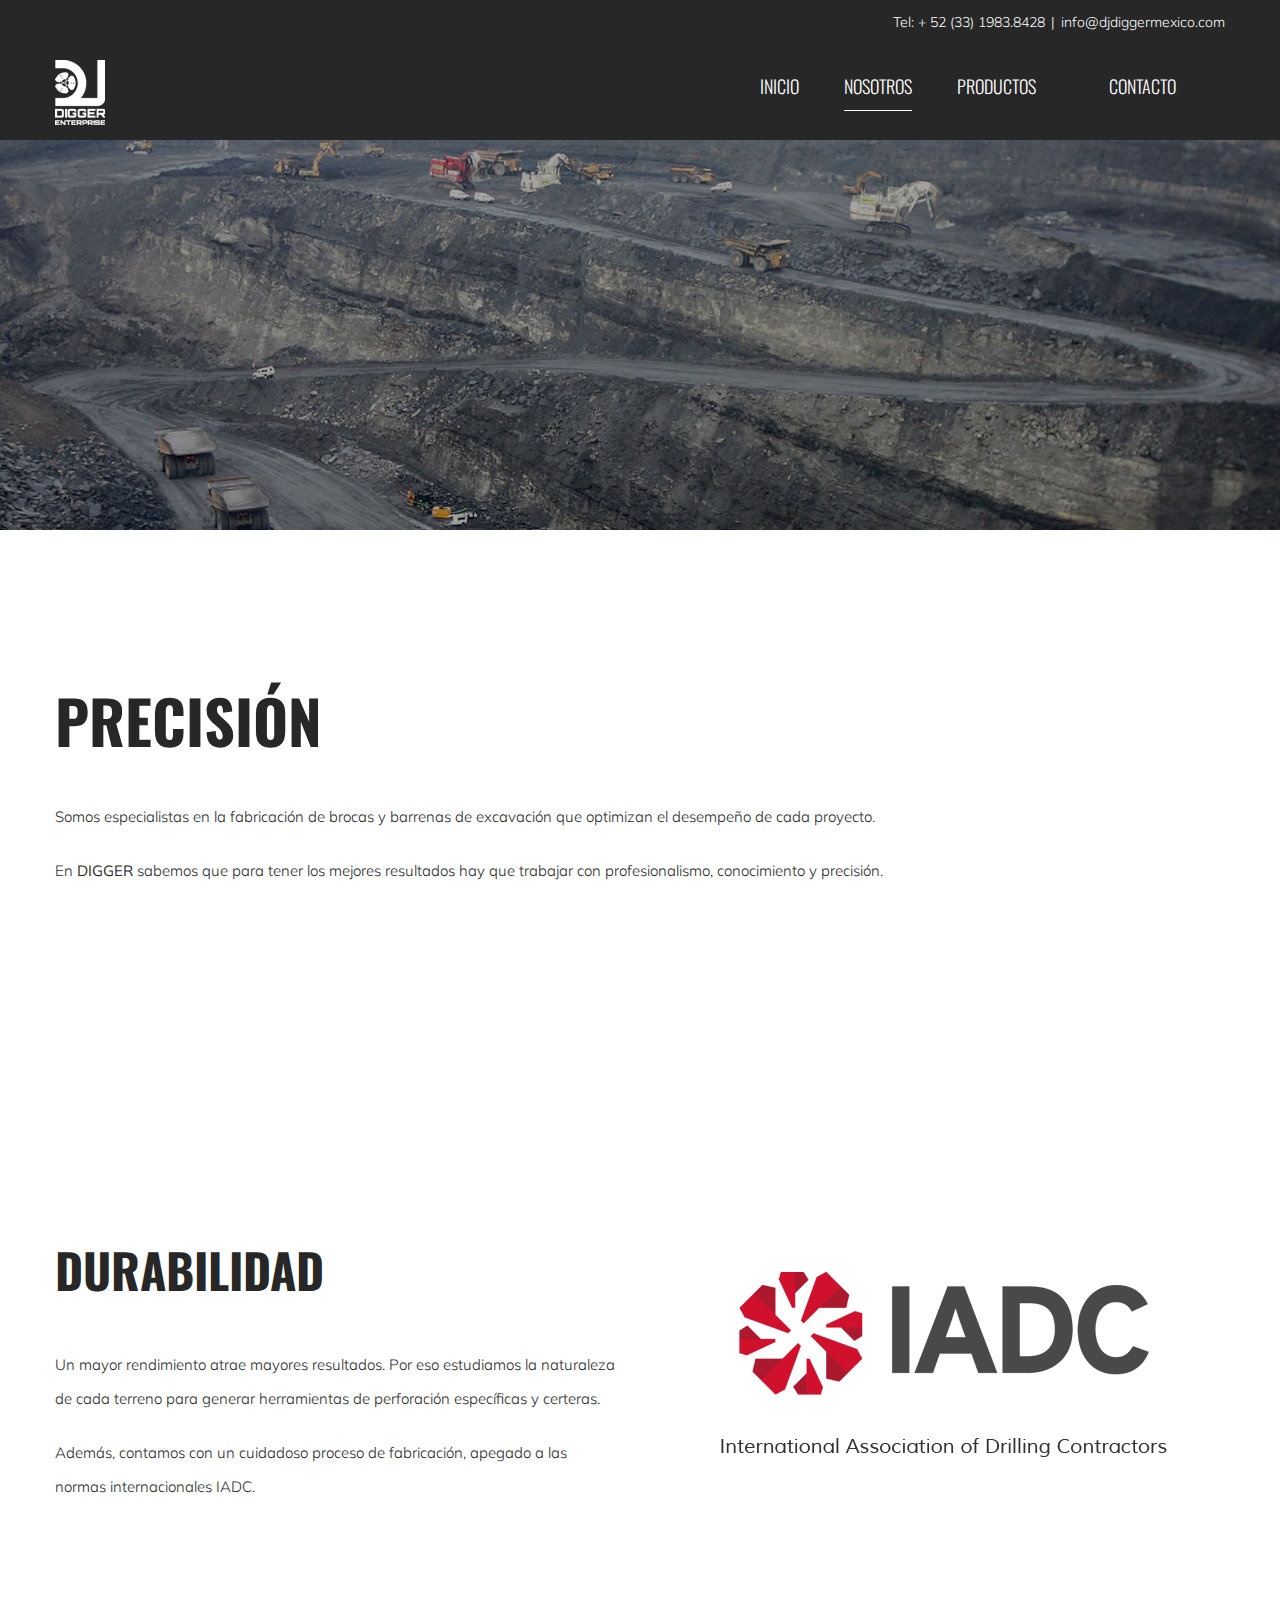
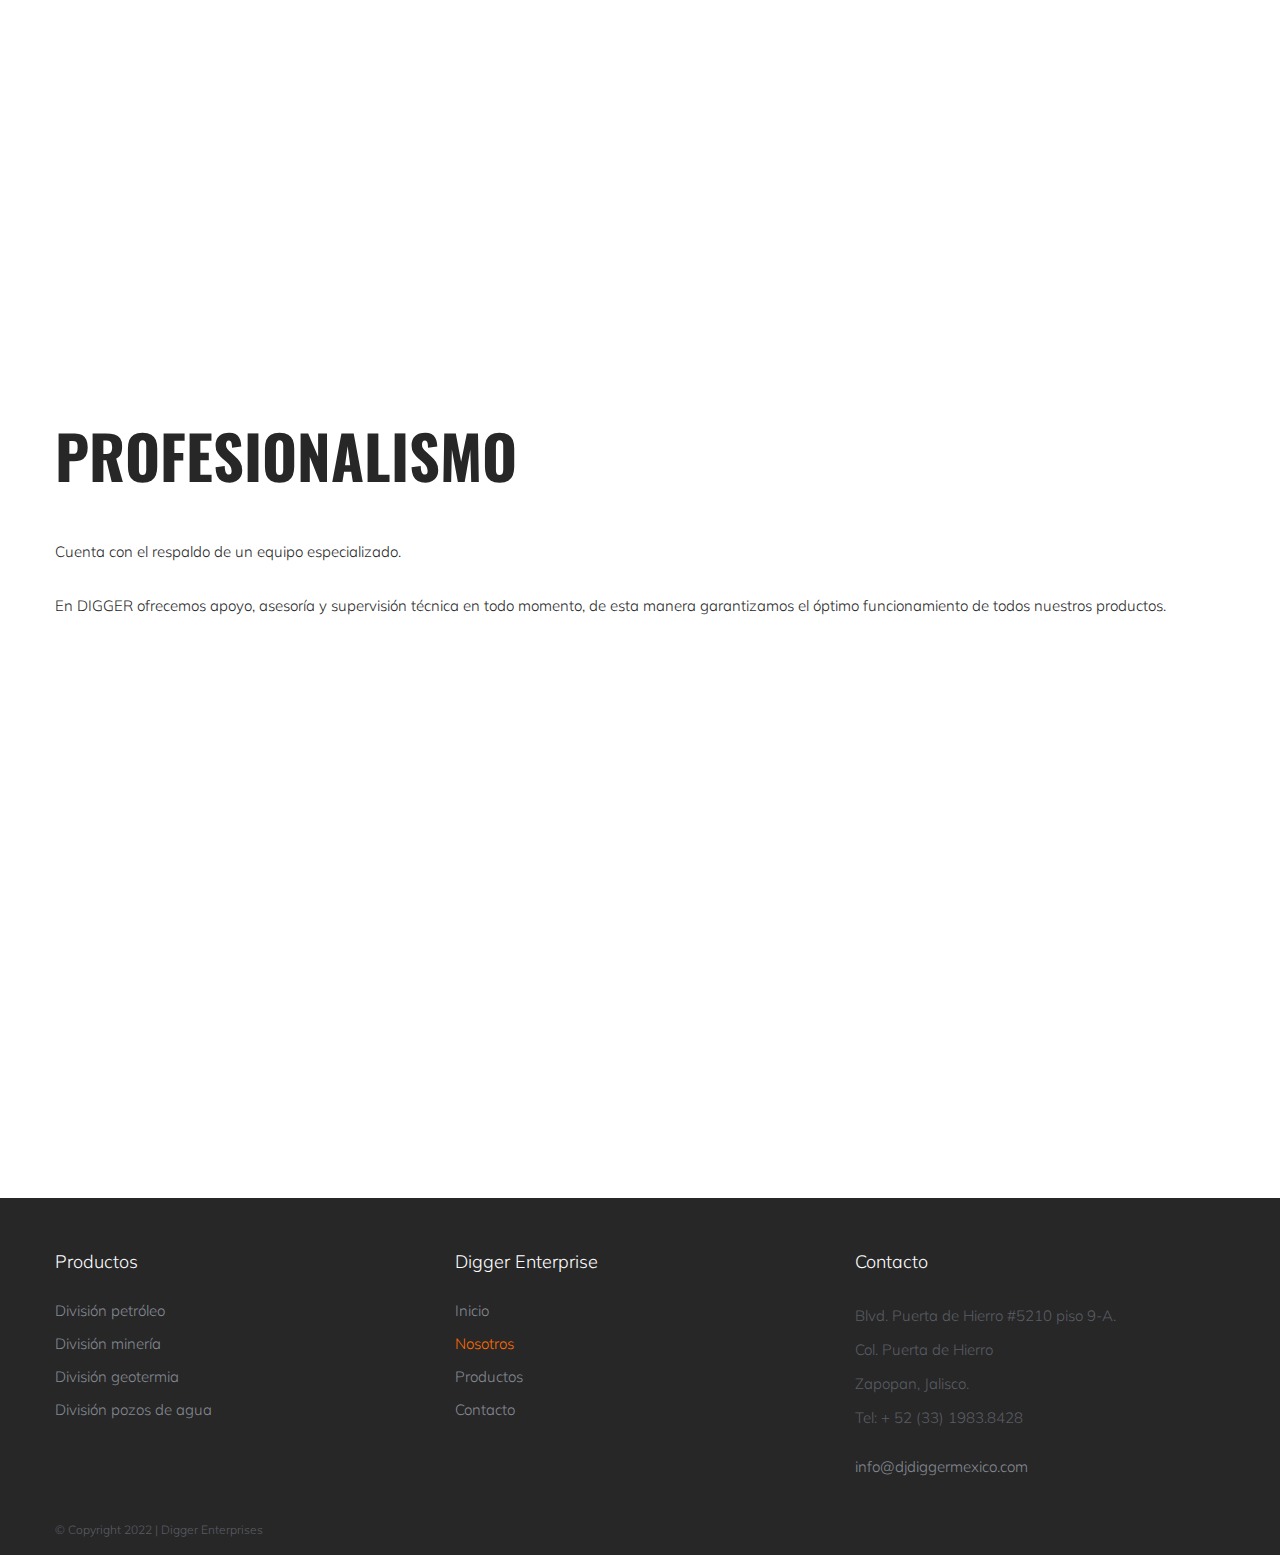
==== commit 2fa9d782: "modificacion" ====
--- a/nosotros/index.html
+++ b/nosotros/index.html
@@ -116,6 +116,7 @@
       }
    </style>
    <!--[if IE 9]> <script>var _fusionParallaxIE9 = true;</script> <![endif]-->
+   
    <style id="avada-stylesheet-inline-css" type="text/css">
       .Avada_3861{color:green;}body,html,html body.custom-background{background-color:#ffffff;}#main,#slidingbar,.fusion-footer-copyright-area,.fusion-footer-widget-area,.fusion-page-title-bar,.fusion-secondary-header,.header-v4 #small-nav,.header-v5 #small-nav,.sticky-header .sticky-shadow,.tfs-slider .slide-content-container{padding-left:30px;padding-right:30px;}.width-100 .fusion-section-separator,.width-100 .nonhundred-percent-fullwidth{padding-left:30px;padding-right:30px;margin-left:-30px;margin-right:-30px;}.width-100 .fullwidth-box,.width-100 .fusion-section-separator{margin-left:-30px!important;margin-right:-30px!important;}.fusion-mobile-menu-design-modern .fusion-mobile-nav-holder li a{padding-left:30px;padding-right:30px;}.fusion-mobile-menu-design-modern .fusion-mobile-nav-holder .fusion-mobile-nav-item .fusion-open-submenu{padding-right:35px;}.fusion-mobile-menu-design-modern .fusion-mobile-nav-holder .fusion-mobile-nav-item a{padding-left:30px;padding-right:30px;}.fusion-mobile-menu-design-modern .fusion-mobile-nav-holder .fusion-mobile-nav-item li a{padding-left:42px;}.fusion-mobile-menu-design-modern .fusion-mobile-nav-holder .fusion-mobile-nav-item li li a{padding-left:55px;}.fusion-mobile-menu-design-modern .fusion-mobile-nav-holder .fusion-mobile-nav-item li li li a{padding-left:68px;}.fusion-mobile-menu-design-modern .fusion-mobile-nav-holder .fusion-mobile-nav-item li li li li a{padding-left:81px;}.tooltip-shortcode,a:hover{color:#ff6c00;}#main .about-author .title a:hover,#main .post h2 a:hover,#slidingbar-area .fusion-accordian .panel-title a:hover,#slidingbar-area a:hover,#slidingbar-area ul li a:hover,#wrapper #slidingbar-area .current-menu-item > a,#wrapper #slidingbar-area .current-menu-item > a:before,#wrapper #slidingbar-area .current_page_item > a,#wrapper #slidingbar-area .current_page_item > a:before,#wrapper .fusion-footer-widget-area .current-menu-item > a,#wrapper .fusion-footer-widget-area .current-menu-item > a:before,#wrapper .fusion-footer-widget-area .current_page_item > a,#wrapper .fusion-footer-widget-area .current_page_item > a:before,#wrapper .jtwt .jtwt_tweet a:hover,#wrapper .sidebar .current-menu-item > a,#wrapper .sidebar .current-menu-item > a:before,#wrapper .sidebar .current_page_item > a,#wrapper .sidebar .current_page_item > a:before,.content-box-percentage,.fusion-accordian .panel-title a:hover,.fusion-copyright-notice a:hover,.fusion-date-and-formats .fusion-format-box i,.fusion-filters .fusion-filter.fusion-active a,.fusion-footer-widget-area .fusion-accordian .panel-title a:hover,.fusion-footer-widget-area .fusion-tabs-widget .tab-holder .news-list li .post-holder a:hover,.fusion-footer-widget-area a:hover,.fusion-footer-widget-area ul li a:hover,.fusion-popover,.fusion-read-more:hover:after,.more a:hover:after,.pagination-next:hover:after,.pagination-prev:hover:before,.price > .amount,.price ins .amount,.project-content .project-info .project-info-box a:hover,.side-nav .arrow:hover:after,.side-nav li.current_page_ancestor > a,.side-nav ul > li.current_page_item > a,.sidebar .widget .recentcomments:hover:before,.sidebar .widget li a:hover,.sidebar .widget_archive li a:hover:before,.sidebar .widget_categories li a:hover,.sidebar .widget_categories li a:hover:before,.sidebar .widget_links li a:hover:before,.sidebar .widget_nav_menu li a:hover:before,.sidebar .widget_pages li a:hover:before,.sidebar .widget_recent_entries li a:hover:before,.single-navigation a[rel=next]:hover:after,.single-navigation a[rel=prev]:hover:before,.star-rating span:before,.star-rating:before,.tooltip-shortcode,h5.toggle:hover a,span.dropcap{color:#ff6c00;}.link-area-box-hover .heading h2,.link-area-box-hover .icon .circle-no,.link-area-link-icon-hover .heading h2,.link-area-link-icon-hover .icon .circle-no,.link-area-link-icon-hover.link-area-box .fusion-read-more,.link-area-link-icon-hover.link-area-box .fusion-read-more::after,.link-area-link-icon-hover.link-area-box .fusion-read-more::before{color:#ff6c00 !important;}.fusion-accordian .panel-title a:hover .fa-fusion-box,.fusion-content-boxes .heading-link:hover .icon i.circle-yes,.fusion-content-boxes .link-area-box:hover .heading-link .icon i.circle-yes,.link-area-box-hover .heading .icon i.circle-yes,.link-area-link-icon-hover .heading .icon i.circle-yes{background-color:#ff6c00 !important;border-color:#ff6c00 !important;}.sidebar .fusion-image-wrapper .fusion-rollover .fusion-rollover-content a:hover{color:#333333;}.star-rating span:before,.star-rating:before{color:#ff6c00;}#slidingbar-area .tagcloud a:hover,.fusion-footer-widget-area .tagcloud a:hover,.tagcloud a:hover{color:#FFFFFF;text-shadow:none;-webkit-text-shadow:none;-moz-text-shadow:none;}#nav ul li > a:hover,#sticky-nav ul li > a:hover,#wrapper .fusion-tabs-widget .tab-holder .tabs li.active a,#wrapper .fusion-tabs.classic .nav-tabs > li.active .tab-link,#wrapper .fusion-tabs.classic .nav-tabs > li.active .tab-link:focus,#wrapper .fusion-tabs.classic .nav-tabs > li.active .tab-link:hover,#wrapper .fusion-tabs.vertical-tabs.classic .nav-tabs > li.active .tab-link,#wrapper .post-content blockquote,.fusion-filters .fusion-filter.fusion-active a,.pagination .current,.pagination a.inactive:hover,.progress-bar-content,.reading-box,.tagcloud a:hover{border-color:#ff6c00;}#wrapper .side-nav li.current_page_item a{border-right-color:#ff6c00;border-left-color:#ff6c00;}#toTop:hover,#wrapper .search-table .search-button input[type="submit"]:hover,.circle-yes ul li:before,.fusion-accordian .panel-title .active .fa-fusion-box,.fusion-date-and-formats .fusion-date-box,.pagination .current,.progress-bar-content,.table-2 table thead,.tagcloud a:hover,ul.arrow li:before,ul.circle-yes li:before{background-color:#ff6c00;}#main,#wrapper,.fusion-separator .icon-wrapper,body,html{background-color:#ffffff;}.fusion-footer-widget-area{background-color:#272728;border-color:#272728;padding-top:43px;padding-bottom:10px;}#wrapper .fusion-footer-widget-area .fusion-tabs-widget .tab-holder .tabs li{border-color:#272728;}.fusion-footer-copyright-area{background-color:#272728;border-color:#272728;padding-top:5px;padding-bottom:10px;}.sep-boxed-pricing .panel-heading{background-color:#5a5d62;border-color:#5a5d62;}.full-boxed-pricing.fusion-pricing-table .standout .panel-heading h3,.fusion-pricing-table .panel-body .price .decimal-part,.fusion-pricing-table .panel-body .price .integer-part{color:#5a5d62;}.fusion-image-wrapper .fusion-rollover{background-image:linear-gradient(top, rgba(255,108,0,0.85) 0%, rgba(255,108,0,0.85) 100%);background-image:-webkit-gradient(linear, left top, left bottom, color-stop(0, rgba(255,108,0,0.85)), color-stop(1, rgba(255,108,0,0.85)));background-image:filter: progid:DXImageTransform.Microsoft.gradient(startColorstr=#ff6c00, endColorstr=#ff6c00), progid: DXImageTransform.Microsoft.Alpha(Opacity=0);background-image:-webkit-linear-gradient(top, rgba(255,108,0,0.85) 0%, rgba(255,108,0,0.85) 100%);background-image:-moz-linear-gradient(top, rgba(255,108,0,0.85) 0%, rgba(255,108,0,0.85) 100%);background-image:-ms-linear-gradient(top, rgba(255,108,0,0.85) 0%, rgba(255,108,0,0.85) 100%);background-image:-o-linear-gradient(top, rgba(255,108,0,0.85) 0%, rgba(255,108,0,0.85) 100%);transform:translateY(100%);-webkit-transform:translateY(100%);-moz-transform:translateY(100%);-ms-transform:translateY(100%);-o-transform:translateY(100%);}.no-cssgradients .fusion-image-wrapper .fusion-rollover{background:#ff6c00;}.fusion-image-wrapper:hover .fusion-rollover{filter:progid:DXImageTransform.Microsoft.gradient(startColorstr=#ff6c00, endColorstr=#ff6c00), progid: DXImageTransform.Microsoft.Alpha(Opacity=100);transform:translateY(0%);-webkit-transform:translateY(0%);-moz-transform:translateY(0%);-ms-transform:translateY(0%);-o-transform:translateY(0%);}#main .comment-submit,#reviews input#submit,.button-default,.button.default,.comment-form input[type="submit"],.fusion-button-default,.fusion-portfolio-one .fusion-button,.ticket-selector-submit-btn[type=submit],.wpcf7-form input[type="submit"],.wpcf7-submit{background:transparent;color:rgba(255,255,255,0.75);filter:progid:DXImageTransform.Microsoft.gradient(startColorstr=transparent, endColorstr=transparent);transition:all .2s;-webkit-transition:all .2s;-moz-transition:all .2s;-ms-transition:all .2s;-o-transition:all .2s;}.link-type-button-bar .fusion-read-more,.no-cssgradients #main .comment-submit,.no-cssgradients #reviews input#submit,.no-cssgradients .button-default,.no-cssgradients .button.default,.no-cssgradients .comment-form input[type="submit"],.no-cssgradients .fusion-button-default,.no-cssgradients .fusion-portfolio-one .fusion-button,.no-cssgradients .ticket-selector-submit-btn[type="submit"],.no-cssgradients .wpcf7-form input[type="submit"],.no-cssgradients .wpcf7-submit{background:transparent;}#main .comment-submit:hover,#reviews input#submit:hover,.button-default:hover,.button.default:hover,.comment-form input[type="submit"]:hover,.fusion-button-default:hover,.fusion-portfolio-one .fusion-button:hover,.ticket-selector-submit-btn[type="submit"]:hover,.wpcf7-form input[type="submit"]:hover,.wpcf7-submit:hover{background:rgba(255,255,255,0.035);color:rgba(255,255,255,0.9);filter:progid:DXImageTransform.Microsoft.gradient(startColorstr=rgba(255,255,255,0.035), endColorstr=rgba(255,255,255,0.035));}.no-cssgradients #main .comment-submit:hover,.no-cssgradients #reviews input#submit:hover,.no-cssgradients .button-default:hover,.no-cssgradients .comment-form input[type="submit"]:hover,.no-cssgradients .fusion-button-default:hover,.no-cssgradients .fusion-portfolio-one .fusion-button:hover,.no-cssgradients .ticket-selector-submit-btn[type="submit"]:hover,.no-cssgradients .wpcf7-form input[type="submit"]:hover,.no-cssgradients .wpcf7-submit:hover,.no-cssgradinets .button.default:hover{background:rgba(255,255,255,0.035) !important;}.link-type-button-bar .fusion-read-more,.link-type-button-bar .fusion-read-more:after,.link-type-button-bar .fusion-read-more:before{color:rgba(255,255,255,0.75);}.link-type-button-bar .fusion-read-more:hover,.link-type-button-bar .fusion-read-more:hover:after,.link-type-button-bar .fusion-read-more:hover:before,.link-type-button-bar.link-area-box:hover .fusion-read-more,.link-type-button-bar.link-area-box:hover .fusion-read-more:after,.link-type-button-bar.link-area-box:hover .fusion-read-more:before{color:rgba(255,255,255,0.75) !important;}.fusion-image-wrapper .fusion-rollover .fusion-rollover-gallery,.fusion-image-wrapper .fusion-rollover .fusion-rollover-link{background-color:rgba(0,0,0,0.65);width:48px;height:48px;}.fusion-image-wrapper .fusion-rollover .fusion-rollover-content .fusion-rollover-categories,.fusion-image-wrapper .fusion-rollover .fusion-rollover-content .fusion-rollover-categories a,.fusion-image-wrapper .fusion-rollover .fusion-rollover-content .fusion-rollover-title a,.fusion-image-wrapper .fusion-rollover .fusion-rollover-content a,.fusion-rollover .fusion-rollover-content .fusion-rollover-title{color:rgba(0,0,0,0.65);}.fusion-page-title-bar{border-color:#2ba0a3;background-color:#2ba0a3;height:87px;}.fusion-footer-copyright-area > .fusion-row,.fusion-footer-widget-area > .fusion-row{padding-left:0px;padding-right:0px;}.fontawesome-icon.circle-yes{background-color:#2ba0a3;}.content-box-shortcode-timeline,.fontawesome-icon.circle-yes{border-color:#2ba0a3;}.fontawesome-icon,.fontawesome-icon.circle-yes,.post-content .error-menu li:after,.post-content .error-menu li:before{color:#ffffff;}.fusion-title .title-sep,.product .product-border{border-color:#e0dede;}.checkout .payment_methods .payment_box,.post-content blockquote,.review blockquote q{background-color:#f6f6f6;}.fusion-testimonials .author:after{border-top-color:#f6f6f6;}.post-content blockquote,.review blockquote q{color:#747474;}#nav ul li ul li a,#reviews #comments > h2,#sticky-nav ul li ul li a,#wrapper #nav ul li ul li > a,#wrapper #sticky-nav ul li ul li > a,.avada-container h3,.comment-form input[type="submit"],.ei-title h3,.fusion-blog-shortcode .fusion-timeline-date,.fusion-image-wrapper .fusion-rollover .fusion-rollover-content .fusion-rollover-categories,.fusion-image-wrapper .fusion-rollover .fusion-rollover-content .fusion-rollover-title,.fusion-image-wrapper .fusion-rollover .fusion-rollover-content .price,.fusion-image-wrapper .fusion-rollover .fusion-rollover-content a,.fusion-load-more-button,.fusion-page-title-bar h3,.meta .fusion-date,.more,.post-content blockquote,.project-content .project-info h4,.review blockquote div strong,.review blockquote q,.ticket-selector-submit-btn[type="submit"],.wpcf7-form input[type="submit"],body{font-family:'Muli', Arial, Helvetica, sans-serif;font-weight:300;}#slidingbar-area  h3,.avada-container h3,.comment-form input[type="submit"],.fusion-footer-widget-area .widget-title,.fusion-footer-widget-area h3,.fusion-load-more-button,.project-content .project-info h4,.review blockquote div strong,.ticket-selector-submit-btn[type="submit"],.wpcf7-form input[type="submit"]{font-weight:bold;}.meta .fusion-date,.post-content blockquote,.review blockquote q{font-style:italic;}.side-nav li a{font-family:'Oswald', Arial, Helvetica, sans-serif;font-weight:300;font-size:14px;}#main .post h2,#main .reading-box h2,#main h2,#wrapper .fusion-tabs-widget .tab-holder .tabs li a,.ei-title h2,.fusion-accordian .panel-heading a,.fusion-accordian .panel-title,.fusion-author .fusion-author-title,.fusion-carousel-title,.fusion-flip-box .flip-box-heading-back,.fusion-header-tagline,.fusion-image-wrapper .fusion-rollover .fusion-rollover-content .fusion-rollover-title,.fusion-image-wrapper .fusion-rollover .fusion-rollover-content .fusion-rollover-title a,.fusion-modal .modal-title,.fusion-page-title-bar h1,.fusion-person .person-desc .person-author .person-author-wrapper,.fusion-pricing-table .pricing-row,.fusion-pricing-table .title-row,.fusion-tabs .nav-tabs  li .fusion-tab-heading,.fusion-title h3,.main-flex .slide-content h2,.main-flex .slide-content h3,.popover .popover-title,.post-content h1,.post-content h2,.post-content h3,.post-content h4,.post-content h5,.post-content h6,.project-content h3,.share-box h4,.sidebar .widget h4,table th{font-family:'Oswald', Arial, Helvetica, sans-serif;font-weight:700;}.project-content .project-info h4{font-family:'Oswald', Arial, Helvetica, sans-serif;}#slidingbar-area .widget-title,#slidingbar-area h3,.fusion-footer-widget-area .widget-title,.fusion-footer-widget-area h3{font-family:'Muli', Arial, Helvetica, sans-serif;font-weight:300;}#slidingbar-area .slide-excerpt h2,.fusion-footer-widget-area .slide-excerpt h2,.jtwt .jtwt_tweet,.sidebar .jtwt .jtwt_tweet,.sidebar .slide-excerpt h2,body{font-size:15px;line-height:23px;}#slidingbar-area ul,.fusion-footer-widget-area ul,.fusion-tabs-widget .tab-holder .news-list li .post-holder .meta,.fusion-tabs-widget .tab-holder .news-list li .post-holder a,.project-content .project-info h4{font-size:15px;line-height:23px;}.fusion-blog-layout-timeline .fusion-timeline-date{font-size:15;}.counter-box-content,.fusion-alert,.fusion-progressbar .sr-only,.post-content blockquote,.review blockquote q{font-size:15px;}#side-header .fusion-contact-info,#side-header .header-social .top-menu,#slidingbar-area .slide-excerpt h2,.fusion-accordian .panel-body,.fusion-footer-widget-area .slide-excerpt h2,.post-content blockquote,.project-content .project-info h4,.review blockquote q,.sidebar .slide-excerpt h2,body{line-height:34px;}.fusion-page-title-bar .fusion-breadcrumbs,.fusion-page-title-bar .fusion-breadcrumbs li,.fusion-page-title-bar .fusion-breadcrumbs li a{font-size:10px;}.sidebar .widget h4{font-size:18px;}#slidingbar-area .widget-title,#slidingbar-area h3{font-size:18px;line-height:18px;color:#DDDDDD;}.fusion-footer-widget-area .widget-title,.fusion-footer-widget-area h3{font-size:18px;line-height:18px;}.fusion-copyright-notice{font-size:12px;}#main .fusion-row,#slidingbar-area .fusion-row,.fusion-footer-copyright-area .fusion-row,.fusion-footer-widget-area .fusion-row,.fusion-page-title-row,.tfs-slider .slide-content-container .slide-content{max-width:1170px;}.post-content h1{font-size:60px;line-height:80px;}#main .fusion-portfolio h2,#wrapper  #main .post h2,#wrapper #main .post-content .fusion-title h2,#wrapper #main .post-content .title h2,#wrapper .fusion-title h2,#wrapper .post-content h2,#wrapper .title h2,h2.entry-title{font-size:48px;line-height:90px;}#main .fusion-portfolio h2,#wrapper #main .post h2,#wrapper #main .post-content .fusion-title h2,#wrapper #main .post-content .title h2,#wrapper .fusion-title h2,#wrapper .post-content h2,#wrapper .title h2,h2.entry-title{line-height:60px;}#wrapper #main .fusion-portfolio-content > h2.entry-title,#wrapper #main .fusion-post-content > h2.entry-title,#wrapper #main .post > h2.entry-title{font-size:22px;line-height:32px;}#wrapper #main #comments h3,#wrapper #main #respond h3,#wrapper #main .about-author h3,#wrapper #main .related-posts h3{font-size:22px;line-height:33px;}.post-content h3,.project-content h3{font-size:28px;line-height:42px;}.fusion-modal .modal-title{font-size:28px;line-height:63px;}.fusion-carousel-title,.fusion-person .person-author-wrapper .person-name,.fusion-person .person-author-wrapper .person-title,.fusion-portfolio-post .fusion-portfolio-content h4,.fusion-rollover .fusion-rollover-content .fusion-rollover-title,.post-content h4{font-size:18px;line-height:38px;}#reviews #comments > h2,#wrapper .fusion-tabs-widget .tab-holder .tabs li a,.fusion-flip-box .flip-box-heading-back,.person-author-wrapper,.popover .popover-title{font-size:18px;}.fusion-accordian .panel-title,.fusion-sharing-box h4,.fusion-tabs .nav-tabs > li .fusion-tab-heading{font-size:18px;line-height:57px;}.post-content h5{font-size:14px;line-height:18px;}.post-content h6{font-size:11px;line-height:17px;}.ei-title h2{font-size:42px;line-height:63px;color:#333333;}.ei-title h3{font-size:20px;line-height:30px;color:#747474;}.fusion-carousel-meta,.fusion-image-wrapper .fusion-rollover .fusion-rollover-content .fusion-rollover-categories,.fusion-image-wrapper .fusion-rollover .fusion-rollover-content .fusion-rollover-categories a,.fusion-recent-posts .columns .column .meta,.fusion-single-line-meta{font-size:12px;line-height:18px;}.fusion-carousel-meta,.fusion-meta,.fusion-meta-info,.fusion-recent-posts .columns .column .meta,.post .single-line-meta{font-size:12px;}.fusion-image-wrapper .fusion-rollover .fusion-rollover-content .fusion-product-buttons a,.product-buttons a{font-size:12px;line-height:18px;}.page-links,.pagination,.pagination .pagination-next,.pagination .pagination-prev{font-size:12px;}#reviews #comments > h2,#wrapper .fusion-tabs-widget .tab-holder .news-list li .post-holder .meta,#wrapper .meta,.fusion-blog-timeline-layout .fusion-timeline-date,.fusion-rollover .price .amount,.post .post-content,.post-content blockquote,.project-content .project-info h4,.quantity .minus,.quantity .plus,.quantity .qty,.review blockquote div,.search input,.sidebar .jtwt,.sidebar .widget .recentcomments,.sidebar .widget_archive li,.sidebar .widget_categories li,.sidebar .widget_links li,.sidebar .widget_meta li,.sidebar .widget_nav_menu li,.sidebar .widget_pages li,.sidebar .widget_recent_entries li,.title-row,body{color:#272728;}.fusion-post-content h1,.post-content h1,.title h1{color:#272728;}#main .post h2,.cart-empty,.fusion-post-content h2,.fusion-title h2,.post-content h2,.search-page-search-form h2,.title h2{color:#272728;}.fusion-post-content h3,.fusion-title h3,.person-author-wrapper span,.post-content h3,.product-title,.project-content h3,.title h3{color:#272728;}#wrapper .fusion-tabs-widget .tab-holder .tabs li a,.fusion-accordian .panel-title a,.fusion-carousel-title,.fusion-post-content h4,.fusion-tabs .nav-tabs > li .fusion-tab-heading,.fusion-title h4,.post-content h4,.project-content .project-info h4,.share-box h4,.sidebar .widget h4,.title h4{color:#242930;}.fusion-post-content h5,.fusion-title h5,.post-content h5,.title h5{color:#242930;}.fusion-post-content h6,.fusion-title h6,.post-content h6,.title h6{color:#242930;}.fusion-page-title-bar h1,.fusion-page-title-bar h3{color:#ffffff;}.sep-boxed-pricing .panel-heading h3{color:#ffffff;}.full-boxed-pricing.fusion-pricing-table .panel-heading h3{color:#242930;}#main .post h2 a,.about-author .title a,.fusion-load-more-button,.fusion-rollover a,.project-content .project-info .project-info-box a,.shop_attributes tr th,.sidebar .widget .recentcomments,.sidebar .widget li a,.sidebar .widget_categories li,.single-navigation a[rel="next"]:after,.single-navigation a[rel="prev"]:before,body a,body a:after,body a:before{color:#ff6c00;}body #toTop:before{color:#fff;}.fusion-page-title-bar .fusion-breadcrumbs,.fusion-page-title-bar .fusion-breadcrumbs a{color:#ffffff;}#slidingbar-area,#slidingbar-area .fusion-column,#slidingbar-area .jtwt,#slidingbar-area .jtwt .jtwt_tweet{color:#8C8989;} #slidingbar-area .jtwt .jtwt_tweet a,#slidingbar-area .fusion-accordian .panel-title a,#slidingbar-area a,#wrapper #slidingbar-area .fusion-tabs-widget .tab-holder .tabs li a{color:#BFBFBF;}.sidebar .widget .heading h4,.sidebar .widget h4{color:#333333;}.fusion-footer-widget-area .widget-title,.fusion-footer-widget-area h3,.fusion-footer-widget-column .product-title{color:#ffffff;}.fusion-copyright-notice,.fusion-footer-widget-area,.fusion-footer-widget-area .jtwt,.fusion-footer-widget-area .jtwt .jtwt_tweet,.fusion-footer-widget-area article.col{color:#5a5d62;}#wrapper .fusion-footer-widget-area .fusion-tabs-widget .tab-holder .tabs li a,.fusion-copyright-notice a,.fusion-footer-widget-area .fusion-accordian .panel-title a,.fusion-footer-widget-area .fusion-tabs-widget .tab-holder .news-list li .post-holder a,.fusion-footer-widget-area .jtwt .jtwt_tweet a,.fusion-footer-widget-area a{color:#868a92;}#customer_login .col-1,#customer_login .col-2,#customer_login h2,#customer_login_box,#reviews li .comment-text,#small-nav,#wrapper .fusion-tabs-widget .tab-holder,#wrapper .side-nav li a,#wrapper .side-nav li.current_page_item li a,.avada-skin-rev,.chzn-container-single .chzn-single,.chzn-container-single .chzn-single div,.chzn-drop,.commentlist .the-comment,.es-carousel-wrapper.fusion-carousel-small .es-carousel ul li img,.fusion-accordian .fusion-panel,.fusion-author .fusion-author-social,.fusion-blog-layout-grid .post .flexslider,.fusion-blog-layout-grid .post .fusion-content-sep,.fusion-blog-layout-grid .post .post-wrapper,.fusion-counters-box .fusion-counter-box .counter-box-border,.fusion-filters,.fusion-layout-timeline .post,.fusion-layout-timeline .post .flexslider,.fusion-layout-timeline .post .fusion-content-sep,.fusion-portfolio .fusion-portfolio-boxed .fusion-content-sep,.fusion-portfolio .fusion-portfolio-boxed .fusion-portfolio-post-wrapper,.fusion-portfolio-one .fusion-portfolio-boxed .fusion-portfolio-post-wrapper,.fusion-tabs.vertical-tabs.clean .nav-tabs li .tab-link,.fusion-timeline-arrow,.fusion-timeline-date,.input-radio,.ls-avada,.page-links a,.pagination a.inactive,.panel.entry-content,.post .fusion-meta-info,.price_slider_wrapper,.progress-bar,.project-content .project-info .project-info-box,.quantity,.quantity .minus,.quantity .qty,.search-page-search-form,.sep-dashed,.sep-dotted,.sep-double,.sep-single,.side-nav,.side-nav li a,.sidebar .widget .recentcomments,.sidebar .widget li a,.sidebar .widget_archive li,.sidebar .widget_categories li,.sidebar .widget_links li,.sidebar .widget_meta li,.sidebar .widget_nav_menu li,.sidebar .widget_pages li,.sidebar .widget_recent_entries li,.single-navigation,.table,.table > tbody > tr > td,.table > tbody > tr > th,.table > tfoot > tr > td,.table > tfoot > tr > th,.table > thead > tr > td,.table > thead > tr > th,.table-1 table,.table-1 table th,.table-1 tr td,.table-2 table thead,.table-2 tr td,.tabs-vertical .tabs-container .tab_content,.tabs-vertical .tabset,.tagcloud a,.tkt-slctr-tbl-wrap-dv table,.tkt-slctr-tbl-wrap-dv tr td,h5.toggle.active + .toggle-content,tr td{border-color:#e0dede;}.price_slider_wrapper .ui-widget-content{background-color:#e0dede;}.fusion-load-more-button{background-color:#2e323a;}.fusion-load-more-button:hover{background-color:rgba(46,50,58,0.8);}.quantity .minus,.quantity .plus{background-color:#fbfaf9;}.quantity .minus:hover,.quantity .plus:hover{background-color:#ffffff;}.sb-toggle-wrapper .sb-toggle:after{color:#ffffff;}#slidingbar-area .product_list_widget li,#slidingbar-area .widget_categories li a,#slidingbar-area .widget_recent_entries ul li,#slidingbar-area li.recentcomments,#slidingbar-area ul li a{border-bottom-color:#ffffff;}#slidingbar-area .fusion-accordian .fusion-panel,#slidingbar-area .tagcloud a,#wrapper #slidingbar-area .fusion-tabs-widget .tab-holder,#wrapper #slidingbar-area .fusion-tabs-widget .tab-holder .news-list li{border-color:#282A2B;}#wrapper .fusion-footer-widget-area .fusion-tabs-widget .tab-holder,#wrapper .fusion-footer-widget-area .fusion-tabs-widget .tab-holder .news-list li,.fusion-footer-widget-area .fusion-accordian .fusion-panel,.fusion-footer-widget-area .product_list_widget li,.fusion-footer-widget-area .tagcloud a,.fusion-footer-widget-area .widget_categories li a,.fusion-footer-widget-area .widget_recent_entries li,.fusion-footer-widget-area li.recentcomments,.fusion-footer-widget-area ul li a{border-color:#505152;}#comment-input input,#comment-textarea textarea,#wrapper .search-table .search-field input,#wrapper .select-arrow,.avada-select .select2-container .select2-choice,.avada-select .select2-container .select2-choice2,.avada-select-parent .select-arrow,.avada-select-parent select,.chzn-container .chzn-drop,.chzn-container-single .chzn-single,.comment-form-comment textarea,.input-text,.main-nav-search-form input,.post-password-form .password,.search-page-search-form input,.wpcf7-captchar,.wpcf7-form .wpcf7-date,.wpcf7-form .wpcf7-number,.wpcf7-form .wpcf7-quiz,.wpcf7-form .wpcf7-select,.wpcf7-form .wpcf7-text,.wpcf7-form textarea,input.s,input[type="text"],select,textarea{background-color:#373d4d;}#comment-input .placeholder,#comment-input input,#comment-textarea .placeholder,#comment-textarea textarea,#wrapper .search-table .search-field input,.avada-select .select2-container .select2-choice,.avada-select .select2-container .select2-choice2,.avada-select-parent select,.chzn-container .chzn-drop,.chzn-container-single .chzn-single,.comment-form-comment textarea,.input-text,.main-nav-search-form input,.post-password-form .password,.search-page-search-form input,.wpcf7-captchar,.wpcf7-form .wpcf7-date,.wpcf7-form .wpcf7-number,.wpcf7-form .wpcf7-quiz,.wpcf7-form .wpcf7-select,.wpcf7-form .wpcf7-text,.wpcf7-form textarea,.wpcf7-select-parent .select-arrow,input.s,input.s .placeholder,input[type="text"],select,textarea{color:#ffffff;}#comment-input input:-moz-placeholder,#comment-input input:-ms-input-placeholder,#comment-input input::-webkit-input-placeholder,#comment-textarea textarea:-moz-placeholder,#comment-textarea textarea::-webkit-input-placeholder,.comment-form-comment textarea:-moz-placeholder,.comment-form-comment textarea:-ms-input-placeholder,.comment-form-comment textarea::-webkit-input-placeholder,.input-text:-moz-placeholder,.input-text:-ms-input-placeholder,.input-text::-webkit-input-placeholder,.post-password-form .password::-moz-input-placeholder,.post-password-form .password::-ms-input-placeholder,.post-password-form .password::-webkit-input-placeholder,input#s:-moz-placeholder,input#s:-ms-input-placeholder,input#s::-webkit-input-placeholder{color:#ffffff;}#comment-input input,#comment-textarea textarea,#wrapper .search-table .search-field input,.avada-select .select2-container .select2-choice,.avada-select .select2-container .select2-choice .select2-arrow,.avada-select .select2-container .select2-choice2 .select2-arrow,.avada-select-parent .select-arrow,.avada-select-parent select,.chzn-container .chzn-drop,.chzn-container-single .chzn-single,.comment-form-comment textarea,.gravity-select-parent .select-arrow,.input-text,.main-nav-search-form input,.post-password-form .password,.search-page-search-form input,.select-arrow,.wpcf7-captchar,.wpcf7-form .wpcf7-date,.wpcf7-form .wpcf7-number,.wpcf7-form .wpcf7-quiz,.wpcf7-form .wpcf7-select,.wpcf7-form .wpcf7-text,.wpcf7-form textarea,.wpcf7-select-parent .select-arrow,input.s,input[type="text"],select,textarea{border-color:rgba(255,255,255,0.5);}.select-arrow,.select2-arrow{color:rgba(255,255,255,0.5);}.fusion-page-title-bar h1{font-size:18px;line-height:normal;}.fusion-page-title-bar h3{font-size:14px;line-height:26px;}#content{width:69%;}#main .sidebar{width:25%;background-color:#f8f8f8;padding:3%;}.double-sidebars #content{width:52%;margin-left:24%;}.double-sidebars #main #sidebar{width:21%;margin-left:-76%;}.double-sidebars #main #sidebar-2{width:21%;margin-left:3%;}.fusion-accordian .panel-title a .fa-fusion-box{background-color:#333333;}.progress-bar-content{background-color:#9e9e9e;border-color:#9e9e9e;}.content-box-percentage{color:#9e9e9e;}.progress-bar{background-color:#f6f6f6;border-color:#f6f6f6;}#wrapper .fusion-date-and-formats .fusion-format-box{background-color:#4194ce;}.fusion-carousel .fusion-carousel-nav .fusion-nav-next,.fusion-carousel .fusion-carousel-nav .fusion-nav-prev{background-color:rgba(0,0,0,0.85);}.fusion-carousel .fusion-carousel-nav .fusion-nav-next:hover,.fusion-carousel .fusion-carousel-nav .fusion-nav-prev:hover{background-color:rgba(0,0,0,0.95);}.fusion-flexslider .flex-direction-nav .flex-next,.fusion-flexslider .flex-direction-nav .flex-prev{background-color:rgba(0,0,0,0.85);}.fusion-flexslider .flex-direction-nav .flex-next:hover,.fusion-flexslider .flex-direction-nav .flex-prev:hover{background-color:rgba(0,0,0,0.95);}.content-boxes .col{background-color:transparent;}#wrapper .sidebar .fusion-tabs-widget .tabs-container{background-color:#ffffff;}body .sidebar .fusion-tabs-widget .tab-hold .tabs li{border-right:1px solid #ffffff;}.sidebar .fusion-tabs-widget .tab-holder .tabs li a,body .sidebar .fusion-tabs-widget .tab-holder .tabs li a{background:#ebeaea;border-bottom:0;color:#272728;}body .sidebar .fusion-tabs-widget .tab-hold .tabs li a:hover{background:#ffffff;border-bottom:0;}body .sidebar .fusion-tabs-widget .tab-hold .tabs li.active a,body .sidebar .fusion-tabs-widget .tab-holder .tabs li.active a{background:#ffffff;border-bottom:0;border-top-color:#ff6c00;}#wrapper .sidebar .fusion-tabs-widget .tab-holder,.sidebar .fusion-tabs-widget .tab-holder .news-list li{border-color:#ebeaea;}.fusion-single-sharing-box{background-color:#f8f8f8;}.fusion-blog-layout-grid .post .fusion-post-wrapper,.fusion-blog-layout-timeline .post,.fusion-portfolio.fusion-portfolio-boxed .fusion-portfolio-content-wrapper,.products li.product{background-color:transparent;}.fusion-blog-layout-grid .post .flexslider,.fusion-blog-layout-grid .post .fusion-content-sep,.fusion-blog-layout-grid .post .fusion-post-wrapper,.fusion-blog-layout-timeline .fusion-timeline-date,.fusion-blog-layout-timeline .fusion-timeline-line,.fusion-blog-layout-timeline .post,.fusion-blog-layout-timeline .post .flexslider,.fusion-blog-layout-timeline .post .fusion-content-sep,.fusion-blog-timeline-layout .post,.fusion-blog-timeline-layout .post .flexslider,.fusion-blog-timeline-layout .post .fusion-content-sep,.fusion-portfolio.fusion-portfolio-boxed .fusion-content-sep,.fusion-portfolio.fusion-portfolio-boxed .fusion-portfolio-content-wrapper,.product .product-buttons,.product-buttons,.product-buttons-container,.product-details-container,.products li{border-color:#ebeaea;}.fusion-blog-layout-timeline .fusion-timeline-circle,.fusion-blog-layout-timeline .fusion-timeline-date,.fusion-blog-timeline-layout .fusion-timeline-circle,.fusion-blog-timeline-layout .fusion-timeline-date{background-color:#ebeaea;}.fusion-blog-timeline-layout .fusion-timeline-arrow:before,.fusion-blog-timeline-layout .fusion-timeline-icon,.fusion-timeline-arrow:before,.fusion-timeline-icon{color:#ebeaea;}div.indicator-hint{background:#ebeaea;border-color:#ebeaea;}#posts-container.fusion-blog-layout-grid{margin:-20px -20px 0 -20px;}#posts-container.fusion-blog-layout-grid .fusion-post-grid{padding:20px;}.quicktags-toolbar input{background:linear-gradient(to top, #ffffff, #373d4d ) #3E3E3E;background:-webkit-linear-gradient(to top, #ffffff, #373d4d ) #3E3E3E;background:-moz-linear-gradient(to top, #ffffff, #373d4d ) #3E3E3E;background:-ms-linear-gradient(to top, #ffffff, #373d4d ) #3E3E3E;background:-o-linear-gradient(to top, #ffffff, #373d4d ) #3E3E3E;background-image:-webkit-gradient( linear, left top, left bottom, color-stop(0, #373d4d), color-stop(1, #ffffff));filter:progid:DXImageTransform.Microsoft.gradient(startColorstr=#373d4d, endColorstr=#ffffff), progid: DXImageTransform.Microsoft.Alpha(Opacity=0);border:1px solid rgba(255,255,255,0.5);color:#ffffff;}.quicktags-toolbar input:hover{background:#373d4d;}.ei-slider{width:100%;height:400px;}#comment-submit,#reviews input#submit,.button.default,.fusion-button.fusion-button-default,.ticket-selector-submit-btn[type="submit"],.wpcf7-form input[type="submit"],.wpcf7-submit{border-color:rgba(255,255,255,0.75);}#comment-submit:hover,#reviews input#submit:hover,.button.default:hover,.fusion-button.fusion-button-default:hover,.ticket-selector-submit-btn[type="submit"]:hover,.wpcf7-form input[type="submit"]:hover,.wpcf7-submit:hover{border-color:rgba(255,255,255,0.9);}.button.default,.fusion-button-default,.wpcf7-form input[type="submit"],.wpcf7-submit{padding:13px 29px;line-height:17px;font-size:14px;}.button.default.button-3d.button-small,.fusion-button.button-small.button-3d,.fusion-button.fusion-button-3d.fusion-button-small,.ticket-selector-submit-btn[type="submit"]{box-shadow:inset 0px 1px 0px #ffffff, 0px 2px 0px #ffffff, 1px 4px 4px 2px rgba(0, 0, 0, 0.3);-webkit-box-shadow:inset 0px 1px 0px #ffffff, 0px 2px 0px #ffffff, 1px 4px 4px 2px rgba(0, 0, 0, 0.3);-moz-box-shadow:inset 0px 1px 0px #ffffff, 0px 2px 0px #ffffff, 1px 4px 4px 2px rgba(0, 0, 0, 0.3);}.button.default.button-3d.button-small:active,.fusion-button.button-small.button-3d:active,.fusion-button.fusion-button-3d.fusion-button-small:active,.ticket-selector-submit-btn[type="submit"]:active{box-shadow:inset 0px 1px 0px #ffffff, 0px 1px 0px #ffffff, 1px 4px 4px 2px rgba(0, 0, 0, 0.3);-webkit-box-shadow:inset 0px 1px 0px #ffffff, 0px 1px 0px #ffffff, 1px 4px 4px 2px rgba(0, 0, 0, 0.3);-moz-box-shadow:inset 0px 1px 0px #ffffff, 0px 1px 0px #ffffff, 1px 4px 4px 2px rgba(0, 0, 0, 0.3);}.button.default.button-3d.button-medium,.fusion-button.button-medium.button-3d,.fusion-button.fusion-button-3d.fusion-button-medium{box-shadow:inset 0px 1px 0px #ffffff, 0px 3px 0px #ffffff, 1px 5px 5px 3px rgba(0, 0, 0, 0.3);-webkit-box-shadow:inset 0px 1px 0px #ffffff, 0px 3px 0px #ffffff, 1px 5px 5px 3px rgba(0, 0, 0, 0.3);-moz-box-shadow:inset 0px 1px 0px #ffffff, 0px 3px 0px #ffffff, 1px 5px 5px 3px rgba(0, 0, 0, 0.3);}.button.default.button-3d.button-medium:active,.fusion-button.button-medium.button-3d:active,.fusion-button.fusion-button-3d.fusion-button-medium:active{box-shadow:inset 0px 1px 0px #ffffff, 0px 1px 0px #ffffff, 1px 5px 5px 3px rgba(0, 0, 0, 0.3);-webkit-box-shadow:inset 0px 1px 0px #ffffff, 0px 1px 0px #ffffff, 1px 5px 5px 3px rgba(0, 0, 0, 0.3);-moz-box-shadow:inset 0px 1px 0px #ffffff, 0px 1px 0px #ffffff, 1px 5px 5px 3px rgba(0, 0, 0, 0.3);}.button.default.button-3d.button-large,.fusion-button.button-large.button-3d,.fusion-button.fusion-button-3d.fusion-button-large{box-shadow:inset 0px 1px 0px #ffffff, 0px 4px 0px #ffffff, 1px 5px 6px 3px rgba(0, 0, 0, 0.3);-webkit-box-shadow:inset 0px 1px 0px #ffffff, 0px 4px 0px #ffffff, 1px 5px 6px 3px rgba(0, 0, 0, 0.3);-moz-box-shadow:inset 0px 1px 0px #ffffff, 0px 4px 0px #ffffff, 1px 5px 6px 3px rgba(0, 0, 0, 0.3);}.button.default.button-3d.button-large:active,.fusion-button.button-large.button-3d:active,.fusion-button.fusion-button-3d.fusion-button-large:active{box-shadow:inset 0px 1px 0px #ffffff, 0px 1px 0px #ffffff, 1px 6px 6px 3px rgba(0, 0, 0, 0.3);-webkit-box-shadow:inset 0px 1px 0px #ffffff, 0px 1px 0px #ffffff, 1px 6px 6px 3px rgba(0, 0, 0, 0.3);-moz-box-shadow:inset 0px 1px 0px #ffffff, 0px 1px 0px #ffffff, 1px 6px 6px 3px rgba(0, 0, 0, 0.3);}.button.default.button-3d.button-xlarge,.fusion-button.button-xlarge.button-3d,.fusion-button.fusion-button-3d.fusion-button-xlarge{box-shadow:inset 0px 1px 0px #ffffff, 0px 5px 0px #ffffff, 1px 7px 7px 3px rgba(0, 0, 0, 0.3);-webkit-box-shadow:inset 0px 1px 0px #ffffff, 0px 5px 0px #ffffff, 1px 7px 7px 3px rgba(0, 0, 0, 0.3);-moz-box-shadow:inset 0px 1px 0px #ffffff, 0px 5px 0px #ffffff, 1px 7px 7px 3px rgba(0, 0, 0, 0.3);}.button.default.button-3d.button-xlarge:active,.fusion-button.button-xlarge.button-3d:active,.fusion-button.fusion-button-3d.fusion-button-xlarge:active{box-shadow:inset 0px 1px 0px #ffffff, 0px 2px 0px #ffffff, 1px 7px 7px 3px rgba(0, 0, 0, 0.3);-webkit-box-shadow:inset 0px 1px 0px #ffffff, 0px 2px 0px #ffffff, 1px 7px 7px 3px rgba(0, 0, 0, 0.3);-moz-box-shadow:inset 0px 1px 0px #ffffff, 0px 2px 0px #ffffff, 1px 7px 7px 3px rgba(0, 0, 0, 0.3);}#comment-submit,#reviews input#submit,.button-default,.button.default,.fusion-button,.fusion-button-default,.wpcf7-form input[type="submit"],.wpcf7-submit{border-width:1px;border-style:solid;}.button.default:hover,.fusion-button.button-default:hover,.ticket-selector-submit-btn[type="submit"]{border-width:1px;border-style:solid;}.fusion-menu-item-button .menu-text{border-color:rgba(255,255,255,.75);}.fusion-menu-item-button:hover .menu-text{border-color:rgba(255,255,255,.9);}#comment-submit,#reviews input#submit,.button-default,.button.default,.fusion-button-default,.ticket-selector-submit-btn[type="submit"],.wpcf7-form input[type="submit"],.wpcf7-submit{border-radius:0;-webkit-border-radius:0;}.reading-box{background-color:#f6f6f6;}.isotope .isotope-item{transition-property:top, left, opacity;-webkit-transition-property:top, left, opacity;-moz-transition-property:top, left, opacity;-ms-transition-property:top, left, opacity;-o-transition-property:top, left, opacity;}.fusion-rollover .fusion-rollover-categories{display:none;}.comment-form input[type="submit"],.fusion-button,.fusion-load-more-button,.ticket-selector-submit-btn[type="submit"],.wpcf7-form input[type="submit"]{font-family:'PT Sans', Arial, Helvetica, sans-serif;font-weight:400;}.fusion-image-wrapper .fusion-rollover .fusion-rollover-gallery:before,.fusion-image-wrapper .fusion-rollover .fusion-rollover-link:before{font-size:20px;margin-left:-10px;line-height:48px;color:#ffffff;}.searchform .search-table .search-field input{height:33px;}.searchform .search-table .search-button input[type="submit"]{height:33px;width:33px;line-height:33px;}.fusion-title-size-one,h1{margin-top:0.67em;margin-bottom:0.67em;}.fusion-title-size-two,h2{margin-top:0em;margin-bottom:1.0em;}.fusion-title-size-three,h3{margin-top:1em;margin-bottom:0em;}.fusion-title-size-four,h4{margin-top:1.33em;margin-bottom:1.33em;}.fusion-title-size-five,h5{margin-top:1.67em;margin-bottom:1.67em;}.fusion-title-size-six,h6{margin-top:2.33em;margin-bottom:2.33em;}.fusion-logo{margin-top:15px;margin-right:0px;margin-bottom:15px;margin-left:0px;}.fusion-header-wrapper .fusion-row{padding-left:0px;padding-right:0px;max-width:1170px;}.fusion-header-v2 .fusion-header,.fusion-header-v3 .fusion-header,.fusion-header-v4 .fusion-header,.fusion-header-v5 .fusion-header{border-bottom-color:#272728;}#side-header .fusion-secondary-menu-search-inner{border-top-color:#272728;}.fusion-header .fusion-row{padding-top:0px;padding-bottom:0px;}.fusion-secondary-header{background-color:#272728;font-size:14px;color:#ffffff;border-bottom-color:#272728;}.fusion-secondary-header a,.fusion-secondary-header a:hover{color:#ffffff;}.fusion-header-v2 .fusion-secondary-header{border-top-color:#ff6c00;}.fusion-mobile-menu-design-modern .fusion-secondary-header .fusion-alignleft{border-bottom-color:#272728;}.fusion-header-tagline{font-size:16px;color:#ffffff;}.fusion-mobile-menu-sep,.fusion-secondary-main-menu{border-bottom-color:#272728;}#side-header{width:0px;padding-top:0px;padding-bottom:0px;border-color:#272728;}#side-header .side-header-content{padding-left:0px;padding-right:0px;}#side-header .fusion-main-menu > ul > li > a{padding-left:0px;padding-right:0px;border-top-color:#272728;border-bottom-color:#272728;text-align:left;height:auto;min-height:83px;}.side-header-left .fusion-main-menu > ul > li > a > .fusion-caret{right:0px;}.side-header-right .fusion-main-menu > ul > li > a > .fusion-caret{left:0px;}#side-header .fusion-main-menu > ul > li.current-menu-ancestor > a,#side-header .fusion-main-menu > ul > li.current-menu-item > a{color:#ffffff;border-right-color:#ffffff;border-left-color:#ffffff;}body.side-header-left #side-header .fusion-main-menu > ul > li > ul{left:-1px;}body.side-header-left #side-header .fusion-main-menu .fusion-custom-menu-item-contents{top:0;left:-1px;}#side-header .fusion-main-menu .fusion-main-menu-search .fusion-custom-menu-item-contents{border-top-width:1px;border-top-style:solid;}#side-header .fusion-secondary-menu > ul > li > a,#side-header .side-header-content-1,#side-header .side-header-content-2{color:#747474;font-size:14px;}.side-header-left #side-header .fusion-main-menu > ul > li.current-menu-ancestor > a,.side-header-left #side-header .fusion-main-menu > ul > li.current-menu-item > a{border-right-width:1px;}.side-header-right #side-header .fusion-main-menu > ul > li.current-menu-ancestor > a,.side-header-right #side-header .fusion-main-menu > ul > li.current-menu-item > a{border-left-width:1px;}.side-header-right #side-header .fusion-main-menu ul .fusion-dropdown-menu .sub-menu,.side-header-right #side-header .fusion-main-menu ul .fusion-dropdown-menu .sub-menu li ul,.side-header-right #side-header .fusion-main-menu ul .fusion-menu-login-box .sub-menu{left:-180px;}.side-header-right #side-header .fusion-main-menu-search .fusion-custom-menu-item-contents{left:-250px;}.side-header-right #side-header .fusion-main-menu-cart .fusion-custom-menu-item-contents{left:-180px;}.fusion-main-menu > ul > li{padding-right:45px;}.fusion-main-menu > ul > li > a{border-top:1px solid transparent;height:83px;line-height:83px;font-family:'Oswald', Arial, Helvetica, sans-serif;font-weight:300;font-size:18px;color:#ffffff;}.fusion-megamenu-icon img{max-height:18px;}.fusion-main-menu > ul > li > a:hover{color:#ffffff;border-color:#ffffff;}.fusion-main-menu > ul > .fusion-menu-item-button > a:hover{border-color:transparent;}.fusion-main-menu .current-menu-ancestor > a,.fusion-main-menu .current-menu-item > a,.fusion-main-menu .current-menu-parent > a,.fusion-main-menu .current_page_item > a{color:#ffffff;border-color:#ffffff;}.fusion-main-menu > ul > .fusion-menu-item-button > a{border-color:transparent;}.fusion-main-menu .fusion-main-menu-icon:after{color:#ffffff;height:18px;width:18px;}.fusion-main-menu .fusion-main-menu-icon:hover{border-color:transparent;}.fusion-main-menu .fusion-main-menu-icon:hover:after{color:#ffffff;}.fusion-main-menu .fusion-main-menu-icon-active:after,.fusion-main-menu .fusion-main-menu-search-open .fusion-main-menu-icon:after{color:#ffffff;}.fusion-main-menu .sub-menu{background-color:#272728;width:180px;border-top:3px solid #ffffff;font-family:'Muli', Arial, Helvetica, sans-serif;font-weight:300;box-shadow:1px 1px 30px rgba(0, 0, 0, 0.06);-webkit-box-shadow:1px 1px 30px rgba(0, 0, 0, 0.06);-moz-box-shadow:1px 1px 30px rgba(0, 0, 0, 0.06);}.fusion-main-menu .sub-menu ul{left:180px;top:-3px;}.fusion-main-menu .sub-menu li a{border-bottom:1px solid #292d33;padding-top:12px;padding-bottom:12px;color:#ffffff;font-family:'Muli', Arial, Helvetica, sans-serif;font-weight:300;font-size:13px;}.fusion-main-menu .sub-menu li a:hover{background-color:#272728;}.fusion-main-menu .sub-menu .current-menu-item > a,.fusion-main-menu .sub-menu .current-menu-parent > a,.fusion-main-menu .sub-menu .current_page_item > a{background-color:#272728;}.fusion-main-menu .fusion-custom-menu-item-contents{font-family:'Muli', Arial, Helvetica, sans-serif;font-weight:300;}.fusion-main-menu .fusion-main-menu-cart .fusion-custom-menu-item-contents,.fusion-main-menu .fusion-main-menu-search .fusion-custom-menu-item-contents,.fusion-main-menu .fusion-menu-login-box .fusion-custom-menu-item-contents{background-color:#272728;border-color:#292d33;}.fusion-secondary-menu > ul > li{border-color:#ffffff;}.fusion-secondary-menu > ul > li > a{height:44px;line-height:44px;}.fusion-secondary-menu .sub-menu{width:100px;background-color:#272728;border-color:#e5e5e5;}.fusion-secondary-menu .sub-menu a{border-color:#e5e5e5;color:#747474;}.fusion-secondary-menu .sub-menu a:hover{background-color:#fafafa;color:#333333;}.fusion-secondary-menu > ul > li > .sub-menu .sub-menu{left:100px;}.fusion-secondary-menu .fusion-custom-menu-item-contents{background-color:#272728;border-color:#e5e5e5;color:#747474;}.fusion-secondary-menu .fusion-secondary-menu-icon,.fusion-secondary-menu .fusion-secondary-menu-icon:hover{color:#ffffff;}.fusion-secondary-menu .fusion-menu-cart-items a{color:#747474;}.fusion-secondary-menu .fusion-menu-cart-item a{border-color:#e5e5e5;}.fusion-secondary-menu .fusion-menu-cart-item img{border-color:#e0dede;}.fusion-secondary-menu .fusion-menu-cart-item a:hover{background-color:#fafafa;color:#333333;}.fusion-secondary-menu-icon{background-color:#2b2e35;color:#ffffff;}.fusion-secondary-menu-icon:after,.fusion-secondary-menu-icon:before{color:#ffffff;}.fusion-contact-info{line-height:44px;}.fusion-megamenu-holder{border-color:#ffffff;}.fusion-megamenu{background-color:#272728;box-shadow:1px 1px 30px rgba(0, 0, 0, 0.06);-webkit-box-shadow:1px 1px 30px rgba(0, 0, 0, 0.06);-moz-box-shadow:1px 1px 30px rgba(0, 0, 0, 0.06);}.fusion-megamenu-wrapper .fusion-megamenu-submenu{border-color:#292d33;}.fusion-megamenu-wrapper .fusion-megamenu-submenu .sub-menu a{padding-top:5px;padding-bottom:5px;}.fusion-megamenu-wrapper .fusion-megamenu-submenu > a:hover{background-color:#272728;color:#ffffff;font-family:'Muli', Arial, Helvetica, sans-serif;font-weight:300;font-size:13;}.fusion-megamenu-title{font-family:'Oswald', Arial, Helvetica, sans-serif;font-weight:700;font-size:18px;color:#ffffff;}.fusion-megamenu-title a{color:#ffffff;}.fusion-megamenu-bullet{border-left-color:#ffffff;}.fusion-megamenu-widgets-container{color:#ffffff;font-family:'Muli', Arial, Helvetica, sans-serif;font-weight:300;font-size:13px;}.fusion-header-wrapper.fusion-is-sticky .fusion-header,.fusion-header-wrapper.fusion-is-sticky .fusion-secondary-main-menu{background-color:rgba(39,39,40,1);}.no-rgba .fusion-header-wrapper.fusion-is-sticky .fusion-header,.no-rgba .fusion-header-wrapper.fusion-is-sticky .fusion-secondary-main-menu{background-color:rgba(39,39,40,1);opacity:1;filter:progid: DXImageTransform.Microsoft.Alpha(Opacity=100);}.fusion-is-sticky .fusion-main-menu > ul > li:last-child{padding-right:0;}.fusion-mobile-selector{background-color:#272728;border-color:#272728;font-size:12px;height:48px;line-height:48px;color:#ffffff;}.fusion-selector-down{height:46px;line-height:46px;border-color:#272728;}.fusion-selector-down:before{color:#ffffff;}.fusion-mobile-menu-design-modern .fusion-mobile-nav-holder > ul,.fusion-mobile-nav-holder > ul{border-color:#272728;}.fusion-mobile-nav-item a{color:#ffffff;font-size:12px;background-color:#272728;border-color:#272728;height:48px;line-height:48px;}.fusion-mobile-nav-item a:hover{background-color:#ff6c00;}.fusion-mobile-nav-item a:before{color:#ffffff;}.fusion-mobile-current-nav-item > a{background-color:#ff6c00;}.fusion-mobile-menu-icons{margin-top:3px;}.fusion-mobile-menu-icons a{color:#ffffff;}.fusion-mobile-menu-icons a:before{color:#ffffff;}.fusion-open-submenu{font-size:12px;height:48px;line-height:48px;}.fusion-open-submenu:hover{color:#ff6c00;}#wrapper .post-content .content-box-heading{font-size:18px;line-height:60px;}.fusion-social-links-header .fusion-social-networks a{font-size:16px;}.fusion-social-links-header .fusion-social-networks.boxed-icons a{padding:8px;}.fusion-social-links-footer .fusion-social-networks a{font-size:16px;}.fusion-social-links-footer .fusion-social-networks.boxed-icons a{padding:8px;}.fusion-sharing-box .fusion-social-networks a{font-size:18px;}.fusion-sharing-box .fusion-social-networks.boxed-icons a{padding:12px;}.post-content .fusion-social-links .fusion-social-networks a,.widget .fusion-social-links .fusion-social-networks a{font-size:16px;}.post-content .fusion-social-links .fusion-social-networks.boxed-icons a,.widget .fusion-social-links .fusion-social-networks.boxed-icons a{padding:8px;}.avada-select-parent .select-arrow,.select-arrow{height:33px;line-height:33px;}#wrapper{width:100%;max-width:none;}#side-header,.fusion-header,.layout-boxed-mode .side-header-wrapper{background-color:rgba(39,39,40,1);}.fusion-secondary-main-menu{background-color:rgba(255,255,255,1);}.rev_slider_wrapper{position:relative;}.rev_slider_wrapper .shadow-left{position:absolute;pointer-events:none;background-image:url("/images/shadow-top.png");background-repeat:no-repeat;background-position:top center;height:42px;width:100%;top:-1px;z-index:99;}.rev_slider_wrapper .shadow-right{position:absolute;pointer-events:none;background-image:url("/images/shadow-bottom.png");background-repeat:no-repeat;background-position:bottom center;height:32px;width:100%;bottom:0;z-index:99;}.avada-skin-rev{border-top:1px solid #d2d3d4;border-bottom:1px solid #d2d3d4;box-sizing:content-box;-webkit-box-sizing:content-box;-moz-box-sizing:content-box;}.tparrows{border-radius:0;-webkit-border-radius:0;}.rev_slider_wrapper .tp-leftarrow,.rev_slider_wrapper .tp-rightarrow{opacity:0.8;position:absolute;top:50% !important;margin-top:-31px !important;width:63px !important;height:63px !important;background:none;background-color:rgba(0, 0, 0, 0.5);color:#fff;}.rev_slider_wrapper .tp-leftarrow:before{content:"\e61e";-webkit-font-smoothing:antialiased;margin-left:-2px;}.rev_slider_wrapper .tp-rightarrow:before{content:"\e620";-webkit-font-smoothing:antialiased;margin-left:-1px;}.rev_slider_wrapper .tp-leftarrow:before,.rev_slider_wrapper .tp-rightarrow:before{position:absolute;padding:0;width:100%;line-height:63px;text-align:center;font-size:25px;font-family:'icomoon';}.rev_slider_wrapper .tp-rightarrow{left:auto;right:0;background-position:29px 19px;margin-left:0;z-index:100;}.no-rgba .rev_slider_wrapper .tp-leftarrow,.no-rgba .rev_slider_wrapper .tp-rightarrow{background-color:#ccc;}.rev_slider_wrapper:hover .tp-leftarrow,.rev_slider_wrapper:hover .tp-rightarrow{display:block;opacity:0.8;}.rev_slider_wrapper .tp-leftarrow:hover,.rev_slider_wrapper .tp-rightarrow:hover{opacity:1;}.rev_slider_wrapper .tp-leftarrow{background-position:19px 19px;left:0;margin-left:0;z-index:100;}.rev_slider_wrapper .tp-leftarrow.hidearrows,.rev_slider_wrapper .tp-rightarrow.hidearrows{opacity:0;}.tp-bullets .bullet.last{clear:none;}#main{padding-top:90px;padding-bottom:45px;}.side-header-left .fusion-footer-parallax,body.side-header-left #wrapper{margin-left:280px;}.side-header-right .fusion-footer-parallax,body.side-header-right #wrapper{margin-right:280px;}body.side-header-left #side-header #nav .login-box,body.side-header-left #side-header #nav .main-nav-search-form,body.side-header-left #side-header #nav > ul > li > ul{left:279px;}body.side-header-left #slidingbar .avada-row,body.side-header-right #slidingbar .avada-row{max-width:none;}@media only screen and (max-width: 800px){.fusion-mobile-menu-design-modern .fusion-secondary-header{padding-left:0 !important;padding-right:0 !important;padding:0px;}#side-header{width:auto;}.no-overflow-y{overflow-y:visible !important;}.fusion-layout-column{margin-left:0;margin-right:0;}.fusion-layout-column:nth-child(2n),.fusion-layout-column:nth-child(3n),.fusion-layout-column:nth-child(4n),.fusion-layout-column:nth-child(5n){margin-left:0;margin-right:0;}.fusion-layout-column.fusion-spacing-no{margin-bottom:0;width:100%;}.fusion-layout-column.fusion-spacing-yes{width:100%;}.fusion-filters{border-bottom:0;}.fusion-body .fusion-filter{float:none;margin:0;border-bottom:1px solid #E7E6E6;}.fusion-header .fusion-row{padding-left:0;padding-right:0;}.fusion-header-wrapper #side-header,.fusion-header-wrapper .fusion-header,.fusion-header-wrapper .fusion-secondary-main-menu{background-color:#272728;}.fusion-header-wrapper .fusion-row{padding-left:0;padding-right:0;}.fusion-footer-copyright-area > .fusion-row,.fusion-footer-widget-area > .fusion-row{padding-left:0;padding-right:0;}.fusion-secondary-header .fusion-row{display:block;}.fusion-secondary-header .fusion-alignleft{margin-right:0;}.fusion-secondary-header .fusion-alignright{margin-left:0;}body.fusion-body .fusion-secondary-header .fusion-alignright > *{float:none;}body.fusion-body .fusion-secondary-header .fusion-alignright .fusion-social-links-header .boxed-icons{margin-bottom:5px;}.fusion-mobile-menu-design-classic.fusion-header-v1 .fusion-header,.fusion-mobile-menu-design-classic.fusion-header-v2 .fusion-header,.fusion-mobile-menu-design-classic.fusion-header-v3 .fusion-header{padding-top:20px;padding-bottom:20px;}.fusion-mobile-menu-design-classic.fusion-header-v1 .fusion-logo,.fusion-mobile-menu-design-classic.fusion-header-v1 .fusion-logo a,.fusion-mobile-menu-design-classic.fusion-header-v2 .fusion-logo,.fusion-mobile-menu-design-classic.fusion-header-v2 .fusion-logo a,.fusion-mobile-menu-design-classic.fusion-header-v3 .fusion-logo,.fusion-mobile-menu-design-classic.fusion-header-v3 .fusion-logo a{float:none;text-align:center;margin:0 !important;}.fusion-mobile-menu-design-classic.fusion-header-v1 .fusion-main-menu,.fusion-mobile-menu-design-classic.fusion-header-v2 .fusion-main-menu,.fusion-mobile-menu-design-classic.fusion-header-v3 .fusion-main-menu{display:none;}.fusion-mobile-menu-design-classic.fusion-header-v1 .fusion-mobile-nav-holder,.fusion-mobile-menu-design-classic.fusion-header-v2 .fusion-mobile-nav-holder,.fusion-mobile-menu-design-classic.fusion-header-v3 .fusion-mobile-nav-holder{display:block;margin-top:20px;}.fusion-mobile-menu-design-classic .fusion-secondary-header{padding:10px;}.fusion-mobile-menu-design-classic .fusion-secondary-header .fusion-mobile-nav-holder{margin-top:0;}.fusion-mobile-menu-design-classic.fusion-header-v4 .fusion-header,.fusion-mobile-menu-design-classic.fusion-header-v5 .fusion-header{padding-top:20px;padding-bottom:20px;}.fusion-mobile-menu-design-classic.fusion-header-v4 .fusion-secondary-main-menu,.fusion-mobile-menu-design-classic.fusion-header-v5 .fusion-secondary-main-menu{padding-top:6px;padding-bottom:6px;}.fusion-mobile-menu-design-classic.fusion-header-v4 .fusion-main-menu,.fusion-mobile-menu-design-classic.fusion-header-v5 .fusion-main-menu{display:none;}.fusion-mobile-menu-design-classic.fusion-header-v4 .fusion-mobile-nav-holder,.fusion-mobile-menu-design-classic.fusion-header-v5 .fusion-mobile-nav-holder{display:block;}.fusion-mobile-menu-design-classic.fusion-header-v4 .fusion-logo,.fusion-mobile-menu-design-classic.fusion-header-v4 .fusion-logo a,.fusion-mobile-menu-design-classic.fusion-header-v5 .fusion-logo,.fusion-mobile-menu-design-classic.fusion-header-v5 .fusion-logo a{float:none;text-align:center;margin:0 !important;}.fusion-mobile-menu-design-classic.fusion-header-v4 .searchform,.fusion-mobile-menu-design-classic.fusion-header-v5 .searchform{display:block;float:none;width:100%;margin:0;margin-top:13px;}.fusion-mobile-menu-design-classic.fusion-header-v4 .search-table,.fusion-mobile-menu-design-classic.fusion-header-v5 .search-table{width:100%;}.fusion-mobile-menu-design-classic.fusion-header-v4 .fusion-logo a{float:none;}.fusion-mobile-menu-design-classic.fusion-header-v4 .fusion-header-banner{margin-top:10px;}.fusion-mobile-menu-design-classic.fusion-header-v4 .fusion-secondary-main-menu .searchform{display:none;}.fusion-mobile-menu-design-classic .fusion-alignleft{margin-bottom:10px;}.fusion-mobile-menu-design-classic .fusion-alignleft,.fusion-mobile-menu-design-classic .fusion-alignright{float:none;width:100%;line-height:normal;display:block;}.fusion-mobile-menu-design-classic .fusion-contact-info{text-align:center;line-height:normal;}.fusion-mobile-menu-design-classic .fusion-secondary-menu{display:none;}.fusion-mobile-menu-design-classic .fusion-social-links-header{max-width:100%;margin-top:5px;text-align:center;}.fusion-mobile-menu-design-classic .fusion-social-links-header a{margin-bottom:5px;}.fusion-mobile-menu-design-classic .fusion-header-tagline{float:none;text-align:center;margin-top:10px;line-height:24px;}.fusion-mobile-menu-design-classic .fusion-header-banner{float:none;text-align:center;margin:0 auto;width:100%;margin-top:20px;clear:both;}.fusion-mobile-menu-design-modern .ubermenu-responsive-toggle,.fusion-mobile-menu-design-modern .ubermenu-sticky-toggle-wrapper{clear:both;}.fusion-mobile-menu-design-modern.fusion-header-v1 .fusion-main-menu,.fusion-mobile-menu-design-modern.fusion-header-v2 .fusion-main-menu,.fusion-mobile-menu-design-modern.fusion-header-v3 .fusion-main-menu,.fusion-mobile-menu-design-modern.fusion-header-v4 .fusion-main-menu,.fusion-mobile-menu-design-modern.fusion-header-v5 .fusion-main-menu{display:none;}.fusion-mobile-menu-design-modern.fusion-header-v1 .fusion-header,.fusion-mobile-menu-design-modern.fusion-header-v2 .fusion-header,.fusion-mobile-menu-design-modern.fusion-header-v3 .fusion-header,.fusion-mobile-menu-design-modern.fusion-header-v4 .fusion-header,.fusion-mobile-menu-design-modern.fusion-header-v5 .fusion-header{padding-top:20px;padding-bottom:20px;}.fusion-mobile-menu-design-modern.fusion-header-v1 .fusion-header .fusion-row,.fusion-mobile-menu-design-modern.fusion-header-v2 .fusion-header .fusion-row,.fusion-mobile-menu-design-modern.fusion-header-v3 .fusion-header .fusion-row,.fusion-mobile-menu-design-modern.fusion-header-v4 .fusion-header .fusion-row,.fusion-mobile-menu-design-modern.fusion-header-v5 .fusion-header .fusion-row{width:100%;}.fusion-mobile-menu-design-modern.fusion-header-v1 .fusion-logo,.fusion-mobile-menu-design-modern.fusion-header-v2 .fusion-logo,.fusion-mobile-menu-design-modern.fusion-header-v3 .fusion-logo,.fusion-mobile-menu-design-modern.fusion-header-v4 .fusion-logo,.fusion-mobile-menu-design-modern.fusion-header-v5 .fusion-logo{margin:0 !important;}.fusion-mobile-menu-design-modern.fusion-header-v1 .modern-mobile-menu-expanded .fusion-logo,.fusion-mobile-menu-design-modern.fusion-header-v2 .modern-mobile-menu-expanded .fusion-logo,.fusion-mobile-menu-design-modern.fusion-header-v3 .modern-mobile-menu-expanded .fusion-logo,.fusion-mobile-menu-design-modern.fusion-header-v4 .modern-mobile-menu-expanded .fusion-logo,.fusion-mobile-menu-design-modern.fusion-header-v5 .modern-mobile-menu-expanded .fusion-logo{margin-bottom:20px !important;}.fusion-mobile-menu-design-modern.fusion-header-v1 .fusion-mobile-nav-holder,.fusion-mobile-menu-design-modern.fusion-header-v2 .fusion-mobile-nav-holder,.fusion-mobile-menu-design-modern.fusion-header-v3 .fusion-mobile-nav-holder,.fusion-mobile-menu-design-modern.fusion-header-v4 .fusion-mobile-nav-holder,.fusion-mobile-menu-design-modern.fusion-header-v5 .fusion-mobile-nav-holder{padding-top:20px;margin-left:-30px;margin-right:-30px;margin-bottom:-20px;}.fusion-mobile-menu-design-modern.fusion-header-v1 .fusion-mobile-nav-holder > ul,.fusion-mobile-menu-design-modern.fusion-header-v2 .fusion-mobile-nav-holder > ul,.fusion-mobile-menu-design-modern.fusion-header-v3 .fusion-mobile-nav-holder > ul,.fusion-mobile-menu-design-modern.fusion-header-v4 .fusion-mobile-nav-holder > ul,.fusion-mobile-menu-design-modern.fusion-header-v5 .fusion-mobile-nav-holder > ul{display:block;}.fusion-mobile-menu-design-modern.fusion-header-v1 .fusion-mobile-sticky-nav-holder,.fusion-mobile-menu-design-modern.fusion-header-v2 .fusion-mobile-sticky-nav-holder,.fusion-mobile-menu-design-modern.fusion-header-v3 .fusion-mobile-sticky-nav-holder,.fusion-mobile-menu-design-modern.fusion-header-v4 .fusion-mobile-sticky-nav-holder,.fusion-mobile-menu-design-modern.fusion-header-v5 .fusion-mobile-sticky-nav-holder{display:none;}.fusion-mobile-menu-design-modern.fusion-header-v1 .fusion-mobile-menu-icons,.fusion-mobile-menu-design-modern.fusion-header-v2 .fusion-mobile-menu-icons,.fusion-mobile-menu-design-modern.fusion-header-v3 .fusion-mobile-menu-icons,.fusion-mobile-menu-design-modern.fusion-header-v4 .fusion-mobile-menu-icons,.fusion-mobile-menu-design-modern.fusion-header-v5 .fusion-mobile-menu-icons{display:block;}.fusion-mobile-menu-design-modern .fusion-secondary-header .fusion-row{padding-left:0px;padding-right:0px;}.fusion-mobile-menu-design-modern .fusion-social-links-header{max-width:100%;text-align:center;margin-top:10px;margin-bottom:8px;}.fusion-mobile-menu-design-modern .fusion-social-links-header a{margin-right:20px;margin-bottom:5px;}.fusion-mobile-menu-design-modern .fusion-alignleft{border-bottom:1px solid transparent;}.fusion-mobile-menu-design-modern .fusion-alignleft,.fusion-mobile-menu-design-modern .fusion-alignright{width:100%;float:none;display:block;}.fusion-body .fusion-mobile-menu-design-modern .fusion-secondary-header .fusion-alignleft,.fusion-body .fusion-mobile-menu-design-modern .fusion-secondary-header .fusion-alignright{text-align:center;}.fusion-mobile-menu-design-modern .fusion-secondary-menu > ul > li{display:inline-block;text-align:left;}.fusion-body .fusion-mobile-menu-design-modern .fusion-secondary-menu > ul > li{float:none;}.fusion-mobile-menu-design-modern .fusion-secondary-menu-cart{border-right:0;}.fusion-mobile-menu-design-modern .fusion-secondary-menu-icon{background-color:transparent;padding-left:10px;padding-right:7px;min-width:100%;}.fusion-mobile-menu-design-modern .fusion-secondary-menu-icon:after{display:none;}.fusion-mobile-menu-design-modern .fusion-secondary-menu .fusion-secondary-menu-icon,.fusion-mobile-menu-design-modern .fusion-secondary-menu .fusion-secondary-menu-icon:hover,.fusion-mobile-menu-design-modern .fusion-secondary-menu-icon:before{color:#ffffff;}.fusion-mobile-menu-design-modern .fusion-header-tagline{margin-top:10px;float:none;line-height:24px;}.fusion-mobile-menu-design-modern.fusion-header-v4 .fusion-logo{width:50%;float:left;}.fusion-mobile-menu-design-modern.fusion-header-v4 .fusion-logo a{float:none;}.fusion-mobile-menu-design-modern.fusion-header-v4 .fusion-logo .searchform{float:none;display:none;}.fusion-mobile-menu-design-modern.fusion-header-v4 .fusion-header-banner{margin-top:10px;}.fusion-mobile-menu-design-modern.fusion-header-v5.fusion-logo-center .fusion-logo{float:left;}.fusion-mobile-menu-design-modern.fusion-header-v4 .fusion-mobile-nav-holder,.fusion-mobile-menu-design-modern.fusion-header-v5 .fusion-mobile-nav-holder{padding-top:0;margin-left:-30px;margin-right:-30px;margin-bottom:0;}.fusion-mobile-menu-design-modern.fusion-header-v4 .fusion-secondary-main-menu,.fusion-mobile-menu-design-modern.fusion-header-v5 .fusion-secondary-main-menu{position:static;border:0;}.fusion-mobile-menu-design-modern.fusion-header-v4 .fusion-secondary-main-menu .fusion-mobile-nav-holder > ul,.fusion-mobile-menu-design-modern.fusion-header-v5 .fusion-secondary-main-menu .fusion-mobile-nav-holder > ul{border:0;}.fusion-mobile-menu-design-modern.fusion-header-v4 .fusion-secondary-main-menu .searchform,.fusion-mobile-menu-design-modern.fusion-header-v5 .fusion-secondary-main-menu .searchform{float:none;}.fusion-is-sticky .fusion-mobile-menu-design-modern.fusion-header-v4 .fusion-sticky-header-wrapper,.fusion-is-sticky .fusion-mobile-menu-design-modern.fusion-header-v5 .fusion-sticky-header-wrapper{position:fixed;width:100%;}.fusion-mobile-menu-design-modern.fusion-logo-right.fusion-header-v4 .fusion-logo,.fusion-mobile-menu-design-modern.fusion-logo-right.fusion-header-v5 .fusion-logo{float:right;}.fusion-mobile-menu-design-modern.fusion-sticky-menu-only.fusion-header-v4 .fusion-secondary-main-menu,.fusion-mobile-menu-design-modern.fusion-sticky-menu-only.fusion-header-v5 .fusion-secondary-main-menu{position:static;}.fusion-mobile-menu-design-modern.fusion-sticky-menu-only.fusion-header-v4 .fusion-header-tagline,.fusion-mobile-menu-design-modern.fusion-sticky-menu-only.fusion-header-v5 .fusion-header-tagline{display:none;}.fusion-mobile-menu-design-classic.fusion-header-v1 .fusion-mobile-sticky-nav-holder,.fusion-mobile-menu-design-classic.fusion-header-v2 .fusion-mobile-sticky-nav-holder,.fusion-mobile-menu-design-classic.fusion-header-v3 .fusion-mobile-sticky-nav-holder,.fusion-mobile-menu-design-classic.fusion-header-v4 .fusion-mobile-sticky-nav-holder,.fusion-mobile-menu-design-classic.fusion-header-v5 .fusion-mobile-sticky-nav-holder,.fusion-mobile-menu-design-modern.fusion-header-v1 .fusion-mobile-sticky-nav-holder,.fusion-mobile-menu-design-modern.fusion-header-v2 .fusion-mobile-sticky-nav-holder,.fusion-mobile-menu-design-modern.fusion-header-v3 .fusion-mobile-sticky-nav-holder,.fusion-mobile-menu-design-modern.fusion-header-v4 .fusion-mobile-sticky-nav-holder,.fusion-mobile-menu-design-modern.fusion-header-v5 .fusion-mobile-sticky-nav-holder{display:none;}.fusion-is-sticky .fusion-mobile-menu-design-classic.fusion-header-v1.fusion-sticky-menu-1 .fusion-mobile-nav-holder,.fusion-is-sticky .fusion-mobile-menu-design-classic.fusion-header-v2.fusion-sticky-menu-1 .fusion-mobile-nav-holder,.fusion-is-sticky .fusion-mobile-menu-design-classic.fusion-header-v3.fusion-sticky-menu-1 .fusion-mobile-nav-holder,.fusion-is-sticky .fusion-mobile-menu-design-classic.fusion-header-v4.fusion-sticky-menu-1 .fusion-mobile-nav-holder,.fusion-is-sticky .fusion-mobile-menu-design-classic.fusion-header-v5.fusion-sticky-menu-1 .fusion-mobile-nav-holder,.fusion-is-sticky .fusion-mobile-menu-design-modern.fusion-header-v1.fusion-sticky-menu-1 .fusion-mobile-nav-holder,.fusion-is-sticky .fusion-mobile-menu-design-modern.fusion-header-v2.fusion-sticky-menu-1 .fusion-mobile-nav-holder,.fusion-is-sticky .fusion-mobile-menu-design-modern.fusion-header-v3.fusion-sticky-menu-1 .fusion-mobile-nav-holder,.fusion-is-sticky .fusion-mobile-menu-design-modern.fusion-header-v4.fusion-sticky-menu-1 .fusion-mobile-nav-holder,.fusion-is-sticky .fusion-mobile-menu-design-modern.fusion-header-v5.fusion-sticky-menu-1 .fusion-mobile-nav-holder{display:none;}.fusion-mobile-menu-design-classic .fusion-mobile-nav-item,.fusion-mobile-menu-design-classic .fusion-mobile-selector,.fusion-mobile-menu-design-modern .fusion-mobile-nav-item,.fusion-mobile-menu-design-modern .fusion-mobile-selector{text-align:left;}.fusion-is-sticky .fusion-mobile-menu-design-classic.fusion-header-v1.fusion-sticky-menu-1 .fusion-mobile-sticky-nav-holder,.fusion-is-sticky .fusion-mobile-menu-design-classic.fusion-header-v2.fusion-sticky-menu-1 .fusion-mobile-sticky-nav-holder,.fusion-is-sticky .fusion-mobile-menu-design-classic.fusion-header-v3.fusion-sticky-menu-1 .fusion-mobile-sticky-nav-holder,.fusion-is-sticky .fusion-mobile-menu-design-classic.fusion-header-v4.fusion-sticky-menu-1 .fusion-mobile-sticky-nav-holder,.fusion-is-sticky .fusion-mobile-menu-design-classic.fusion-header-v5.fusion-sticky-menu-1 .fusion-mobile-sticky-nav-holder{display:block;}.fusion-mobile-menu-design-classic .fusion-mobile-nav-holder .fusion-secondary-menu-icon{text-align:inherit;}.fusion-mobile-menu-design-classic .fusion-mobile-nav-holder .fusion-secondary-menu-icon:after,.fusion-mobile-menu-design-classic .fusion-mobile-nav-holder .fusion-secondary-menu-icon:before{display:none;}.fusion-body .fusion-page-title-bar{padding-top:5px;padding-bottom:5px;min-height:60px;height:auto;}.fusion-page-title-bar-left .fusion-page-title-captions,.fusion-page-title-bar-left .fusion-page-title-secondary,.fusion-page-title-bar-right .fusion-page-title-captions,.fusion-page-title-bar-right .fusion-page-title-secondary{display:block;float:none;width:100%;line-height:normal;}.fusion-page-title-bar-left .fusion-page-title-secondary{text-align:left;}.fusion-page-title-bar-left .searchform{display:block;max-width:100%;}.fusion-page-title-bar-right .fusion-page-title-secondary{text-align:right;}.fusion-page-title-bar-right .searchform{max-width:100%;}.fusion-page-title-row{display:table;width:100%;min-height:50px;}.fusion-page-title-bar-center .fusion-page-title-row{width:auto;}.fusion-page-title-wrapper{display:table-cell;vertical-align:middle;}.fusion-body .fusion-blog-layout-medium-alternate .fusion-post-content,.fusion-body .fusion-blog-layout-medium-alternate .has-post-thumbnail .fusion-post-content{float:none;clear:both;margin:0;padding-top:20px;}.fusion-author .fusion-social-networks{display:block;margin-top:10px;}.fusion-body .fusion-author .fusion-social-networks{text-align:center;}.fusion-author .fusion-social-networks .fusion-social-network-icon:first-child{margin-left:0;}.fusion-author-tagline{display:block;float:none;text-align:center;max-width:100%;}#side-header .fusion-mobile-logo-1 .fusion-standard-logo,.fusion-mobile-logo-1 .fusion-standard-logo{display:none;}#side-header .fusion-mobile-logo-1 .fusion-mobile-logo-1x,.fusion-mobile-logo-1 .fusion-mobile-logo-1x{display:inline-block;}.fusion-secondary-menu-icon{min-width:100%;}.fusion-content-boxes.content-boxes-clean-horizontal .content-box-column,.fusion-content-boxes.content-boxes-clean-vertical .content-box-column{border-right-width:1px;}.fusion-content-boxes .content-box-shortcode-timeline{display:none;}.fusion-columns-1 .fusion-column:first-child,.fusion-columns-2 .fusion-column:first-child,.fusion-columns-3 .fusion-column:first-child,.fusion-columns-4 .fusion-column:first-child,.fusion-columns-5 .fusion-column:first-child{margin-left:0;}.fusion-columns-5 .col-lg-2,.fusion-columns-5 .col-md-2,.fusion-columns-5 .col-sm-2{width:100%;}.fusion-columns .fusion-column{float:none;width:100% !important;margin:0 0 50px;box-sizing:border-box;-webkit-box-sizing:border-box;-moz-box-sizing:border-box;}.avada-container .columns{float:none;width:100%;margin-bottom:20px;}.avada-container .columns .col{float:left;}.avada-container .col img{display:block;margin:0 auto;}#wrapper{width:auto !important;}.create-block-format-context{display:none;}.review{float:none;width:100%;}.fusion-body .fusion-social-links-footer,.fusion-copyright-notice{display:block;text-align:center;}.fusion-social-links-footer{width:auto;}.fusion-social-links-footer .fusion-social-networks{display:inline-block;float:none;margin-top:0;}.fusion-copyright-notice{padding:0 0 15px;}.fusion-copyright-notice:after,.fusion-social-networks:after{content:"";display:block;clear:both;}.fusion-copyright-notice li,.fusion-social-networks li{float:none;display:inline-block;}.fusion-title{margin-top:0px !important;margin-bottom:20px !important;}#main .cart-empty{float:none;text-align:center;border-top:1px solid;border-bottom:none;width:100%;line-height:normal !important;height:auto !important;margin-bottom:10px;padding-top:10px;}#main .return-to-shop{float:none;border-top:none;border-bottom:1px solid;width:100%;text-align:center;line-height:normal !important;height:auto !important;padding-bottom:10px;}#content.full-width{margin-bottom:0;}.sidebar .social_links .social li{width:auto;margin-right:5px;}#comment-input{margin-bottom:0;}#comment-input input{width:90%;float:none !important;margin-bottom:10px;}#comment-textarea textarea{width:90%;}.widget.facebook_like iframe{width:100% !important;max-width:none !important;}.pagination{margin-top:40px;}.portfolio-one .portfolio-item .image{float:none;width:auto;height:auto;margin-bottom:20px;}h5.toggle span.toggle-title{width:80%;}#wrapper .sep-boxed-pricing .panel-wrapper{padding:0;}#wrapper .full-boxed-pricing .column,#wrapper .sep-boxed-pricing .column{float:none;margin-bottom:10px;margin-left:0;width:100%;}.share-box{height:auto;}#wrapper .share-box h4{float:none;line-height:20px !important;margin-top:0;padding:0;}.share-box ul{float:none;overflow:hidden;padding:0 25px;padding-bottom:15px;margin-top:0px;}.project-content .project-description{float:none !important;}.single-avada_portfolio .portfolio-half .project-content .project-description h3{margin-top:24px;}.project-content .fusion-project-description-details{margin-bottom:50px;}.project-content .project-description,.project-content .project-info{width:100% !important;}.portfolio-half .flexslider{width:100% !important;}.portfolio-half .project-content{width:100% !important;}#style_selector{display:none;}.ls-avada .ls-nav-next,.ls-avada .ls-nav-prev{display:none !important;}#footer .social-networks{width:100%;margin:0 auto;position:relative;left:-11px;}.tab-holder .tabs{height:auto !important;width:100% !important;}.shortcode-tabs .tab-hold .tabs li{width:100% !important;}body .shortcode-tabs .tab-hold .tabs li,body.dark .sidebar .tab-hold .tabs li{border-right:none !important;}.error-message{line-height:170px;margin-top:20px;}.error_page .useful_links{width:100%;}.error-page .useful_links{padding-left:0;}.fusion-google-map{width:100% !important;margin-bottom:20px !important;}.social_links_shortcode .social li{width:10% !important;}#wrapper .ei-slider{width:100% !important;height:200px !important;}.progress-bar{margin-bottom:10px !important;}#wrapper .content-boxes-icon-boxed .content-wrapper-boxed{min-height:inherit !important;padding-bottom:20px;padding-left:3%;padding-right:3%;}#wrapper .content-boxes-icon-boxed .content-box-column,#wrapper .content-boxes-icon-on-top .content-box-column{margin-bottom:55px;}.fusion-counters-box .fusion-counter-box{margin-bottom:20px;padding:0 15px;}.fusion-counters-box .fusion-counter-box:last-child{margin-bottom:0;}.popup{display:none !important;}.share-box .social-networks{text-align:left;}.wpcf7-form .wpcf7-number,.wpcf7-form .wpcf7-quiz,.wpcf7-form .wpcf7-text,.wpcf7-form textarea{float:none !important;width:100% !important;box-sizing:border-box;-webkit-box-sizing:border-box;-moz-box-sizing:border-box;}.product .images #carousel .flex-direction-nav,.product .images #slider .flex-direction-nav{display:none !important;}.fullwidth-box{background-attachment:scroll !important;}#toTop{bottom:30px;border-radius:4px;height:40px;z-index:10000;-webkit-border-radius:4px;}#toTop:before{line-height:38px;}#toTop:hover{background-color:#333333;}.no-mobile-totop .to-top-container{display:none;}.no-mobile-slidingbar #slidingbar-area{display:none;}.no-mobile-slidingbar.mobile-logo-pos-left .mobile-menu-icons{margin-right:0;}.tfs-slider .slide-content-container .btn{min-height:0 !important;padding-left:30px;padding-right:30px !important;height:26px !important;line-height:26px !important;}.fusion-soundcloud iframe{width:100%;}.ua-mobile #main,.ua-mobile .footer-area,.ua-mobile .fusion-page-title-bar,.ua-mobile body{background-attachment:scroll !important;}.fusion-revslider-mobile-padding{padding-left:30px !important;padding-right:30px !important;}.fusion-contact-info{padding:1em 30px;line-height:1.5em;}}@media only screen and (max-width: 1170px){.width-100#main{padding-left:30px !important;padding-right:30px !important;}.width-100 .fusion-section-separator,.width-100 .nonhundred-percent-fullwidth{padding-left:30px !important;padding-right:30px !important;}.width-100 .fullwidth-box,.width-100 .fusion-section-separator{margin-left:-30px !important;margin-right:-30px !important;}}@media only screen and (min-width: 1130px) and (max-width: 1210px){.fusion-portfolio-six .fusion-portfolio-post,.grid-layout-6 .fusion-post-grid{width:20% !important;}0{width:25% !important;}}@media only screen and (min-width: 800px) and (max-width: 1130px){.fusion-portfolio-six .fusion-portfolio-post,.grid-layout-6 .fusion-post-grid{width:25% !important;}.fusion-portfolio-five .fusion-portfolio-post,.grid-layout-5 .fusion-post-grid{width:33.3333333333% !important;}.fusion-portfolio-four .fusion-portfolio-post,.grid-layout-4 .fusion-post-grid{width:33.3333333333% !important;}}@media only screen and (min-width: 700px ) and (max-width: 800px){.fusion-blog-layout-grid-6 .fusion-post-grid,.fusion-portfolio-six .fusion-portfolio-post{width:33.3333333333% !important;}.fusion-blog-layout-grid-3 .fusion-post-grid,.fusion-blog-layout-grid-4 .fusion-post-grid,.fusion-blog-layout-grid-5 .fusion-post-grid,.fusion-portfolio-five .fusion-portfolio-post,.fusion-portfolio-four .fusion-portfolio-post,.fusion-portfolio-masonry .fusion-portfolio-post,.fusion-portfolio-three .fusion-portfolio-post{width:50% !important;}}@media only screen and (min-width: 640px) and (max-width: 700px){.fusion-blog-layout-grid-3 .fusion-post-grid,.fusion-blog-layout-grid-4 .fusion-post-grid,.fusion-blog-layout-grid-5 .fusion-post-grid,.fusion-blog-layout-grid-6 .fusion-post-grid,.fusion-portfolio-five .fusion-portfolio-post,.fusion-portfolio-four .fusion-portfolio-post,.fusion-portfolio-masonry .fusion-portfolio-post,.fusion-portfolio-six .fusion-portfolio-post,.fusion-portfolio-three .fusion-portfolio-post{width:50% !important;}}@media only screen and (max-width: 640px){.fusion-blog-layout-grid .fusion-post-grid,.fusion-portfolio-post{width:100% !important;}.fusion-body .fusion-page-title-bar{max-height:none;}.fusion-body .fusion-page-title-bar h1{margin:0;}.fusion-body .fusion-page-title-secondary{margin-top:2px;}.fusion-blog-layout-large .fusion-meta-info .fusion-alignleft,.fusion-blog-layout-large .fusion-meta-info .fusion-alignright,.fusion-blog-layout-medium .fusion-meta-info .fusion-alignleft,.fusion-blog-layout-medium .fusion-meta-info .fusion-alignright{display:block;float:none;margin:0;width:100%;}.fusion-body .fusion-blog-layout-medium .fusion-post-slideshow{float:none;margin:0 0 20px 0;height:auto;width:auto;}.fusion-blog-layout-large-alternate .fusion-date-and-formats{margin-bottom:55px;}.fusion-body .fusion-blog-layout-large-alternate .fusion-post-content{margin:0;}.fusion-blog-layout-medium-alternate .has-post-thumbnail .fusion-post-slideshow{display:inline-block;float:none;margin-right:0;max-width:197px;}.fusion-blog-layout-grid .fusion-post-grid{position:static;width:100%;}#slidingbar-area .columns .col,.avada-container .columns .col,.footer-area .fusion-columns .fusion-column{float:none;width:100%;}.flex-direction-nav,.wooslider-direction-nav,.wooslider-pauseplay{display:none;}.share-box ul li{margin-bottom:10px;margin-right:15px;}.buttons a{margin-right:5px;}.ls-avada .ls-nav-next,.ls-avada .ls-nav-prev{display:none !important;}#wrapper .ei-slider{width:100% !important;height:200px !important;}.progress-bar{margin-bottom:10px !important;}#wrapper .content-boxes-icon-boxed .content-wrapper-boxed{min-height:inherit !important;padding-bottom:20px;padding-left:3% !important;padding-right:3% !important;}#wrapper .content-boxes-icon-boxed .content-box-column,#wrapper .content-boxes-icon-on-top .content-box-column{margin-bottom:55px;}#wrapper .content-boxes-icon-boxed .content-box-column .heading h2{margin-top:-5px;}#wrapper .content-boxes-icon-boxed .content-box-column .more{margin-top:12px;}.page-template-contact-php .fusion-google-map{height:270px !important;}.share-box .social-networks li{margin-right:20px !important;}.timeline-icon{display:none !important;}.timeline-layout{padding-top:0 !important;}.fusion-counters-circle .counter-circle-wrapper{display:block;margin-right:auto;margin-left:auto;}.post-content .wooslider .wooslider-control-thumbs{margin-top:-10px;}body .wooslider .overlay-full.layout-text-left .slide-excerpt{padding:20px !important;}.content-boxes-icon-boxed .col{box-sizing:border-box;-webkit-box-sizing:border-box;-moz-box-sizing:border-box;}.social_links_shortcode li{height:40px !important;}.products-slider .es-nav span{transform:scale(0.5) !important;-webkit-transform:scale(0.5) !important;-moz-transform:scale(0.5) !important;-ms-transform:scale(0.5) !important;-o-transform:scale(0.5) !important;}.portfolio-masonry .portfolio-item{width:100% !important;}.table-1 table,.tkt-slctr-tbl-wrap-dv table{border-collapse:collapse;border-spacing:0;width:100%;}.table-1 td,.table-1 th,.tkt-slctr-tbl-wrap-dv td,.tkt-slctr-tbl-wrap-dv th{white-space:nowrap;}.table-2 table{border-collapse:collapse;border-spacing:0;width:100%;}.table-2 td,.table-2 th{white-space:nowrap;}#main,.footer-area,.page-title-bar,body{background-attachment:scroll !important;}.tfs-slider[data-animation="slide"]{height:auto !important;}#wrapper .share-box h4{display:block;float:none;line-height:20px !important;margin-top:0;padding:0;margin-bottom:10px;}.fusion-sharing-box .fusion-social-networks{float:none;display:block;width:100%;text-align:left;}#content{width:100% !important;margin-left:0px !important;}.sidebar{width:100% !important;float:none !important;margin-left:0 !important;clear:both;}.fusion-hide-on-mobile{display:none;}.fusion-blog-layout-timeline{padding-top:0;}.fusion-blog-layout-timeline .fusion-post-timeline{float:none;width:100%;}.fusion-blog-layout-timeline .fusion-timeline-date{margin-bottom:0;margin-top:2px;}.fusion-timeline-arrow,.fusion-timeline-circle,.fusion-timeline-icon,.fusion-timeline-line{display:none;}}@media only screen and (min-device-width: 768px) and (max-device-width: 1024px) and (orientation: portrait){.fusion-blog-layout-grid-6 .fusion-post-grid,.fusion-portfolio-six .fusion-portfolio-post{width:33.3333333333% !important;}.fusion-blog-layout-grid-3 .fusion-post-grid,.fusion-blog-layout-grid-4 .fusion-post-grid,.fusion-blog-layout-grid-5 .fusion-post-grid,.fusion-portfolio-five .fusion-portfolio-post,.fusion-portfolio-four .fusion-portfolio-post,.fusion-portfolio-masonry .fusion-portfolio-post,.fusion-portfolio-three .fusion-portfolio-post{width:50% !important;}.fusion-body .fusion-page-title-bar .fusion-breadcrumbs{display:none;}#footer > .fusion-row,.footer-area > .fusion-row,.fusion-header .fusion-row,.fusion-secondary-header .fusion-row{padding-left:0px !important;padding-right:0px !important;}#wrapper .ei-slider{width:100% !important;height:200px !important;}#main,.fullwidth-box,.fusion-footer-widget-area,.page-title-bar,body{background-attachment:scroll !important;}.fusion-columns-1 .fusion-column:first-child,.fusion-columns-2 .fusion-column:first-child,.fusion-columns-3 .fusion-column:first-child,.fusion-columns-4 .fusion-column:first-child,.fusion-columns-5 .fusion-column:first-child{margin-left:0;}.fusion-column,.fusion-column:nth-child(2n),.fusion-column:nth-child(3n),.fusion-column:nth-child(4n),.fusion-column:nth-child(5n){margin-right:0;}#wrapper{width:auto !important;}.create-block-format-context{display:none;}.columns .col{float:none;width:100% !important;margin:0 0 20px;box-sizing:border-box;-webkit-box-sizing:border-box;-moz-box-sizing:border-box;}.avada-container .columns{float:none;width:100%;margin-bottom:20px;}.avada-container .columns .col{float:left;}.avada-container .col img{display:block;margin:0 auto;}.review{float:none;width:100%;}.fusion-social-links-footer,.fusion-social-networks{display:block;text-align:center;}.fusion-social-links-footer{width:auto;}.fusion-social-links-footer .fusion-social-networks{display:inline-block;float:none;}.fusion-social-links-footer .fusion-social-networks .fusion-social-network-icon:first-child{margin-left:0;margin-right:0;}.fusion-social-networks{padding:0 0 15px;}.fusion-author .fusion-author-ssocial .fusion-author-tagline{float:none;text-align:center;max-width:100%;}.fusion-author .fusion-author-ssocial .fusion-social-networks{text-align:center;}.fusion-author .fusion-author-ssocial .fusion-social-networks .fusion-social-network-icon:first-child{margin-left:0;}.fusion-social-networks:after{content:"";display:block;clear:both;}.fusion-social-networks li{float:none;display:inline-block;}.fusion-reading-box-container .reading-box.reading-box-center,.fusion-reading-box-container .reading-box.reading-box-right{text-align:left;}.fusion-reading-box-container .continue{display:block;}.fusion-reading-box-container .mobile-button{display:none;float:none;}.fusion-title{margin-top:0px !important;margin-bottom:20px !important;}.fusion-body .fusion-page-title-bar{height:70px;}.fusion-page-title-bar-left .fusion-page-title-captions,.fusion-page-title-bar-left .fusion-page-title-secondary,.fusion-page-title-bar-right .fusion-page-title-captions,.fusion-page-title-bar-right .fusion-page-title-secondary{display:block;float:none;width:100%;line-height:normal;}.fusion-page-title-bar-left .fusion-page-title-secondary{text-align:left;}.fusion-page-title-bar-left .searchform{display:block;max-width:100%;}.fusion-page-title-bar-right .fusion-page-title-secondary{text-align:right;}.fusion-page-title-bar-right .searchform{max-width:100%;}.fusion-page-title-row{display:table;width:100%;height:100%;min-height:50px;}.fusion-page-title-wrapper{display:table-cell;vertical-align:middle;}.sidebar .social_links .social li{width:auto;margin-right:5px;}#comment-input{margin-bottom:0;}#comment-input input{width:90%;float:none !important;margin-bottom:10px;}#comment-textarea textarea{width:90%;}.pagination{margin-top:40px;}.portfolio-one .portfolio-item .image{float:none;width:auto;height:auto;margin-bottom:20px;}h5.toggle span.toggle-title{width:80%;}#wrapper .sep-boxed-pricing .panel-wrapper{padding:0;}#wrapper .full-boxed-pricing .column,#wrapper .sep-boxed-pricing .column{float:none;margin-bottom:10px;margin-left:0;width:100%;}.share-box{height:auto;}#wrapper .share-box h4{float:none;line-height:20px !important;padding:0;}.share-box ul{float:none;overflow:hidden;padding:0 25px;padding-bottom:15px;margin-top:0px;}.project-content .project-description{float:none !important;}.project-content .fusion-project-description-details{margin-bottom:50px;}.project-content .project-description,.project-content .project-info{width:100% !important;}.portfolio-half .flexslider{width:100%;}.portfolio-half .project-content{width:100% !important;}#style_selector{display:none;}.faq-tabs,.portfolio-tabs{height:auto;border-bottom-width:1px;border-bottom-style:solid;}.faq-tabs li,.portfolio-tabs li{float:left;margin-right:30px;border-bottom:0;}.ls-avada .ls-nav-next,.ls-avada .ls-nav-prev{display:none !important;}nav#nav,nav#sticky-nav{margin-right:0;}#footer .social-networks{width:100%;margin:0 auto;position:relative;left:-11px;}.tab-holder .tabs{height:auto !important;width:100% !important;}.shortcode-tabs .tab-hold .tabs li{width:100% !important;}body .shortcode-tabs .tab-hold .tabs li,body.dark .sidebar .tab-hold .tabs li{border-right:none !important;}.error-message{line-height:170px;margin-top:20px;font-size:130px;}.error_page .useful_links{width:100%;padding-left:0;}.fusion-google-map{width:100% !important;margin-bottom:20px !important;}.social_links_shortcode .social li{width:10% !important;}.progress-bar{margin-bottom:10px !important;}.fusion-blog-layout-medium-alternate .fusion-post-content{float:none;width:100% !important;margin-top:20px;}#wrapper .content-boxes-icon-boxed .content-wrapper-boxed{min-height:inherit !important;padding-bottom:20px;padding-left:3%;padding-right:3%;}#wrapper .content-boxes-icon-boxed .content-box-column,#wrapper .content-boxes-icon-on-top .content-box-column{margin-bottom:55px;}.fusion-counters-box .fusion-counter-box{margin-bottom:20px;padding:0 15px;}.fusion-counters-box .fusion-counter-box:last-child{margin-bottom:0;}.popup{display:none !important;}.share-box .social-networks{text-align:left;}body #small-nav{visibility:visible !important;}.wpcf7-form .wpcf7-number,.wpcf7-form .wpcf7-quiz,.wpcf7-form .wpcf7-text,.wpcf7-form textarea{float:none !important;width:100% !important;box-sizing:border-box;-webkit-box-sizing:border-box;-moz-box-sizing:border-box;}#nav-uber #megaMenu{width:100%;}.fullwidth-box{background-attachment:scroll;}#toTop{bottom:30px;border-radius:4px;height:40px;z-index:10000;-webkit-border-radius:4px;}#toTop:before{line-height:38px;}#toTop:hover{background-color:#333333;}.no-mobile-totop .to-top-container{display:none;}.no-mobile-slidingbar #slidingbar-area{display:none;}.tfs-slider .slide-content-container .btn{min-height:0 !important;padding-left:20px;padding-right:20px !important;height:26px !important;line-height:26px !important;}.fusion-soundcloud iframe{width:100%;}.fusion-columns-2 .fusion-column,.fusion-columns-2 .fusion-flip-box-wrapper,.fusion-columns-4 .fusion-column,.fusion-columns-4 .fusion-flip-box-wrapper{width:50% !important;float:left !important;}.fusion-columns-2 .fusion-column:nth-child(3n),.fusion-columns-2 .fusion-flip-box-wrapper:nth-child(3n),.fusion-columns-4 .fusion-column:nth-child(3n){clear:both;}.fusion-columns-3 .fusion-column,.fusion-columns-3 .fusion-flip-box-wrapper,.fusion-columns-5 .col-lg-2,.fusion-columns-5 .col-md-2,.fusion-columns-5 .col-sm-2,.fusion-columns-5 .fusion-column,.fusion-columns-5 .fusion-flip-box-wrapper,.fusion-columns-6 .fusion-column,.fusion-columns-6 .fusion-flip-box-wrapper{width:33.33% !important;float:left !important;}.fusion-columns-3 .fusion-column:nth-child(4n),.fusion-columns-3 .fusion-flip-box-wrapper:nth-child(4n),.fusion-columns-5 .fusion-column:nth-child(4n),.fusion-columns-5 .fusion-flip-box-wrapper:nth-child(4n),.fusion-columns-6 .fusion-column:nth-child(4n),.fusion-columns-6 .fusion-flip-box-wrapper:nth-child(4n){clear:both;}#slidingbar .fusion-column,.footer-area .fusion-column{margin-bottom:40px;}.fusion-layout-column.fusion-five-sixth,.fusion-layout-column.fusion-four-fifth,.fusion-layout-column.fusion-one-fifth,.fusion-layout-column.fusion-one-fourth,.fusion-layout-column.fusion-one-half,.fusion-layout-column.fusion-one-sixth,.fusion-layout-column.fusion-one-third,.fusion-layout-column.fusion-three-fifth,.fusion-layout-column.fusion-three-fourth,.fusion-layout-column.fusion-two-fifth,.fusion-layout-column.fusion-two-third{position:relative;float:left;margin-right:4%;margin-bottom:20px;}.fusion-layout-column.fusion-one-sixth{width:13.3333%;}.fusion-layout-column.fusion-five-sixth{width:82.6666%;}.fusion-layout-column.fusion-one-fifth{width:16.8%;}.fusion-layout-column.fusion-two-fifth{width:37.6%;}.fusion-layout-column.fusion-three-fifth{width:58.4%;}.fusion-layout-column.fusion-four-fifth{width:79.2%;}.fusion-layout-column.fusion-one-fourth{width:22%;}.fusion-layout-column.fusion-three-fourth{width:74%;}.fusion-layout-column.fusion-one-third{width:30.6666%;}.fusion-layout-column.fusion-two-third{width:65.3333%;}.fusion-layout-column.fusion-one-half{width:48%;}.fusion-layout-column.fusion-spacing-no{margin-left:0;margin-right:0;}.fusion-layout-column.fusion-one-sixth.fusion-spacing-no{width:16.6666666667% !important;}.fusion-layout-column.fusion-five-sixth.fusion-spacing-no{width:83.333333333% !important;}.fusion-layout-column.fusion-one-fifth.fusion-spacing-no{width:20% !important;}.fusion-layout-column.fusion-two-fifth.fusion-spacing-no{width:40% !important;}.fusion-layout-column.fusion-three-fifth.fusion-spacing-no{width:60% !important;}.fusion-layout-column.fusion-four-fifth.fusion-spacing-no{width:80% !important;}.fusion-layout-column.fusion-one-fourth.fusion-spacing-no{width:25% !important;}.fusion-layout-column.fusion-three-fourth.fusion-spacing-no{width:75% !important;}.fusion-layout-column.fusion-one-third.fusion-spacing-no{width:33.33333333% !important;}.fusion-layout-column.fusion-two-third.fusion-spacing-no{width:66.66666667% !important;}.fusion-layout-column.fusion-one-half.fusion-spacing-no{width:50% !important;}.fusion-layout-column.fusion-column-last{clear:right;zoom:1;margin-left:0;margin-right:0;}.fusion-column.fusion-spacing-no{margin-bottom:0;width:100% !important;}.sidebar{margin-left:0 !important;width:25% !important;}#content{margin-left:0 !important;}#main #content.with-sidebar,.has-sidebar #main #content,.has-sidebar .project-content .project-description{width:72% !important;}.sidebar-position-left .sidebar{float:left !important;}.sidebar-position-left #content{float:right !important;}.sidebar-position-right .sidebar{float:right !important;}.sidebar-position-right #content{float:left !important;}#sidebar-2{clear:left;}.ua-mobile #main,.ua-mobile .fusion-footer-widget-area,.ua-mobile .page-title-bar,.ua-mobile body{background-attachment:scroll !important;}#footer > .fusion-row,#header-sticky .fusion-row,.footer-area > .fusion-row,.fusion-header .fusion-row,.fusion-secondary-header .fusion-row{padding-left:0px !important;padding-right:0px !important;}.fusion-main-menu > ul > li{padding-right:25px;}.products .product-list-view{width:100% !important;min-width:100% !important;}}@media only screen and (max-width: 1220px){	.fusion-body .fusion-page-title-bar .fusion-breadcrumbs{display:none;}}@media only screen and (min-device-width: 768px) and (max-device-width: 1024px) and (orientation: landscape){#wrapper .fusion-page-title-bar{height:87px !important;}#wrapper .ei-slider{width:100%;}#main,.fullwidth-box,.fusion-footer-widget-area,.page-title-bar,body{background-attachment:scroll !important;}.fusion-main-menu > ul > li{padding-right:25px;}}@media only screen and (max-width: 1023px){body.side-header #wrapper{margin-left:0 !important;margin-right:0 !important;}#side-header{position:static;height:auto;width:100% !important;padding:20px 30px 20px 30px !important;margin:0 !important;border:none !important;}#side-header .side-header-wrapper{padding-bottom:0;}#side-header .header-social,#side-header .header-v4-content{display:none;}#side-header .fusion-logo{margin:0;float:left;}#side-header .side-header-content{padding:0 !important;}#side-header.fusion-mobile-menu-design-classic .fusion-logo{float:none;text-align:center;}body #wrapper .header-shadow:after,body.side-header #wrapper #side-header.header-shadow:before{position:static;height:auto;box-shadow:none;-webkit-box-shadow:none;-moz-box-shadow:none;}#side-header .fusion-main-menu,#side-header .side-header-content-1-2,#side-header .side-header-content-3{display:none;}#side-header.fusion-mobile-menu-design-classic .fusion-main-menu-container .fusion-mobile-nav-holder{display:block;margin-top:20px;}#side-header.fusion-mobile-menu-design-classic .fusion-main-menu-container .fusion-mobile-sticky-nav-holder{display:none;}#side-header.fusion-mobile-menu-design-modern .fusion-logo{float:left;margin:0;}#side-header.fusion-mobile-menu-design-modern .fusion-logo-left{float:left;}#side-header.fusion-mobile-menu-design-modern .fusion-logo-right{float:right;}#side-header.fusion-mobile-menu-design-modern .fusion-logo-center{float:left;}#side-header.fusion-mobile-menu-design-modern .fusion-mobile-menu-icons{display:block;}#side-header.fusion-mobile-menu-design-modern .fusion-logo-menu-right .fusion-mobile-menu-icons{float:left;}#side-header.fusion-mobile-menu-design-modern .fusion-logo-menu-left .fusion-mobile-menu-icons{float:right;}#side-header.fusion-mobile-menu-design-modern .fusion-logo-menu-left .fusion-mobile-menu-icons a:last-child{margin-left:0;}#side-header.fusion-mobile-menu-design-modern .fusion-main-menu-container .fusion-mobile-nav-holder,#side-header.fusion-mobile-menu-design-modern .side-header-wrapper > .fusion-secondary-menu-search{padding-top:20px;margin-left:-30px;margin-right:-30px;margin-bottom:-20px;}#side-header.fusion-mobile-menu-design-modern .fusion-main-menu-container .fusion-mobile-nav-holder > ul{display:block;border-right:0;border-left:0;border-bottom:0;}#side-header.fusion-is-sticky.fusion-sticky-menu-1 .fusion-mobile-nav-holder{display:none;}#side-header.fusion-is-sticky.fusion-sticky-menu-1 .fusion-mobile-sticky-nav-holder{display:none;}}@media only screen and (max-width: 800px) and (-webkit-min-device-pixel-ratio: 1.5), only screen and (max-width: 800px) and (min-resolution: 144dpi), only screen and (max-width: 800px) and (min-resolution: 1.5dppx){#side-header .fusion-mobile-logo-1 .fusion-mobile-logo-1x,.fusion-mobile-logo-1 .fusion-mobile-logo-1x{display:none;}#side-header .fusion-mobile-logo-1 .fusion-mobile-logo-2x,.fusion-mobile-logo-1 .fusion-mobile-logo-2x{display:inline-block;}}@media only screen and (max-width: 1000px){.no-csstransforms .sep-boxed-pricing .column{margin-left:1.5% !important;}}@media only screen and (min-width: 800px){body.side-header-right.layout-boxed-mode #side-header{position:absolute;top:0;}body.side-header-right.layout-boxed-mode #side-header .side-header-wrapper{position:absolute;}}@media screen and (max-width: 782px){.admin-bar p.demo_store,body.admin-bar #wrapper #slidingbar-area,body.layout-boxed-mode.side-header-right #slidingbar-area{top:46px;}body.body_blank.admin-bar{top:45px;}html #wpadminbar{z-index:99999 !important;position:fixed !important;}}@media screen and (max-width: 768px){.fusion-tabs.vertical-tabs .tab-pane{max-width:none !important;}}@media screen and (max-width: 767px){#content{width:100% !important;margin-left:0px !important;}.sidebar{width:100% !important;float:none !important;margin-left:0 !important;clear:both;}}@media only screen and (min-device-width: 320px) and (max-device-width: 640px){#wrapper{width:auto !important;overflow-x:hidden !important;}.fusion-columns .fusion-column{float:none;width:100% !important;margin:0 0 50px;box-sizing:border-box;-webkit-box-sizing:border-box;-moz-box-sizing:border-box;}#slidingbar-area .fusion-columns .fusion-column,.footer-area .fusion-columns .fusion-column{float:left;width:98% !important;}.avada-container .columns{float:none;width:100%;margin-bottom:20px;}.avada-container .columns .col{float:left;}.avada-container .col img{display:block;margin:0 auto;}.review{float:none;width:100%;}.copyright,.social-networks{float:none;padding:0 0 15px;text-align:center;}.copyright:after,.social-networks:after{content:"";display:block;clear:both;}.copyright li,.social-networks li{float:none;display:inline-block;}.continue{display:none;}.mobile-button{display:block !important;float:none;}.title{margin-top:0px !important;margin-bottom:20px !important;}#content{width:100% !important;float:none !important;margin-left:0px !important;margin-bottom:50px;}#content.full-width{margin-bottom:0;}.sidebar{width:100% !important;float:none !important;margin-left:0 !important;clear:both;}.sidebar .social_links .social li{width:auto;margin-right:5px;}#comment-input{margin-bottom:0;}#comment-input input{width:90%;float:none !important;margin-bottom:10px;}#comment-textarea textarea{width:90%;}.widget.facebook_like iframe{width:100% !important;max-width:none !important;}.pagination{margin-top:40px;}.portfolio-one .portfolio-item .image{float:none;width:auto;height:auto;margin-bottom:20px;}h5.toggle span.toggle-title{width:80%;}#wrapper .sep-boxed-pricing .panel-wrapper{padding:0;}#wrapper .full-boxed-pricing .column,#wrapper .sep-boxed-pricing .column{float:none;margin-bottom:10px;margin-left:0;width:100%;}.share-box{height:auto;}#wrapper .share-box h4{float:none;line-height:20px !important;margin-top:0;padding:0;}.share-box ul{float:none;overflow:hidden;padding:0 25px;padding-bottom:25px;margin-top:0px;}.project-content .project-description{float:none !important;}.project-content .fusion-project-description-details{margin-bottom:50px;}.project-content .project-description,.project-content .project-info{width:100% !important;}.portfolio-half .flexslider{width:100% !important;}.portfolio-half .project-content{width:100% !important;}#style_selector{display:none;}.ls-avada .ls-nav-next,.ls-avada .ls-nav-prev{display:none !important;}#footer .social-networks{width:100%;margin:0 auto;position:relative;left:-11px;}.recent-works-items a{max-width:64px;}#slidingbar-area .flickr_badge_image img,.footer-area .flickr_badge_image img{max-width:64px;padding:3px !important;}.tab-holder .tabs{height:auto !important;width:100% !important;}.shortcode-tabs .tab-hold .tabs li{width:100% !important;}body .shortcode-tabs .tab-hold .tabs li,body.dark .sidebar .tab-hold .tabs li{border-right:none !important;}.error_page .useful_links{width:100%;padding-left:0;}.fusion-google-map{width:100% !important;margin-bottom:20px !important;}.social_links_shortcode .social li{width:10% !important;}#wrapper .ei-slider{width:100% !important;height:200px !important;}.progress-bar{margin-bottom:10px !important;}#wrapper .content-boxes-icon-boxed .content-wrapper-boxed{min-height:inherit !important;padding-bottom:20px;padding-left:3% !important;padding-right:3% !important;}#wrapper .content-boxes-icon-boxed .content-box-column,#wrapper .content-boxes-icon-on-top .content-box-column{margin-bottom:55px;}.share-box .social-networks{text-align:left;}}@media only screen and (min-device-width: 768px) and (max-device-width: 1024px){#wrapper .ei-slider{width:100%;}}@media only screen and (min-device-width: 320px) and (max-device-width: 480px){#wrapper .ei-slider{width:100%;}}@media screen and (-ms-high-contrast: active), (-ms-high-contrast: none){.gravity-select-parent .select-arrow{height:24px;line-height:24px;}.fusion-imageframe, .imageframe-align-center{font-size:0px;line-height:normal;}}@media only screen and (min-width: 801px) and (max-width: 1014px){#wrapper{width:auto;}}@media only screen and (min-device-width: 801px) and (max-device-width: 1014px){#wrapper{width:auto;}}@-webkit-keyframes avadaSonarEffect{0%{opacity:0.3;}40%{opacity:0.5;box-shadow:0 0 0 2px rgba(255,255,255,0.1), 0 0 10px 10px #ff6c00, 0 0 0 10px rgba(255,255,255,0.5);-webkit-box-shadow:0 0 0 2px rgba(255,255,255,0.1), 0 0 10px 10px #ff6c00, 0 0 0 10px rgba(255,255,255,0.5);-moz-box-shadow:0 0 0 2px rgba(255,255,255,0.1), 0 0 10px 10px #ff6c00, 0 0 0 10px rgba(255,255,255,0.5);}100%{box-shadow:0 0 0 2px rgba(255,255,255,0.1), 0 0 10px 10px #ff6c00, 0 0 0 10px rgba(255,255,255,0.5);-webkit-transform:scale(1.5);opacity:0;-webkit-box-shadow:0 0 0 2px rgba(255,255,255,0.1), 0 0 10px 10px #ff6c00, 0 0 0 10px rgba(255,255,255,0.5);-moz-box-shadow:0 0 0 2px rgba(255,255,255,0.1), 0 0 10px 10px #ff6c00, 0 0 0 10px rgba(255,255,255,0.5);}}@-moz-keyframes avadaSonarEffect{0%{opacity:0.3;}40%{opacity:0.5;box-shadow:0 0 0 2px rgba(255,255,255,0.1), 0 0 10px 10px #ff6c00, 0 0 0 10px rgba(255,255,255,0.5);-webkit-box-shadow:0 0 0 2px rgba(255,255,255,0.1), 0 0 10px 10px #ff6c00, 0 0 0 10px rgba(255,255,255,0.5);-moz-box-shadow:0 0 0 2px rgba(255,255,255,0.1), 0 0 10px 10px #ff6c00, 0 0 0 10px rgba(255,255,255,0.5);}100%{box-shadow:0 0 0 2px rgba(255,255,255,0.1), 0 0 10px 10px #ff6c00, 0 0 0 10px rgba(255,255,255,0.5);-moz-transform:scale(1.5);opacity:0;-webkit-box-shadow:0 0 0 2px rgba(255,255,255,0.1), 0 0 10px 10px #ff6c00, 0 0 0 10px rgba(255,255,255,0.5);-moz-box-shadow:0 0 0 2px rgba(255,255,255,0.1), 0 0 10px 10px #ff6c00, 0 0 0 10px rgba(255,255,255,0.5);}}@keyframes avadaSonarEffect{0%{opacity:0.3;}40%{opacity:0.5;box-shadow:0 0 0 2px rgba(255,255,255,0.1), 0 0 10px 10px #ff6c00, 0 0 0 10px rgba(255,255,255,0.5);-webkit-box-shadow:0 0 0 2px rgba(255,255,255,0.1), 0 0 10px 10px #ff6c00, 0 0 0 10px rgba(255,255,255,0.5);-moz-box-shadow:0 0 0 2px rgba(255,255,255,0.1), 0 0 10px 10px #ff6c00, 0 0 0 10px rgba(255,255,255,0.5);}100%{box-shadow:0 0 0 2px rgba(255,255,255,0.1), 0 0 10px 10px #ff6c00, 0 0 0 10px rgba(255,255,255,0.5);transform:scale(1.5);opacity:0;-webkit-box-shadow:0 0 0 2px rgba(255,255,255,0.1), 0 0 10px 10px #ff6c00, 0 0 0 10px rgba(255,255,255,0.5);-moz-box-shadow:0 0 0 2px rgba(255,255,255,0.1), 0 0 10px 10px #ff6c00, 0 0 0 10px rgba(255,255,255,0.5);-webkit-transform:scale(1.5);-moz-transform:scale(1.5);-ms-transform:scale(1.5);-o-transform:scale(1.5);}}/* make form fields larger */
       .wpcf7-form .wpcf7-text, .wpcf7-form .wpcf7-quiz, .wpcf7-form .wpcf7-number, .wpcf7-form .wpcf7-captchar, .wpcf7-form .wpcf7-date, .wpcf7-select-parent .wpcf7-select {padding: 13px 5%;}
@@ -201,8 +202,7 @@
                         <a href="/">
                            <img src="/images/digger-logo-s.png" width="50" height="65" alt="Digger" class="fusion-logo-1x fusion-standard-logo">
                            <img src="/images/digger-logo.png" width="50" height="65" alt="Digger" style="max-height: 65px; height: auto;" class="fusion-standard-logo fusion-logo-2x">
-                           <!-- mobile logo -->
-                           <!-- sticky header logo -->
+
                         </a>
                      </div>
                      <div class="fusion-main-menu">
@@ -219,7 +219,7 @@
                                  <li id="menu-item-731" class="menu-item menu-item-type-post_type menu-item-object-page menu-item-731 fusion-dropdown-submenu"><a href="/productos/division-pozos-de-agua/" aria-haspopup="true"><span class="">División pozos de agua</span></a></li>
                               </ul>
                            </li>
-                           <li id="menu-item-727" class="menu-item menu-item-type-post_type menu-item-object-page menu-item-727 fusion-last-menu-item"><a href="/contacto/"><span class="menu-text">Contacto</span></a></li>
+                           <li id="menu-item-727" class="menu-item menu-item-type-post_type menu-item-object-page page_item page-item-703"><a href="/contacto/"><span class="menu-text">Contacto</span></a></li>
                         </ul>
                      </div>
                      <div class="fusion-mobile-menu-icons"><a href="#" class="fusion-icon fusion-icon-bars"></a></div>
@@ -252,7 +252,7 @@
                            <div class="slide-content" style="opacity: 1; margin-top: 0px;">
                            </div>
                         </div>
-                        <div class="background background-image" style="background-image: url(https://web.archive.org/web/20210805140805im_/https://djdiggermexico.com/wpdigger/wp-content/uploads/2015/09/slide-productos.jpg);max-width:100%;height:530px;filter: progid:DXImageTransform.Microsoft.AlphaImageLoader(src='https://djdiggermexico.com/wpdigger/wp-content/uploads/2015/09/slide-productos.jpg', sizingMethod='scale');-ms-filter:'progid:DXImageTransform.Microsoft.AlphaImageLoader(src='https://djdiggermexico.com/wpdigger/wp-content/uploads/2015/09/slide-productos.jpg', sizingMethod='scale')';" data-imgwidth="1950">
+                        <div class="background background-image" style="background-image: url(/images/slide-productos.jpg);max-width:100%;height:530px;filter: progid:DXImageTransform.Microsoft.AlphaImageLoader(src='/images/slide-productos.jpg', sizingMethod='scale');-ms-filter:'progid:DXImageTransform.Microsoft.AlphaImageLoader(src='/images/slide-productos.jpg', sizingMethod='scale')';" data-imgwidth="1950">
                         </div>
                      </li>
                   </ul>
@@ -263,7 +263,6 @@
             <div class="fusion-row" style="max-width:100%;">
                <div id="content" class="full-width">
                   <div id="post-703" class="post-703 page type-page status-publish hentry">
-                     <span class="entry-title" style="display: none;">Nosotros</span><span class="vcard" style="display: none;"><span class="fn"><a href="https://web.archive.org/web/20210805140805/https://djdiggermexico.com/author/admdigger/" title="Entradas de admdigger" rel="author">admdigger</a></span></span><span class="updated" style="display:none;">2015-09-29T19:46:08+00:00</span>
                      <div class="post-content">
                         <div class="fusion-fullwidth fullwidth-box fusion-fullwidth-1  fusion-parallax-none nonhundred-percent-fullwidth" style="border-color:#eae9e9;border-bottom-width: 0px;border-top-width: 0px;border-bottom-style: solid;border-top-style: solid;padding-bottom:20px;padding-top:20px;padding-left:0px;padding-right:0px;">
                            <style type="text/css" scoped="scoped">.fusion-fullwidth-1 {
@@ -283,7 +282,7 @@
                               <div class="fusion-clearfix"></div>
                            </div>
                         </div>
-                        <div class="fusion-fullwidth fullwidth-box fusion-fullwidth-2  fusion-parallax-none nonhundred-percent-fullwidth" style="border-color:#eae9e9;border-bottom-width: 0px;border-top-width: 0px;border-bottom-style: solid;border-top-style: solid;padding-bottom:110px;padding-top:110px;padding-left:0px;padding-right:0px;background-position:center center;background-repeat:no-repeat;-webkit-background-size:cover;-moz-background-size:cover;-o-background-size:cover;background-size:cover;-ms-filter: &quot;progid:DXImageTransform.Microsoft.AlphaImageLoader(src='http://djdiggermexico.com/wpdigger/wp-content/uploads/2015/09/nostros-slide01.jpg', sizingMethod='scale')&quot;;background-image: url(https://web.archive.org/web/20210805140805im_/http://djdiggermexico.com/wpdigger/wp-content/uploads/2015/09/nostros-slide01.jpg);">
+                        <div class="fusion-fullwidth fullwidth-box fusion-fullwidth-2  fusion-parallax-none nonhundred-percent-fullwidth" style="border-color:#eae9e9;border-bottom-width: 0px;border-top-width: 0px;border-bottom-style: solid;border-top-style: solid;padding-bottom:110px;padding-top:110px;padding-left:0px;padding-right:0px;background-position:center center;background-repeat:no-repeat;-webkit-background-size:cover;-moz-background-size:cover;-o-background-size:cover;background-size:cover;-ms-filter: &quot;progid:DXImageTransform.Microsoft.AlphaImageLoader(src='/images/nostros-slide01.jpg', sizingMethod='scale')&quot;;background-image: url(/images/nostros-slide01.jpg);">
                            <style type="text/css" scoped="scoped">.fusion-fullwidth-2 {
                               padding-left: 0px !important;
                               padding-right: 0px !important;
@@ -312,14 +311,14 @@
                                  <div class="fusion-column-wrapper">
                                     <div class="fusion-sep-clear"></div>
                                     <div class="fusion-separator fusion-full-width-sep sep-none" style="border-color:#e0dede;margin-left: auto;margin-right: auto;margin-top:30px;"></div>
-                                    <div class="imageframe-align-center"><span class="fusion-imageframe imageframe-none imageframe-1 hover-type-none"> <img src="https://web.archive.org/web/20210805140805im_/http://djdiggermexico.com/wpdigger/wp-content/uploads/2015/09/nosotros-logo-IADC.png" alt="" class="img-responsive"></span></div>
+                                    <div class="imageframe-align-center"><span class="fusion-imageframe imageframe-none imageframe-1 hover-type-none"> <img src="/images/nosotros-logo-IADC.png" alt="" class="img-responsive"></span></div>
                                     <div class="fusion-clearfix"></div>
                                  </div>
                               </div>
                               <div class="fusion-clearfix"></div>
                            </div>
                         </div>
-                        <div class="fusion-fullwidth fullwidth-box fusion-fullwidth-4  fusion-parallax-none nonhundred-percent-fullwidth" style="border-color:#eae9e9;border-bottom-width: 0px;border-top-width: 0px;border-bottom-style: solid;border-top-style: solid;padding-bottom:150px;padding-top:150px;padding-left:0px;padding-right:0px;background-position:center center;background-repeat:no-repeat;-webkit-background-size:cover;-moz-background-size:cover;-o-background-size:cover;background-size:cover;-ms-filter: &quot;progid:DXImageTransform.Microsoft.AlphaImageLoader(src='http://djdiggermexico.com/wpdigger/wp-content/uploads/2015/09/nostros-slide02.jpg', sizingMethod='scale')&quot;;background-image: url(https://web.archive.org/web/20210805140805im_/http://djdiggermexico.com/wpdigger/wp-content/uploads/2015/09/nostros-slide02.jpg);">
+                        <div class="fusion-fullwidth fullwidth-box fusion-fullwidth-4  fusion-parallax-none nonhundred-percent-fullwidth" style="border-color:#eae9e9;border-bottom-width: 0px;border-top-width: 0px;border-bottom-style: solid;border-top-style: solid;padding-bottom:150px;padding-top:150px;padding-left:0px;padding-right:0px;background-position:center center;background-repeat:no-repeat;-webkit-background-size:cover;-moz-background-size:cover;-o-background-size:cover;background-size:cover;-ms-filter: 'progid:DXImageTransform.Microsoft.AlphaImageLoader(src='/images/nostros-slide02.jpg', sizingMethod='scale')';background-image: url(/images/nostros-slide02.jpg);">
                            <style type="text/css" scoped="scoped">.fusion-fullwidth-4 {
                               padding-left: 0px !important;
                               padding-right: 0px !important;
@@ -345,7 +344,7 @@
                               <div class="fusion-clearfix"></div>
                            </div>
                         </div>
-                        <div class="fusion-fullwidth fullwidth-box fusion-fullwidth-6  fusion-parallax-none nonhundred-percent-fullwidth" style="border-color:#eae9e9;border-bottom-width: 0px;border-top-width: 0px;border-bottom-style: solid;border-top-style: solid;padding-bottom:110px;padding-top:110px;padding-left:0px;padding-right:0px;background-position:center center;background-repeat:no-repeat;-webkit-background-size:cover;-moz-background-size:cover;-o-background-size:cover;background-size:cover;-ms-filter: &quot;progid:DXImageTransform.Microsoft.AlphaImageLoader(src='http://djdiggermexico.com/wpdigger/wp-content/uploads/2015/09/nostros-slide03.jpg', sizingMethod='scale')&quot;;background-image: url(https://web.archive.org/web/20210805140805im_/http://djdiggermexico.com/wpdigger/wp-content/uploads/2015/09/nostros-slide03.jpg);">
+                        <div class="fusion-fullwidth fullwidth-box fusion-fullwidth-6  fusion-parallax-none nonhundred-percent-fullwidth" style="border-color:#eae9e9;border-bottom-width: 0px;border-top-width: 0px;border-bottom-style: solid;border-top-style: solid;padding-bottom:110px;padding-top:110px;padding-left:0px;padding-right:0px;background-position:center center;background-repeat:no-repeat;-webkit-background-size:cover;-moz-background-size:cover;-o-background-size:cover;background-size:cover;-ms-filter: &quot;progid:DXImageTransform.Microsoft.AlphaImageLoader(src='/images/nostros-slide03.jpg', sizingMethod='scale')&quot;;background-image: url(/images/nostros-slide03.jpg);">
                            <style type="text/css" scoped="scoped">.fusion-fullwidth-6 {
                               padding-left: 0px !important;
                               padding-right: 0px !important;
--- a/css/avada_style.css
+++ b/css/avada_style.css
@@ -4123,7 +4123,7 @@
 }
 #layerslider-wrapper .ls-shadow-top {
   position: absolute;
-  background-image: url(/web/20220607133158im_/https://djdiggermexico.com/wpdigger/wp-content/themes/Avada/assets/images/shadow-top.png);
+  background-image: url(/images/shadow-top.png);
   background-repeat: no-repeat;
   background-position: top center;
   height: 42px;
@@ -4133,7 +4133,7 @@
 }
 #layerslider-wrapper .ls-shadow-bottom {
   position: absolute;
-  background-image: url(/web/20220607133158im_/https://djdiggermexico.com/wpdigger/wp-content/themes/Avada/assets/images/shadow-bottom.png);
+  background-image: url(/images/shadow-bottom.png);
   background-repeat: no-repeat;
   background-position: bottom center;
   height: 32px;
@@ -4833,7 +4833,7 @@
   border: none;
   color: transparent;
   text-indent: 100000px;
-  background: url(/web/20220607133158im_/https://djdiggermexico.com/wpdigger/wp-content/themes/Avada/assets/images/ajax-loader.gif ) center center no-repeat;
+  background: url(/images/ajax-loader.gif ) center center no-repeat;
 }
 .fusion-slider-loading,
 .fusion-slider-loading:after {
@@ -7813,8 +7813,8 @@
 ================================================================================================= */
 @font-face {
   font-family: 'icomoon';
-  src: url('/web/20220607133158im_/https://djdiggermexico.com/wpdigger/wp-content/themes/Avada/assets/fonts/icomoon/icomoon.eot');
-  src: url('/web/20220607133158im_/https://djdiggermexico.com/wpdigger/wp-content/themes/Avada/assets/fonts/icomoon/icomoon.eot#iefix') format('embedded-opentype'), url('/web/20220607133158im_/https://djdiggermexico.com/wpdigger/wp-content/themes/Avada/assets/fonts/icomoon/icomoon.woff') format('woff'), url('/web/20220607133158im_/https://djdiggermexico.com/wpdigger/wp-content/themes/Avada/assets/fonts/icomoon/icomoon.ttf') format('truetype'), url('/web/20220607133158im_/https://djdiggermexico.com/wpdigger/wp-content/themes/Avada/assets/fonts/icomoon/icomoon.svg#icomoon') format('svg');
+  src: url('/fonts/icomoon/icomoon.eot');
+  src: url('/fonts/icomoon/icomoon.eot#iefix') format('embedded-opentype'), url('/fonts/icomoon/icomoon.woff') format('woff'), url('/fonts/icomoon/icomoon.ttf') format('truetype'), url('/fonts/icomoon/icomoon.svg#icomoon') format('svg');
   font-weight: normal;
   font-style: normal;
 }
@@ -13044,4 +13044,4 @@
   CDXLines.iter: 19.648 (3)
   load_resource: 229.446
   PetaboxLoader3.resolve: 143.458
-*/+*/
